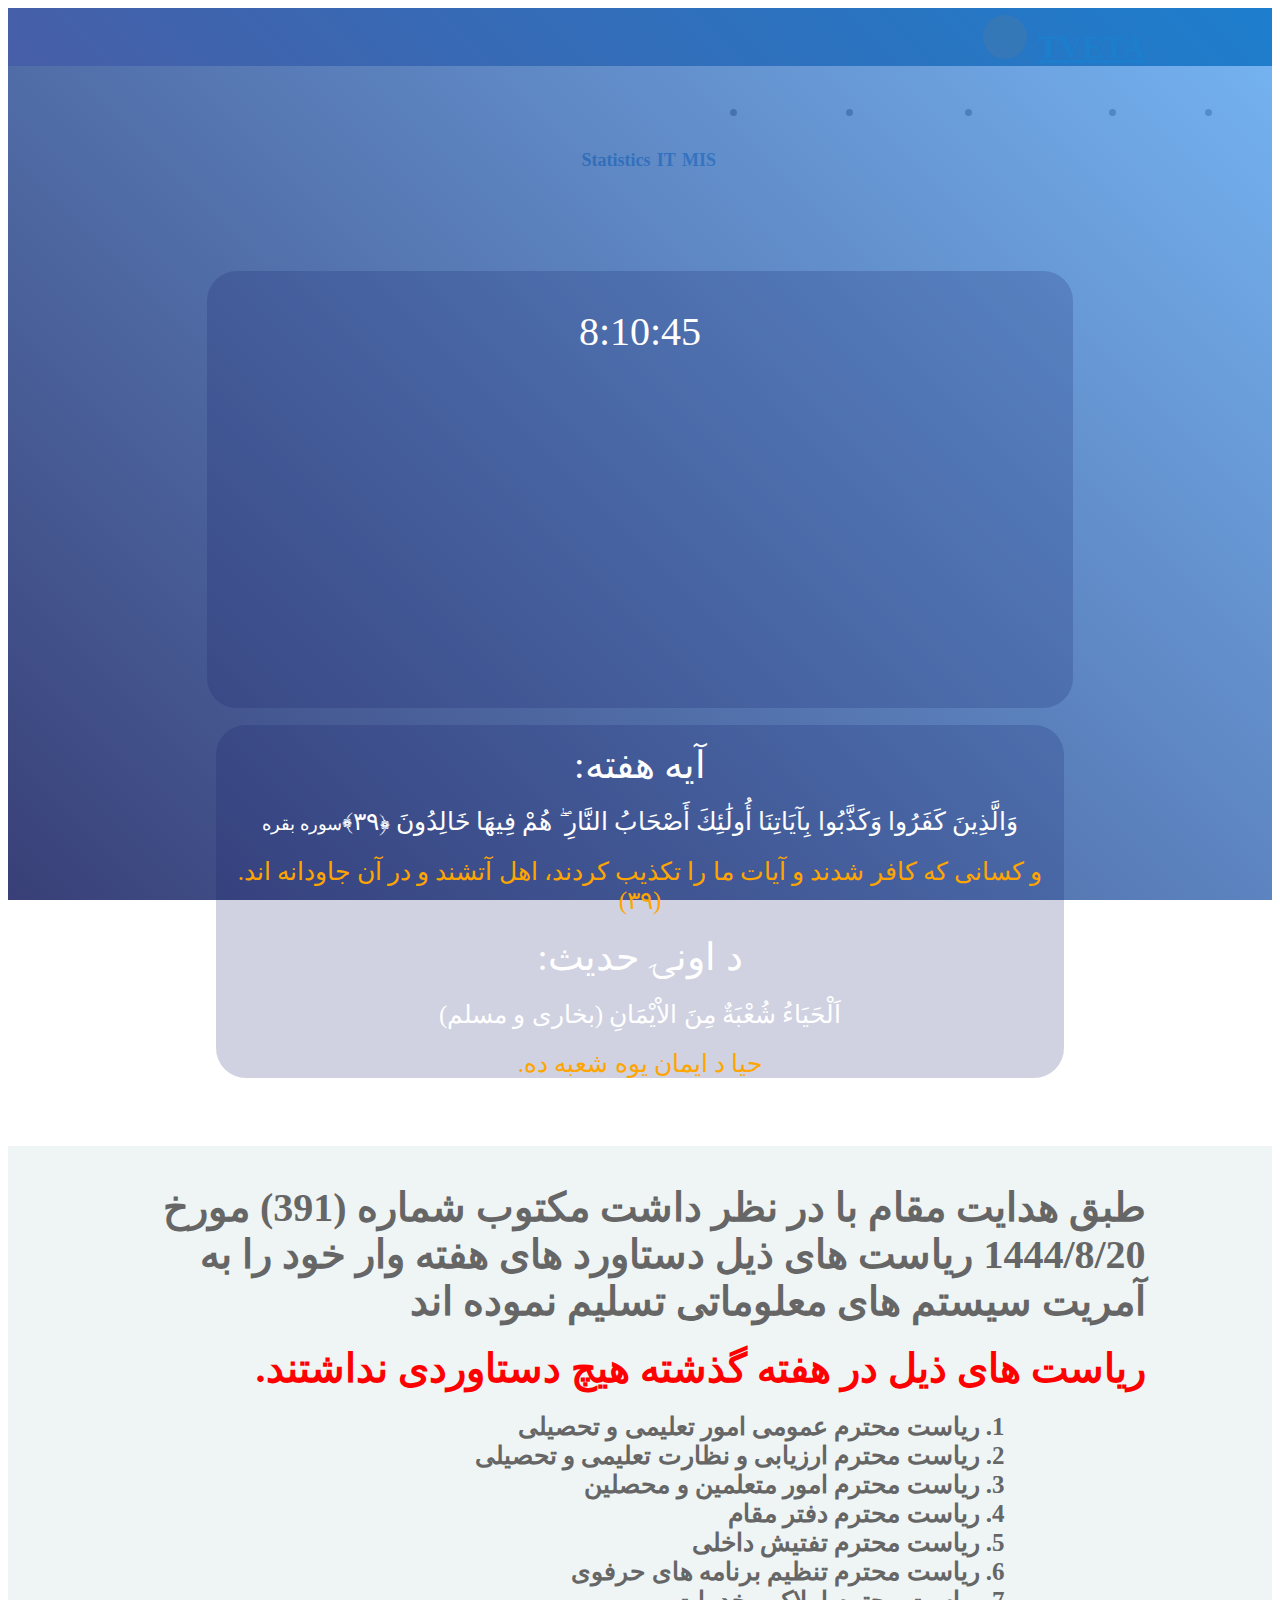
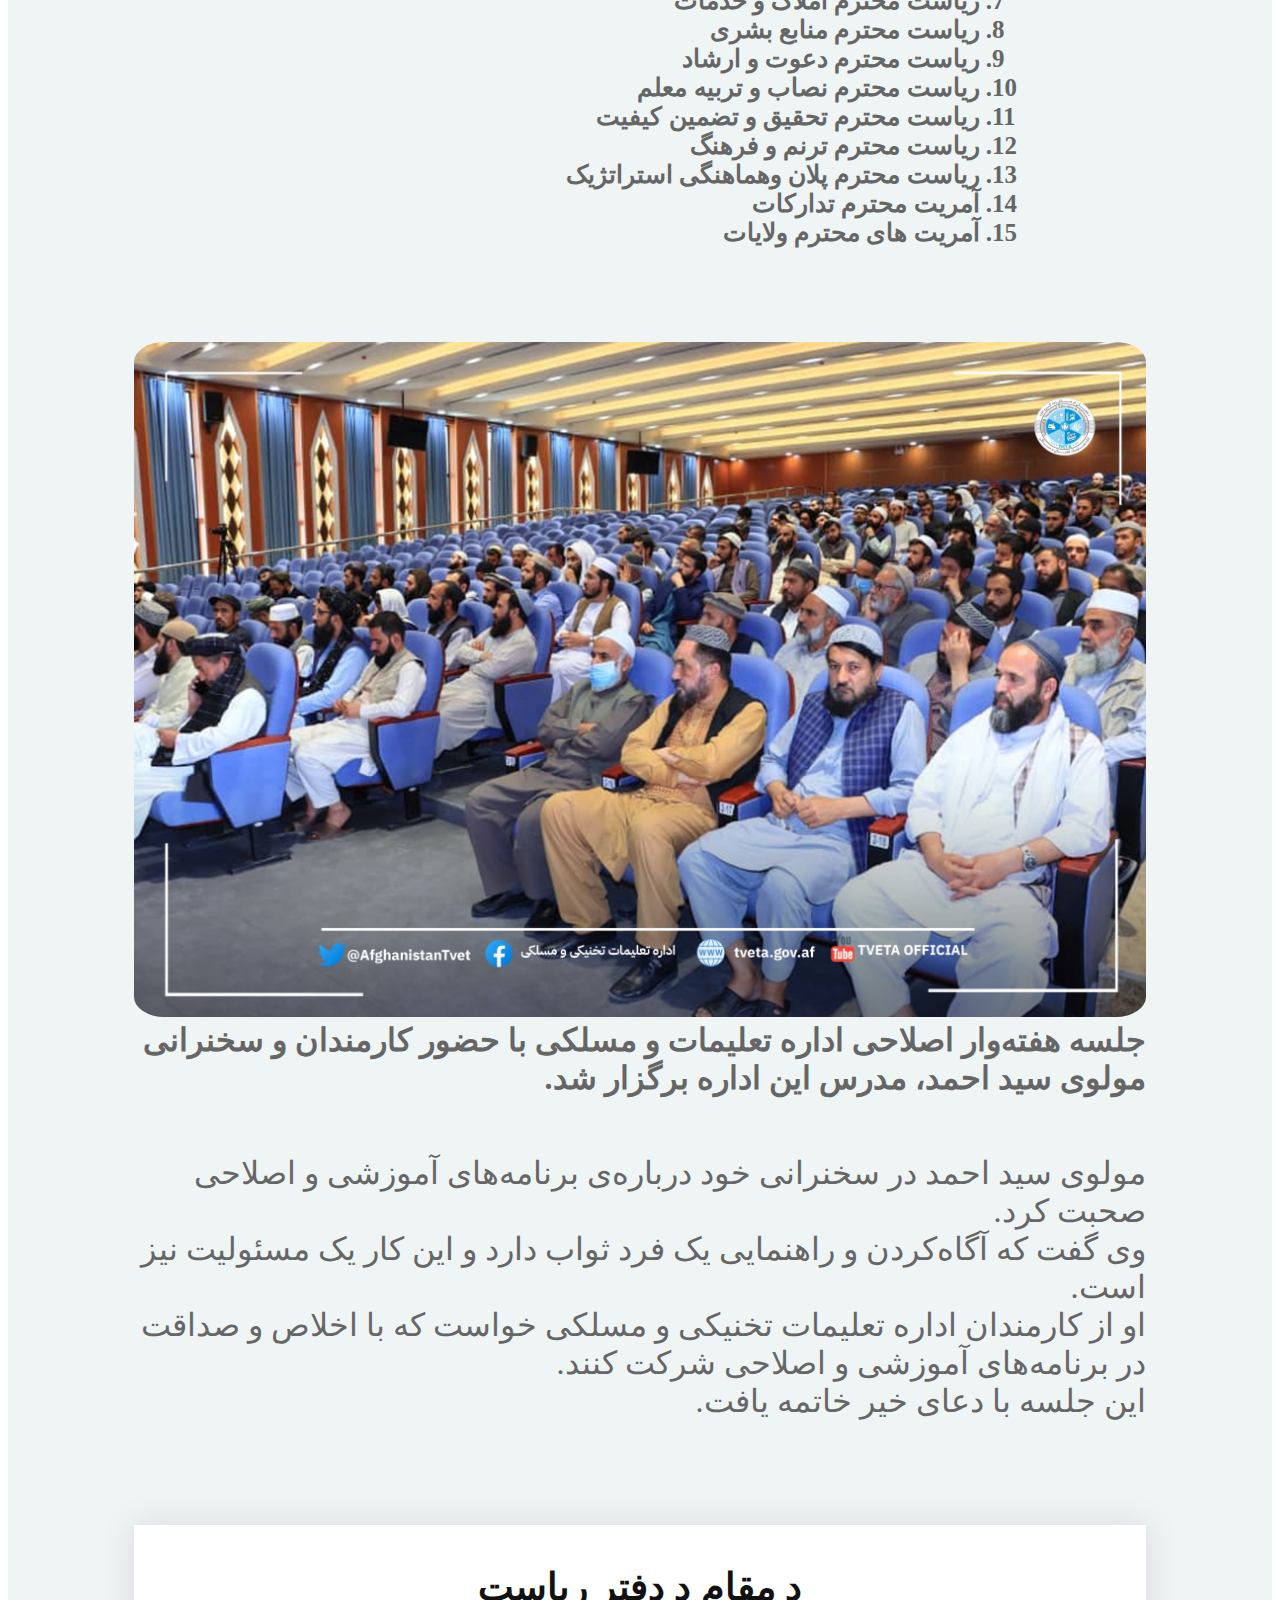
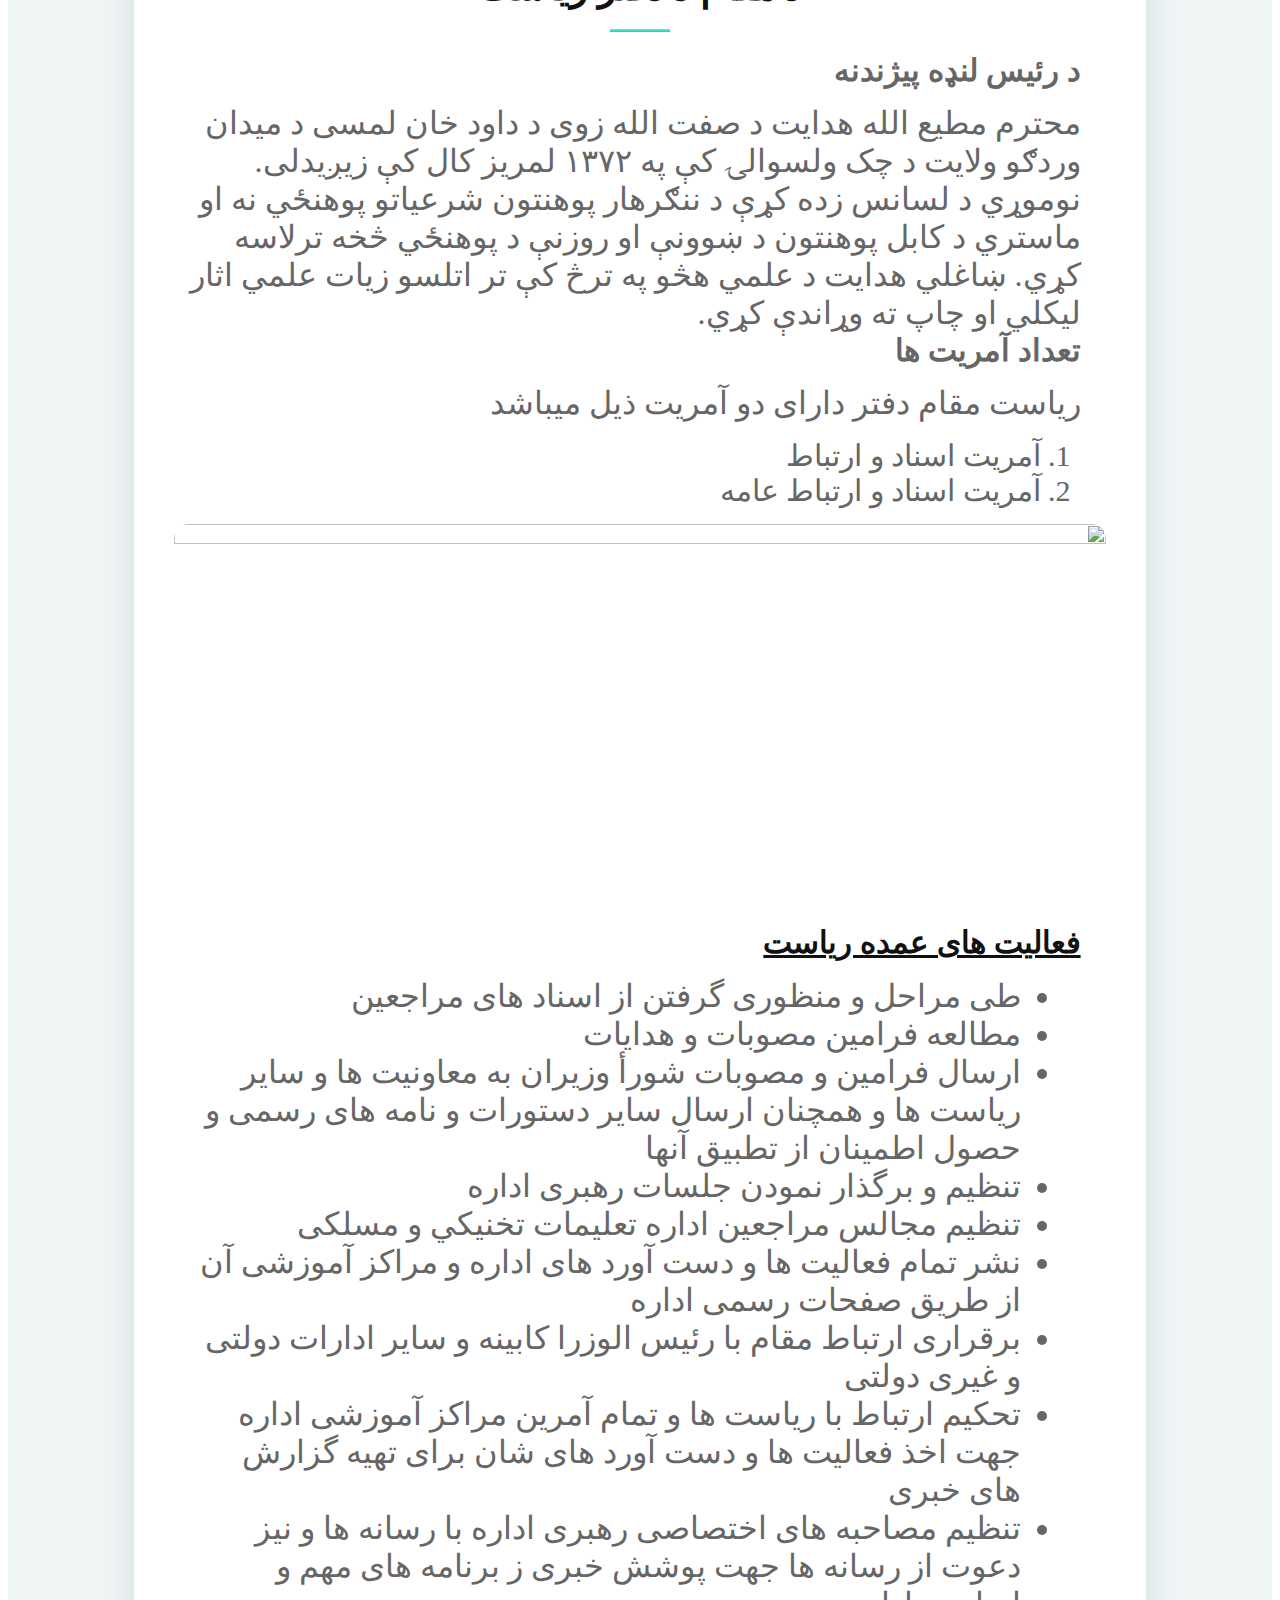
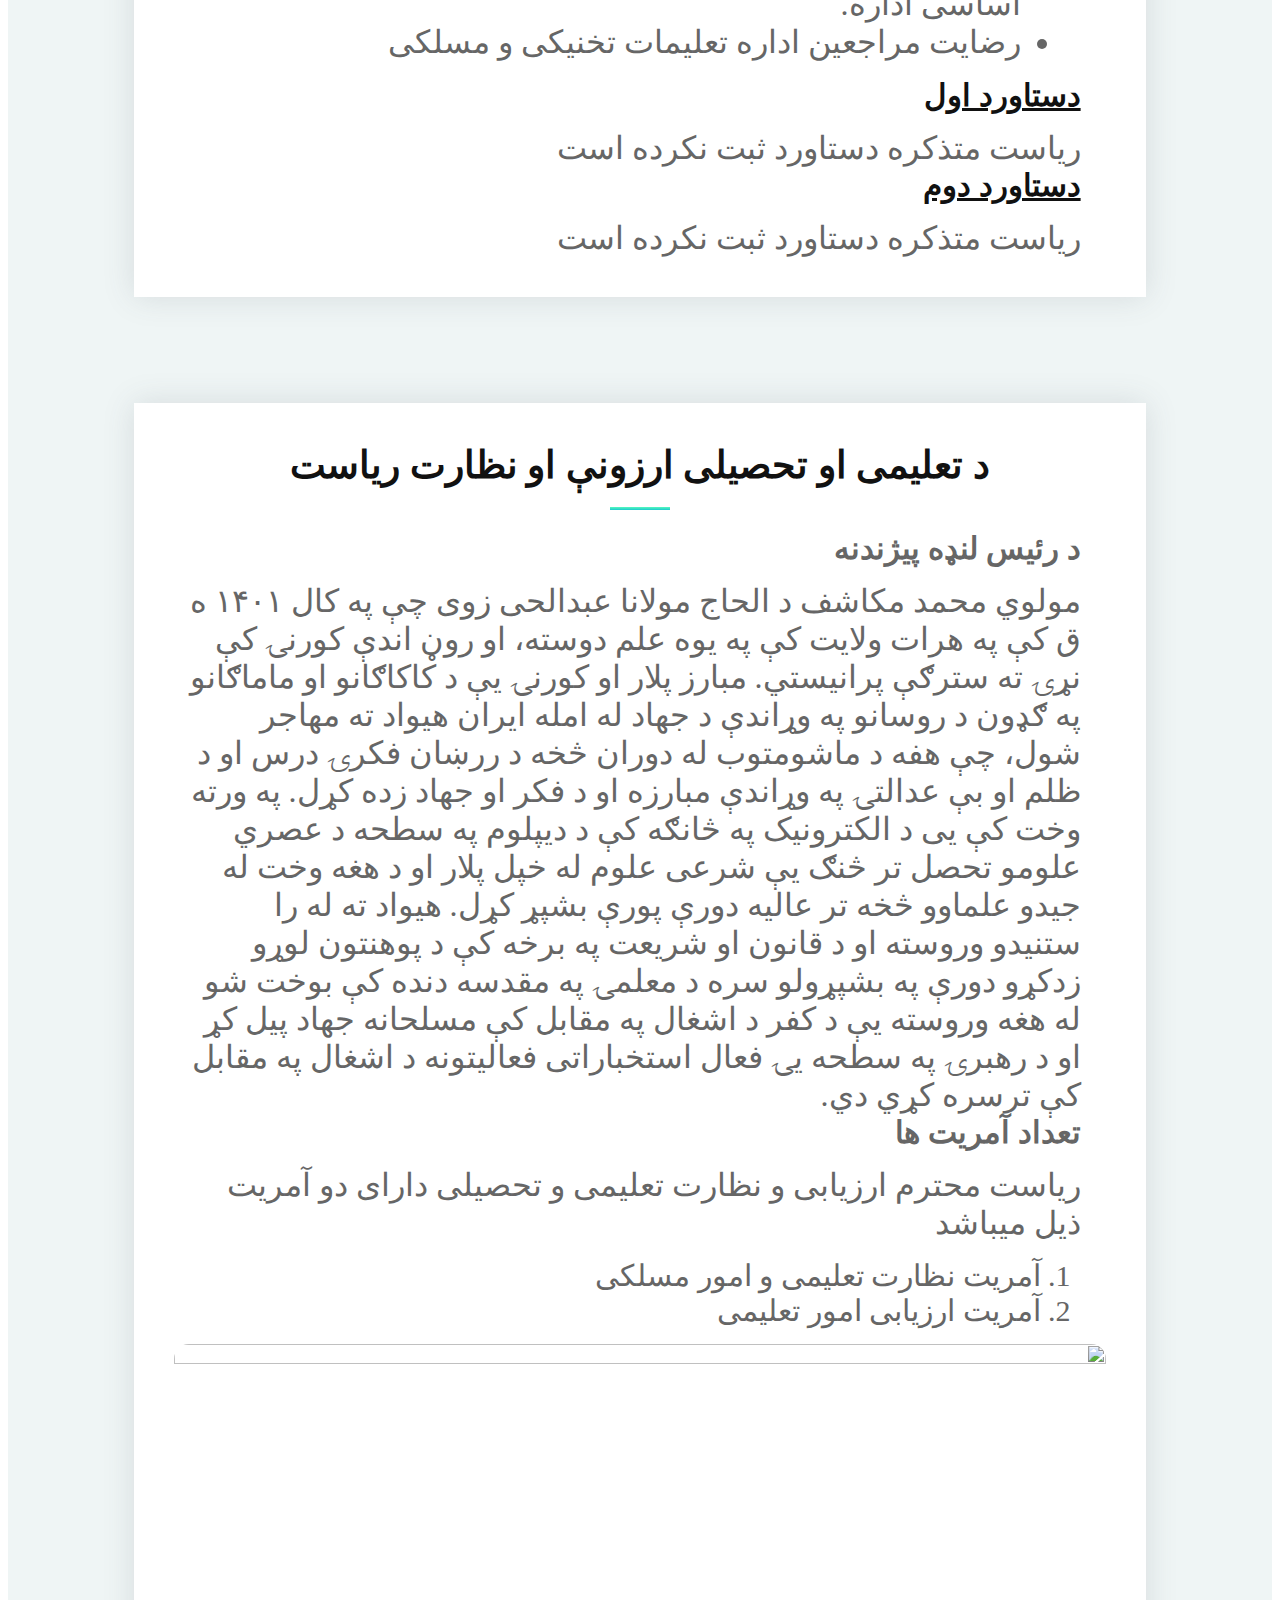
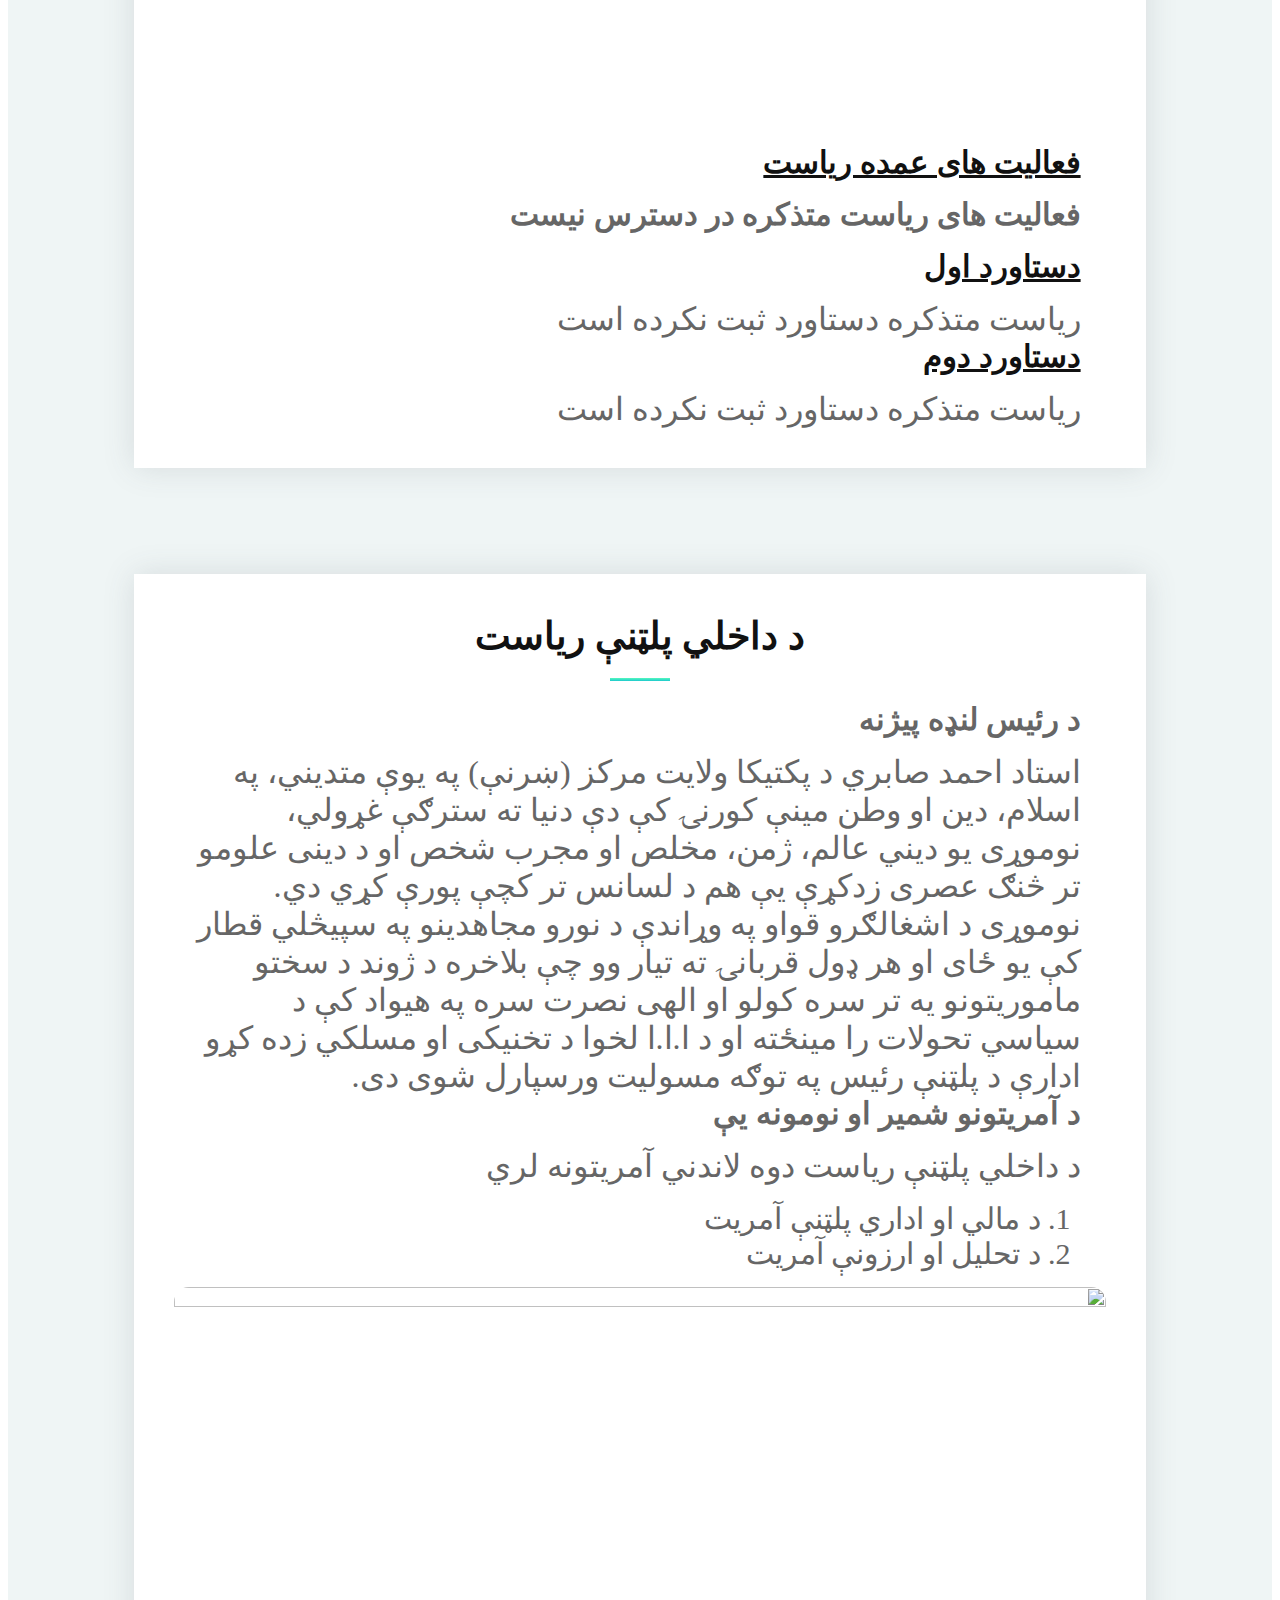
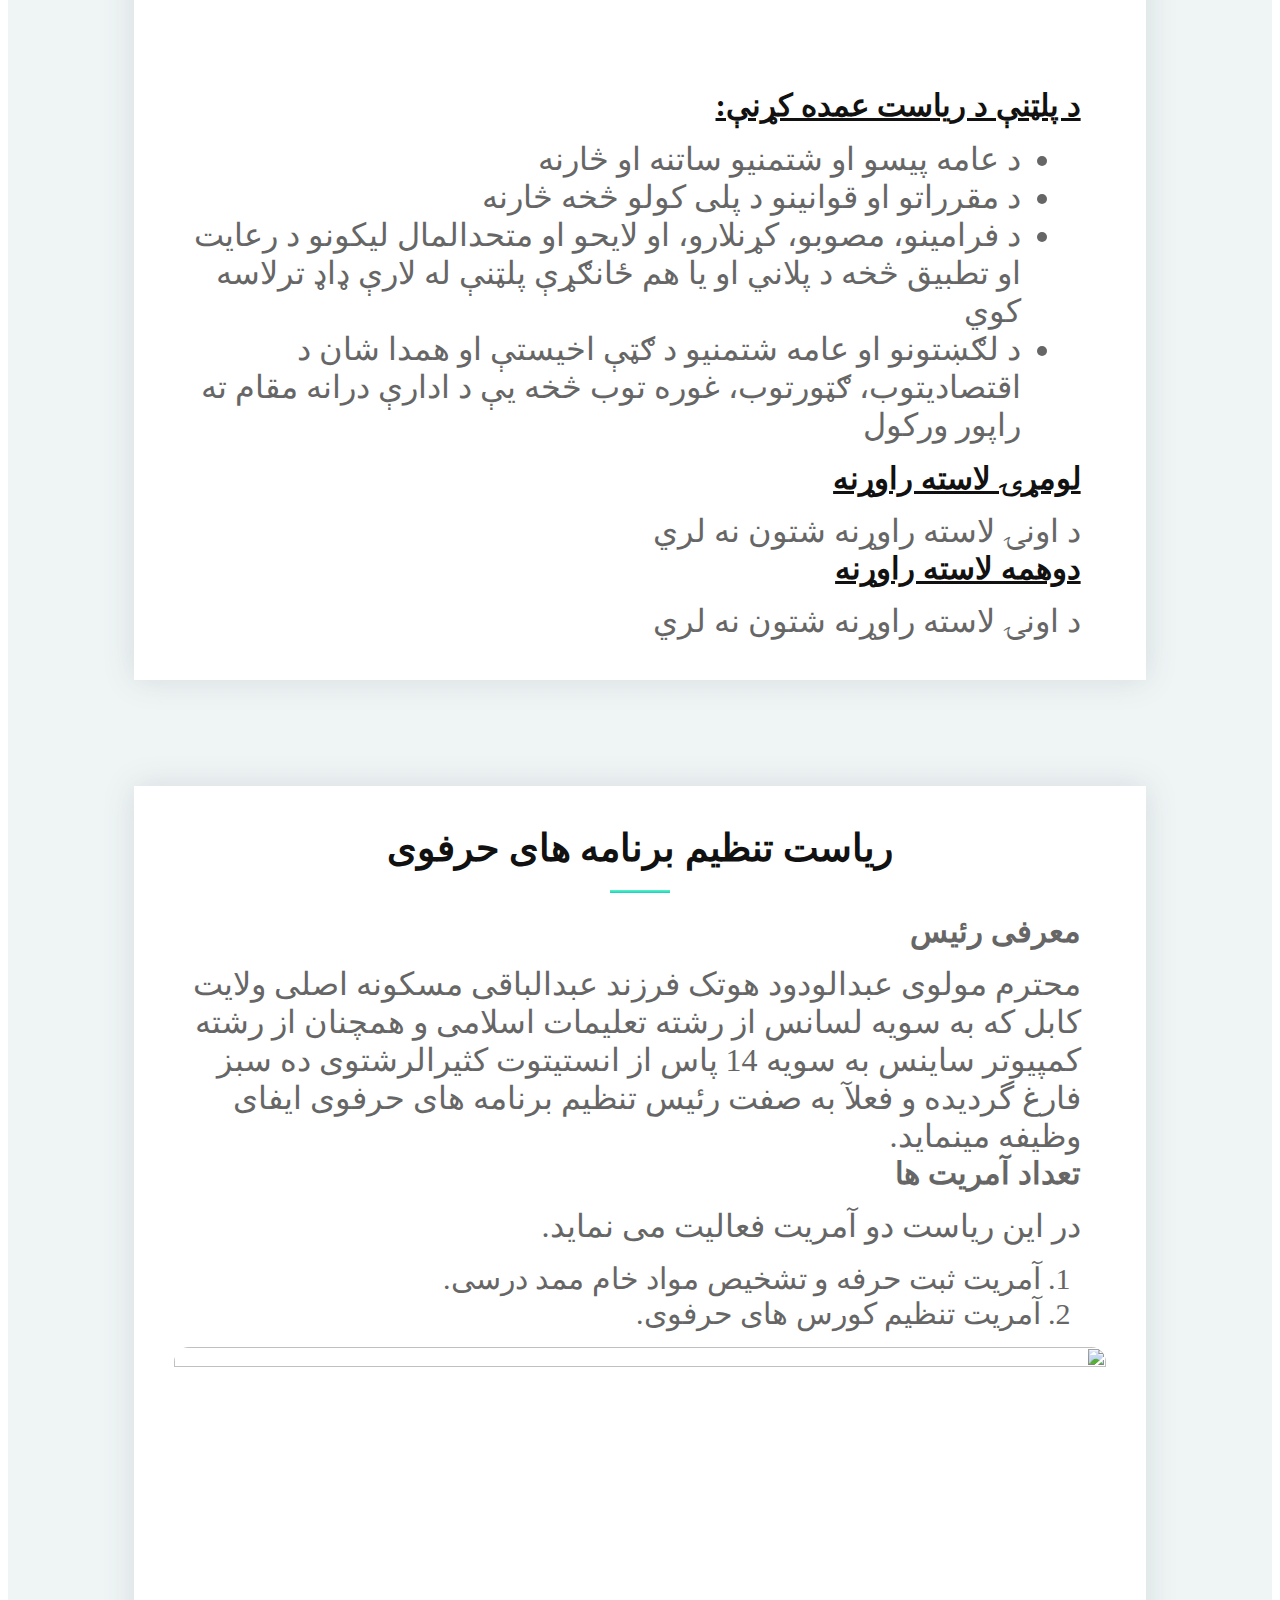
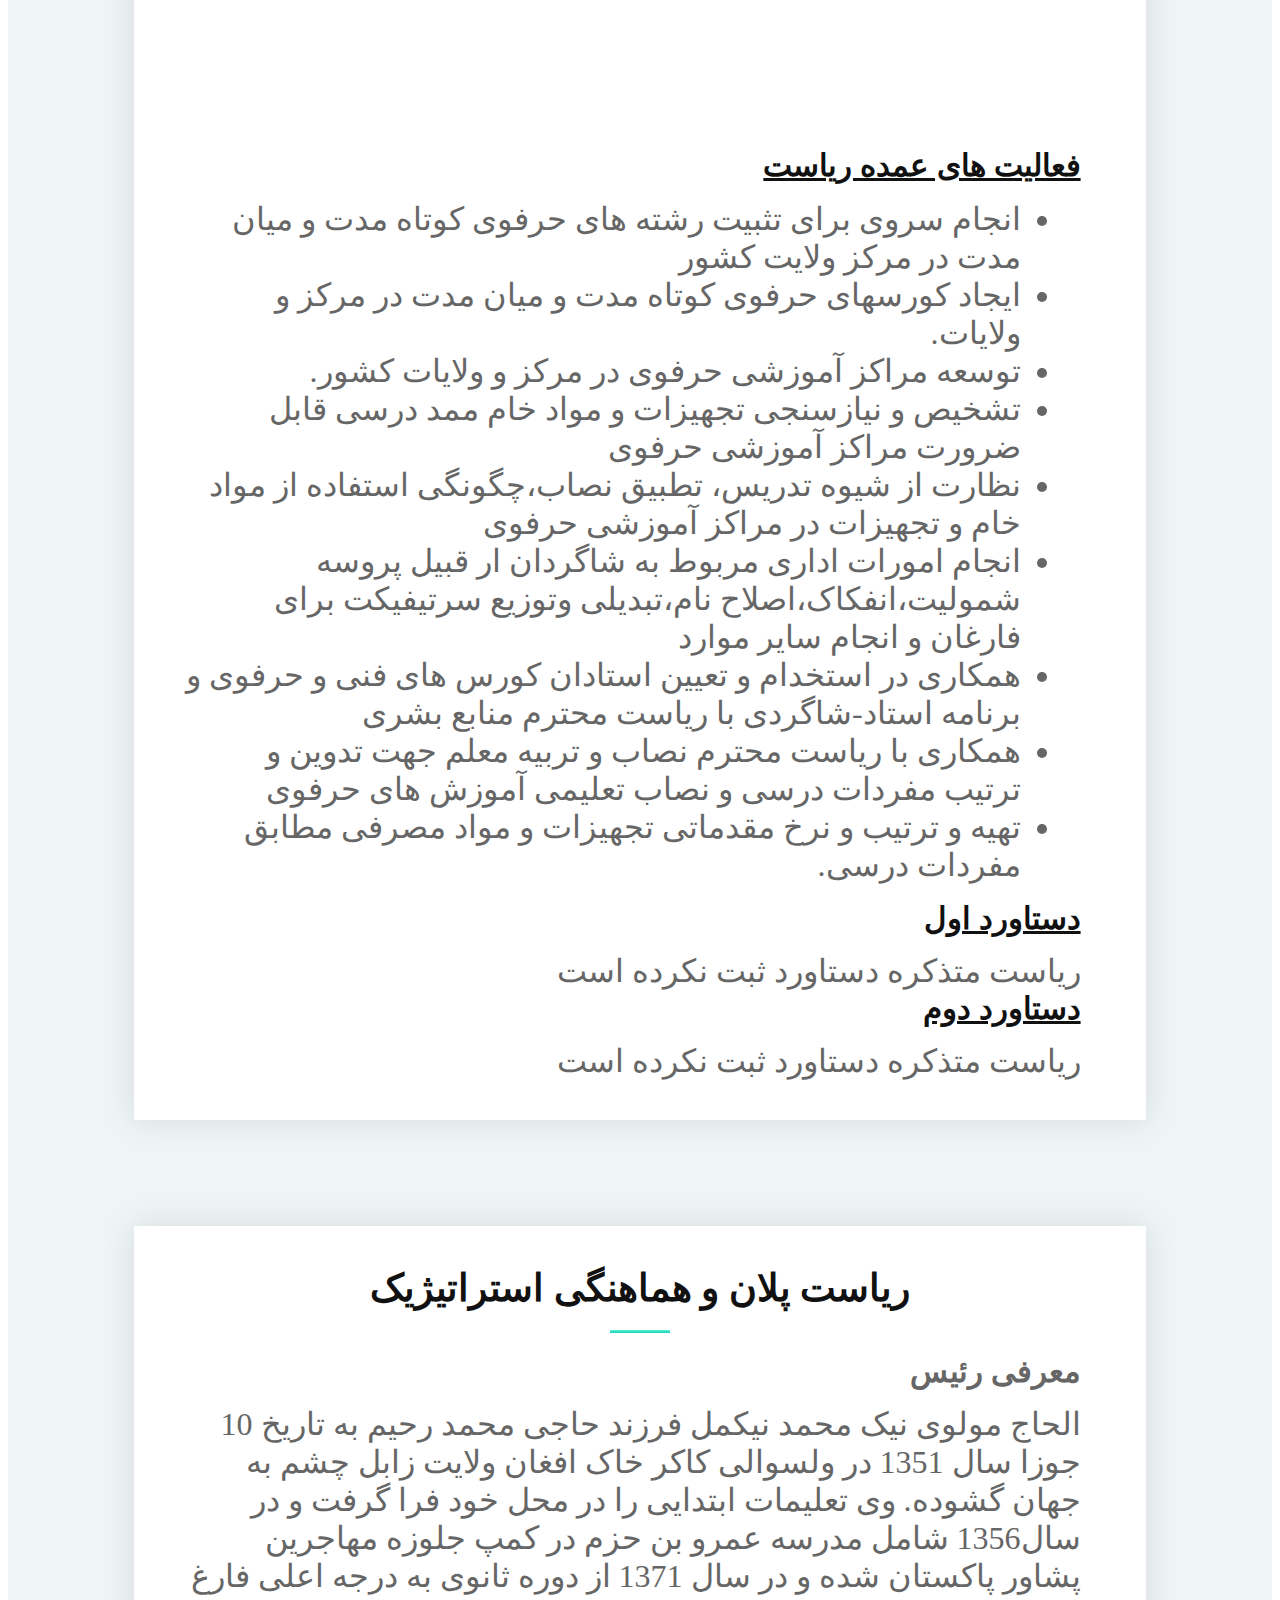
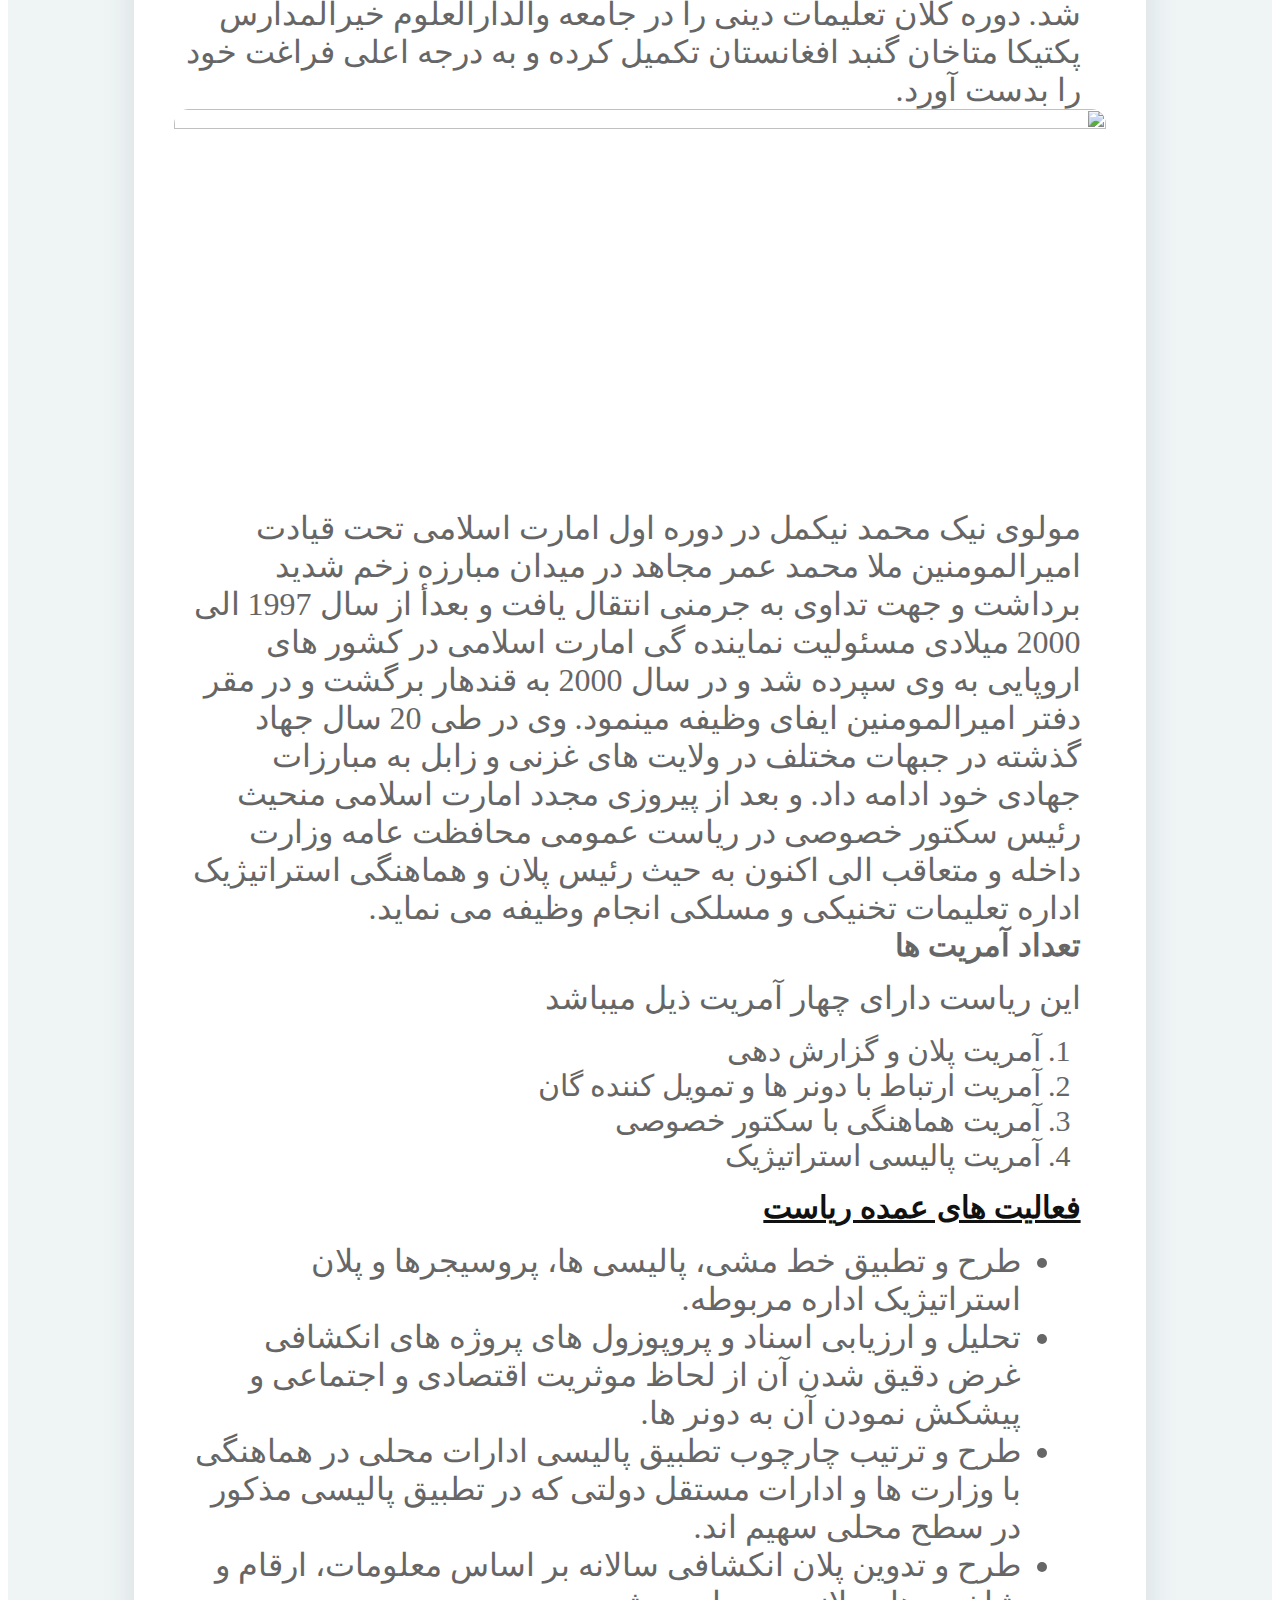
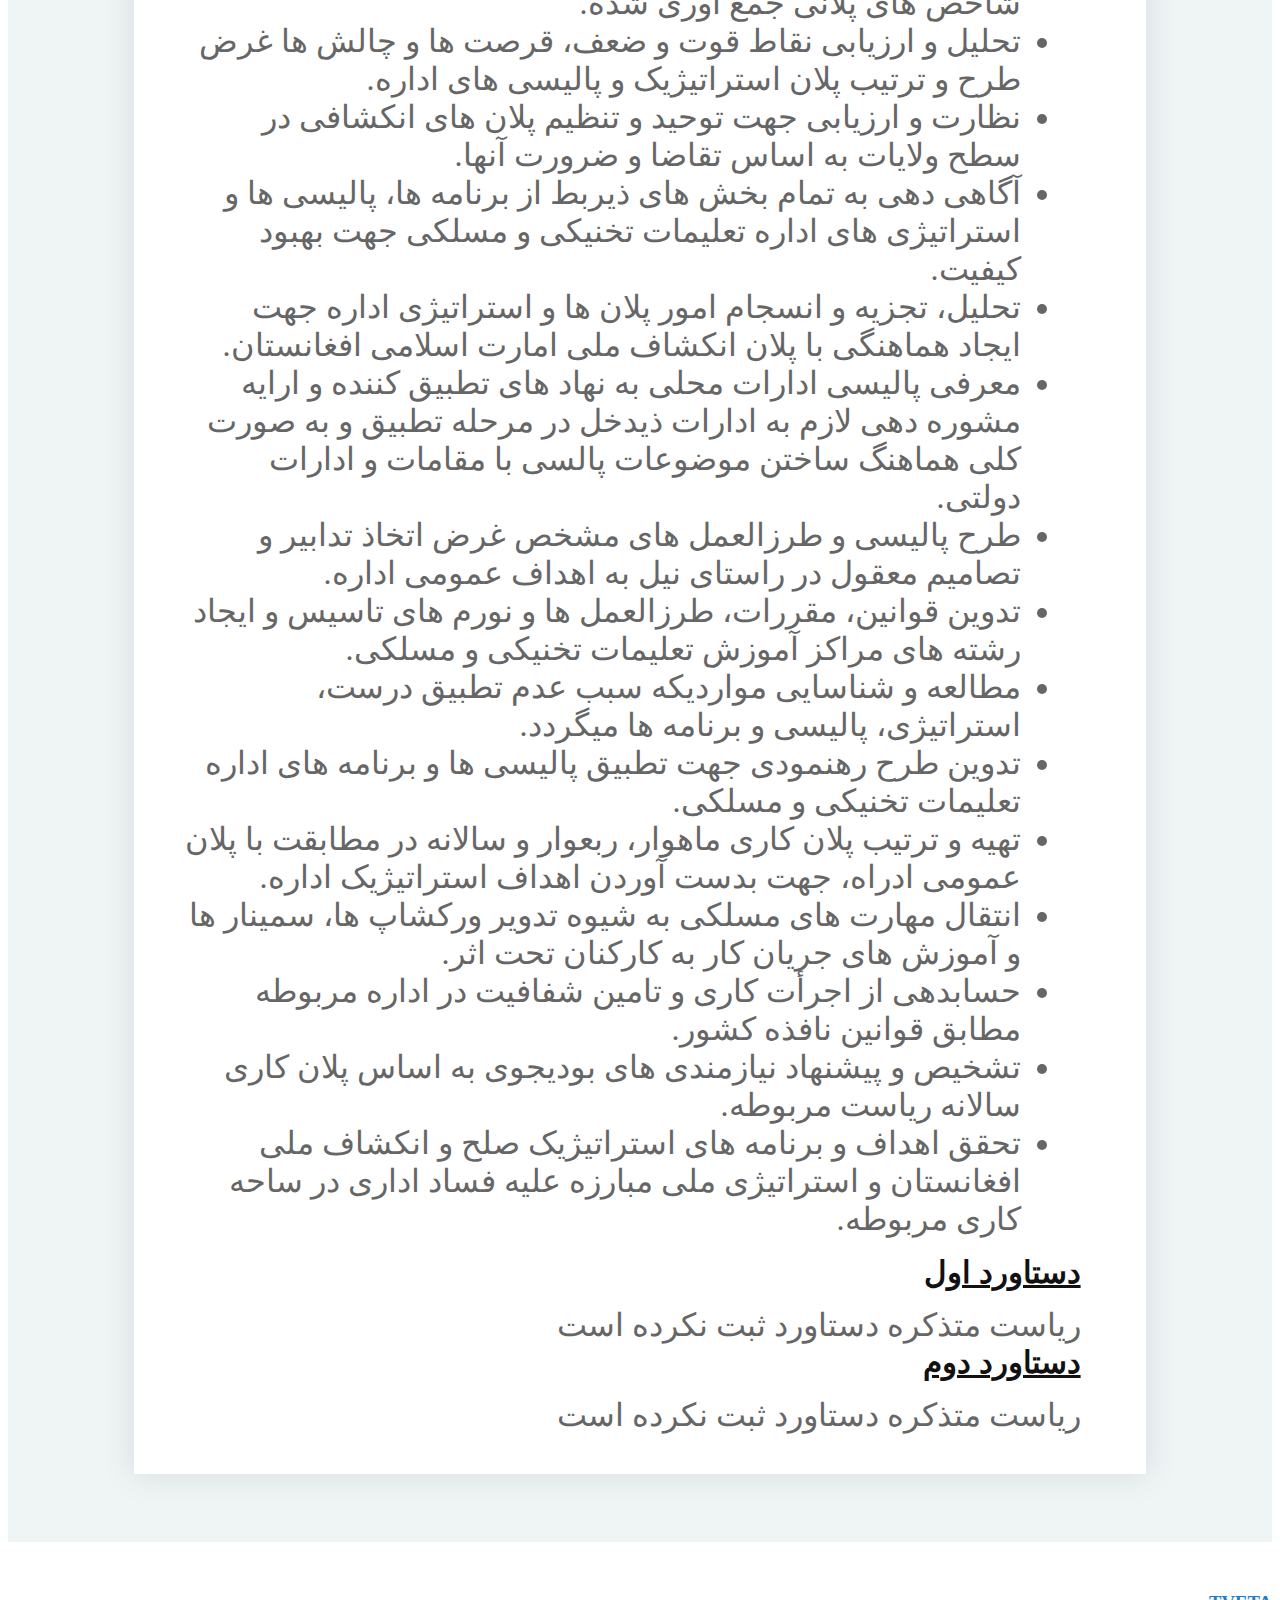
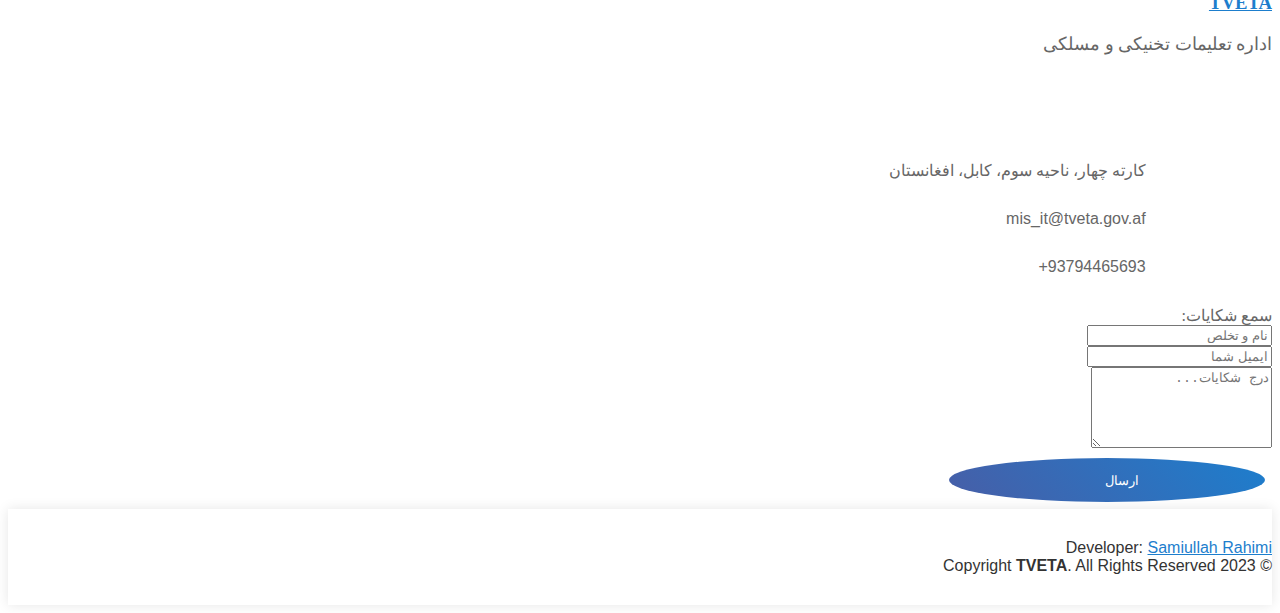
==== index.html @ a0e02340 "Order of the lists addedd and Achievements removed" ====
<!DOCTYPE html>
<html lang="en">
<head>
	<meta charset="utf-8">
	<meta http-equiv="X-UA-Compatible" content="IE=edge">
	<meta name="viewport" content="width=device-width, initial-scale=1">
	<title>د تخنیکي او مسلکی زده کړو اداره</title>

	<link href="css/bootstrap.min.css" rel="stylesheet">
	<!-- Libraries CSS Files -->
	<link href="css/animate.min.css" rel="stylesheet">
	<link href="css/font-awesome.min.css" rel="stylesheet">
	<link href="css/ionicons.min.css" rel="stylesheet">
	<link href="css/magnific-popup.css" rel="stylesheet">
	<link type="text/css" href="css/style.css" rel="stylesheet" />
</head>
<body>
	<!--==========================
	  Header
	============================-->
    <div class="container-fluid px-0">
      <nav
        class="navbar navbar-expand-lg text-white navbar-dark bg-primary pt-3"
      >
        <a class="navbar-brand" href="#">TVETA</a>
        <button
          class="navbar-toggler mr-3"
          type="button"
          data-toggle="collapse"
          data-target="#navbarNav"
          aria-controls="navbarNav"
          aria-expanded="false"
          aria-label="Toggle navigation"
        >
          <span class="navbar-toggler-icon"></span>
        </button>
        <div class="collapse navbar-collapse" id="navbarNav">
          <ul class="navbar-nav">
            <li class="nav-item">
              <a id="mepage" class="nav-link" href="#intro">اصلی</a>
            </li>
            <li class="nav-item">
              <a id="mepage" class="nav-link" href="#announcement">اطلاعیه</a>
            </li>
            <li class="nav-item">
              <a id="mepage" class="nav-link" href="#session">جلسه اصلاحی</a>
            </li>
            <li class="nav-item">
              <a id="mepage" class="nav-link" href="#more-features"
                >دستاورد ها</a
              >
            </li>
            <li class="nav-item">
              <a id="mepage" class="nav-link" href="#contact1">تماس با ما</a>
            </li>
            <li class="nav-item dropdown">
              <a
                id="mepage"
                class="nav-link dropdown-toggle"
                
                data-toggle="dropdown"
                href="#"
                >لینک تلگرام</a
              >
              <div class="dropdown-menu">
                <a
                  class="dropdown-item"
                  href="https://t.me/TVETA_MIS_Group"
                  target="_blank"
                  >MIS</a
                >
                <a
                  class="dropdown-item"
                  href="https://t.me/TVETA_IT_Group"
                  target="_blank"
                  >IT</a
                >
                <a
                  class="dropdown-item"
                  href="https://t.me/TVETA_Statistics_Group"
                  target="_blank"
                  >Statistics</a
                >
              </div>
            </li>
          </ul>
        </div>
      </nav>
    </div>
    <!-- #header -->

	<!--==========================
	  Intro Section
	============================-->
	<section id="intro">
		<div class="intro-text">
			<!-- <h2>روزنامه آمریت سیستم های معلوماتی و احصایه (IT & MIS) </h2> -->
			  <h1 class="rtla" style="color: white; font-weight:900;"> <span class="typed-words"></span></h1>
		<p ></p>
			<!-- <a  class="btn-get-started scrollto">آیت و حدیث روز</a> -->
	<div class="container-fluid p-5" >
  		<div class="row" id="containerdiv">
					<div class="col-xl-3 col-md-11  col-xxl-3 wow fadeInRight" id="clock_div" >
						<div id="clock">8:10:45</div>
						<p id="today" ></p>
						<p id="hijriQamari" "></p>
						<p id="miladiDate" style="font-size: 15px;" ></p>
					</div>

				

		
    		<div class="col-xl-6 col-md-11 col-xxl-3 wow fadeInUp"  id='hadithofDay'>
  					<h3 class="text-right pl-3 pt-2  " style="color: white; font-size: 38px;" > آیه هفته:</h3>
					  <p id="Ayya" class="text-right   " style="font-size:25px"> وَالَّذِينَ كَفَرُوا وَكَذَّبُوا بِآيَاتِنَا أُولَٰئِكَ أَصْحَابُ النَّارِ ۖ هُمْ فِيهَا خَالِدُونَ ﴿٣٩﴾<span style=" font-size:18px">سوره بقره</span></p>
    				<p id="Ayya" class="text-right   "style="color:orange; font-size:25px">و کسانی که کافر شدند و آیات ما را تکذیب کردند، اهل آتشند و در آن جاودانه اند. (۳۹)</p>
	 				 <h3 class="text-right pl-3 pt-2  "  style="color: white; font-size: 38px;" >د اونۍ حدیث:</h3>
 					 <p id="Ayya" class="text-right   " style="font-size:25px"> اَلْحَیَاءُ شُعْبَةٌ مِنَ الاْیْمَانِ (بخاری و مسلم)</p>
    				<p id="Ayya" class="text-right   "style="color:orange; font-size:25px">حیا د ایمان یوه شعبه ده.</p>
    		</div>
		


			
				<!-- <div class="col-xl-3 col-md-11 col-xxl-3 wow fadeInLeft" id="weather_div">
				  <div class="card">
    <div class="search">
      <input type="text" class="search-bar" placeholder="Search">
      <button><svg stroke="currentColor" fill="currentColor" stroke-width="0" viewBox="0 0 1024 1024" height="1.5em"
          width="1.5em" xmlns="http://www.w3.org/2000/svg">
          <path
            d="M909.6 854.5L649.9 594.8C690.2 542.7 712 479 712 412c0-80.2-31.3-155.4-87.9-212.1-56.6-56.7-132-87.9-212.1-87.9s-155.5 31.3-212.1 87.9C143.2 256.5 112 331.8 112 412c0 80.1 31.3 155.5 87.9 212.1C256.5 680.8 331.8 712 412 712c67 0 130.6-21.8 182.7-62l259.7 259.6a8.2 8.2 0 0 0 11.6 0l43.6-43.5a8.2 8.2 0 0 0 0-11.6zM570.4 570.4C528 612.7 471.8 636 412 636s-116-23.3-158.4-65.6C211.3 528 188 471.8 188 412s23.3-116.1 65.6-158.4C296 211.3 352.2 188 412 188s116.1 23.2 158.4 65.6S636 352.2 636 412s-23.3 116.1-65.6 158.4z">
          </path>
        </svg></button>
    </div>
    <div class="weather loading">
      <h2 class="city">Weather in Kabul</h2>
      <h1 class="temp">51°C</h1>
      <div class="flex">
   
        <div class="description">Cloudy</div>
      </div>
      <div class="humidity">Humidity: 60%</div>
      <div class="wind">Wind speed: 6.2 km/h</div>
    </div>
  </div>
				</div> -->
          </div>
        </div>
      </div>
    </section>

    <section class="section-bg" id="announcement">
      <div class="container-1">
        <div class="row box rounded">
          <div class="col-lg-12">
            <div class="section-header wow fadeIn ml-4g" data-wow-duration="3s">
              <h2 class="section-title1 pr-5 pl-5 pt-5">
                طبق هدایت مقام با در نظر داشت مکتوب شماره (391) مورخ 1444/8/20
                ریاست های ذیل دستاورد های هفته وار خود را به آمریت سیستم های
                معلوماتی تسلیم نموده اند
              </h2>
              <!-- <span class="section-divider"></span> -->
            </div>
          </div>

          <div class="col-lg-7 col-md-7 wow fadeInRight">
            <ol class="listOfdirectory">
              <!-- <li>
                <a
                  href="#professional"
                  data-toggle="tooltip"
                  data-placement="right"
                  title="برای بازدید کلیک کنید"
                  >ریاست محترم تنظیم برنامه های حرفوی</a
                >
              </li> -->
                <!-- <li>
                <a
                  href="#professional"
                  data-toggle="tooltip"
                  data-placement="right"
                  title="برای بازدید کلیک کنید"
                  >ریاست محترم پلان وهماهنگی استراتژیک
                  </a>
              </li> -->
            </ol>
          </div>
          <div class="col-lg-7">
            <h1 class="section-title1 pr-5 pl-5" style="color: red">
           ریاست های ذیل در هفته گذشته هیچ دستاوردی نداشتند.
            </h1>
          </div>

          <div class="col-lg-7 col-md-7 wow fadeInRight">
            <ol class="listOfdirectory pb-5">
                  <li>ریاست محترم عمومی امور تعلیمی و تحصیلی</li>
                       <li>ریاست محترم ارزیابی و نظارت تعلیمی و تحصیلی</li>
                                  <li>ریاست محترم امور متعلمین و محصلین</li>
              <li>ریاست محترم دفتر مقام</li>
         
              <li>ریاست محترم تفتیش داخلی</li>
              <li>ریاست محترم تنظیم برنامه های حرفوی</li>
              <li>ریاست محترم املاک و خدمات</li>
              <li>ریاست محترم منابع بشری</li>
              <li>ریاست محترم دعوت و ارشاد</li>
          
   
              <li>ریاست محترم نصاب و تربیه معلم</li>
              <li>ریاست محترم تحقیق و تضمین کیفیت</li>
              <li>ریاست محترم ترنم و فرهنگ</li>
              <li>ریاست محترم پلان وهماهنگی استراتژیک</li>
              <li>آمریت محترم تدارکات</li>
              <li>آمریت های محترم ولایات</li>
              
            </ol>
          </div>
        </div>
      </div>
    </section>
    <!-- #intro -->
    <main id="main">
      <section id="session" class="section-bg">
        <div class="container-1">
          <div class="row">
            <div class="col-lg-6 about-img wow fadeInRight gallery-item hovar1">
              <a class="gallery-popup">
                <img src="pics/1212.jpg" alt="" style="border-radius: 3%" />
              </a>
            </div>

            <div class="col-lg-6 content wow fadeInLeft">
              <h1>جلسه هفته‌وار اصلاحی اداره تعلیمات و مسلکی با حضور کارمندان و سخنرانی مولوی سید احمد، مدرس این اداره برگزار شد.</h1>
              <p class="technical-p">
                <br />مولوی سید احمد در سخنرانی خود درباره‌ی برنامه‌های آموزشی و اصلاحی  صحبت کرد.<br />

           وی گفت که آگاه‌کردن و راهنمایی یک فرد ثواب دارد و این کار یک مسئولیت نیز است. <br />
           او از کارمندان اداره تعلیمات تخنیکی و مسلکی خواست که با اخلاص و صداقت در برنامه‌های آموزشی و اصلاحی شرکت کنند.
           <br />
           این جلسه با دعای خیر خاتمه یافت.
              </p>
            </div>
          </div>
        </div>
      </section>
      <!-- #about -->

      <!-- ریاست دفتر مقام-->
      <section id="more-features" class="section-bg">
        <div class="container-1" id="position">
          <div class="row box rounded">
            <div class="col-lg-12">
              <div class="section-header wow fadeIn" data-wow-duration="3s">
                <h3 class="section-title">د مقام د دفتر ریاست</h3>
                <span class="section-divider"></span>
              </div>
            </div>

            <div class="col-lg-7 col-md-7">
              <div class="row section-header">
                <div class="col-lg-12 col-md wow fadeInRight">
                  <div class="wow fadeInLeft">
                    <h4 class="title">د رئیس لنډه پیژندنه</h4>
                    <p class="wow fadeInLeft" id="responsive-p">
                      محترم مطیع الله هدایت د صفت الله زوی د داود خان لمسی د
                      میدان وردګو ولایت د چک ولسوالۍ کې په ۱۳۷۲ لمریز کال کې
                      زیږیدلی. نوموړي د لسانس زده کړې د ننګرهار پوهنتون شرعیاتو
                      پوهنځي نه او ماستري د کابل پوهنتون د ښوونې او روزنې د
                      پوهنځي څخه ترلاسه کړي. ښاغلي هدایت د علمي هڅو په ترڅ کې تر
                      اتلسو زیات علمي اثار لیکلي او چاپ ته وړاندې کړي.
                    </p>
                  </div>

                  <h4 class="title mt-5">تعداد آمریت ها</h4>
                  <p class="descrition">
                    ریاست مقام دفتر دارای دو آمریت ذیل میباشد
                  </p>
                  <ol class="kinds-amer">
                    <li>آمریت اسناد و ارتباط</li>
                    <li>آمریت اسناد و ارتباط عامه</li>
                  </ol>
                </div>
              </div>
            </div>
            <div class="col-lg-5 col-md-5 features-img hovar1 wow fadeInRight">
              <img
                src="pics/nophotoo.png"
                alt=""
                style="
                  min-height: 400px;
                  max-height: 400px;
                  border-radius: 15px;
                "
              />
            </div>

            <div class="wow fadeInRight">
              <h4 class="title"><a href="">فعالیت های عمده ریاست</a></h4>
              <ul class="unOrderList" style="margin-right: 20px">
                <li>طی مراحل و منظوری گرفتن از اسناد های مراجعین</li>
                <li>مطالعه فرامین مصوبات و هدایات</li>
                <li>
                  ارسال فرامین و مصوبات شورأ وزیران به معاونیت ها و سایر ریاست
                  ها و همچنان ارسال سایر دستورات و نامه های رسمی و حصول اطمینان
                  از تطبیق آنها
                </li>
                <li>تنظیم و برگذار نمودن جلسات رهبری اداره</li>
                <li>تنظیم مجالس مراجعین اداره تعلیمات تخنیکي و مسلکی</li>
                <li>
                  نشر تمام فعالیت ها و دست آورد های اداره و مراکز آموزشی آن از
                  طریق صفحات رسمی اداره
                </li>
                <li>
                  برقراری ارتباط مقام با رئیس الوزرا کابینه و سایر ادارات دولتی
                  و غیری دولتی
                </li>
                <li>
                  تحکیم ارتباط با ریاست ها و تمام آمرین مراکز آموزشی اداره جهت
                  اخذ فعالیت ها و دست آورد های شان برای تهیه گزارش های خبری
                </li>
                <li>
                  تنظیم مصاحبه های اختصاصی رهبری اداره با رسانه ها و نیز دعوت از
                  رسانه ها جهت پوشش خبری ز برنامه های مهم و اساسی اداره.
                </li>
                <li>رضایت مراجعین اداره تعلیمات تخنیکی و مسلکی</li>
              </ul>
              <div class="col-lg-12 mt-5 col-md-12 wow fadeInLeft">
                <h4 class="title"><a href="">دستاورد اول</a></h4>
       <p class="description">ریاست متذکره دستاورد ثبت نکرده است
                </p>
              </div>
              <div class="col-lg-12 col-md-12 wow fadeInRight mt-5 mb-5">
                <h4 class="title"><a href="">دستاورد دوم</a></h4>
      <p class="description">ریاست متذکره دستاورد ثبت نکرده است
                </p>
              </div>
            </div>
          </div>
        </div>
      </section>

      <!-- ریاست ارزیابی و نظارت تعلیمی و تحصیلی-->
      <section id="more-features" class="section-bg">
        <div class="container-1">
          <div class="row box rounded">
            <div class="col-lg-12">
              <div class="section-header wow fadeIn" data-wow-duration="3s">
                <h3 class="section-title" id="supervision">
                  د تعلیمی او تحصیلی ارزونې او نظارت ریاست
                </h3>
                <span class="section-divider"></span>
              </div>
            </div>

            <div class="col-lg-7 col-md-7">
              <div class="row section-header">
                <div class="col-lg-12 col-md wow fadeInRight">
                  <div class="wow fadeInLeft">
                    <h4 class="title">د رئیس لنډه پیژندنه</h4>
                    <p class="wow fadeInLeft">
                      مولوي محمد مکاشف د الحاج مولانا عبدالحی زوی چې په کال ۱۴۰۱
                      ه ق کې په هرات ولایت کې په یوه علم دوسته، او روڼ اندې
                      کورنۍ کې نړۍ ته سترګې پرانیستي. مبارز پلار او کورنۍ یې د
                      کاکاګانو او ماماګانو په ګډون د روسانو په وړاندې د جهاد له
                      امله ایران هیواد ته مهاجر شول، چې هفه د ماشومتوب له دوران
                      څخه د ررښان فکرۍ درس او د ظلم او بې عدالتۍ په وړاندې
                      مبارزه او د فکر او جهاد زده کړل. په ورته وخت کې یی د
                      الکترونیک په څانګه کې د دیپلوم په سطحه د عصري علومو تحصل
                      تر څنګ یې شرعی علوم له خپل پلار او د هغه وخت له جیدو
                      علماوو څخه تر عالیه دورې پورې بشپړ کړل. هیواد ته له را
                      ستنیدو وروسته او د قانون او شریعت په برخه کې د پوهنتون
                      لوړو زدکړو دورې په بشپړولو سره د معلمۍ په مقدسه دنده کې
                      بوخت شو له هغه وروسته یې د کفر د اشغال په مقابل کې مسلحانه
                      جهاد پیل کړ او د رهبرۍ په سطحه یۍ فعال استخباراتی
                      فعالیتونه د اشغال په مقابل کې ترسره کړي دي.
                    </p>
                  </div>

                  <h4 class="title mt-5">تعداد آمریت ها</h4>
                  <p class="descrition">
                    ریاست محترم ارزیابی و نظارت تعلیمی و تحصیلی دارای دو آمریت
                    ذیل میباشد
                  </p>
                  <ol class="kinds-amer">
                    <li>آمریت نظارت تعلیمی و امور مسلکی</li>
                    <li>آمریت ارزیابی امور تعلیمی</li>
                  </ol>
                </div>
              </div>
            </div>
            <div class="col-lg-5 col-md-5 features-img hovar1 wow fadeInRight">
              <img
                src="pics/nophotoo.png"
                alt=""
                style="
                  min-height: 400px;
                  max-height: 400px;
                  border-radius: 15px;
                "
              />
            </div>

            <div class="wow fadeInRight">
              <h4 class="title"><a href="">فعالیت های عمده ریاست</a></h4>
              <h4>فعالیت های ریاست متذکره در دسترس نیست</h4>
              <!-- <ul style="margin-right: 20px;">
                            <li>همکاری در ترتیب و تکثیر فارمت های معاینه، پلان نظارتي ماهوار، سالانه به مراکز و مدیرتهای مرکز و ولایات</li>
                            <li>تبرتیب و تکثیر  فارمت زمره بندی منسوبین و استاتید، جدول احصایوی به سطح تمام مراکز آموزشی مرکز و ولایات</li>
                            <li></li>
                            <li>تنظیم و برگذار نمودن جلسات رهبری اداره</li>
                            <li>تنظیم مجالس مراجعین اداره تعلیمات تخنیکي و مسلکی</li>
                            <li>نشر تمام فعالیت ها و دست آورد های اداره و مراکز آموزشی آن از طریق صفحات رسمی اداره</li>
                            <li>برقراری ارتباط مقام با رئیس الوزرا کابینه و سایر ادارات دولتی و غیری دولتی</li>
                            <li>تحکیم ارتباط  با ریاست ها و تمام آمرین مراکز آموزشی اداره جهت اخذ فعالیت ها و دست آورد های شان برای تهیه گزارش های خبری</li>
                            <li>تنظیم مصاحبه های اختصاصی رهبری اداره با رسانه ها و نیز دعوت از رسانه ها جهت پوشش خبری ز برنامه های مهم و اساسی اداره.</li>
                            <li>رضایت مراجعین اداره تعلیمات تخنیکی و مسلکی</li>
                        </ul> -->
              <div class="col-lg-12 mt-5 col-md-12 wow fadeInLeft">
                <h4 class="title"><a href="">دستاورد اول</a></h4>
              <p class="description">ریاست متذکره دستاورد ثبت نکرده است
                </p>
              </div>
              <div class="col-lg-12 col-md-12 wow fadeInRight mt-5 mb-5">
                <h4 class="title"><a href="">دستاورد دوم</a></h4>
                <p class="description">ریاست متذکره دستاورد ثبت نکرده است
                </p>
              </div>
            </div>
          </div>
        </div>
      </section>

      <!--ریاست تفتیش داخلی -->
      <section id="more-features" class="section-bg">
        <div class="container-1">
          <div class="row box rounded">
            <div class="col-lg-12">
              <div class="section-header wow fadeIn" data-wow-duration="3s">
                <h3 class="section-title" id="inspection">
                  د داخلي پلټنې ریاست
                </h3>
                <span class="section-divider"></span>
              </div>
            </div>

            <div class="col-lg-7 col-md-7">
              <div class="row section-header">
                <div class="col-lg-12 col-md wow fadeInRight">
                  <div class="wow fadeInLeft">
                    <h4 class="title">د رئیس لنډه پیژنه</h4>
                    <p class="wow fadeInLeft">
                      استاد احمد صابري د پکتیکا ولایت مرکز (ښرنې) په یوې متدیني،
                      په اسلام، دین او وطن مینې کورنۍ کې دې دنیا ته سترګې غړولي،
                      نوموړی یو دیني عالم، ژمن، مخلص او مجرب شخص او د دینی علومو
                      تر څنګ عصری زدکړې یې هم د لسانس تر کچې پورې کړي دي. نوموړی
                      د اشغالګرو قواو په وړاندې د نورو مجاهدینو په سپیڅلي قطار
                      کې یو ځای او هر ډول قربانۍ ته تیار وو چې بلاخره د ژوند د
                      سختو ماموریتونو يه تر سره کولو او الهی نصرت سره په هیواد
                      کې د سیاسي تحولات را مینځته او د ا.ا.ا لخوا د تخنیکی او
                      مسلکي زده کړو ادارې د پلټنې رئیس په توګه مسولیت ورسپارل
                      شوی دی.
                    </p>
                  </div>

                  <h4 class="title mt-5">د آمریتونو شمیر او نومونه یې</h4>
                  <p class="descrition">
                    د داخلي پلټنې ریاست دوه لاندني آمریتونه لري
                  </p>
                  <ol class="kinds-amer">
                    <li>د مالي او اداري پلټنې آمریت</li>
                    <li>د تحلیل او ارزونې آمریت</li>
                  </ol>
                </div>
              </div>
            </div>
            <div class="col-lg-5 col-md-5 features-img hovar1 wow fadeInRight">
              <img
                src="pics/nophotoo.png"
                alt=""
                style="
                  min-height: 400px;
                  max-height: 400px;
                  border-radius: 15px;
                "
              />
            </div>

            <div class="wow fadeInRight">
              <h4 class="title"><a href="">د پلټنې د ریاست عمده کړنې:</a></h4>
              <ul class="unOrderList" style="margin-right: 20px">
                <li>د عامه پیسو او شتمنیو ساتنه او څارنه</li>
                <li>د مقرراتو او قوانینو د پلی کولو څخه څارنه</li>
                <li>
                  د فرامینو، مصوبو، کړنلارو، او لایحو او متحدالمال لیکونو د
                  رعایت او تطبیق څخه د پلاني او یا هم ځانګړې پلټنې له لارې ډاډ
                  ترلاسه کوي
                </li>
                <li>
                  د لګښتونو او عامه شتمنیو د ګټې اخیستې او همدا شان د
                  اقتصادیتوب، ګټورتوب، غوره توب څخه یې د ادارې درانه مقام ته
                  راپور ورکول
                </li>
              </ul>
              <div class="col-lg-12 mt-5 col-md-12 wow fadeInLeft">
                <h4 class="title"><a href="">لومړۍ لاسته راوړنه</a></h4>
                <p class="description">د اونۍ لاسته راوړنه شتون نه لري</p>
              </div>
              <div class="col-lg-12 col-md-12 wow fadeInRight mt-5 mb-5">
                <h4 class="title"><a href="">دوهمه لاسته راوړنه</a></h4>
                <p class="description">د اونۍ لاسته راوړنه شتون نه لري</p>
              </div>
            </div>
          </div>
        </div>
      </section>
           <!-- ریاست تنظیم برنامه های حرفوی-->
      <section id="more-features" class="section-bg">
        <div class="container-1" id="professional">
          <div class="row box rounded">
            <div class="col-lg-12">
              <div class="section-header wow fadeIn" data-wow-duration="3s">
                <h3 class="section-title">ریاست تنظیم برنامه های حرفوی</h3>
                <span class="section-divider"></span>
              </div>
            </div>

            <div class="col-lg-7 col-md-7">
              <div class="row section-header">
                <div class="col-lg-12 col-md wow fadeInRight">
                  <div class="wow fadeInLeft">
                    <h4 class="title">معرفی رئیس</h4>
                    <p class="wow fadeInLeft">
                      محترم مولوی عبدالودود هوتک فرزند عبدالباقی مسکونه اصلی
                      ولایت کابل که به سویه لسانس از رشته تعلیمات اسلامی و
                      همچنان از رشته کمپیوتر ساینس به سویه 14 پاس از انستیتوت
                      کثیرالرشتوی ده سبز فارغ گردیده و فعلآ به صفت رئیس تنظیم
                      برنامه های حرفوی ایفای وظیفه مینماید.
                    </p>
                  </div>

                  <h4 class="title mt-5">تعداد آمریت ها</h4>
                  <p class="descrition">
                    در این ریاست دو آمریت فعالیت می نماید.
                  </p>
                  <ol class="kinds-amer">
                    <li>آمریت ثبت حرفه و تشخیص مواد خام ممد درسی.</li>
                    <li>آمریت تنظیم کورس های حرفوی.</li>
                  </ol>
                </div>
              </div>
            </div>
            <div class="col-lg-5 col-md-5 features-img hovar1 wow fadeInRight">
              <img
                src="pics/nophotoo.png"
                alt=""
                style="
                  min-height: 400px;
                  max-height: 400px;
                  border-radius: 15px;
                "
              />
            </div>

            <div class="wow fadeInRight">
              <h4 class="title"><a href="">فعالیت های عمده ریاست</a></h4>

              <ul class="unOrderList" style="margin-right: 20px">
                <li>
                  انجام سروی برای تثبیت رشته های حرفوی کوتاه مدت و میان مدت در
                  مرکز ولایت کشور
                </li>
                <li>
                  ایجاد کورسهای حرفوی کوتاه مدت و میان مدت در مرکز و ولایات.
                </li>
                <li>توسعه مراکز آموزشی حرفوی در مرکز و ولایات کشور.</li>
                <li>
                  تشخیص و نیازسنجی تجهیزات و مواد خام ممد درسی قابل ضرورت مراکز
                  آموزشی حرفوی
                </li>
                <li>
                  نظارت از شیوه تدریس، تطبیق نصاب،چگونگی استفاده از مواد خام و
                  تجهیزات در مراکز آموزشی حرفوی
                </li>
                <li>
                  انجام امورات اداری مربوط به شاگردان ار قبیل پروسه
                  شمولیت،انفکاک،اصلاح نام،تبدیلی وتوزیع سرتیفیکت برای فارغان و
                  انجام سایر موارد
                </li>
                <li>
                  همکاری در استخدام و تعیین استادان کورس های فنی و حرفوی و
                  برنامه استاد-شاگردی با ریاست محترم منابع بشری
                </li>
                <li>
                  همکاری با ریاست محترم نصاب و تربیه معلم جهت تدوین و ترتیب
                  مفردات درسی و نصاب تعلیمی آموزش های حرفوی
                </li>
                <li>
                  تهیه و ترتیب و نرخ مقدماتی تجهیزات و مواد مصرفی مطابق مفردات
                  درسی.
                </li>
              </ul>
              <div class="col-lg-12 mt-5 col-md-12 wow fadeInLeft">
                <h4 class="title"><a href="">دستاورد اول</a></h4>
                                    <p class="description">ریاست متذکره دستاورد ثبت نکرده است
                </p>
              </div>
              <div class="col-lg-12 col-md-12 wow fadeInRight mt-5 mb-5">
                <h4 class="title"><a href="">دستاورد دوم</a></h4>
                 <p class="description">ریاست متذکره دستاورد ثبت نکرده است
                  
                </p>
              </div>
            </div>
          </div>
        </div>
      </section>


      <!-- ریاست پلان -->
      <section id="more-features" class="section-bg">
        <div class="container-1" id="professional">
          <div class="row box rounded">
            <div class="col-lg-12">
              <div class="section-header wow fadeIn" data-wow-duration="3s">
                <h3 class="section-title">ریاست پلان و هماهنگی استراتیژیک</h3>
                <span class="section-divider"></span>
              </div>
            </div>

            <div class="col-lg-7 col-md-7">
              <div class="row section-header">
                <div class="col-lg-12 col-md wow fadeInRight">
                  <div class="wow fadeInLeft">
                    <h4 class="title">معرفی رئیس</h4>
                    <p class="wow fadeInLeft">الحاج مولوی نیک محمد نیکمل فرزند حاجی محمد رحیم به تاریخ 10 جوزا سال 1351 در ولسوالی کاکر خاک افغان ولایت
                       زابل چشم به جهان گشوده.
                       وی تعلیمات ابتدایی را در محل خود فرا گرفت و در سال1356 شامل مدرسه عمرو 
                       بن حزم در کمپ جلوزه مهاجرین پشاور پاکستان شده و در سال
                        1371 از دوره ثانوی به درجه اعلی فارغ شد. دوره کلان تعلیمات دینی را در جامعه والدارالعلوم 
                      خیرالمدارس پکتیکا متاخان گنبد افغانستان تکمیل کرده و به درجه اعلی فراغت خود را بدست آورد. 
                 <br/> 
                       </p>
                  </div>
                </div>
              </div>
            </div>
              <div class="col-lg-5 col-md-5 features-img hovar1 wow fadeInRight">
              <img
                src="pics/nophotoo.png"
                alt=""
                style="
                  min-height: 400px;
                  max-height: 400px;
                  border-radius: 15px;
                "
              />
            </div>
                <div class="col-lg-12 col-md-12">
              <div class="row section-header">
                <div class="col-lg-12 col-md wow fadeInRight">
                  <div class="wow fadeInLeft">
                    <p class="wow fadeInLeft">
                 مولوی نیک محمد نیکمل در دوره اول امارت اسلامی تحت قیادت امیرالمومنین ملا محمد عمر مجاهد در میدان مبارزه زخم شدید 
                 برداشت و جهت تداوی به جرمنی انتقال یافت و بعدأ از سال 1997 الی 2000 میلادی مسئولیت نماینده گی امارت اسلامی در کشور
                  های اروپایی به وی سپرده شد و در سال 2000 به قندهار برگشت و در مقر دفتر امیرالمومنین ایفای وظیفه مینمود. 
                  وی در طی 20 سال جهاد گذشته در جبهات مختلف در ولایت های غزنی و زابل به مبارزات جهادی خود ادامه داد. و بعد از پیروزی مجدد 
                  امارت اسلامی منحیث رئیس سکتور خصوصی در ریاست عمومی محافظت عامه وزارت داخله و متعاقب الی اکنون به 
                  حیث رئیس پلان و هماهنگی استراتیژیک اداره تعلیمات تخنیکی و مسلکی انجام وظیفه می نماید. 
                       </p>
                  </div>

                  <h4 class="title mt-5">تعداد آمریت ها</h4>
                  <p class="descrition">
                    این ریاست دارای چهار آمریت ذیل میباشد
                  </p>
                  <ol class="kinds-amer">
                    <li>آمریت پلان و گزارش دهی</li>
                    <li>آمریت ارتباط با دونر ها و تمویل کننده گان</li>
                    <li>آمریت هماهنگی با سکتور خصوصی</li>
                    <li>آمریت پالیسی استراتیژیک</li>
                  </ol>
                </div>
              </div>
            </div>
          

            <div class="wow fadeInRight">
              <h4 class="title"><a href="">فعالیت های عمده ریاست</a></h4>
              
              <ul class="unOrderList" style="margin-right: 20px">
                <li>
                طرح و تطبیق خط مشی، پالیسی ها، پروسیجرها و پلان استراتیژیک اداره مربوطه.
                </li>
                <li>
                 تحلیل و ارزیابی اسناد و پروپوزول های پروژه های انکشافی غرض دقیق شدن آن از لحاظ موثریت اقتصادی و اجتماعی و پیشکش نمودن آن به دونر ها.
                </li>
                <li>طرح و ترتیب چارچوب تطبیق پالیسی ادارات محلی در هماهنگی با وزارت ها و 
                  ادارات مستقل دولتی که در تطبیق پالیسی مذکور در سطح محلی سهیم اند.</li>
                <li>
                  طرح و تدوین پلان انکشافی سالانه بر اساس معلومات، ارقام و شاخص های پلانی جمع اوری شده.
                </li>
                <li>
تحلیل و ارزیابی نقاط قوت و ضعف، قرصت ها و چالش ها غرض طرح و ترتیب پلان استراتیژیک و پالیسی های اداره.
                </li>
                <li>
                  نظارت و ارزیابی جهت توحید و تنظیم پلان های انکشافی در سطح ولایات به اساس تقاضا و ضرورت آنها.
                </li>
                <li>
                  آگاهی دهی به تمام بخش های ذیربط از برنامه ها، پالیسی ها و استراتیژی های اداره تعلیمات تخنیکی و مسلکی جهت بهبود کیفیت.
                </li>
                <li>
                  تحلیل، تجزیه و انسجام امور پلان ها و استراتیژی اداره جهت ایجاد هماهنگی با پلان انکشاف ملی امارت اسلامی افغانستان.
                </li>
                <li>
               معرفی پالیسی ادارات محلی به نهاد های تطبیق کننده و ارایه مشوره دهی لازم به ادارات ذیدخل در مرحله
                تطبیق و به صورت کلی هماهنگ ساختن موضوعات پالسی با مقامات و ادارات دولتی.
                </li>
                   <li>
                 طرح پالیسی و طرزالعمل های مشخص غرض اتخاذ تدابیر و تصامیم معقول در راستای نیل به اهداف عمومی اداره.
                </li>
                     <li>
        تدوین قوانین، مقررات، طرزالعمل ها و نورم های تاسیس و ایجاد رشته های مراکز آموزش تعلیمات تخنیکی و مسلکی.
                </li>
                   <li>
                    مطالعه و شناسایی مواردیکه سبب عدم تطبیق درست، استراتیژی، پالیسی و برنامه ها میگردد.
                </li>
                  <li>
              تدوین طرح رهنمودی جهت تطبیق پالیسی ها و برنامه های اداره تعلیمات تخنیکی و مسلکی.
                </li>
                   <li>
                    تهیه و ترتیب پلان کاری ماهوار، ربعوار و سالانه در مطابقت با پلان عمومی ادراه، جهت بدست آوردن اهداف استراتیژیک اداره.
                </li>
                    <li>
                    انتقال مهارت های مسلکی به شیوه تدویر ورکشاپ ها، سمینار ها و آموزش های جریان کار به کارکنان تحت اثر.
                </li>
                  <li>
                    حسابدهی از اجرأت کاری و تامین شفافیت در اداره مربوطه مطابق قوانین نافذه کشور.
                </li>
                       <li>
                        تشخیص و پیشنهاد نیازمندی های بودیجوی به اساس پلان کاری سالانه ریاست مربوطه.
                </li>
                     <li>
                      تحقق اهداف و برنامه های استراتیژیک صلح و انکشاف ملی افغانستان و استراتیژی ملی مبارزه علیه فساد اداری در ساحه کاری مربوطه.
                </li>
              </ul>
              <div class="col-lg-12 mt-5 col-md-12 wow fadeInLeft">
                <h4 class="title"><a href="">دستاورد اول</a></h4>
                     <p class="description">ریاست متذکره دستاورد ثبت نکرده است
                  
                </p>
              </div>
              <div class="col-lg-12 col-md-12 wow fadeInRight mt-5 mb-5">
                <h4 class="title"><a href="">دستاورد دوم</a></h4>
                 <p class="description">ریاست متذکره دستاورد ثبت نکرده است
                </p>
              </div>
            </div>
          </div>
        </div>
      </section>
      <!--==========================
		  Contact Section
		============================-->
		<section id="contact1">
			<div class="container pt-5 pb-4">
				<div class="row wow fadeInUp">
					<div class="col-lg-4 col-md-4">
						<div class="contact-about">
							<h3> <a href="#" style="font-weight: bold;">TVETA</a> </h3>
						<p style="font-size: 110%; font-family: new-font;">اداره تعلیمات تخنیکی و مسلکی</p>
						 <div class="social-links">
                  <a
                    href="https://twitter.com/AfghanistanTvet"
                    class="twitter"
					target="_blank"
                    style="
                      margin-inline: 10px;
                      font-size: 22px;
                      font-family: new-font;
                    "
                    ><i class="fa fa-twitter"></i
                  ></a>
                  <a
                    href="https://tinyurl.com/2p8w8m7s"
                    class="facebook"
					target="_blank"
                    style="margin-inline: 10px; font-size: 22px"
                    ><i class="fa fa-facebook"></i
                  ></a>
                  <a
                    href=""
                    class="instagram"
					target="_blank"
                    style="margin-inline: 10px; font-size: 22px"
                    ><i class="fa fa-instagram"></i
                  ></a>
                  <a
                    href="https://www.youtube.com/@AfghanistanTvet"
                    class="youtube"
					target="_blank"
                    style="margin-inline: 10px; font-size: 22px"
                    ><i class="fa fa-youtube"></i
                  ></a>
                </div>
						</div>
					</div>
					<div class="col-lg-3 col-md-4">
						<div class="info" >
							<div class="contact-item">
								<i class="ion-ios-location-outline"></i>
								<p style="font-family: new-font;"> کارته چهار، ناحیه سوم، کابل، افغانستان </p>
							</div>
							<div class="contact-item">
								<i class="ion-ios-email-outline"></i>
							<p style="font-family:'Franklin Gothic Medium', 'Arial Narrow', Arial, sans-serif"> mis_it@tveta.gov.af </p>
							</div>
							<div class="contact-item">
								<i class="ion-ios-telephone-outline"></i>
							<p style="font-family:'Franklin Gothic Medium', 'Arial Narrow', Arial, sans-serif">  93794465693<span>+</span> </p>
							</div>
						</div>
					</div>
					<div class="col-lg-5 col-md-8">
						<div class="form" >
							<!-- <div id="sendmessage" name="_next">پیام شما ارسال خواهد شد با تشکر!</div> -->
							<!-- <div id="errormessage"></div> -->
   <form
              action="https://formsubmit.co/complaints@tveta.gov.af"
              class="form-contact contact_form"
              method="POST"
            >
								<input type="hidden" name="_captcha" value="false">
								<div class="form-row">
									<div class="form-group col-lg-6" style="font-family: new-font;">
										 سمع شکایات:
										<div class="validation"></div>
									</div>
									<div class="form-group col-lg-6">
									
									</div>
								</div>
								<div class="form-group">
									<input type="name" class="form-control" name="Name" id="Name" placeholder="نام و تخلص"  required />
								</div>
								<div class="form-group">
									<input type="email" class="form-control" name="email" id="email" placeholder="ایمیل شما" data-rule="email" data-msg="ایمیل معتبر وارد کنید" required />
								</div>
								<div class="form-group">
									<textarea class="form-control" name="message" rows="5" data-rule="required" data-msg="لطفا برای ما پیغام بگذارید" placeholder="درج شکایات..." required></textarea>
								</div>
								<input type="hidden" name="_next" value="http://172.16.105.244/newspaper/thank.html">
								
					<!-- <li><a href="#contact1">تماس با ما</a></li> -->
								<input type="hidden" name="_subject" value="ایمیل ارسال شده از بخش سهم شکایات مجله الکترونیکی">
								<input type="hidden" name="_autoresponse" value="your custom message">
								<button  title="ارسال پیام"  type="submit" class="btn btn-success" style="padding-inline:  10% 15%; " id="submit-btn">ارسال</button>
							
							</form>
						</div>
					</div>
				</section>

    <!--==========================
	  Footer
	============================-->
    <footer id="footer">
      <div class="container">
        <div class="row d-flex justify-content-around">
          <div
            class="col-lg-6 text-center"
            style="
              font-family: 'Franklin Gothic Medium', 'Arial Narrow', Arial,
                sans-serif;
            "
          >
            Developer:
            <a
              target="_blank"
              href="https://samiullah-rahimi-portfolio.netlify.app/"
              >Samiullah Rahimi</a
            >
          </div>
          <div
            class="copyright col-lg-6 text-center"
            style="
              font-family: 'Franklin Gothic Medium', 'Arial Narrow', Arial,
                sans-serif;
            "
          >
            &copy; Copyright <strong>TVETA</strong>. All Rights Reserved 2023
          </div>
        </div>
      </div>
    </footer>
    <!-- #footer -->

    <a href="#" class="back-to-top"><i class="fa fa-chevron-up"></i></a>

    <!-- JavaScript Libraries -->
    <script src="js/jquery.min.js"></script>
    <script src="js/jquery-migrate.min.js"></script>
    <script src="js/bootstrap.bundle.min.js"></script>
    <script src="js/easing.min.js"></script>
    <script src="js/wow.min.js"></script>
    <script src="js/hoverIntent.js"></script>
    <script src="js/superfish.min.js"></script>
    <script src="js/magnific-popup.min.js"></script>

    <!-- Contact Form JavaScript File -->
    <script src="js/contactform.js"></script>

    <!-- Template Main Javascript File -->
    <script src="js/scripts.js"></script>
    <script src="js/typed.js"></script>
    <script>
      var typed = new Typed(".typed-words", {
		strings: [ " مجله الکترونیکی آمریت سیستم های تکنالوژی معلوماتی و احصائیه","د احصائیه او معلوماتي تکنالوژي سیسټمونو الکترونیکي مجله "],


        typeSpeed: 80,
        backSpeed: 80,
        backDelay: 4000,
        startDelay: 1000,
        loop: true,
        showCursor: true,
      });
    </script>
    <script>
      document
        .getElementById("my-form")
        .addEventListener("submit", function () {
          document.getElementById("submit-btn").disabled = true;
        });
    </script>

    <script>
      $(function () {
        $('[data-toggle="tooltip"]').tooltip();
        $(".pmd-tooltip").on("inserted.bs.tooltip", function () {
          $(".tooltip").addClass("pmd-tooltip");
        });
      });
    </script>
    <!--navbarScript -->
    <script>
      $(function () {
        $(".navbar").addClass("bg-transparent");
        var header = $(".navbar");
        $(window).scroll(function () {
          var scroll = $(window).scrollTop();

          if (scroll >= 500) {
            header.removeClass("bg-transparent").addClass("bg-primary ");
            header.addClass("fixed-top");
          } else if (scroll <= 100) {
            header.removeClass("bg-primary").addClass("bg-transparent ");
            header.addClass("fixed-top");
          } else {
            header.removeClass("bg-primary ").addClass("bg-transparent");
            header.addClass("transition");
          }
        });
      });
    </script>
    <!--navbarScript -->
  </body>
  <!-- This template has been downloaded from Webrubik.com -->
</html>
---- css/style.css ----
/* CSS Document */
@charset "UTF-8";

/* @font-face {
  font-family: "Vazir";
  src: url("../fonts/Vazir.eot");
  src: local("../fonts/Vazir"), url("../fonts/Vazir.woff") format("woff"),
    url("../fonts/Vazir.ttf") format("truetype"),
    url("../fonts/Vazir.svg") format("svg");
} */

@font-face {
  font-family: "new-font";
  src: url("../fonts/bahij_zar/Bahij_Zar/Bahij_Zar/Bahij_Zar-Bold.ttf")
    format("truetype");
}

@font-face {
  font-family: "new-font-regular";
  src: url("../fonts/bahij_zar/Bahij_Zar/Bahij_Zar-Regular.ttf")
    format("truetype");
}

/*--------------------------------------------------------------
# General
--------------------------------------------------------------*/

body {
  background: #fff;
  color: #666666;
  font-family: "new-font-regular";
  direction: rtl;
  overflow-x: hidden;
}

a {
  color: #1dc8cd;
  transition: 0.5s;
}

a:hover,
a:active,
a:focus {
  color: #1dc9ce;
  outline: none;
  text-decoration: none;
}

p {
  padding: 0;
  margin: 0 0 30px 0;
}

h1,
h2,
h3,
h4,
h5,
h6 {
  font-weight: 400;
  margin: 0 0 20px 0;
  padding: 0;
}

/* Back to top button */

.back-to-top {
  position: fixed;
  display: none;
  background: linear-gradient(45deg, #475ea7, #1d7ecd);
  color: #fff;
  padding: 2px 20px 8px 20px;
  font-size: 16px;
  border-radius: 4px 4px 0 0;
  left: 15px;
  bottom: 0;
  transition: none;
}

.back-to-top:focus {
  background: linear-gradient(45deg, #475ea7, #1d7ecd);
  color: #fff;
  outline: none;
}

.back-to-top:hover {
  background: #1d3dcd;
  color: #fff;
}

/*--------------------------------------------------------------
# Header
--------------------------------------------------------------*/

/* #header {
  padding: 30px 0;
  height: 92px;
  position: fixed;
  right: 0;
  top: 0;
  left: 0;
  transition: all 0.5s;
  z-index: 997;
}

#header #logo {
  float: right;
}

#header #logo h1 {
  font-size: 36px;
  margin: -4px 0 0 0;
  padding: 0;
  line-height: 1;
  display: inline-block;
  \font-weight: 300; 
  font-weight: bold;

  letter-spacing: 3px;
  text-transform: uppercase;
}


#header #logo h1 a,
#header #logo h1 a:hover {
  color: #fff;
}

#header #logo img {
  padding: 0;
  margin: 0;
} */

#header.header-fixed {
  background: linear-gradient(45deg, #475ea7, #1d7ecd);
  padding: 20px 0;
  height: 72px;
  transition: all 0.5s;
}

#submit-btn {
  background: linear-gradient(45deg, #475ea7, #1d7ecd);
}

/*--------------------------------------------------------------
# Intro Section
--------------------------------------------------------------*/

#intro {
  width: 100%;
  height: 120vh;
  background: linear-gradient(
      45deg,
      rgba(7, 15, 85, 0.8),
      rgba(84, 163, 241, 0.8)
    ),
    url("../pics/14.png") center top no-repeat;
  background-size: cover;
  position: relative;
}

#intro .intro-text {
  position: absolute;
  right: 0;
  top: 350px;
  left: 0;

  height: calc(50% - 60px);
  display: -webkit-box;
  display: -webkit-flex;
  display: -ms-flexbox;
  display: flex;
  -webkit-box-align: center;
  -webkit-align-items: center;
  -ms-flex-align: center;
  align-items: center;
  -webkit-box-pack: center;
  -webkit-justify-content: center;
  -ms-flex-pack: center;
  justify-content: center;
  text-align: center;
  -webkit-box-orient: vertical;
  -webkit-box-direction: normal;
  -webkit-flex-direction: column;
  -ms-flex-direction: column;
  flex-direction: column;
}

#intro h2 {
  margin: 30px 0 10px 0;
  padding: 0 15px;
  font-size: 48px;
  font-weight: 400;
  line-height: 56px;
  color: #fff;
}

#intro p {
  color: #fff;
  margin-bottom: 20px;
  padding: 0 15px;
  font-size: 24px;
}

#intro .btn-get-started {
  font-weight: 400;
  font-size: 16px;
  letter-spacing: 1px;
  display: inline-block;
  padding: 8px 28px;
  border-radius: 50px;
  transition: 0.5s;
  margin: 10px;
  border: 2px solid #fff;
  color: #fff;
}

#intro .btn-get-started:hover {
  color: #1dc8cd;
  background: #fff;
}

#intro .product-screens {
  position: absolute;
  right: 0;
  left: 0;
  bottom: 0;
  overflow: hidden;
  text-align: center;
  width: 100%;
  height: 50%;
}

#intro .product-screens img {
  box-shadow: 0px -2px 19px 4px rgba(0, 0, 0, 0.29);
}

#intro .product-screens .product-screen-1 {
  position: absolute;
  z-index: 30;
  right: calc(50% + 54px);
  bottom: 0;
  top: 30px;
}

#intro .product-screens .product-screen-2 {
  position: absolute;
  z-index: 20;
  right: calc(50% - 154px);
  bottom: 0;
  top: 90px;
}

#intro .product-screens .product-screen-3 {
  position: absolute;
  z-index: 10;
  right: calc(50% - 374px);
  bottom: 0;
  top: 150px;
}

/*--------------------------------------------------------------
# Navigation Menu
--------------------------------------------------------------*/

/* Nav Menu Essentials */
/* 
.nav-menu,
.nav-menu * {
  margin: 0;
  padding: 0;
  list-style: none;
}

.nav-menu ul {
  position: absolute;
  display: none;
  top: 100%;
  right: 0;
  z-index: 99;
}

.nav-menu li {
  position: relative;
  white-space: nowrap;
}

.nav-menu > li {
  float: right;
}

.nav-menu li:hover > ul,
.nav-menu li.sfHover > ul {
  display: block;
}

.nav-menu ul ul {
  top: 0;
  right: 100%;
}

.nav-menu ul li {
  min-width: 180px;
} */

/* Nav Menu Arrows */

.sf-arrows .sf-with-ul {
  padding-left: 30px;
}

.sf-arrows .sf-with-ul:after {
  content: "\f107";
  position: absolute;
  left: 15px;
  font-family: FontAwesome;
  font-style: normal;
  font-weight: normal;
}

.sf-arrows ul .sf-with-ul:after {
  content: "\f105";
}

/* Nav Meu Container */

/* #nav-menu-container {
  float: left;
  margin: 0;
} */

/* Nav Meu Styling */
/* 
.nav-menu a {
  padding: 0 8px 10px 8px;
  text-decoration: none;
  display: inline-block;
  color: #fff;
  font-weight: 400;
  font-size: 18px;
  font-weight: bold;
  outline: none;
}

.nav-menu > li {
  margin-right: 10px;
}

.nav-menu ul {
  margin: 4px 0 0 0;
  padding: 10px;
  box-shadow: 0px 0px 30px rgba(127, 137, 161, 0.25);
  background: #fff;
}

.nav-menu ul li {
  transition: 0.3s;
}

.nav-menu ul li a {
  padding: 10px;
  color: #333;
  transition: 0.3s;
  display: block;
  font-size: 15px;
  text-transform: none;
}

.nav-menu ul li:hover > a {
  color: #1dc8cd;
}

.nav-menu ul ul {
  margin: 0;
} */

/* Mobile Nav Toggle */

.navbar-brand {
  padding-right: 10%;
  font-size: 32px;
  font-weight: bold;
}
.bg-primary {
  background: linear-gradient(45deg, #475ea7, #1d7ecd);
}
.navbar-nav {
  width: 100%;
  font-weight: bold;
}

.nav-item {
  float: right;
  padding: 0px;
  margin-right: 0px;
  margin-left: 0px;
  text-align: center;
}

.nav-link {
  padding-bottom: 10px;
}

.v-line {
  background-color: gray;
  width: 1px;
  height: 20px;
}

.navbar-collapse.collapse.in {
  display: block !important;
}

@media (max-width: 576px) {
  .navbar-nav {
    direction: rtl;
    float: right;
  }
  .bg-transparent {
    background: linear-gradient(45deg, #475ea7, #1d7ecd);
  }
  .nav-item {
    width: 100%;
    text-align: right;
    padding-right: 30px;
    padding-left: 30px;
  }

  .v-line {
    display: none;
  }
}
@media only screen and (max-width: 992px) and (min-width: 576px) {
  .navbar-nav {
    direction: rtl;
    float: right;
  }
  .bg-transparent {
    background: linear-gradient(45deg, #475ea7, #1d7ecd);
  }
  .nav-item {
    width: 100%;
    text-align: right;
    /* padding-right: 30px;
    padding-left: 30px; */
    margin-inline: 20px !important;
  }

  .v-line {
    display: none;
  }
}
@media only screen and (max-width: 1920px) and (min-width: 1666px) {
  .navbar-nav {
    width: 100%;
    direction: rtl !important;
    float: left !important;
    /* padding-left: 200px; */
    padding-right: 500px;
  }
}
@media only screen and (max-width: 1666px) and (min-width: 1400px) {
  .navbar-nav {
    width: 100%;
    direction: rtl !important;
    float: left !important;
    /* padding-left: 100px; */
    padding-right: 500px;
  }
}
@media only screen and (max-width: 1400px) and (min-width: 1168px) {
  .navbar-nav {
    width: 100%;
    direction: rtl !important;
    float: left !important;
    /* padding-left: 100px; */
    padding-right: 300px;
  }
}
@media only screen and (max-width: 1168px) and (min-width: 992px) {
  .navbar-nav {
    width: 100%;
    direction: rtl !important;
    float: left !important;
    /* padding-left: 100px; */
    padding-right: 150px;
  }
}
.navbar-nav a {
  text-decoration: none;
  display: inline-block;
  font-weight: 400;
  font-size: 18px;
  font-weight: bold;
  outline: none;
}
#mepage {
  color: #fff;
  padding: 20px;
}
.dropdown-menu a:hover {
  background-color: #344b96;
}

.dropdown-menu {
  background-color: white;

}

#mobile-nav-toggle {
  position: fixed;
  left: 0;
  top: 0;
  z-index: 999;
  margin: 20px 20px 0 0;
  border: 0;
  background: none;
  font-size: 24px;
  display: none;
  transition: all 0.4s;
  outline: none;
  cursor: pointer;
}

#mobile-nav-toggle i {
  color: #fff;
}

/* Mobile Nav Styling */

#mobile-nav {
  position: fixed;
  top: 0;
  padding-top: 18px;
  bottom: 0;
  z-index: 998;
  background: rgba(52, 59, 64, 0.9);
  right: -260px;
  width: 260px;
  overflow-y: auto;
  transition: 0.4s;
}

#mobile-nav ul {
  padding: 0;
  margin: 0;
  list-style: none;
}

#mobile-nav ul li {
  position: relative;
}

#mobile-nav ul li a {
  color: #fff;
  font-size: 16px;
  overflow: hidden;
  padding: 10px 22px 10px 15px;
  position: relative;
  text-decoration: none;
  width: 100%;
  display: block;
  outline: none;
}

#mobile-nav ul li a:hover {
  color: #fff;
}

#mobile-nav ul li li {
  padding-right: 30px;
}
#clock_div {
  background: rgba(20, 30, 105, 0.2); /*  40% opaque green */
  margin-inline: 1%;
  border-radius: 30px;
  padding-top: 3%;
  margin-top: 2%;
  height: 410px;
}

#mobile-nav ul .menu-has-children i {
  position: absolute;
  left: 0;
  z-index: 99;
  padding: 15px;
  cursor: pointer;
  color: #fff;
}

#mobile-nav ul .menu-has-children i.fa-chevron-up {
  color: #1dc8cd;
}

#mobile-nav ul .menu-item-active {
  color: #1dc8cd;
}

#mobile-body-overly {
  width: 100%;
  height: 100%;
  z-index: 997;
  top: 0;
  right: 0;
  position: fixed;
  background: rgba(52, 59, 64, 0.9);
  display: none;
}

/* Mobile Nav body classes */

body.mobile-nav-active {
  overflow: hidden;
}

body.mobile-nav-active #mobile-nav {
  right: 0;
}

body.mobile-nav-active #mobile-nav-toggle {
  color: #fff;
}

/*--------------------------------------------------------------
# Sections
--------------------------------------------------------------*/

/* Sections Header
--------------------------------*/

.section-header .section-title {
  font-size: 38px;
  color: #111;
  text-align: center;
  font-weight: 400;
  font-weight: bold;
}
@media only screen and (max-width: 1200px) {
  .section-header .section-title {
    font-size: 38px;
    color: #111;
    text-align: center !important;
    font-weight: 400;
    font-weight: bold;
  }
}
@media only screen and (max-width: 768px) {
  .section-header .section-title {
    font-size: 32px;
    color: #111;
    text-align: center;
    font-weight: 400;
    font-weight: bold;
  }
}
@media only screen and (max-width: 450px) {
  .section-header .section-title {
    font-size: 26px;
    color: #111;
    text-align: center;
    font-weight: 400;
    font-weight: bold;
  }
}

.section-title1 {
  font-size: 40px;
  /* color: #111; */
  font-weight: bold;
  /* text-align: center; */
}

.section-header .section-description {
  text-align: center;
  padding-bottom: 40px;
  color: #777;
  font-style: italic;
}

.section-header .section-divider {
  display: block;
  width: 60px;
  height: 3px;
  background: #1dc8cd;
  background: linear-gradient(0deg, #1dc8cd 0%, #55fabe 100%);
  margin: 0 auto;
  margin-bottom: 20px;
}

/* Section with background
--------------------------------*/

.section-bg {
  background: #eff5f5;
}

/* About Us Section
--------------------------------*/

#about {
  padding: 60px 0;
  overflow: hidden;
}

#about .about-img {
  height: 510px;
  overflow: hidden;
}

#about .about-img img {
  margin-right: -15px;
  max-width: 100%;
}

#about .content .h2 {
  color: #333;
  font-weight: 300;
  font-size: 24px;
}
#session .content h1 {
  font-size: 32px;
  font-weight: 400;
  font-weight: bold;
}
@media screen and (max-width: 1200px) {
  #session .content h1 {
    padding-top: 20px;
    font-size: 32px !important;
    font-weight: 400;
    font-weight: bold;
  }
}
@media screen and (max-width: 768px) {
  #session .content h1 {
    font-size: 22px !important;
    font-weight: 400;
    font-weight: bold;
  }
}
@media screen and (max-width: 450px) {
  #session .content h1 {
    font-size: 12px !important;
    font-weight: 400;
    font-weight: bold;
  }
}
@media screen and (max-width: 450px) {
  #session .content h1 {
    font-size: 20px;
    font-weight: 300;
  }
}

#about .content h3 {
  color: #777;
  font-weight: 300;
  font-size: 18px;
  line-height: 26px;
  font-style: italic;
}

#about .content p {
  line-height: 26px;
}

#about .content p:last-child {
  margin-bottom: 0;
}

#about .content i {
  font-size: 20px;
  padding-left: 4px;
  color: #1dc8cd;
}

#about .content ul {
  list-style: none;
  padding: 0;
}

#about .content ul li {
  padding-bottom: 10px;
}

/* Product Featuress Section
--------------------------------*/

.features {
  background: #fff;
  padding: 0 0 0 0;
  overflow: hidden;
}

.features .features-img {
  text-align: center;
  padding-top: 20px;
}

.features .features-img img {
  max-width: 100%;
}

.features .box {
  margin-bottom: 15px;
  text-align: center;
}

.features .icon {
  margin-bottom: 10px;
}

.features .icon i {
  color: #666666;
  font-size: 40px;
  transition: 0.5s;
}

.features .icon i:before {
  background: #1dc8cd;
  background: linear-gradient(45deg, #1dc8cd 0%, #55fabe 100%);
  background-clip: border-box;
  -webkit-background-clip: text;
  -webkit-text-fill-color: transparent;
}

.features .title {
  font-weight: 300;
  margin-bottom: 15px;
  font-size: 22px;
}

.features .title a {
  color: #111;
}

.features .description {
  font-size: 18px;
  line-height: 24px;
  margin-bottom: 10px;
}

.features .section-description {
  padding-bottom: 10px;
}

/* Product Advanced Featuress Section
--------------------------------*/

#advanced-features {
  overflow: hidden;
}

#advanced-features .features-row {
  padding: 60px 0 30px 0;
}

#advanced-features h2 {
  font-size: 26px;
  font-weight: 700;
  color: #000;
}

#advanced-features h3 {
  font-size: 16px;
  line-height: 24px;
  font-weight: 400;
  font-style: italic;
  color: #999;
}

#advanced-features p {
  line-height: 24px;
  color: #777;
  margin-bottom: 30px;
}

#advanced-features i {
  color: #666666;
  font-size: 64px;
  transition: 0.5s;
  float: right;
  padding: 0 0 0 15px;
  line-height: 1;
}

#advanced-features i:before {
  background: #1dc8cd;
  background: linear-gradient(45deg, #1dc8cd 0%, #55fabe 100%);
  background-clip: border-box;
  -webkit-background-clip: text;
  -webkit-text-fill-color: transparent;
}

#advanced-features .advanced-feature-img-left {
  max-width: 100%;
  float: left;
  padding: 0 30px 30px 0;
}

#advanced-features .advanced-feature-img-right {
  max-width: 100%;
  float: right;
  padding: 0 0 30px 30px;
}

/* Call To Action Section
--------------------------------*/

#call-to-action {
  overflow: hidden;
  background: linear-gradient(rgba(29, 200, 205, 0.65), rgba(29, 205, 89, 0.2)),
    url(../img/call-to-action-bg.jpg) fixed center center;
  background-size: cover;
  padding: 80px 0;
}

#call-to-action .cta-title {
  color: #fff;
  font-size: 28px;
  font-weight: 700;
}

#call-to-action .cta-text {
  color: #fff;
}

#call-to-action .cta-btn {
  font-weight: 500;
  font-size: 16px;
  letter-spacing: 1px;
  display: inline-block;
  padding: 8px 30px;
  border-radius: 25px;
  transition: background 0.5s;
  margin: 10px;
  border: 2px solid #fff;
  color: #fff;
}

#call-to-action .cta-btn:hover {
  background: #1dc8cd;
  border: 2px solid #1dc8cd;
}
#achievements .box {
  box-shadow: 0px 0px 30px rgba(73, 78, 92, 0.15);
  background: #fff;
  transition: 0.4s;
}
/* More Features Section
--------------------------------*/

#more-features {
  padding: 0px 0 0px 0;
  overflow: hidden;
}

#more-features .box {
  padding: 40px;
  margin-bottom: 30px;
  box-shadow: 0px 0px 30px rgba(73, 78, 92, 0.15);
  background: #fff;
  transition: 0.4s;
}

#more-features .icon {
  float: right;
}

#more-features .icon i {
  color: #666666;
  font-size: 80px;
  transition: 0.5s;
  line-height: 0;
}

#more-features .icon i:before {
  background: #1dc8cd;
  background: linear-gradient(45deg, #1dc8cd 0%, #55fabe 100%);
  background-clip: border-box;
  -webkit-background-clip: text;
  -webkit-text-fill-color: transparent;
}

#more-features h4 {
  margin-right: 25px;
  font-weight: 700;
  margin-bottom: 15px;
  font-size: 31px;
}
@media screen and (max-width: 1200px) {
  #more-features h4 {
    font-size: 31px;
  }
}
@media screen and (max-width: 768px) {
  #more-features h4 {
    font-size: 21px;
  }
}
@media screen and (max-width: 450px) {
  #more-features h4 {
    font-size: 16px;
  }
}

#more-features h4 a {
  color: #111;
}
.listOfdirectory li a {
  color: #666666;
}
.listOfdirectory li a:hover {
  color: #1d7ecd;
}

#more-features p,
li {
  font-size: 25px;
  margin: 0px 25px 25px 10px;

  margin-bottom: 0;
}
#more-features li {
  font-size: 32;
}
@media screen and (max-width: 1200px) {
  #more-features li {
    font-size: 28px;
  }
}
@media screen and (max-width: 768px) {
  #more-features li {
    font-size: 24px;
  }
}
@media screen and (max-width: 450px) {
  #more-features li {
    font-size: 18px;
  }
}
#more-features p {
  font-size: 32px;
}
@media screen and (max-width: 1200px) {
  #more-features p {
    font-size: 28px;
  }
}
@media screen and (max-width: 768px) {
  #more-features p {
    font-size: 24px;
  }
}
@media screen and (max-width: 450px) {
  #more-features p {
    font-size: 18px;
  }
}

/* Clients Section
--------------------------------*/

#clients {
  padding: 30px 0;
  background: #fff;
  overflow: hidden;
}

#clients img {
  max-width: 100%;
  opacity: 0.5;
  transition: 0.3s;
  padding: 15px 0;
}

#clients img:hover {
  opacity: 1;
}

/* Pricing Section
--------------------------------*/

#pricing {
  padding: 60px 0 60px 0;
  overflow: hidden;
}

#pricing .box {
  padding: 40px;
  margin-bottom: 30px;
  box-shadow: 0px 0px 30px rgba(73, 78, 92, 0.15);
  background: #fff;
  text-align: center;
}

#pricing h3 {
  font-weight: 400;
  margin-bottom: 15px;
  font-size: 28px;
}

#pricing h4 {
  font-size: 46px;
  color: #1dc8cd;
  font-weight: 300;
}

#pricing h4 sup {
  font-size: 20px;
  top: -20px;
}

#pricing h4 span {
  color: #bababa;
  font-size: 20px;
}

#pricing ul {
  padding: 0;
  list-style: none;
  color: #999;
  text-align: right;
  line-height: 20px;
}

#pricing ul li {
  padding-bottom: 12px;
}

#pricing ul i {
  color: #1dc8cd;
  font-size: 18px;
  padding-left: 4px;
}

#pricing .get-started-btn {
  background: #515e61;
  display: inline-block;
  padding: 6px 30px;
  border-radius: 20px;
  color: #fff;
  transition: none;
  font-size: 14px;
  font-weight: 400;
}

#pricing .featured {
  border: 2px solid #1dc8cd;
}

#pricing .featured .get-started-btn {
  background: linear-gradient(45deg, #1de099, #1dc8cd);
}

/* Frequently Asked Questions Section
--------------------------------*/

#faq {
  padding: 60px 0;
  overflow: hidden;
}

#faq #faq-list {
  padding: 0;
  list-style: none;
}

#faq #faq-list li {
  border-bottom: 1px solid #ddd;
}

#faq #faq-list a {
  padding: 18px 0;
  display: block;
  position: relative;

  font-size: 22px;
  line-height: 1;
  font-weight: 300;
  padding-left: 20px;
}

#faq #faq-list i {
  font-size: 24px;
  position: absolute;
  left: 0;
  top: 16px;
}

#faq #faq-list p {
  margin-bottom: 20px;
}

#faq #faq-list a.collapse {
  color: #1dc8cd;
}

#faq #faq-list a.collapsed {
  color: #000;
}

#faq #faq-list a.collapsed i::before {
  content: "\f2c7" !important;
}

/* Our Team Section
--------------------------------*/

#team {
  padding: 60px 0;
  overflow: hidden;
}

#team .member {
  text-align: center;
  margin-bottom: 20px;
}

#team .member .pic {
  margin-bottom: 15px;
  overflow: hidden;
  height: 260px;
}

#team .member .pic img {
  max-width: 100%;
}

#team .member h4 {
  font-weight: 700;
  margin-bottom: 2px;
  font-size: 18px;
}

#team .member span {
  font-style: italic;
  display: block;
  font-size: 13px;
}

#team .member .social {
  margin-top: 15px;
}

#team .member .social a {
  color: #b3b3b3;
}

#team .member .social a:hover {
  color: #1dc8cd;
}

#team .member .social i {
  font-size: 18px;
  margin: 0 2px;
}

/* Gallery Section
--------------------------------*/

#gallery {
  background: #fff;
  padding: 60px 0 0 0;
  overflow: hidden;
}

#gallery .container-fluid {
  padding: 0px;
}

#gallery .gallery-overlay {
  position: absolute;
  top: 0;
  left: 0;
  bottom: 0;
  right: 0;
  width: 100%;
  height: 100%;
  opacity: 1;
  transition: all ease-in-out 0.4s;
}

#gallery .gallery-item {
  overflow: hidden;
  position: relative;
  padding: 0;
  vertical-align: middle;
  text-align: center;
}

#gallery .gallery-item img {
  transition: all ease-in-out 0.4s;
  width: 100%;
}

#gallery .gallery-item:hover img {
  -webkit-transform: scale(1.1);
  transform: scale(1.1);
}

#gallery .gallery-item:hover .gallery-overlay {
  opacity: 1;
  background: rgba(0, 0, 0, 0.7);
}

/* Contact Section
--------------------------------*/

#contact {
  box-shadow: 0px 0px 12px 0px rgba(0, 0, 0, 0.1);
  padding: 60px 0;
  overflow: hidden;
}
.contact-about {
  margin-top: 50px;
}
#contact .contact-about h3 {
  font-size: 36px;
  margin: 0 0 10px 0;
  padding: 0;
  line-height: 1;
  font-weight: 300;
  letter-spacing: 3px;
  text-transform: uppercase;
  color: #1dc8cd;
}

#contact .contact-about p {
  font-size: 14px;
  line-height: 24px;
  color: #888;
}

#contact .social-links,
a {
  color: #1d7ecd;
}

#contact .social-links,
a {
  color: #1d7ecd;
}

.info {
  margin-top: 50px;
}
.info i,
a {
  color: #1d7ecd;
}

.contact-item {
  display: flex;
  flex-direction: row;
}
.contact-item i {
  margin-inline: 5%;
  padding-top: 2%;
}

/* #contact .social-links a {
  font-size: 18px;
  display: inline-block;
  background: #fff;
  color: #1dc8cd;
  line-height: 1;
  padding: 8px 0;
  margin-left: 4px;
  border-radius: 50%;
  text-align: center;
  width: 36px;
  height: 36px;
  transition: 0.3s;
  border: 1px solid #1dc8cd;
} */

#contact .info {
  color: #333333;
}

#contact .info i {
  font-size: 32px;
  color: #1dc8cd;
  float: right;
  line-height: 1;
}

#contact .info p {
  padding: 0 42px 10px 0;
  line-height: 28px;
  font-size: 14px;
}

#contact .form #sendmessage {
  color: #1dc8cd;
  border: 1px solid #1dc8cd;
  display: none;
  text-align: center;
  padding: 15px;
  font-weight: 600;
  margin-bottom: 15px;
}

#contact .form #errormessage {
  color: red;
  display: none;
  border: 1px solid red;
  text-align: center;
  padding: 15px;
  font-weight: 600;
  margin-bottom: 15px;
}

#contact .form #sendmessage.show,
#contact .form #errormessage.show,
#contact .form .show {
  display: block;
}

#contact .form .validation {
  color: red;
  display: none;
  margin: 0 0 20px;
  font-weight: 400;
  font-size: 13px;
}

#contact .form input,
#contact .form textarea {
  border-radius: 0;
  box-shadow: none;
  font-size: 14px;
}

#contact .form button[type="submit"] {
  background: linear-gradient(45deg, #1de099, #1dc8cd);
  border: 0;
  border-radius: 20px;
  padding: 8px 30px;
  color: #fff;
}

#contact .form button[type="submit"]:hover {
  cursor: pointer;
}

/*--------------------------------------------------------------
# Footer
--------------------------------------------------------------*/

#footer {
  background: #fff;
  box-shadow: 0px 0px 12px 0px rgba(0, 0, 0, 0.1);
  padding: 30px 0;
  color: #333;
  font-size: 16px;
}

#footer .credits {
  font-size: 13px;
  color: #888;
}

#footer .footer-links a {
  color: #666;
  padding-right: 15px;
}

#footer .footer-links a:first-child {
  padding-right: 0;
}

#footer .footer-links a:hover {
  color: #1dc8cd;
}

@media (min-width: 769px) {
  .features .features-img {
    padding-top: 120px;
    margin-top: -200px;
  }

  #call-to-action .cta-btn-container {
    display: -webkit-box;
    display: -webkit-flex;
    display: -ms-flexbox;
    display: flex;
    -webkit-box-align: center;
    -webkit-align-items: center;
    -ms-flex-align: center;
    align-items: center;
    -webkit-box-pack: end;
    -webkit-justify-content: flex-end;
    -ms-flex-pack: end;
    justify-content: flex-end;
  }
}

@media (min-width: 1025px) {
  #intro {
    background-attachment: fixed;
  }
}

@media (max-width: 768px) {
  #header #logo h1 {
    font-size: 28px;
    margin-top: 0;
  }

  #header #logo img {
    max-height: 40px;
  }

  #intro h2 {
    font-size: 28px;
    line-height: 36px;
  }

  #intro p {
    font-size: 18px;
    line-height: 24px;
    margin-bottom: 20px;
  }

  #nav-menu-container {
    display: none;
  }

  #mobile-nav-toggle {
    display: inline;
  }

  #about .about-img {
    height: auto;
  }

  #about .about-img img {
    margin-right: 0;
    padding-bottom: 30px;
  }

  #advanced-features .advanced-feature-img-left,
  #advanced-features .advanced-feature-img-right {
    max-width: 50%;
  }

  #faq #faq-list a {
    font-size: 18px;
  }

  #faq #faq-list i {
    top: 13px;
  }
}

@media (max-width: 767px) {
  #intro .product-screens .product-screen-1 {
    position: static;
    padding-top: 30px;
  }

  #intro .product-screens .product-screen-2,
  #intro .product-screens .product-screen-3 {
    display: none;
  }

  #advanced-features .advanced-feature-img-left,
  #advanced-features .advanced-feature-img-right {
    max-width: 100%;
    float: none;
    padding: 0 0 30px 0;
  }

  #more-features .box {
    margin-bottom: 20px;
  }

  #more-features .icon {
    float: none;
    text-align: center;
    padding-bottom: 15px;
  }

  #more-features h4,
  #more-features p {
    margin-right: 0;
    text-align: center;
  }
}

#clock {
  font-size: 250%;
  margin: 10px;
  color: #ffffff;
}

#demo {
  direction: rtl;
  margin: 2em 0;
}

#hadithofDay {
  background: rgba(20, 30, 105, 0.2); /*  40% opaque green */
  border-radius: 30px;
  margin: 2%;
  padding-top: 2%;
}

.container-1 {
  padding-inline: 10%;
  padding-top: 3%;
  padding-bottom: 3%;
}

/* img:hover,
img:focus {
  transform: scale(1.1);
} */

div.hovar1 img {
  width: 100%;
  height: 100%;
  transition: width 2s, height 1s;
}
/* div.hovar1 img:hover {
  width: 110%;
  opacity: 0.9;
} */

/* Weather css code ************************************************************************************/
.card {
  background: rgba(20, 30, 105, 0.2);
  color: white;
  padding: 2em;
  border-radius: 30px;
  width: 100%;
  max-width: 420px;
  margin: 1em;
  margin-top: 11%;
}

.search {
  display: flex;
  align-items: center;
  justify-content: center;
}

button {
  margin: 0.5em;
  border-radius: 50%;
  border: none;
  height: 44px;
  width: 44px;
  outline: none;
  background: #7c7c7c2b;
  color: white;
  cursor: pointer;
  transition: 0.2s ease-in-out;
}

input.search-bar {
  border: none;
  outline: none;
  padding: 0.4em 1em;
  border-radius: 24px;
  background: #7c7c7c2b;
  color: white;
  font-family: inherit;
  font-size: 105%;
  width: calc(100% - 100px);
}

button:hover {
  background: #7c7c7c6b;
}

h1.temp {
  margin: 0;
  margin-bottom: 0.4em;
}

.flex {
  display: flex;
  align-items: center;
}

.description {
  text-transform: capitalize;
  margin-left: 8px;
}

.weather.loading {
  visibility: hidden;
  max-height: 20px;
  position: relative;
}

.weather.loading:after {
  visibility: visible;
  content: "Loading...";
  color: white;
  position: absolute;
  top: 0;
  left: 20px;
}

@media (max-width: 1200px) {
  #weather_div {
    display: none;
  }
  #clock_div {
    height: 250px;
    margin-inline: 5%;
  }
  #intro .intro-text {
    margin-top: 6%;
  }
  #hadithofDay {
    margin-inline: 5%;
  }
  #intro .intro-text .typed-words {
    margin-top: 6%;
    font-size: 90%;
  }
  #clock {
    font-size: 200%;
  }
}
@media (max-width: 678px) {
  #weather_div {
    display: none;
  }
  #clock_div {
    height: 250px;
    margin-inline: 5%;
  }
  #intro .intro-text {
    margin-top: 6%;
  }
  #hadithofDay {
    margin-inline: 5%;
  }
  #intro .intro-text .typed-words {
    margin-top: 6%;
    font-size: 70%;
  }
  #clock {
    font-size: 180%;
  }
}

.listOfdirectory {
  font-size: 20px;
  font-weight: bold;
  margin-right: 10%;
}
@media only screen and (max-width: 1200px) {
  .section-title1 {
    font-size: 35px;
  }
  .listOfdirectory {
    font-size: 20px;
  }
}
@media only screen and (max-width: 768px) {
  .section-title1 {
    font-size: 30px;
  }
  .listOfdirectory {
    font-size: 15px;
  }
}
@media only screen and (max-width: 450px) {
  .section-title1 {
    font-size: 25px;
  }
  .listOfdirectory {
    font-size: 13px;
    font-weight: normal;
  }
}

@media only screen and (max-width: 500px) {
  .section-title1 {
    font-size: 20px;
  }
  .listOfdirectory {
    font-size: 12px;
    font-weight: normal;
  }
}

/* introduction boss */

.technical-p {
  font-size: 32px;
}
@media only screen and (max-width: 1200px) {
  .technical-p {
    font-size: 28px;
  }
}
@media only screen and (max-width: 768px) {
  .technical-p {
    font-size: 24px;
  }
}
@media only screen and (max-width: 500px) {
  .technical-p {
    font-size: 18px;
  }
}

.unOrderList li {
  font-size: 32px;
}
@media screen and(max-width: 1200px) {
  .unOrderList li {
    font-size: 28px;
  }
}
@media screen and(max-width: 768px) {
  .unOrderList li {
    font-size: 24px;
  }
}
@media screen and(max-width: 450px) {
  .unOrderList li {
    font-size: 18px;
  }
}
.kinds-amer li {
  font-size: 30px;
}

/* message sent justifying message */

.confirmation-card {
  padding-top: 10px;
  position: fixed;
  top: 50%;
  left: 50%;
  width: 25%;
  height: 23%;
  text-align: center;
  transform: translate(-50%, -50%);
  background-color: #fff;
  padding: 20px;
  box-shadow: 0 0 10px rgba(0, 0, 0, 0.2);
  display: block;
  border-radius: 5%;
  z-index: 5;
}

/* 
.confirmation-card button {

} */

.confirmation-card h2 {
  margin-top: 0;
}

.confirmation-actions {
  margin-top: 20px;
  text-align: center;
}

.greating-message {
  font-weight: bold;
}

.confirm-button,
.cancel-button {
  padding: 10px 40px 10px 60px;
  border-radius: 10px;
  border: none;
  cursor: pointer;
}

#okbutton :hover {
  background: linear-gradient(45deg, #2647b3, #034f8d);
}

.confirm-button {
  background: linear-gradient(45deg, #475ea7, #1d7ecd);
  color: #fff;
}

.flash-message {
  position: fixed;
  top: 20px;
  left: 50%;
  transform: translateX(-50%);
  background-color: #fff;
  padding: 10px 20px;
  border-radius: 5px;
  box-shadow: 0 0 10px rgba(0, 0, 0, 0.2);
  display: none;
}

.flash-message.show {
  display: block;
  animation: fadeOut 2s ease-in-out forwards;
}

@keyframes fadeOut {
  0% {
    opacity: 1;
  }
  80% {
    opacity: 1;
  }
  100% {
    opacity: 0;
    display: none;
  }
}

@media screen and (max-width: 1200px) {
  .confirmation-card {
    width: 300px;
    height: 230px;
  }
}
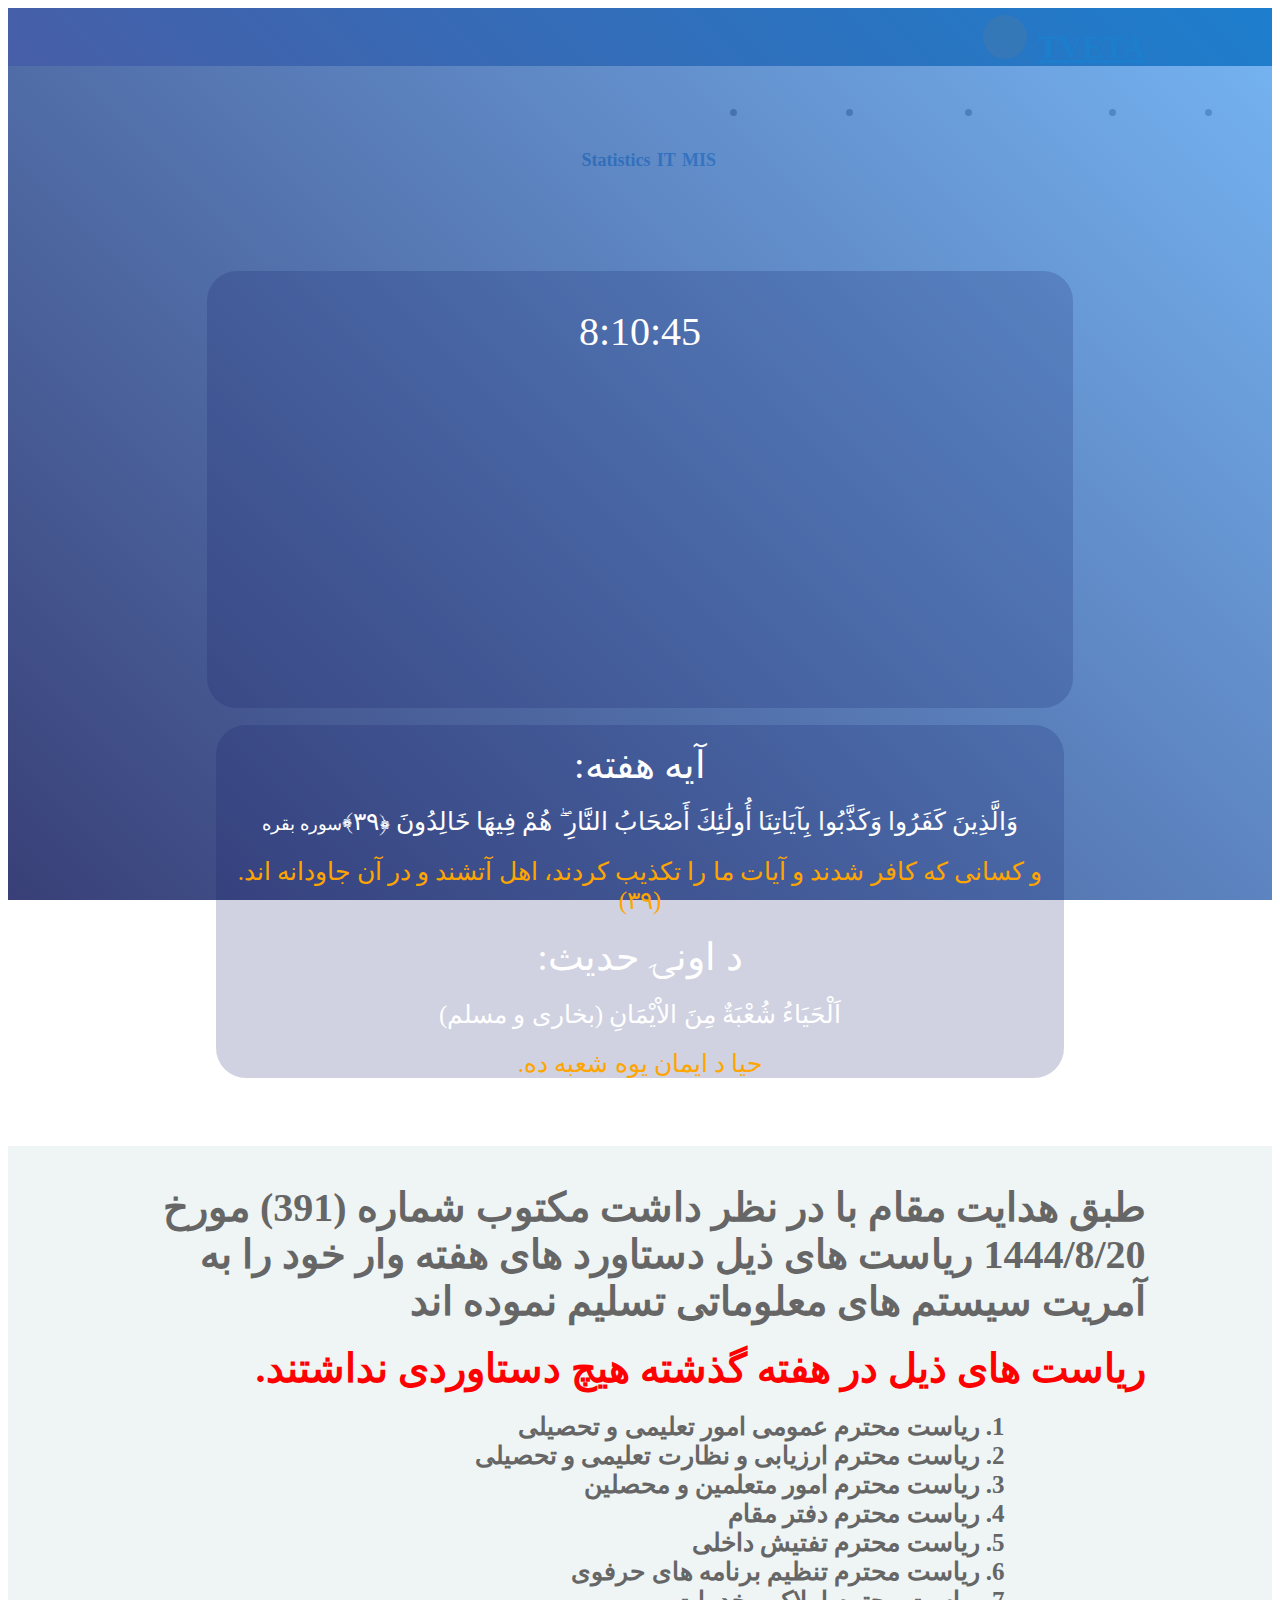
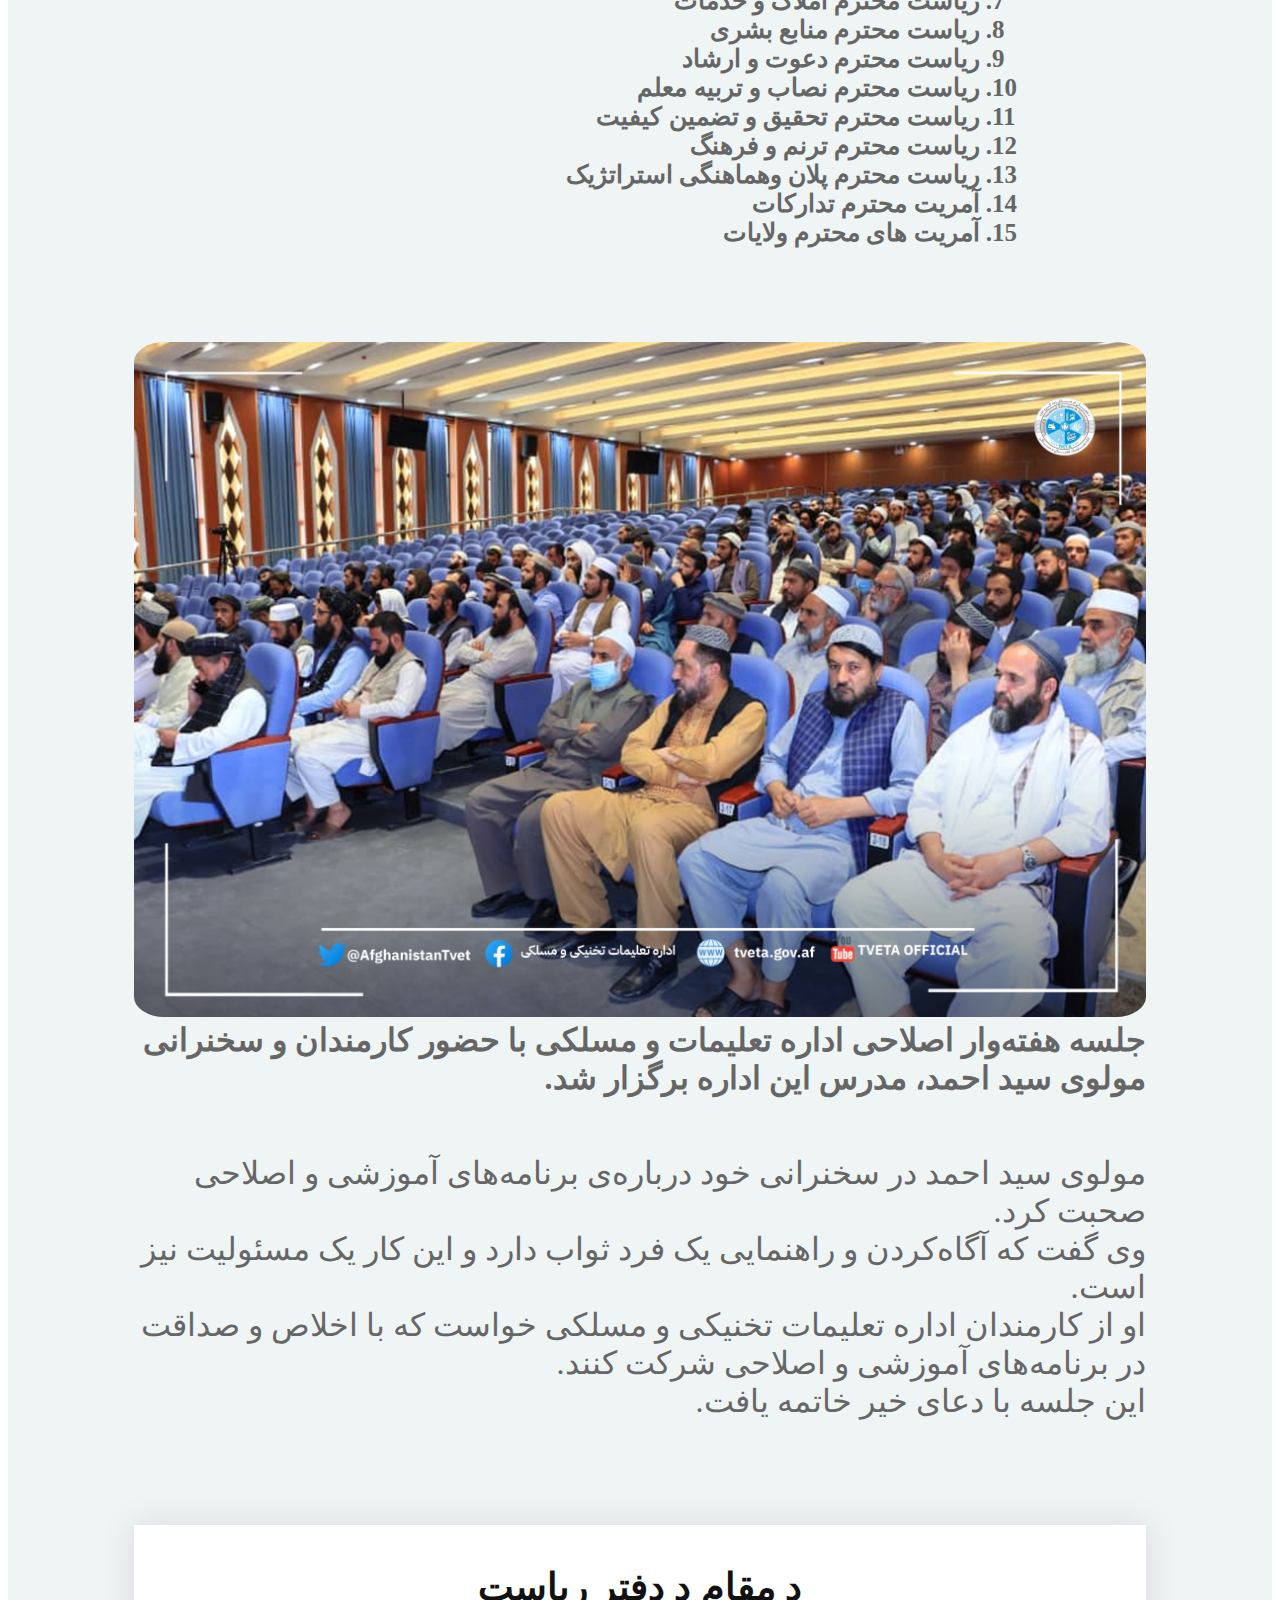
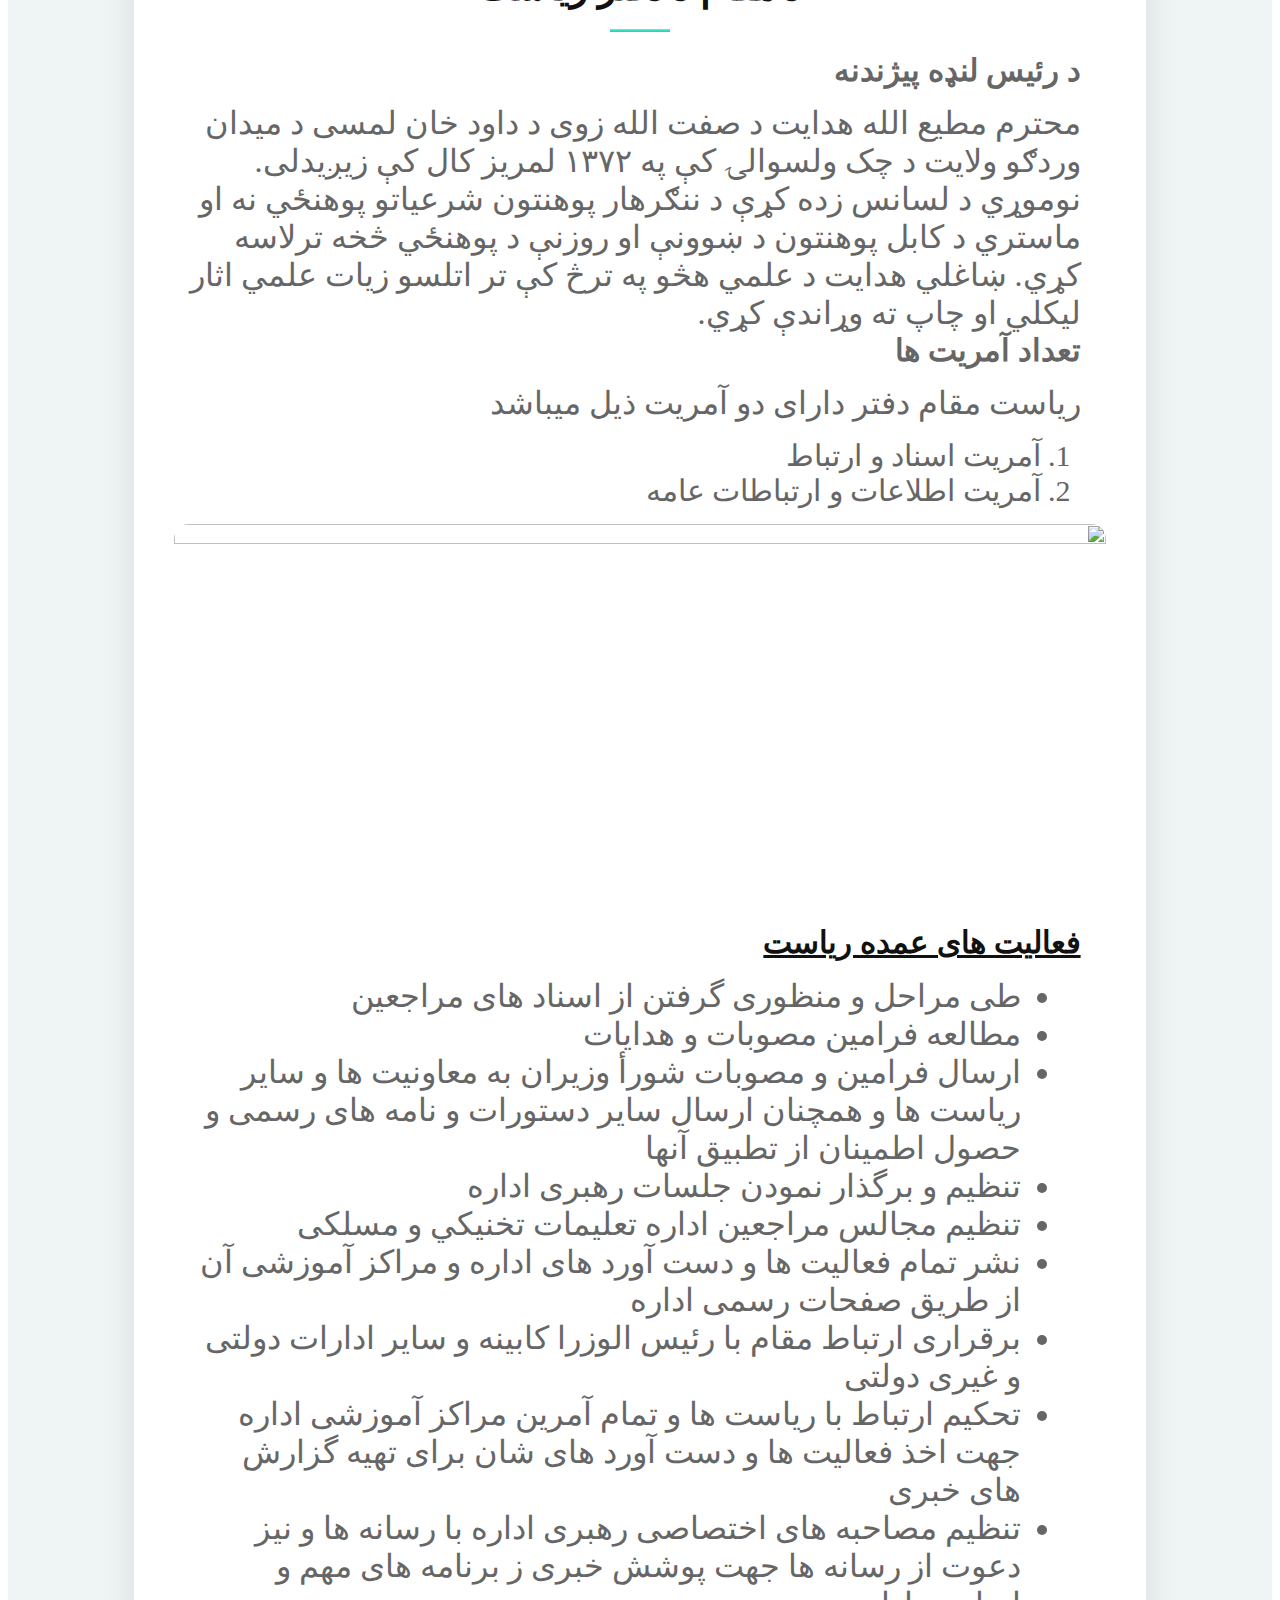
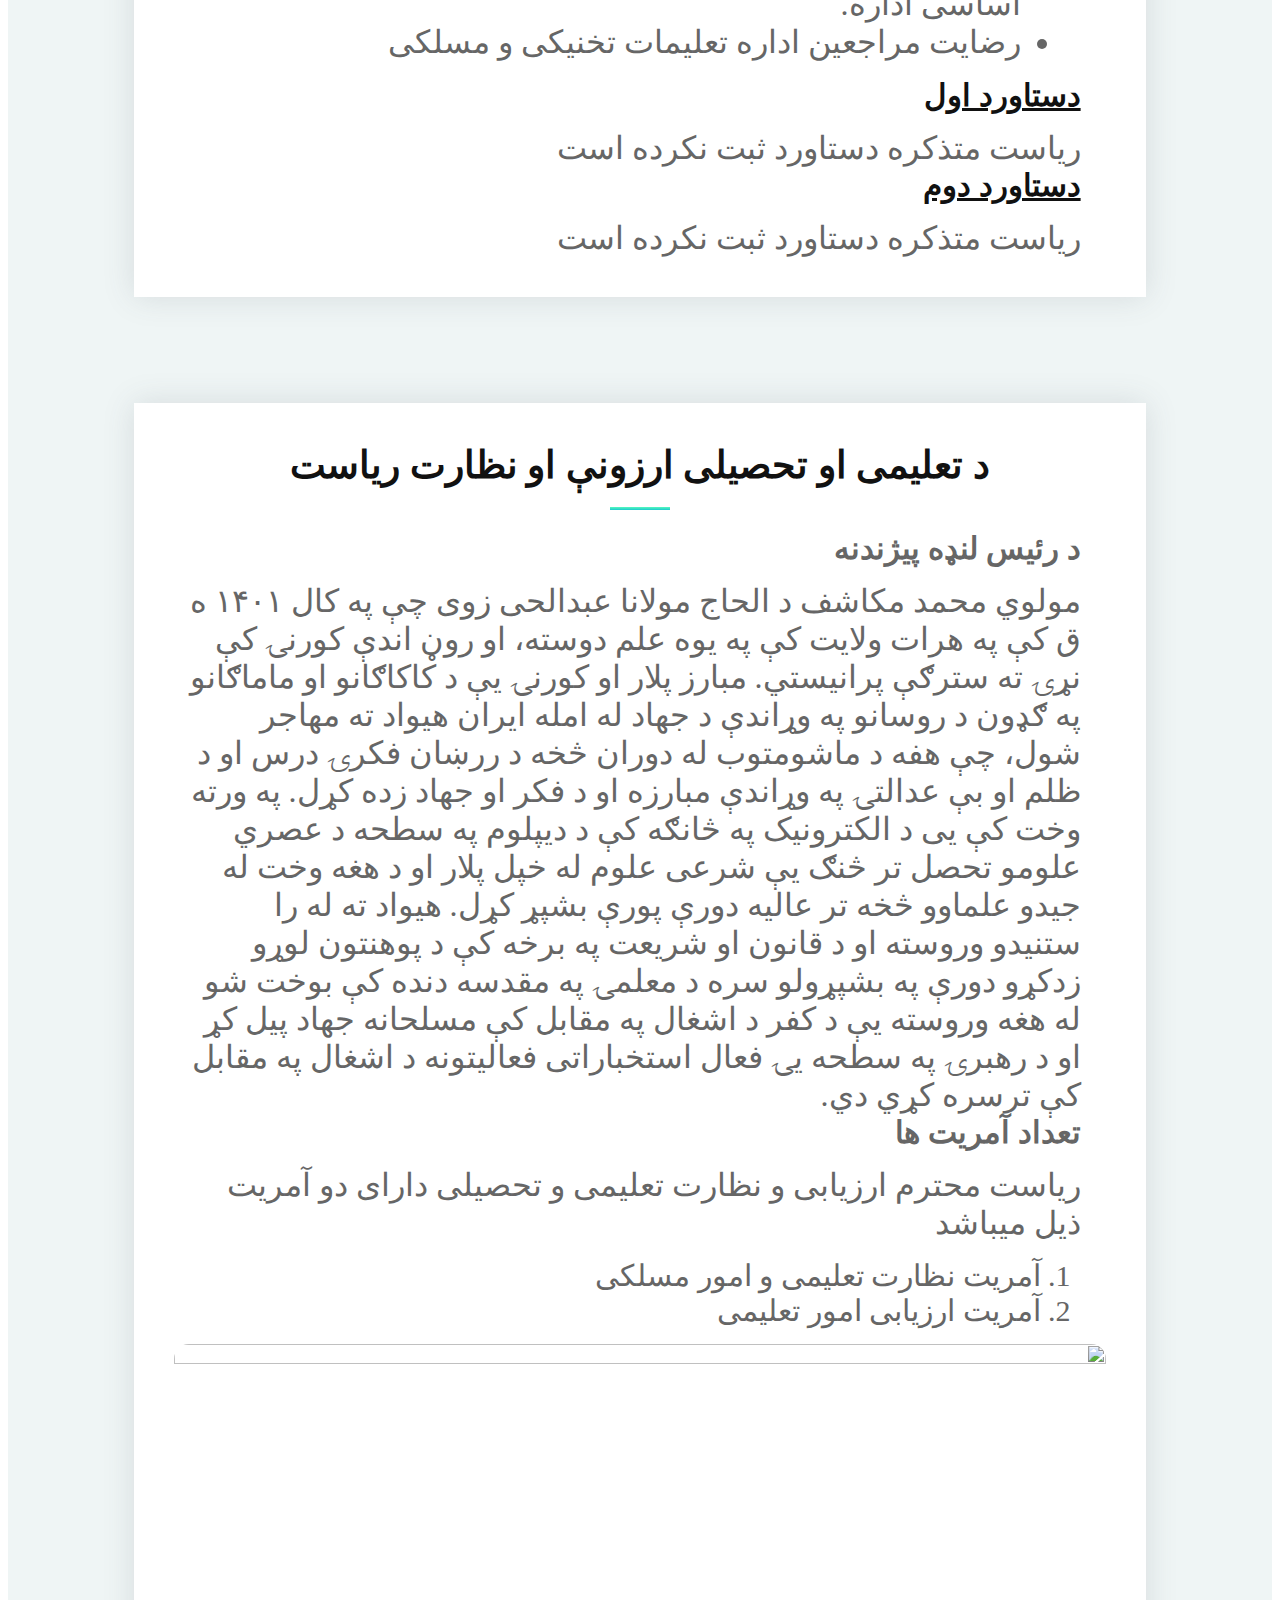
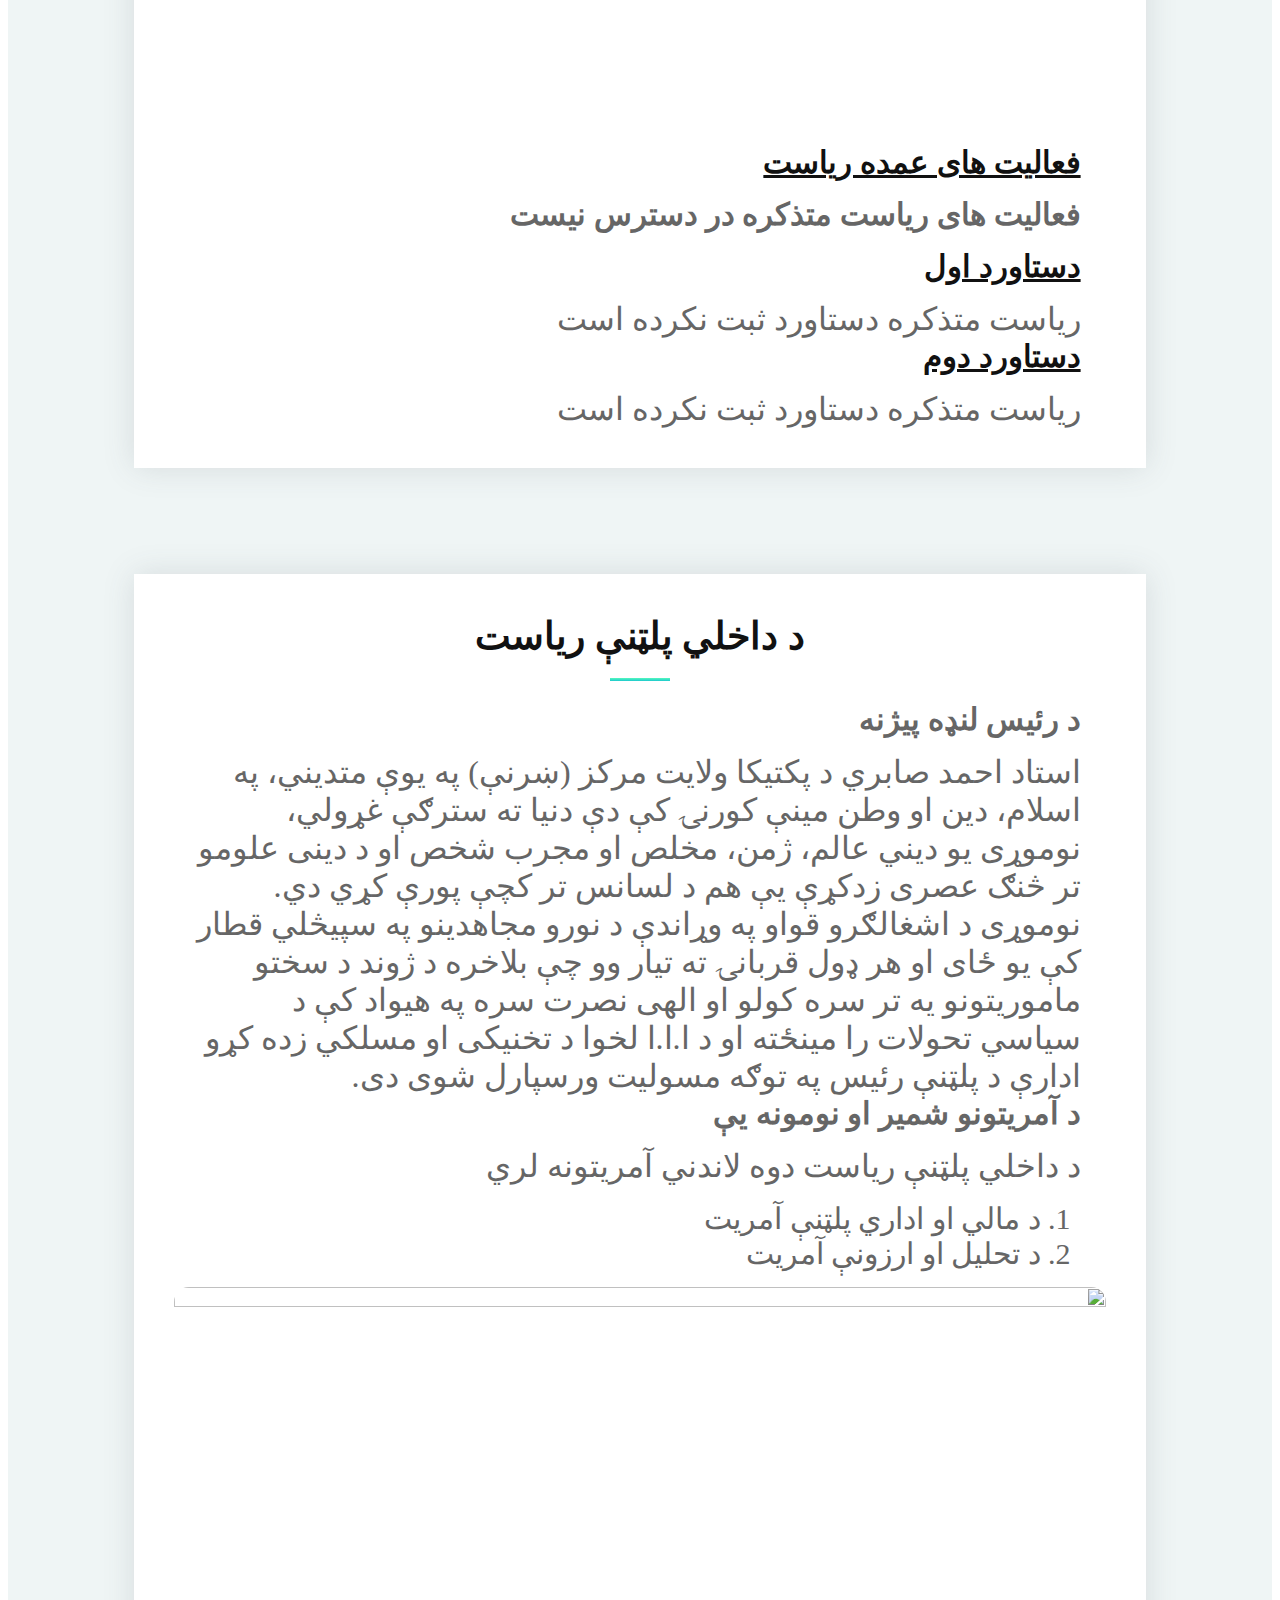
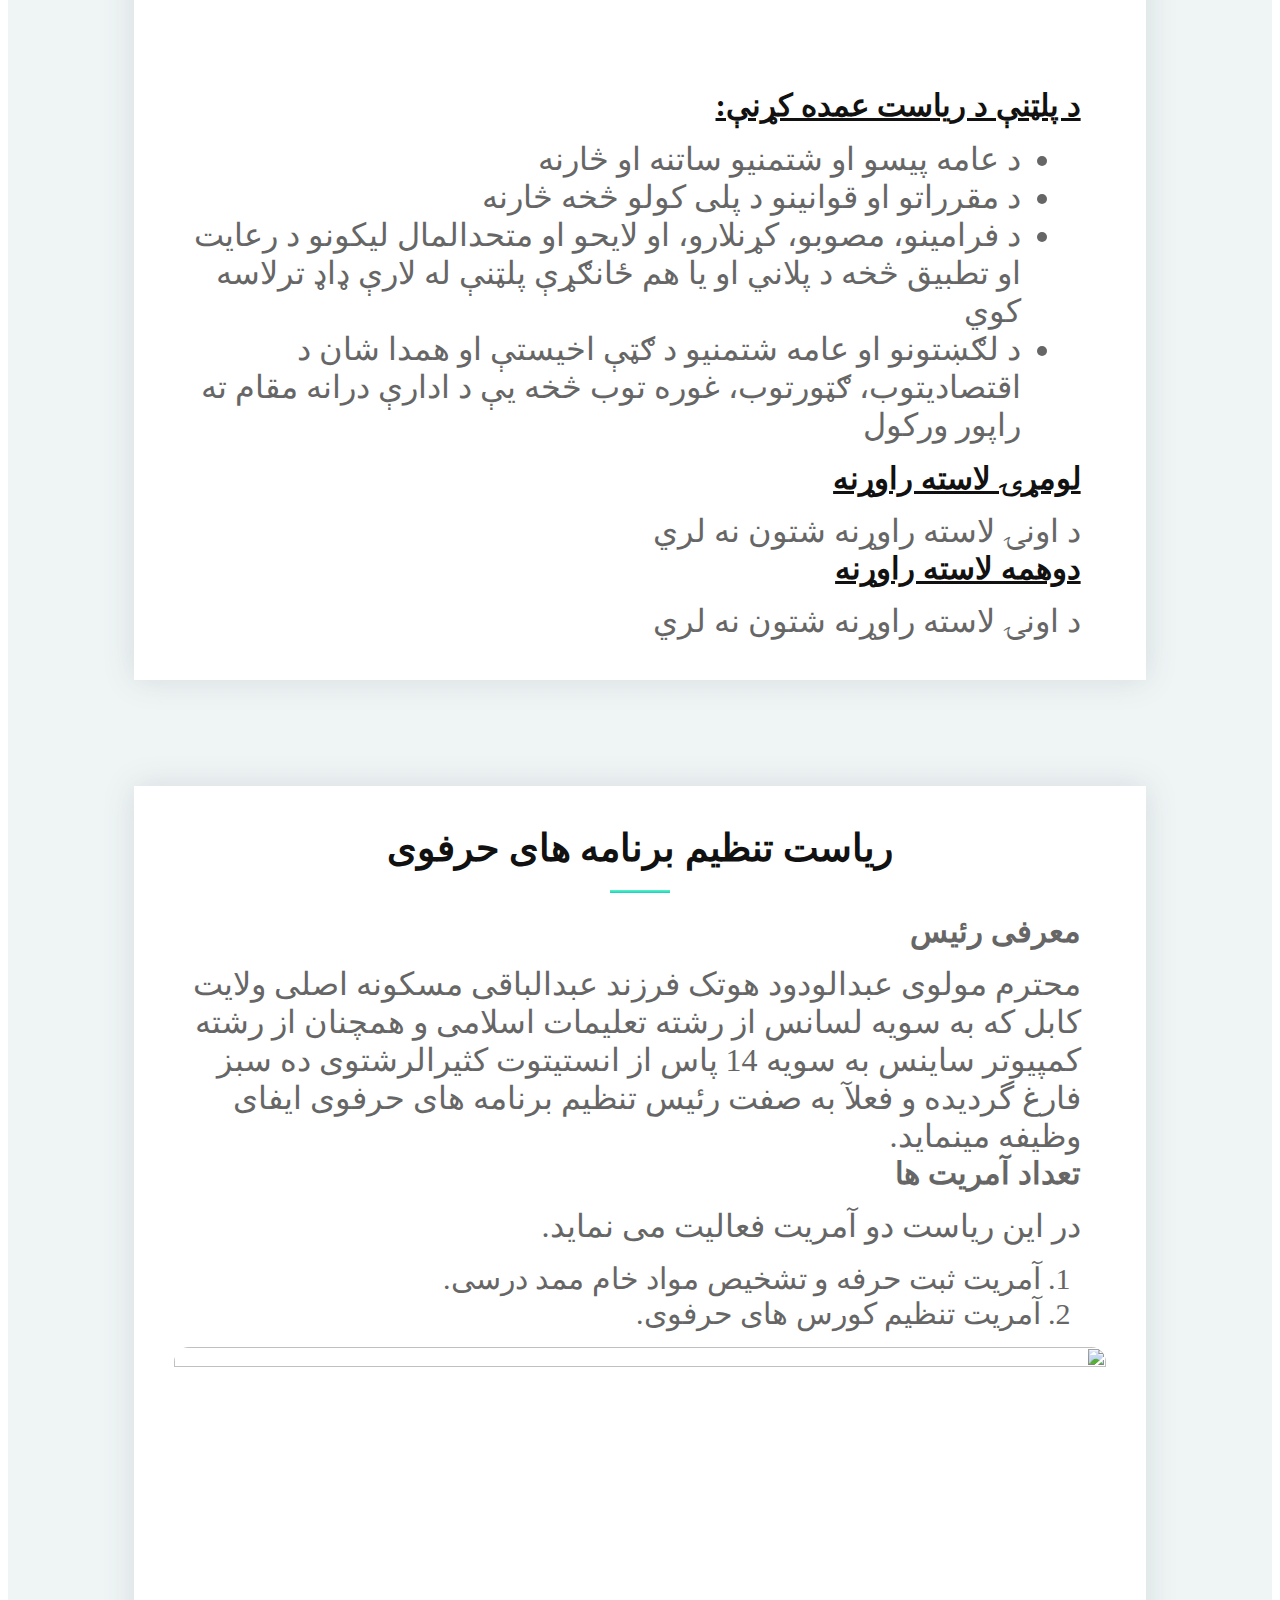
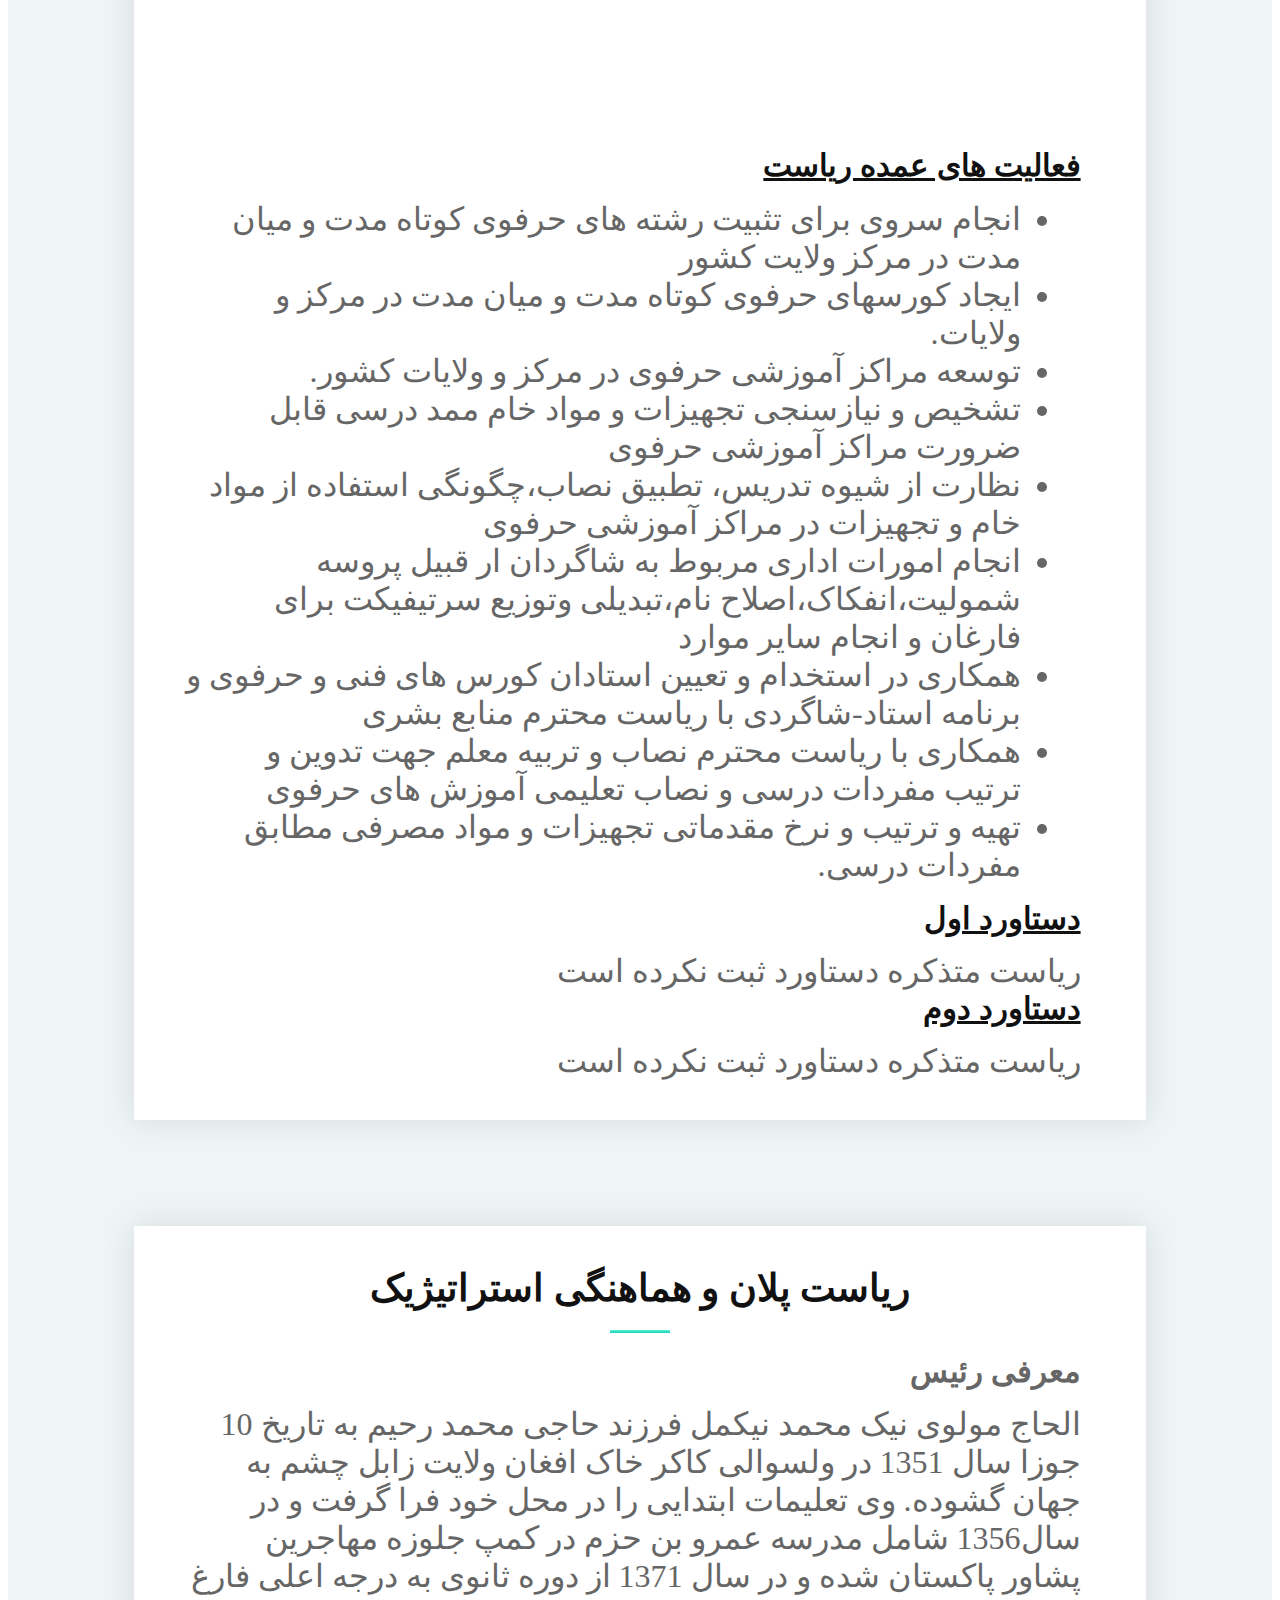
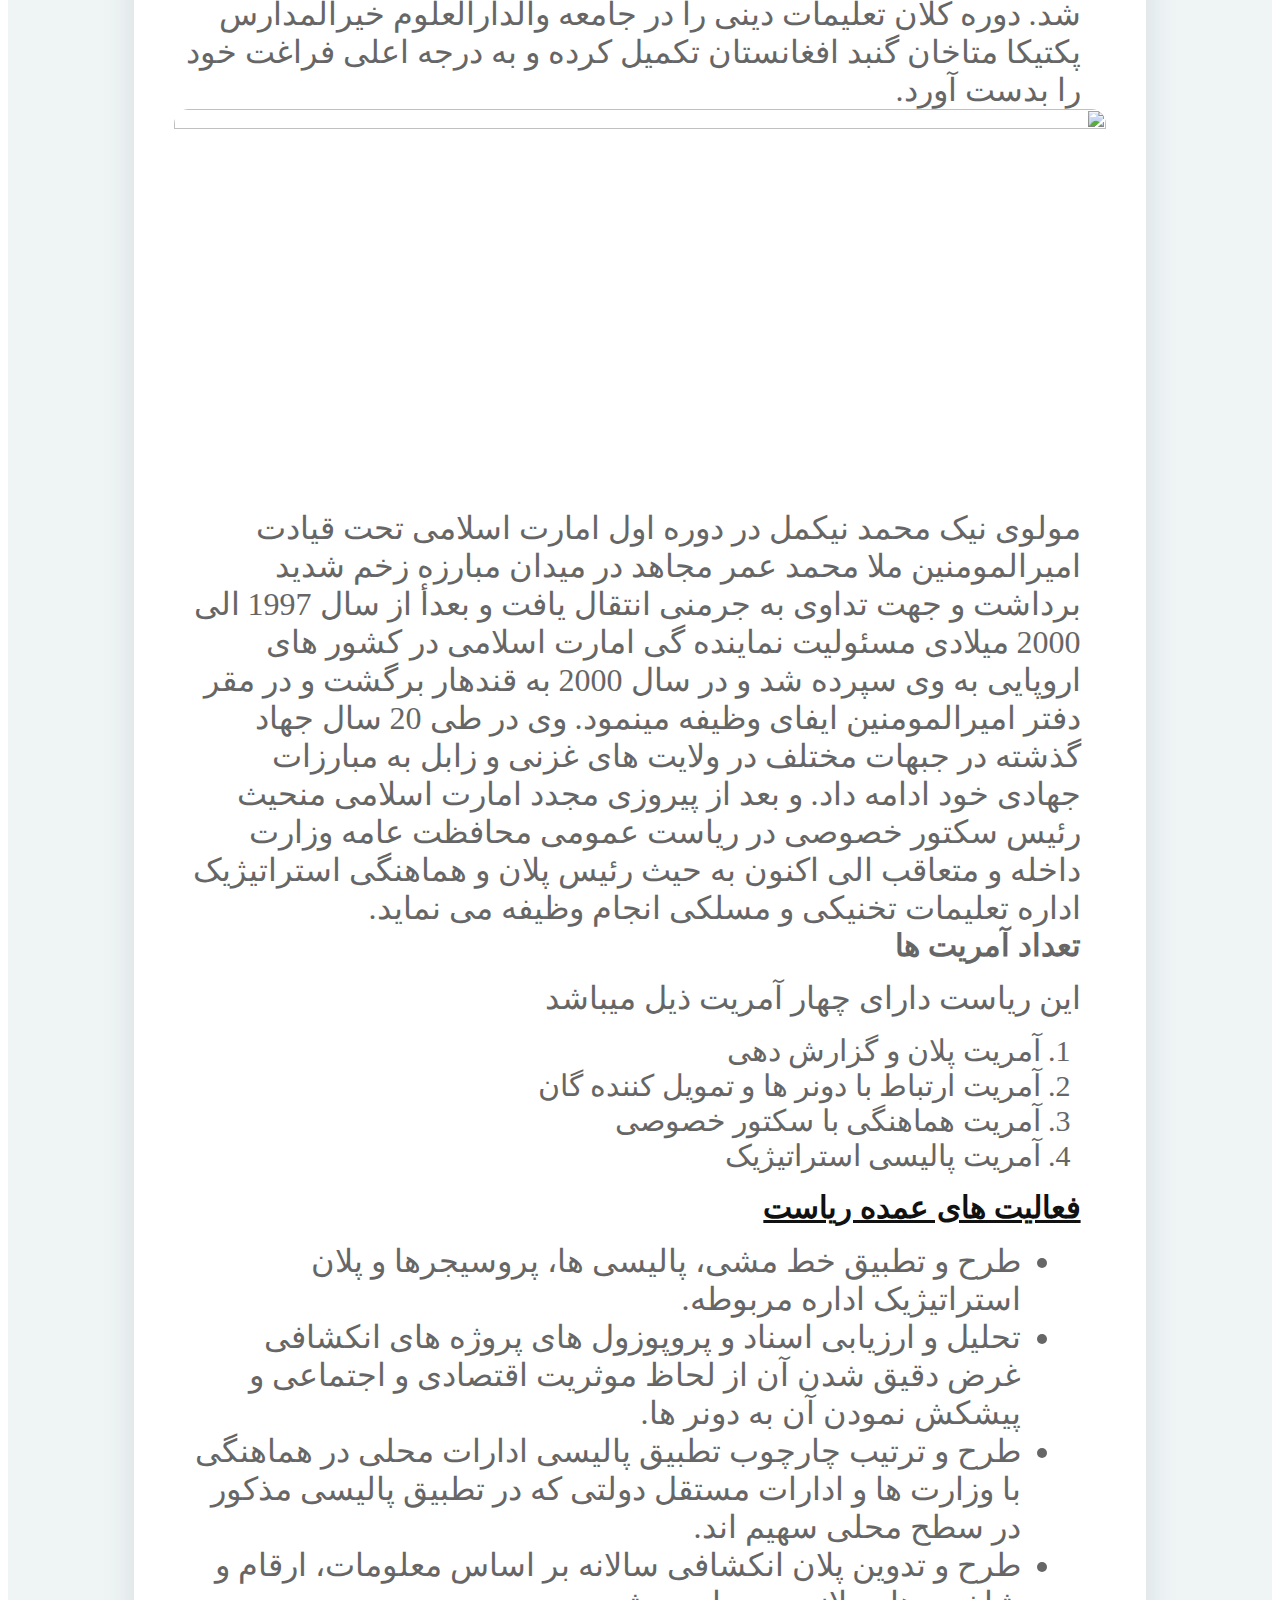
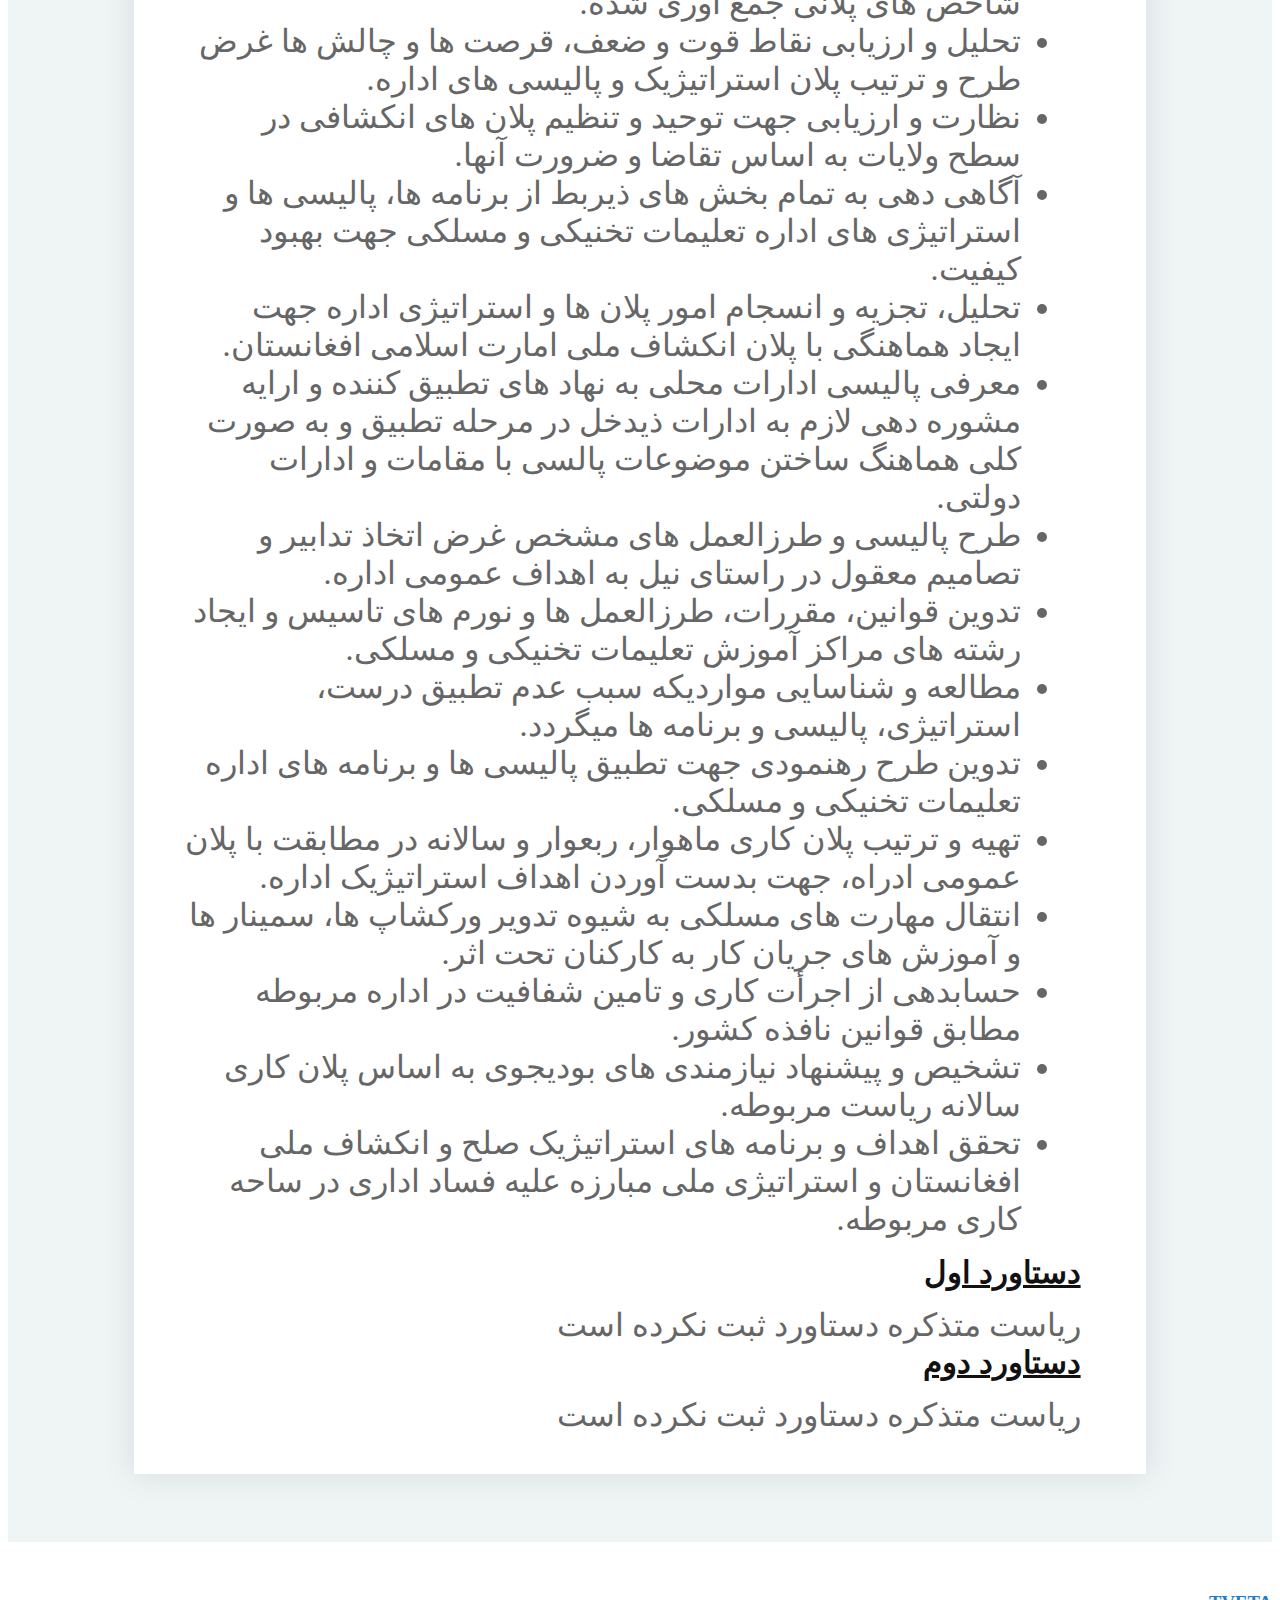
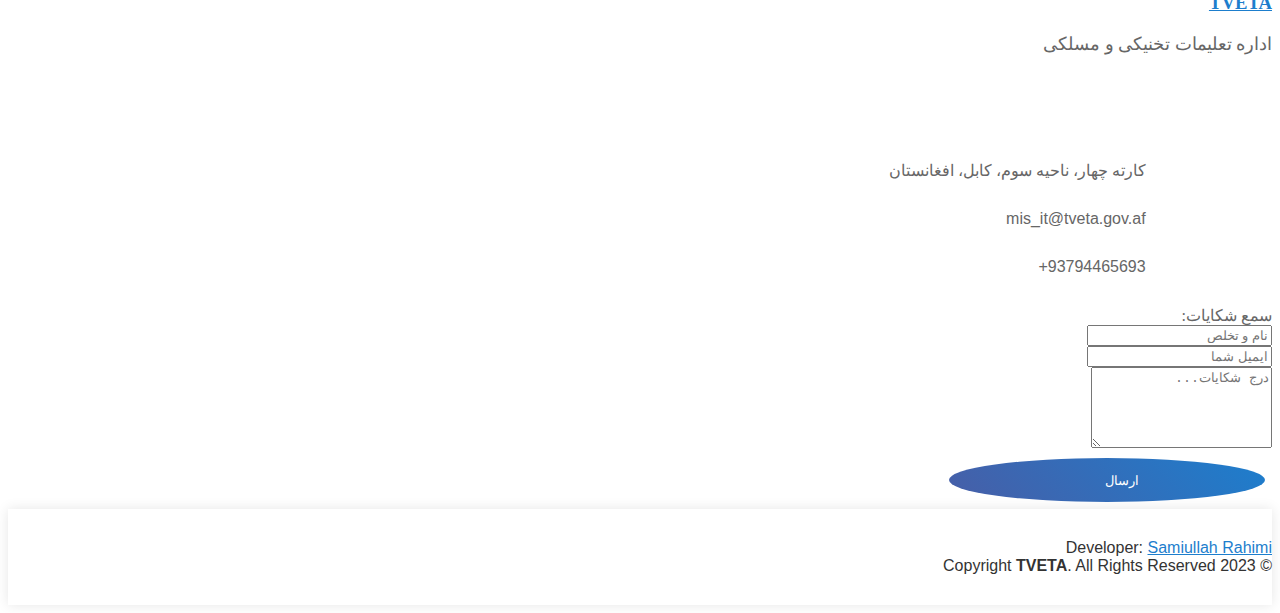
==== commit ba30c6a1: "Amiryat asnaad wa irtibatat edited" ====
--- a/index.html
+++ b/index.html
@@ -277,7 +277,7 @@
                   </p>
                   <ol class="kinds-amer">
                     <li>آمریت اسناد و ارتباط</li>
-                    <li>آمریت اسناد و ارتباط عامه</li>
+                    <li>آمریت اطلاعات و ارتباطات عامه</li>
                   </ol>
                 </div>
               </div>
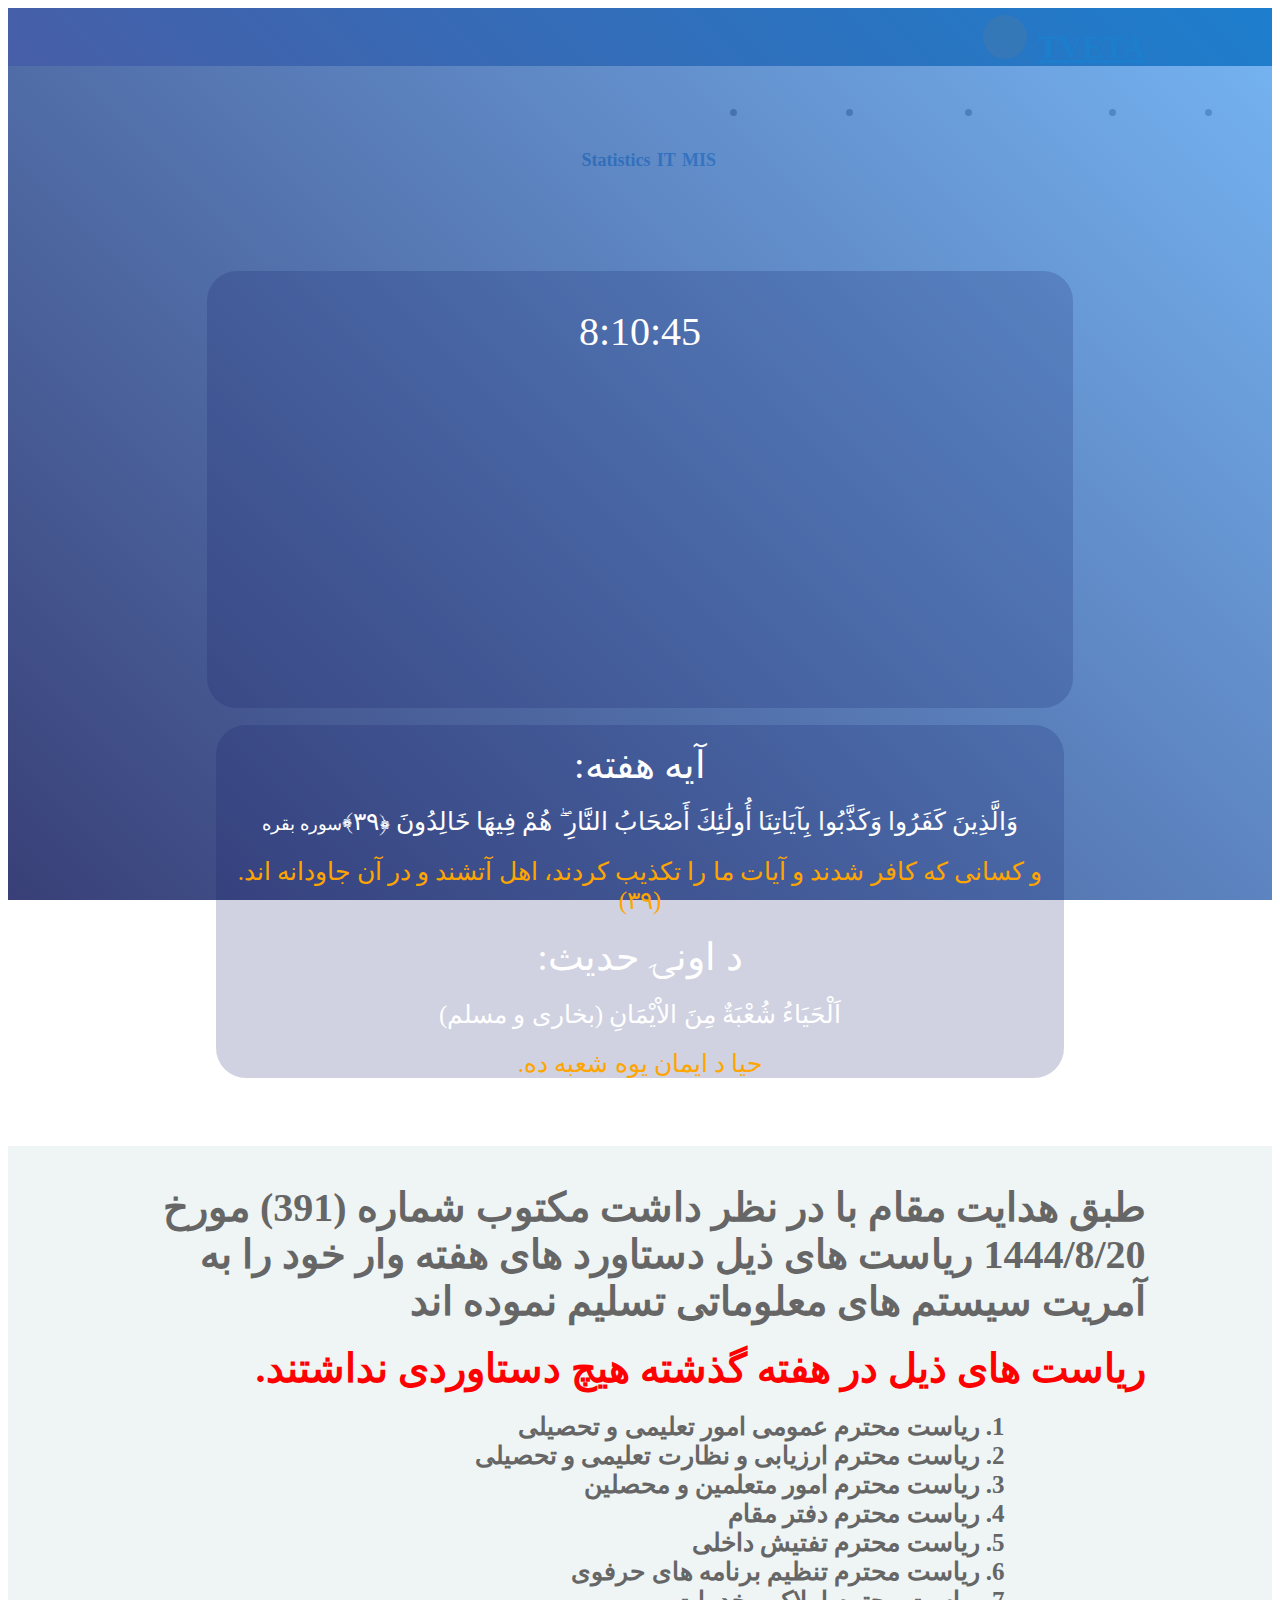
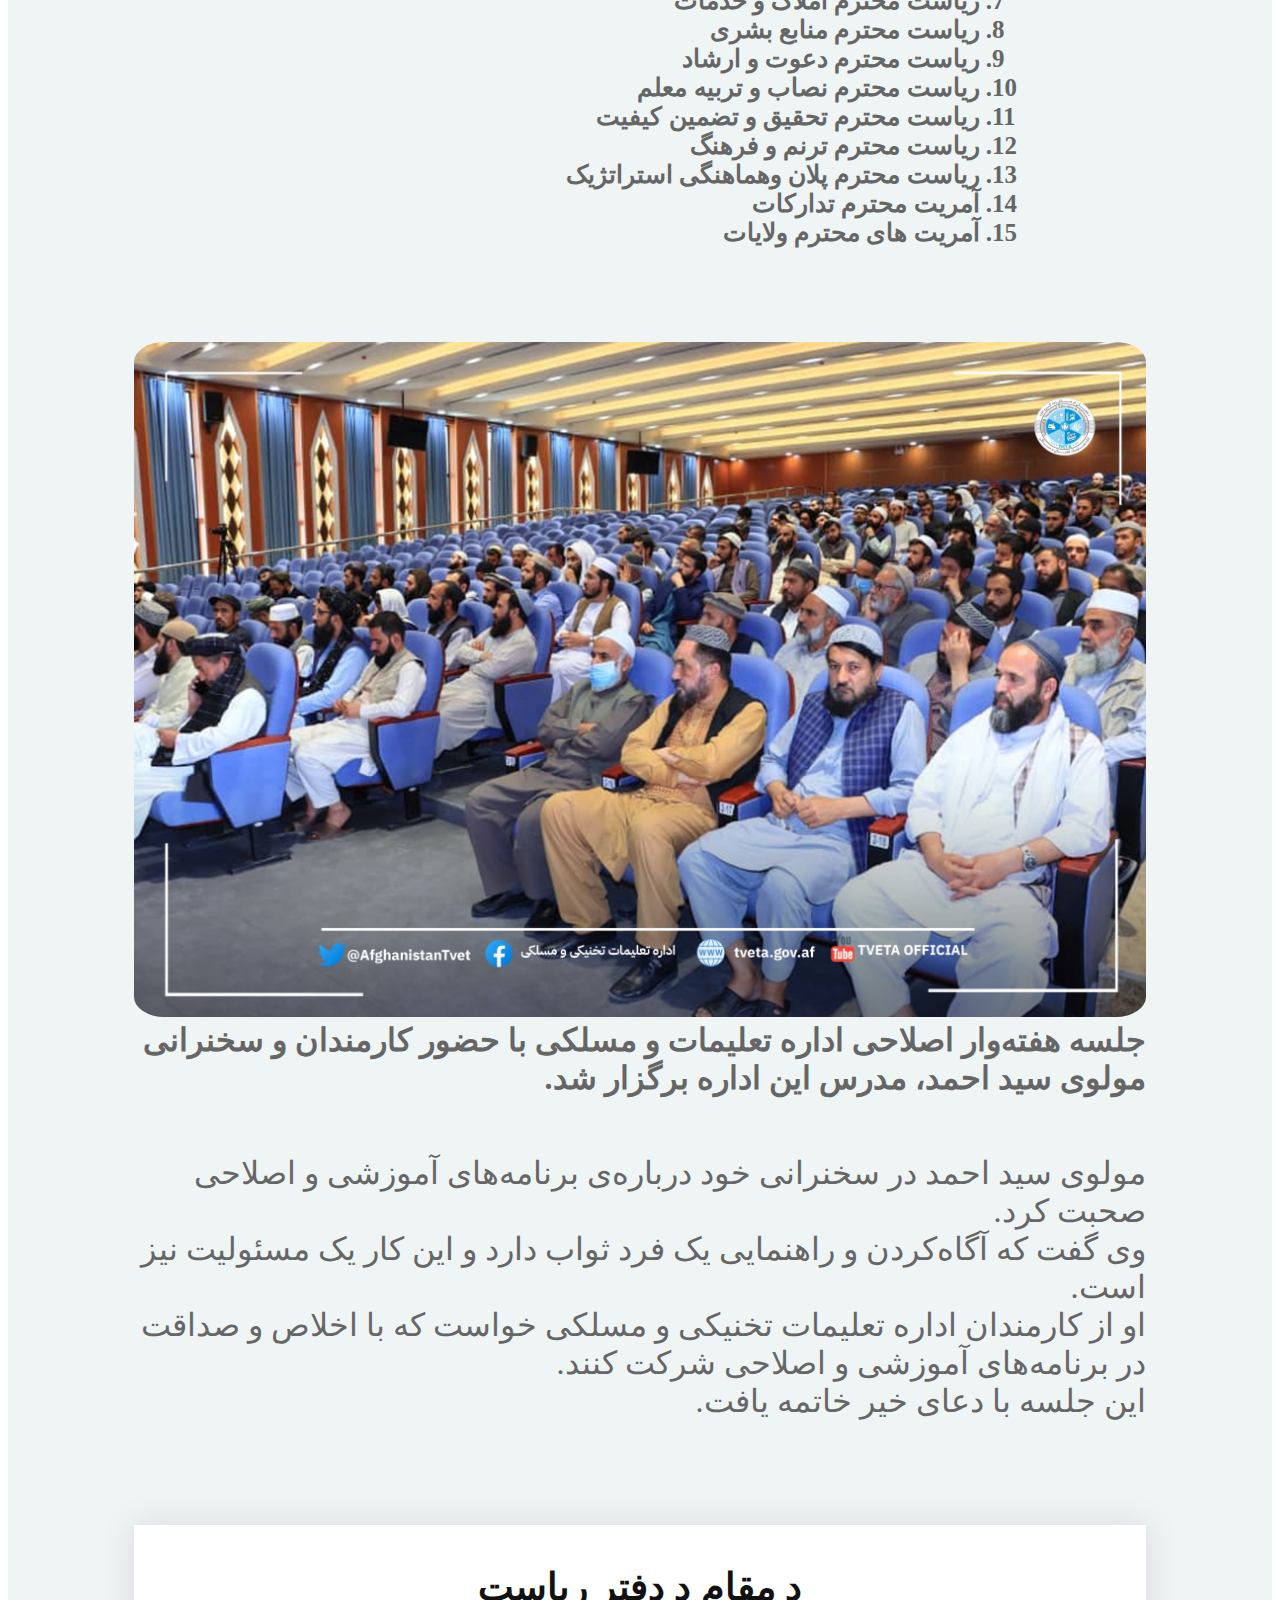
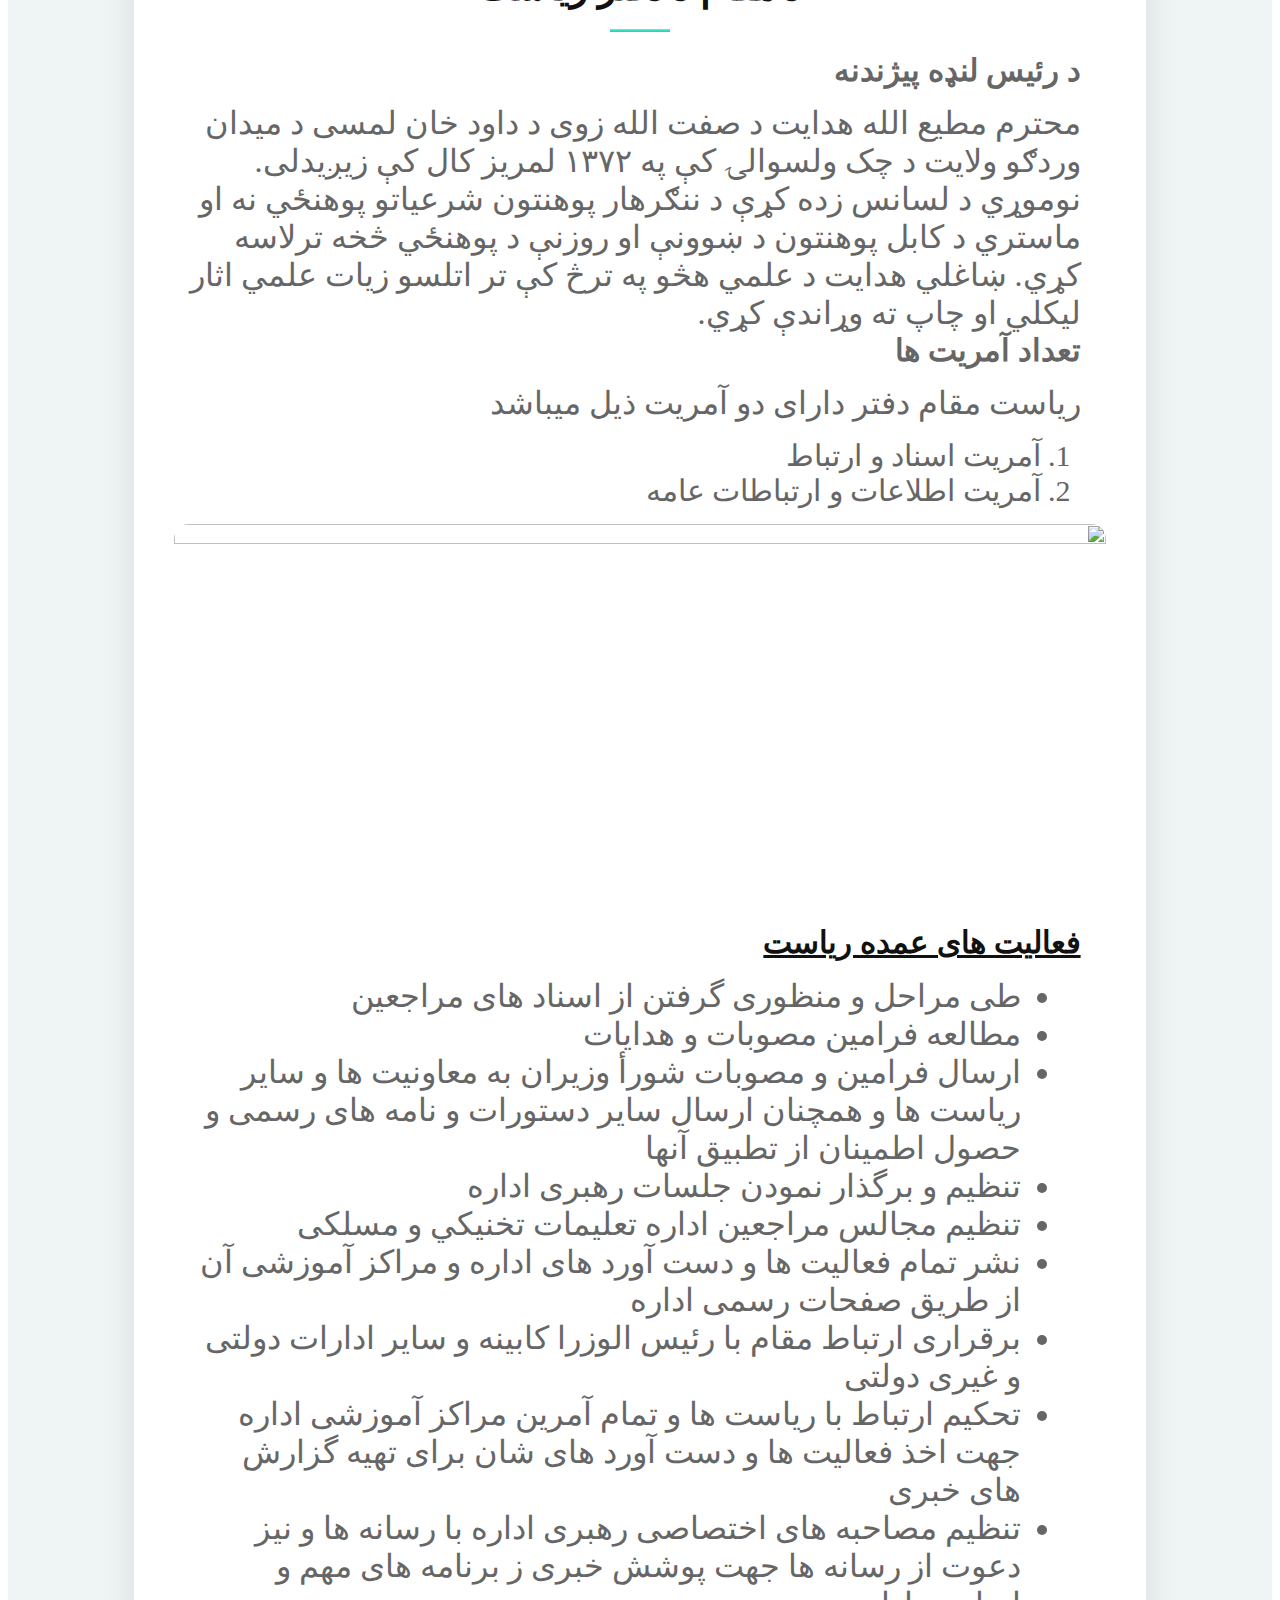
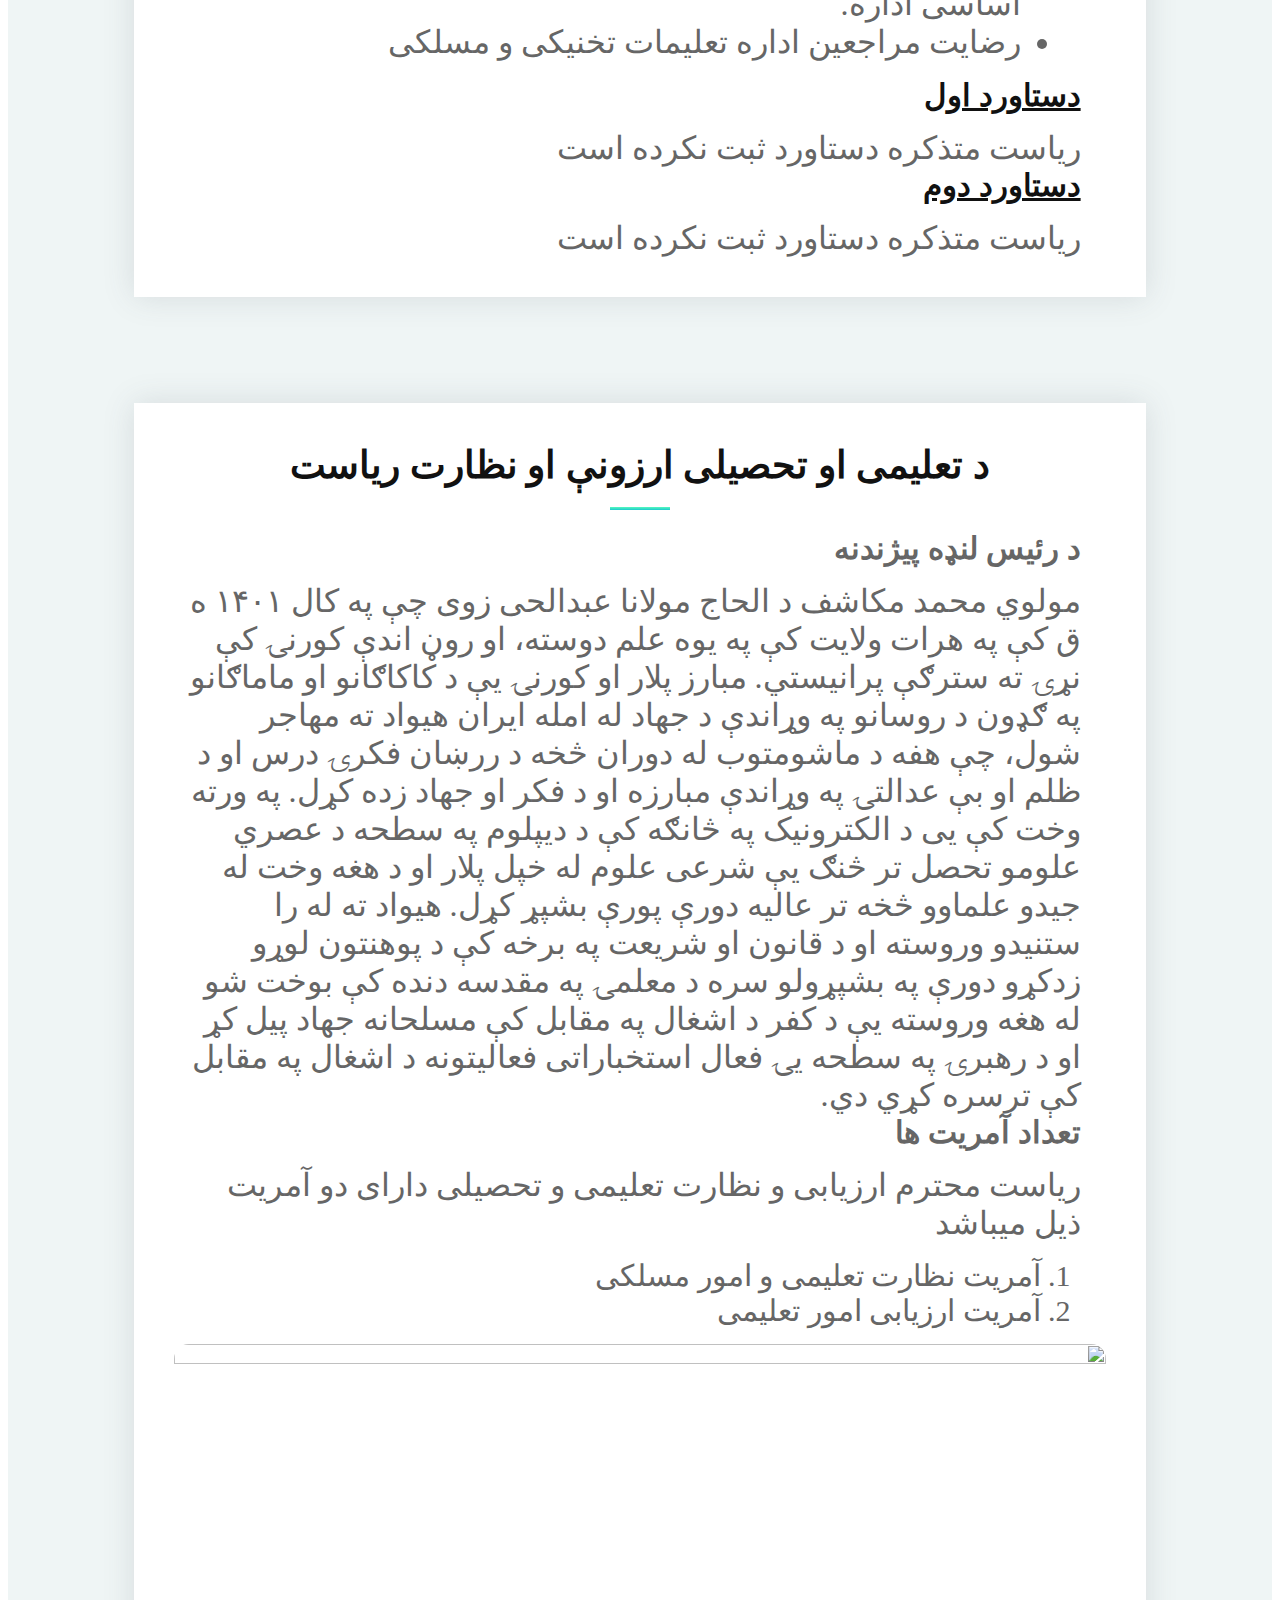
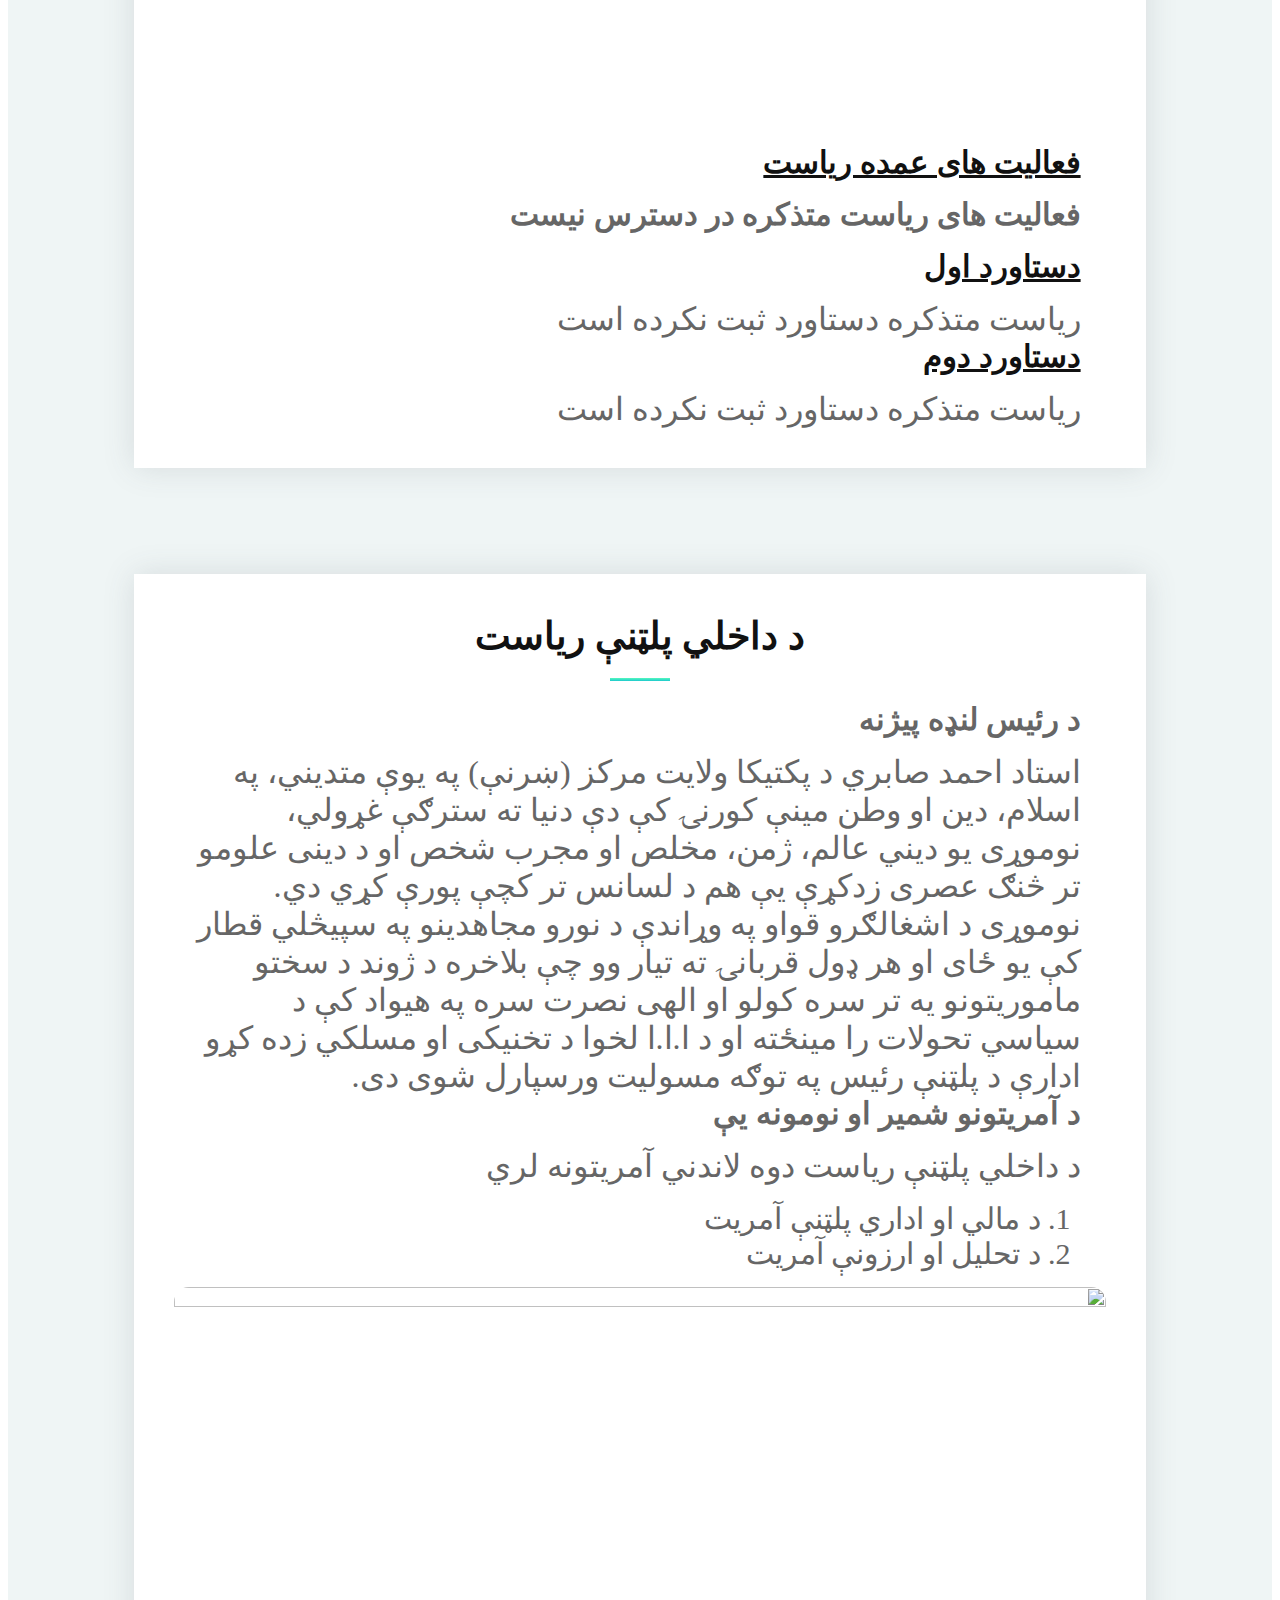
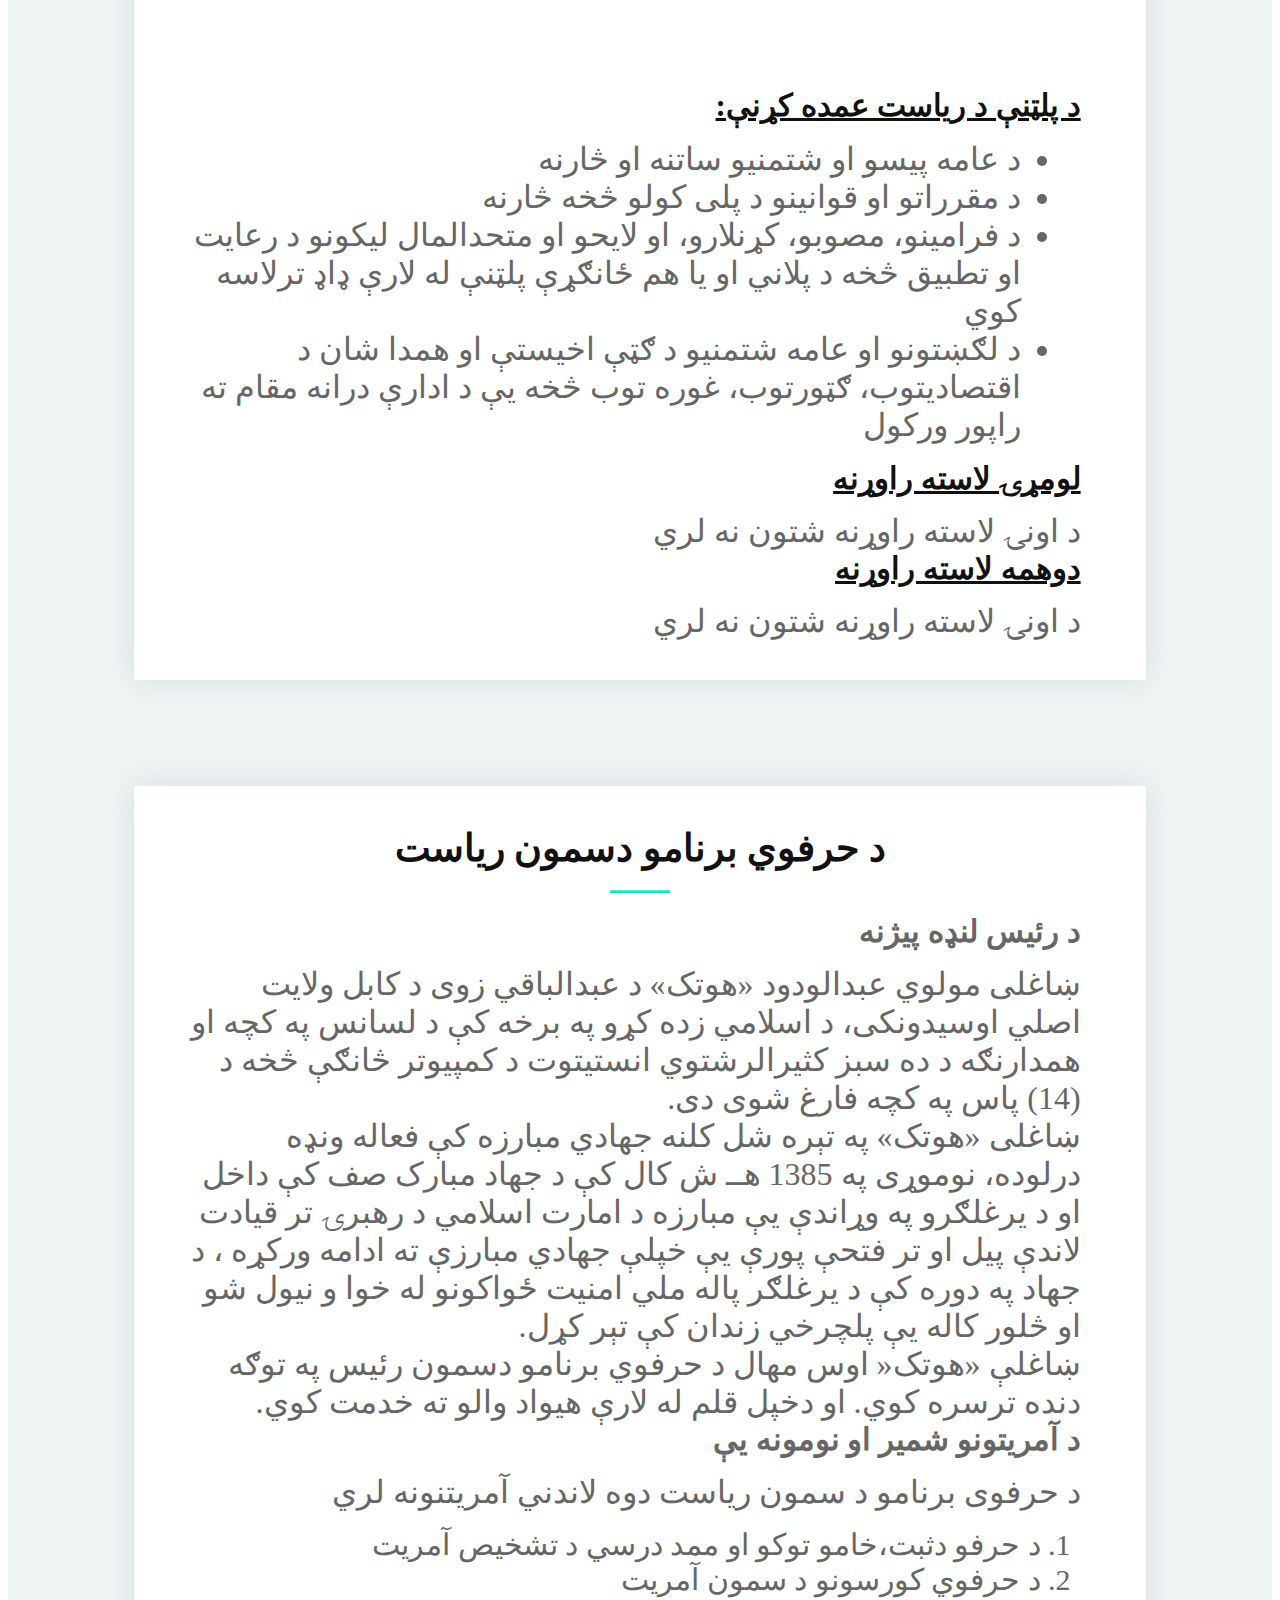
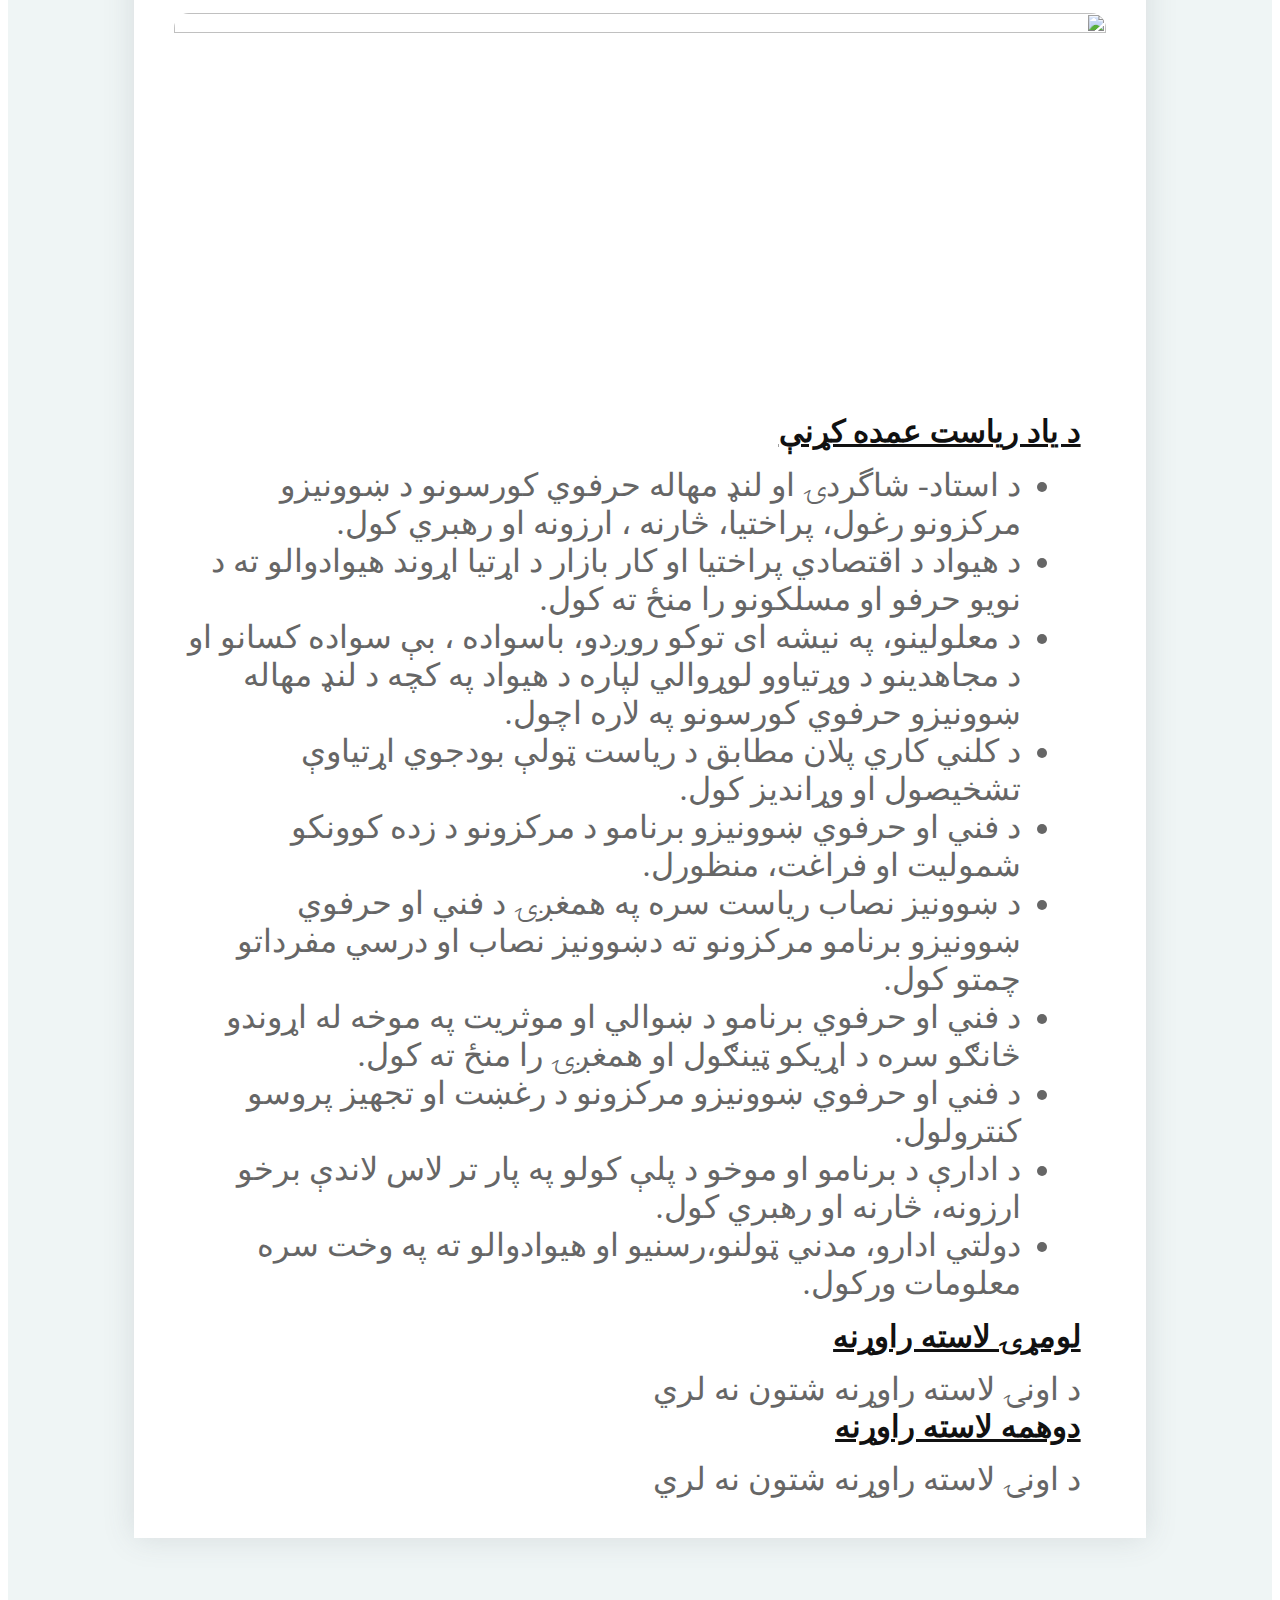
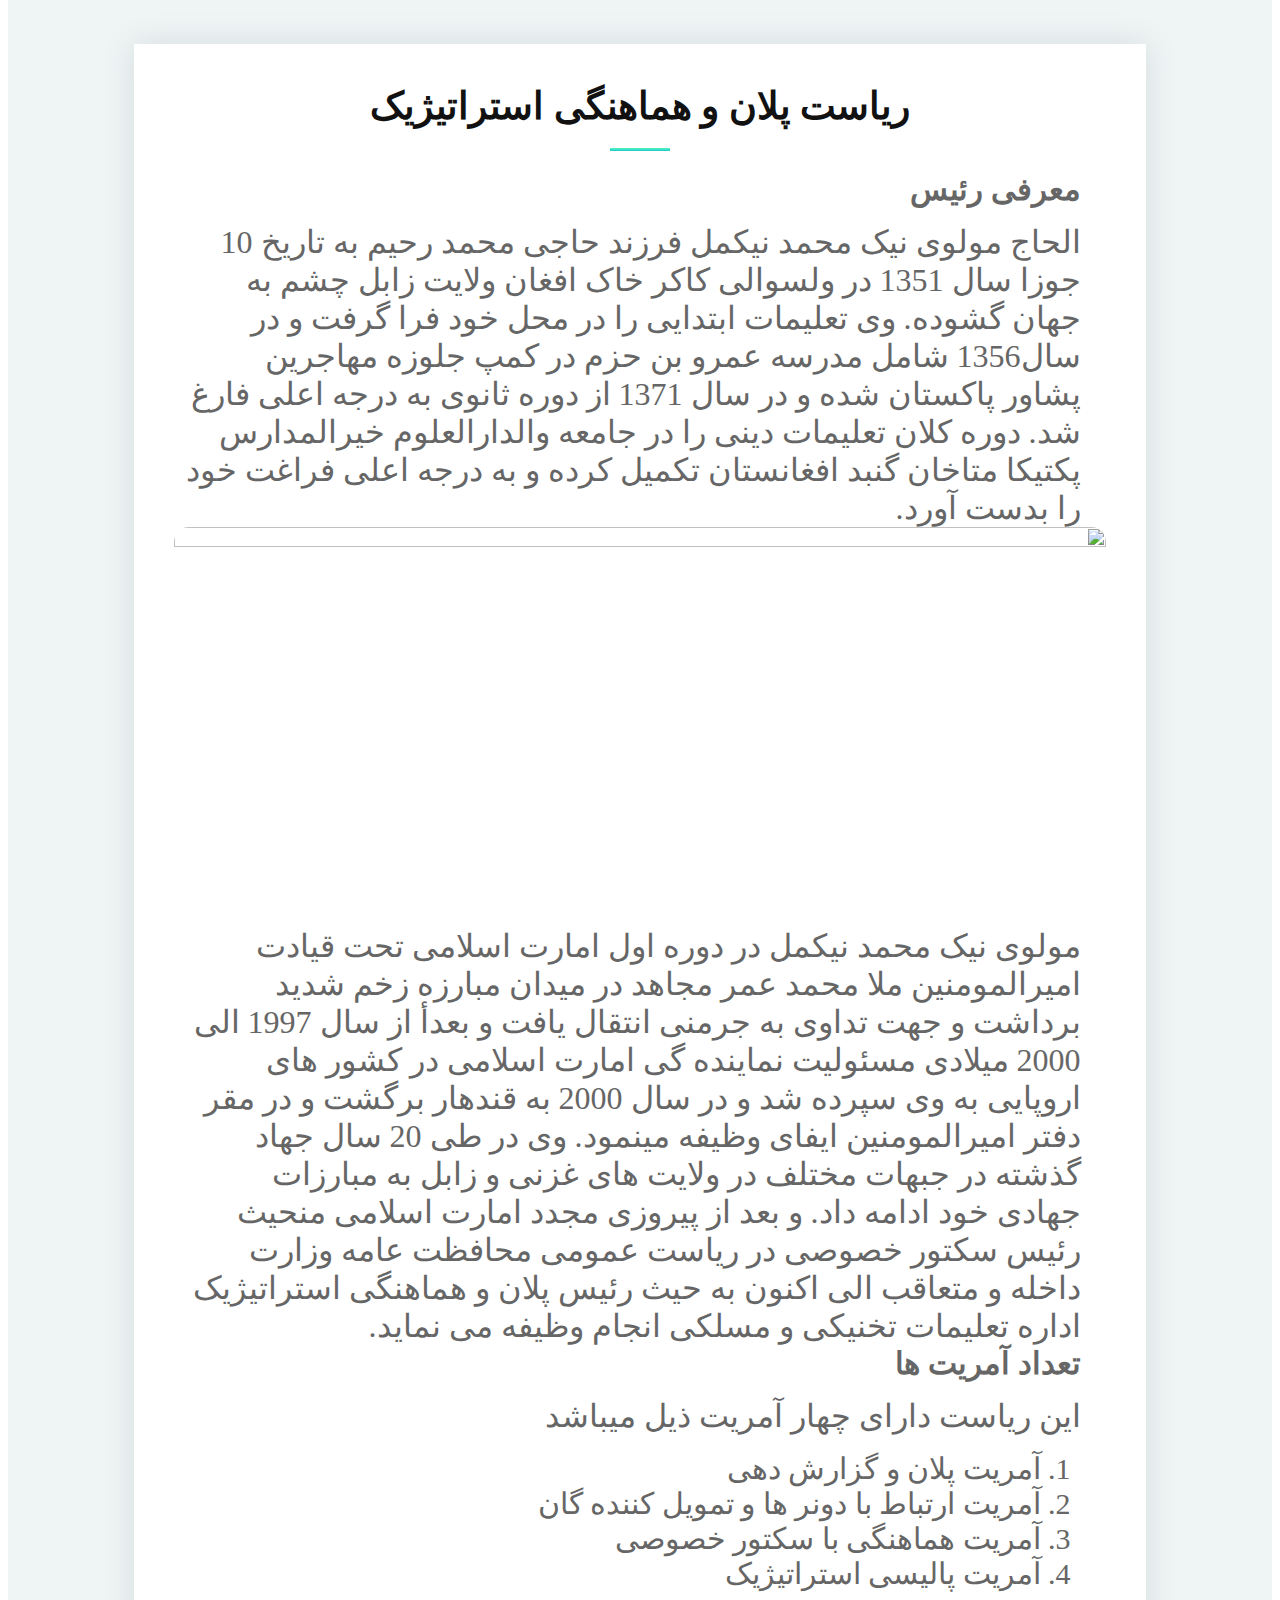
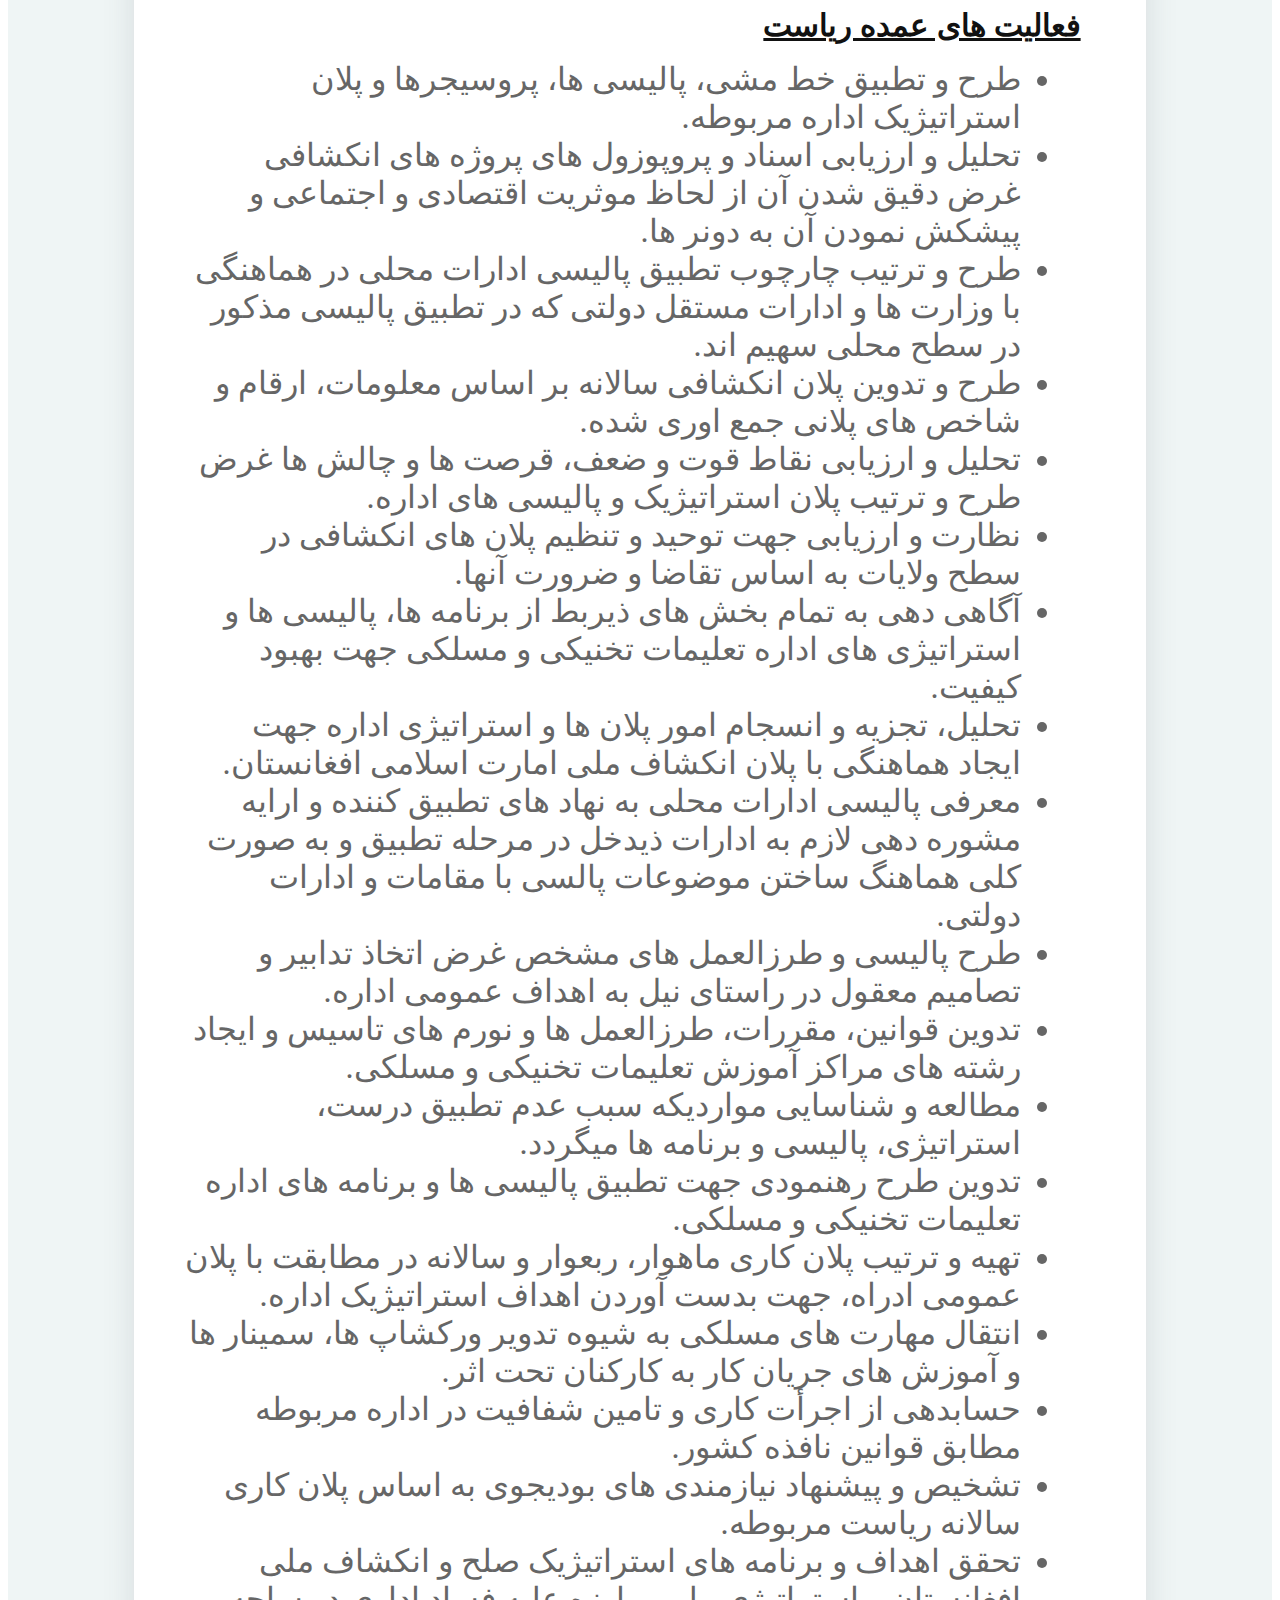
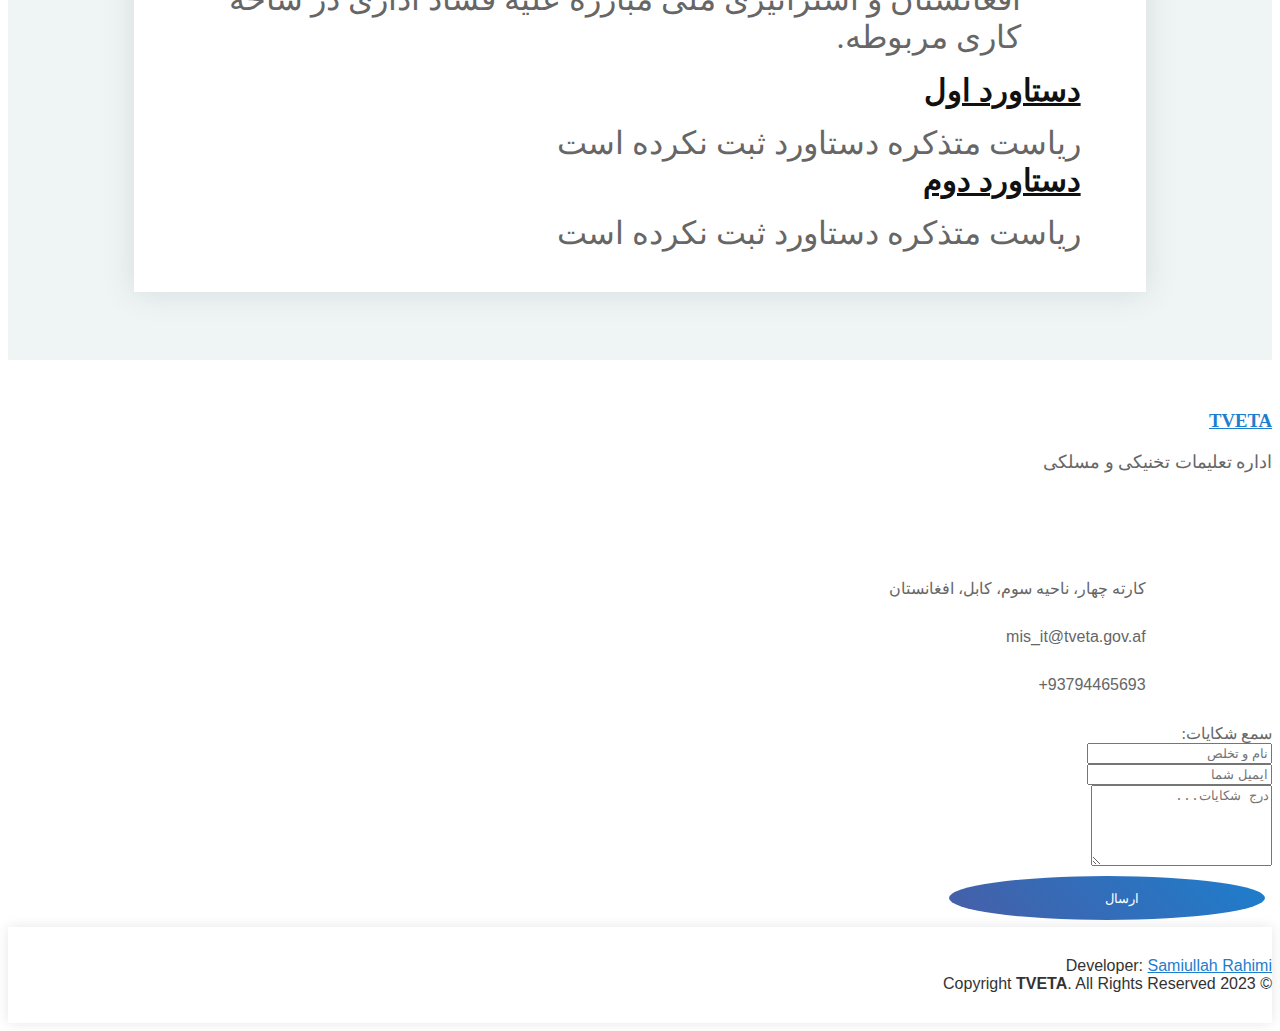
==== commit 245a33e2: "Hirfawi Information updated" ====
--- a/index.html
+++ b/index.html
@@ -519,7 +519,7 @@
           <div class="row box rounded">
             <div class="col-lg-12">
               <div class="section-header wow fadeIn" data-wow-duration="3s">
-                <h3 class="section-title">ریاست تنظیم برنامه های حرفوی</h3>
+                <h3 class="section-title">د حرفوي برنامو دسمون ریاست</h3>
                 <span class="section-divider"></span>
               </div>
             </div>
@@ -528,23 +528,26 @@
               <div class="row section-header">
                 <div class="col-lg-12 col-md wow fadeInRight">
                   <div class="wow fadeInLeft">
-                    <h4 class="title">معرفی رئیس</h4>
-                    <p class="wow fadeInLeft">
-                      محترم مولوی عبدالودود هوتک فرزند عبدالباقی مسکونه اصلی
-                      ولایت کابل که به سویه لسانس از رشته تعلیمات اسلامی و
-                      همچنان از رشته کمپیوتر ساینس به سویه 14 پاس از انستیتوت
-                      کثیرالرشتوی ده سبز فارغ گردیده و فعلآ به صفت رئیس تنظیم
-                      برنامه های حرفوی ایفای وظیفه مینماید.
+                                 <h4 class="title">د رئیس لنډه پیژنه</h4>
+                    <p class="wow fadeInLeft">ښاغلی مولوي عبدالودود «هوتک» د
+                       عبدالباقي زوی د کابل ولایت اصلي اوسیدونکی، د اسلامي زده کړو په برخه کې د لسانس په کچه او همدارنګه د ده سبز کثیرالرشتوي
+                       انستیتوت د کمپیوتر څانګې څخه د (14) پاس په کچه فارغ شوی دی.
+                       <br/>
+                       ښاغلی «هوتک» په تېره شل کلنه جهادي مبارزه کې فعاله ونډه درلوده، نوموړی په 1385 هــ ش کال کې د جهاد مبارک صف کې داخل او د یرغلګرو په وړاندې یې مبارزه
+                         د امارت اسلامي د رهبرۍ تر قیادت لاندې پیل او تر فتحې پورې یې خپلې جهادي مبارزې ته 
+                         ادامه ورکړه ، د جهاد په دوره کې د یرغلګر پاله ملي امنیت ځواکونو له خوا و نیول شو او څلور کاله يې پلچرخي زندان کې تېر کړل.
+                         <br />
+                         ښاغلې  «هوتک« اوس مهال د حرفوي برنامو دسمون رئیس په توګه دنده ترسره کوي. او دخپل قلم له لارې هیواد والو ته خدمت کوي.
                     </p>
                   </div>
 
-                  <h4 class="title mt-5">تعداد آمریت ها</h4>
+                  <h4 class="title mt-5">د آمریتونو شمیر او نومونه یې</h4>
                   <p class="descrition">
-                    در این ریاست دو آمریت فعالیت می نماید.
+          د حرفوی برنامو د سمون ریاست دوه لاندني آمریتنونه لري
                   </p>
                   <ol class="kinds-amer">
-                    <li>آمریت ثبت حرفه و تشخیص مواد خام ممد درسی.</li>
-                    <li>آمریت تنظیم کورس های حرفوی.</li>
+                    <li>د حرفو دثبت،خامو توکو او ممد درسي د تشخیص آمریت</li>
+                    <li>د حرفوي کورسونو د سمون آمریت</li>
                   </ol>
                 </div>
               </div>
@@ -562,53 +565,47 @@
             </div>
 
             <div class="wow fadeInRight">
-              <h4 class="title"><a href="">فعالیت های عمده ریاست</a></h4>
+              <h4 class="title"><a href="">د یاد ریاست عمده کړنې</a></h4>
 
               <ul class="unOrderList" style="margin-right: 20px">
                 <li>
-                  انجام سروی برای تثبیت رشته های حرفوی کوتاه مدت و میان مدت در
-                  مرکز ولایت کشور
-                </li>
-                <li>
-                  ایجاد کورسهای حرفوی کوتاه مدت و میان مدت در مرکز و ولایات.
-                </li>
-                <li>توسعه مراکز آموزشی حرفوی در مرکز و ولایات کشور.</li>
-                <li>
-                  تشخیص و نیازسنجی تجهیزات و مواد خام ممد درسی قابل ضرورت مراکز
-                  آموزشی حرفوی
-                </li>
-                <li>
-                  نظارت از شیوه تدریس، تطبیق نصاب،چگونگی استفاده از مواد خام و
-                  تجهیزات در مراکز آموزشی حرفوی
-                </li>
-                <li>
-                  انجام امورات اداری مربوط به شاگردان ار قبیل پروسه
-                  شمولیت،انفکاک،اصلاح نام،تبدیلی وتوزیع سرتیفیکت برای فارغان و
-                  انجام سایر موارد
-                </li>
-                <li>
-                  همکاری در استخدام و تعیین استادان کورس های فنی و حرفوی و
-                  برنامه استاد-شاگردی با ریاست محترم منابع بشری
-                </li>
-                <li>
-                  همکاری با ریاست محترم نصاب و تربیه معلم جهت تدوین و ترتیب
-                  مفردات درسی و نصاب تعلیمی آموزش های حرفوی
-                </li>
-                <li>
-                  تهیه و ترتیب و نرخ مقدماتی تجهیزات و مواد مصرفی مطابق مفردات
-                  درسی.
+          	 د استاد- شاگردۍ او لنډ مهاله حرفوي کورسونو د ښوونیزو مرکزونو رغول، پراختیا، څارنه ، ارزونه او رهبري کول.
+                </li>
+                <li>
+              	د هیواد د اقتصادي پراختیا او کار بازار د اړتیا اړوند هیوادوالو ته د نویو حرفو او مسلکونو را منځ ته کول.
+                </li>
+                <li> 
+       د معلولینو،  په نیشه ای توکو روږدو، باسواده ، بې سواده کسانو او د مجاهدینو د وړتیاوو لوړوالي لپاره د هیواد په کچه د لنډ مهاله  ښوونیزو حرفوي کورسونو په لاره اچول.
+
+                </li>
+                <li>
+              	د کلني کاري پلان مطابق د ریاست ټولې بودجوي اړتیاوې تشخیصول او وړاندیز کول.
+                </li>
+                <li>
+       	 د  فني او حرفوي ښوونیزو برنامو د مرکزونو د زده کوونکو شمولیت او فراغت، منظورل.
+                </li>
+                <li>
+                 د ښوونیز نصاب ریاست سره په همغږۍ د فني او حرفوي ښوونیزو برنامو مرکزونو ته دښوونیز نصاب او درسي مفرداتو چمتو کول.
+                </li>
+                <li>
+            	د فني او حرفوي برنامو د ښوالي او موثریت په موخه له اړوندو څانګو سره د اړیکو ټینګول او همغږۍ را منځ ته کول.
+                </li>
+                <li>
+د فني او حرفوي ښوونیزو مرکزونو د رغښت او تجهیز پروسو کنترولول.
+                </li>
+                <li>
+              د ادارې د برنامو او موخو د پلې کولو په پار تر لاس لاندې برخو ارزونه، څارنه او رهبري کول.
+                </li>
+                <li>دولتي ادارو، مدني ټولنو،رسنیو او هیوادوالو ته په وخت سره معلومات ورکول.
                 </li>
               </ul>
               <div class="col-lg-12 mt-5 col-md-12 wow fadeInLeft">
-                <h4 class="title"><a href="">دستاورد اول</a></h4>
-                                    <p class="description">ریاست متذکره دستاورد ثبت نکرده است
-                </p>
+                <h4 class="title"><a href="">لومړۍ لاسته راوړنه</a></h4>
+                <p class="description">د اونۍ لاسته راوړنه شتون نه لري</p>
               </div>
               <div class="col-lg-12 col-md-12 wow fadeInRight mt-5 mb-5">
-                <h4 class="title"><a href="">دستاورد دوم</a></h4>
-                 <p class="description">ریاست متذکره دستاورد ثبت نکرده است
-                  
-                </p>
+                <h4 class="title"><a href="">دوهمه لاسته راوړنه</a></h4>
+                <p class="description">د اونۍ لاسته راوړنه شتون نه لري</p>
               </div>
             </div>
           </div>
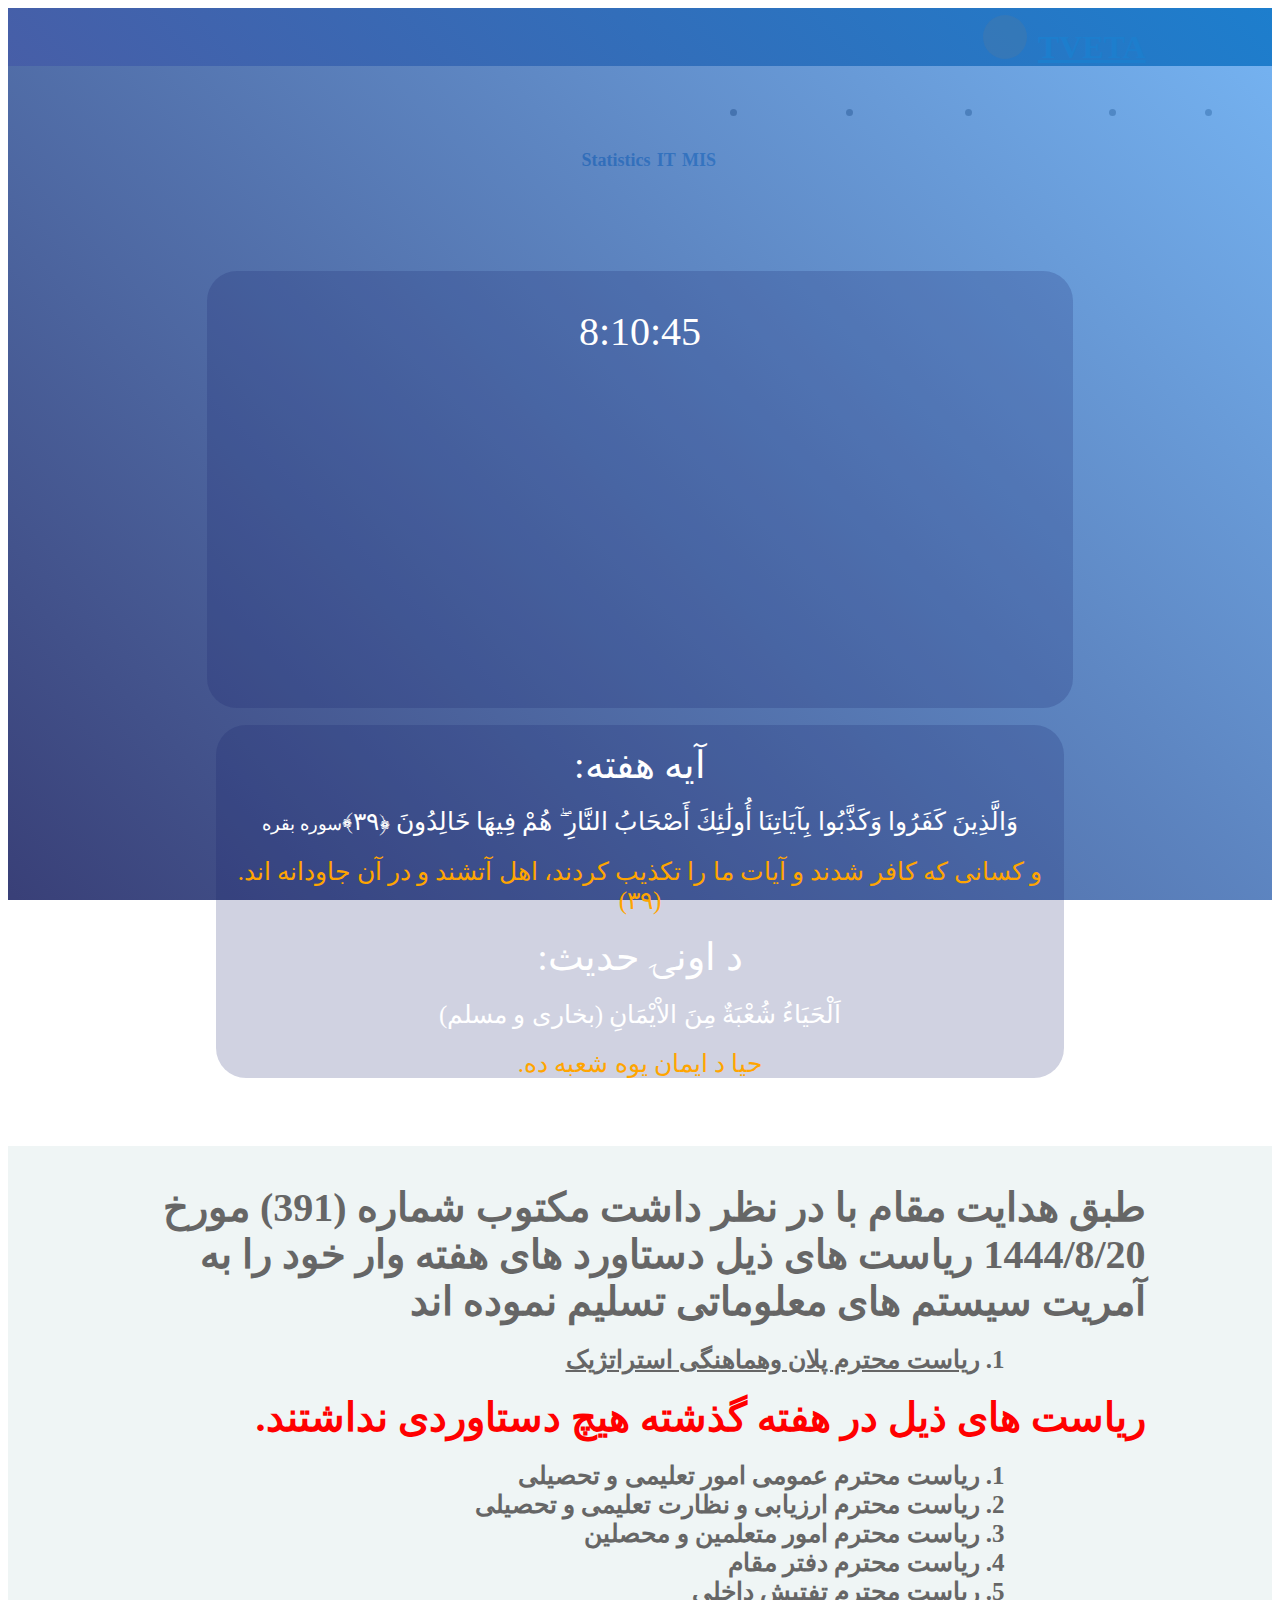
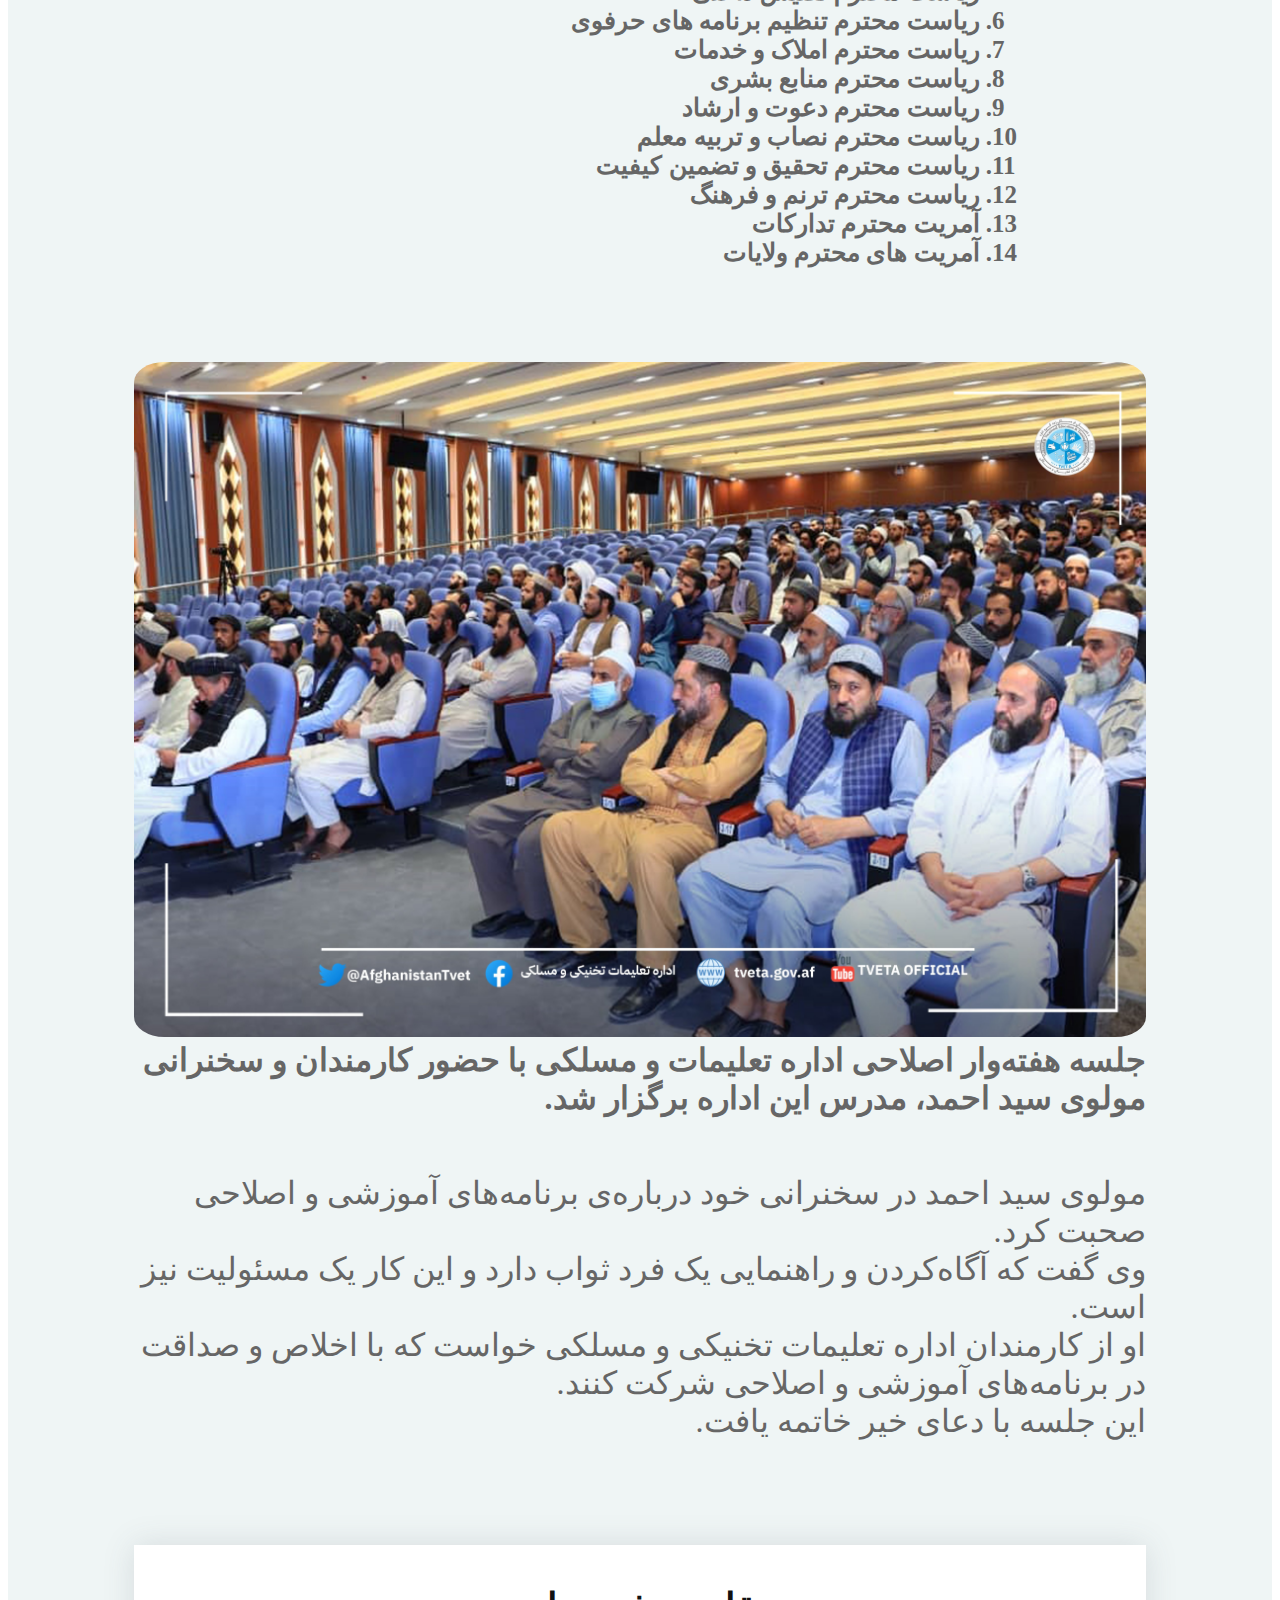
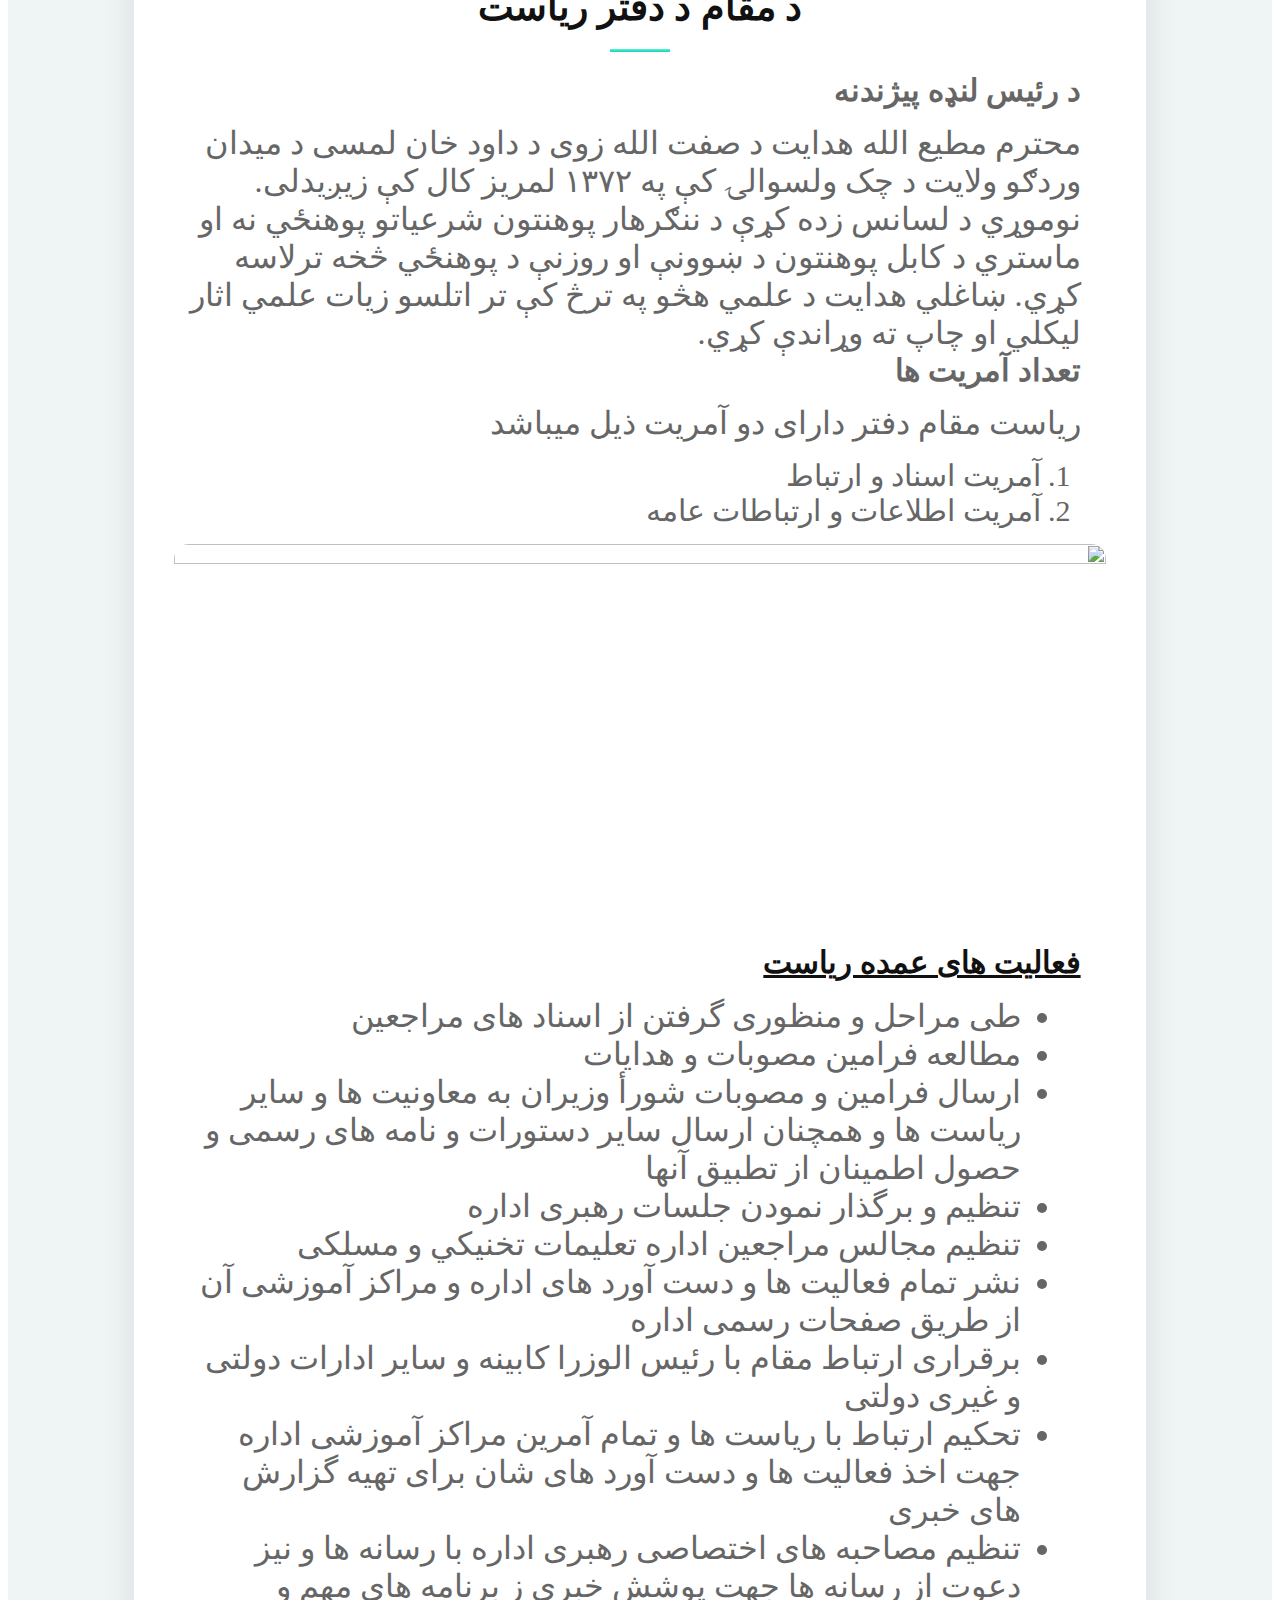
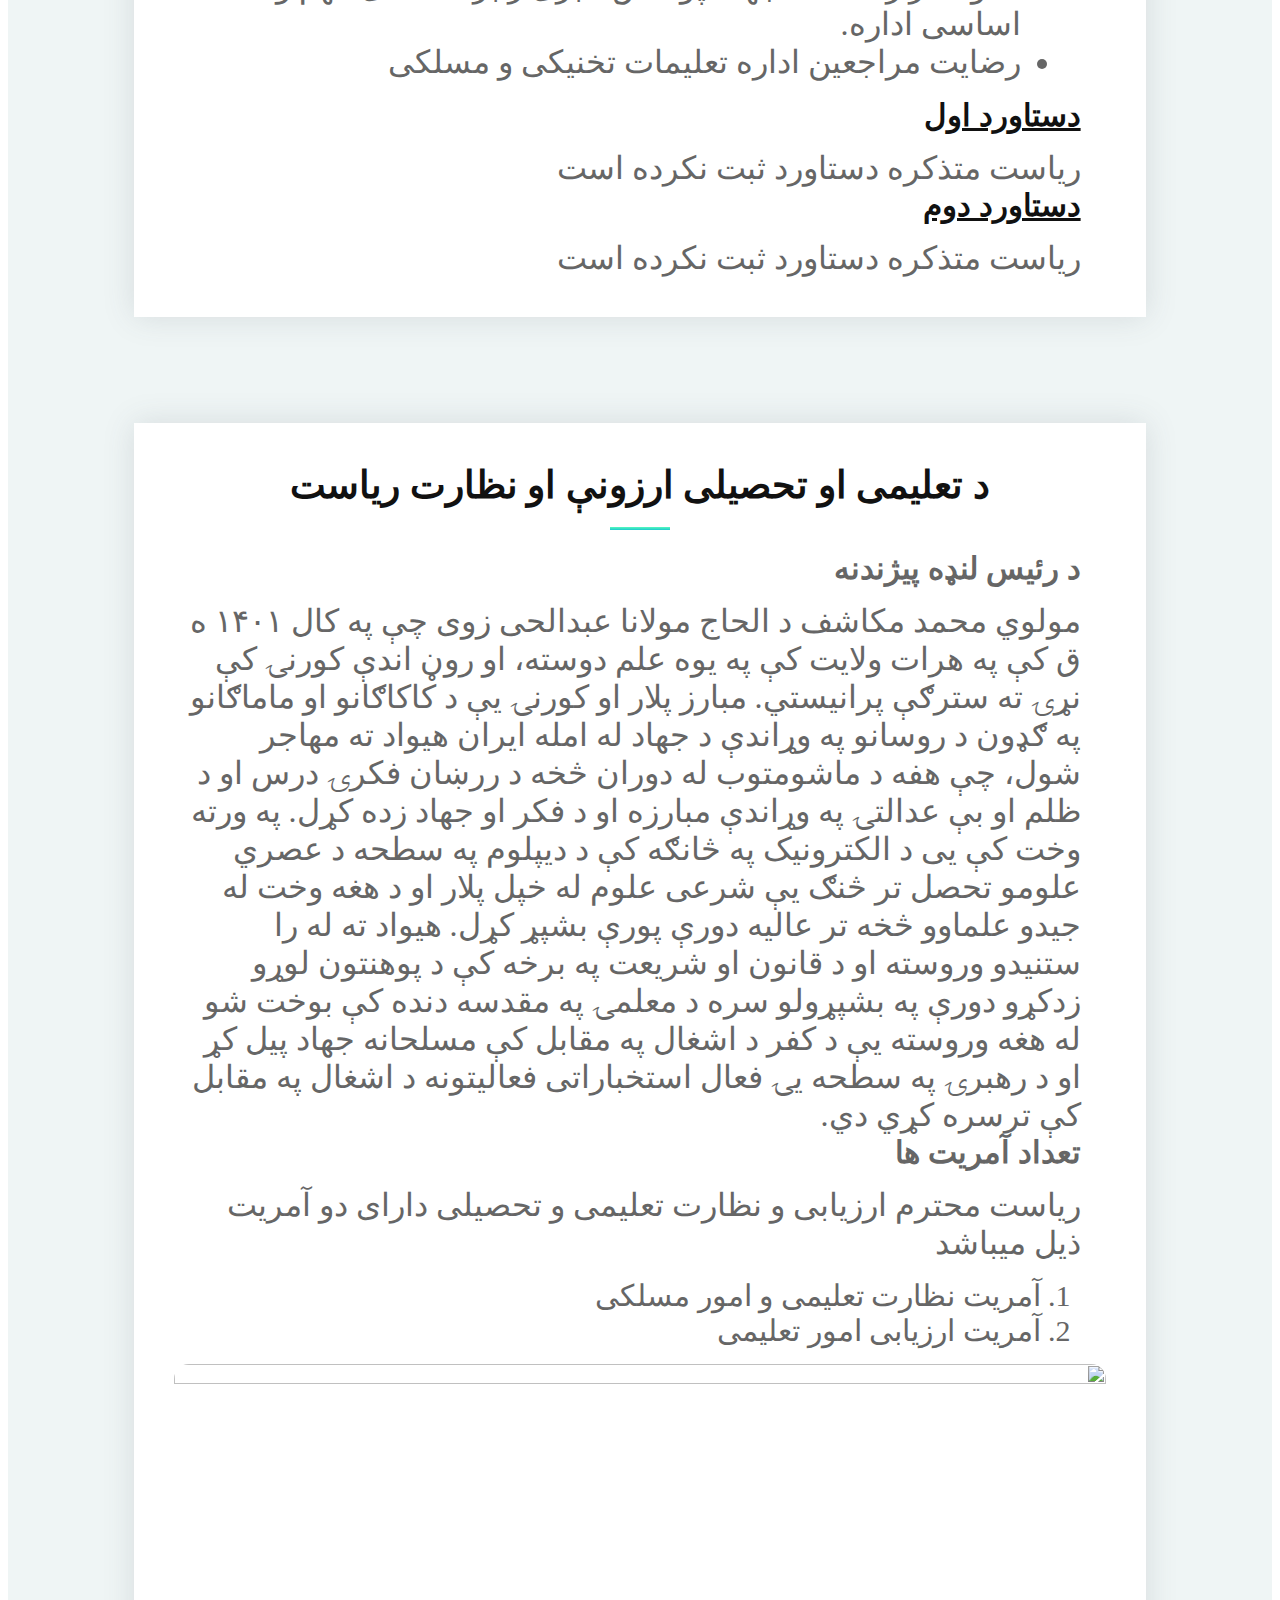
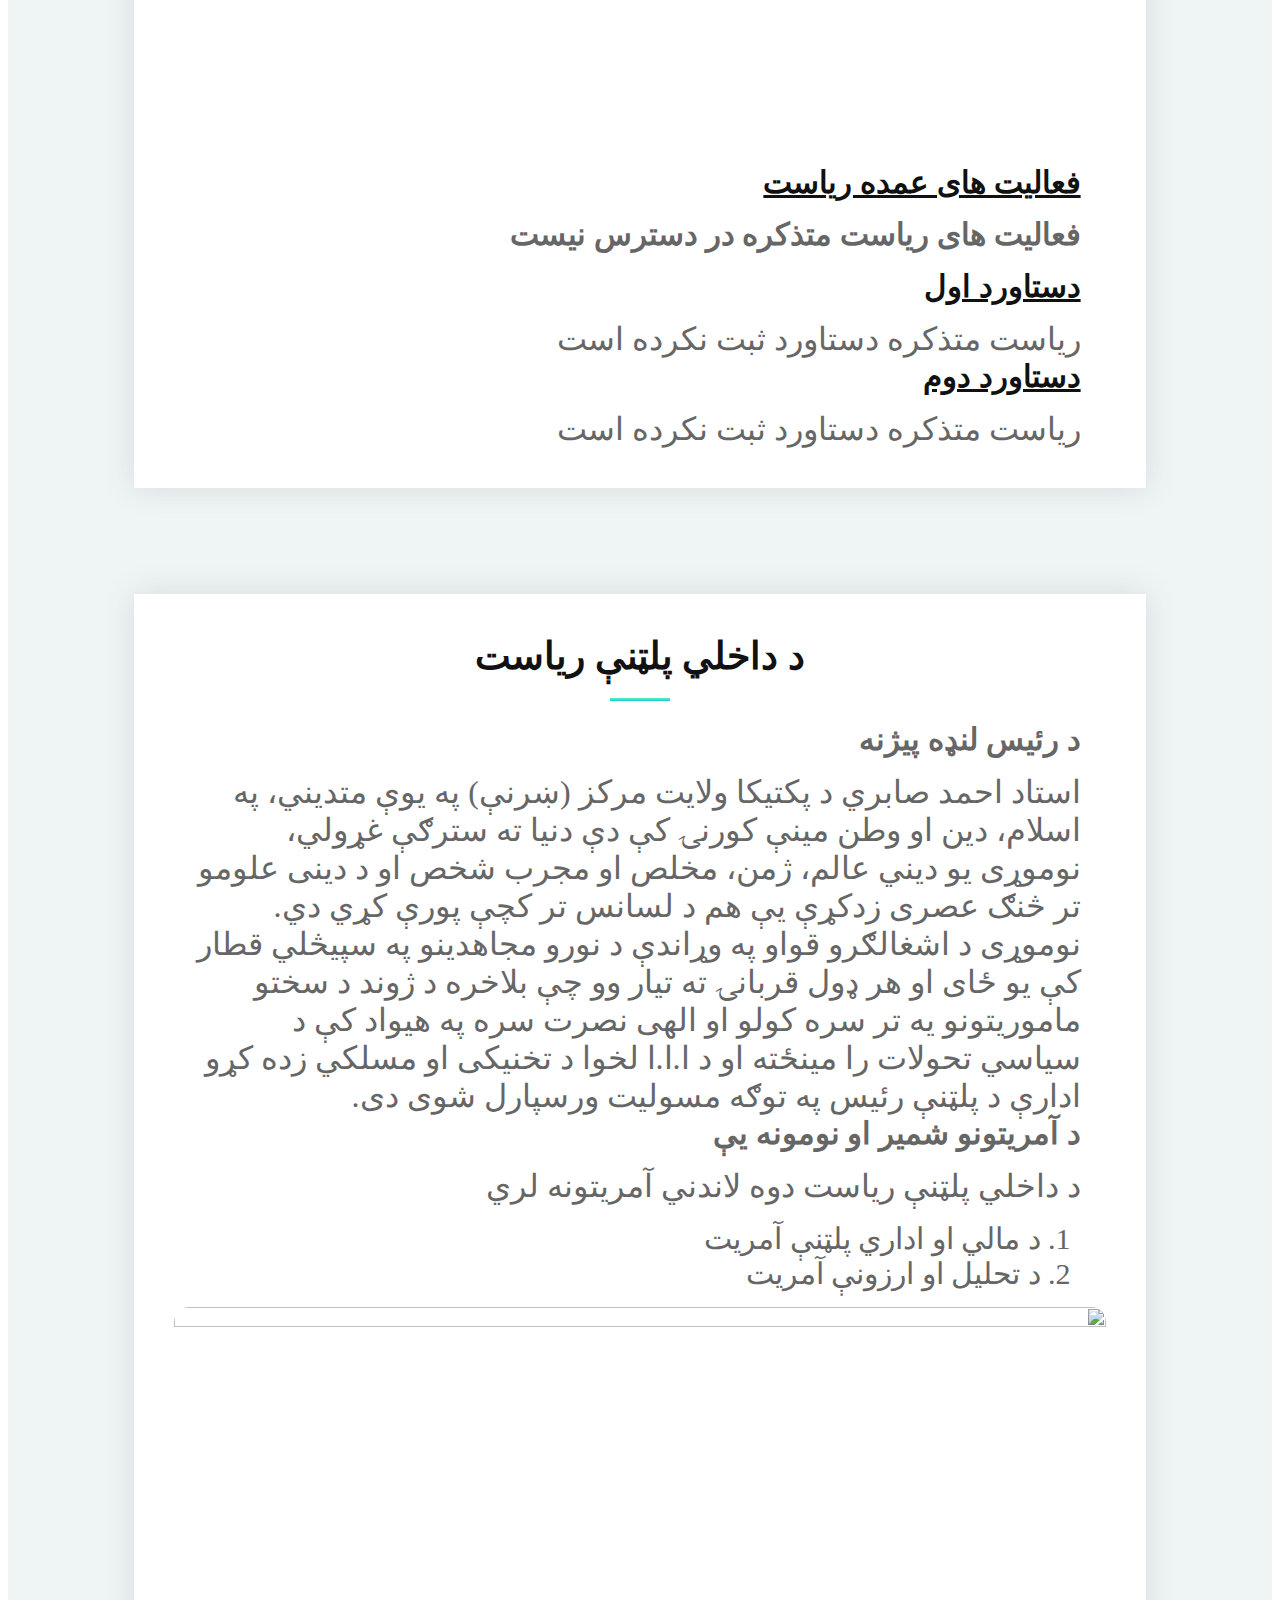
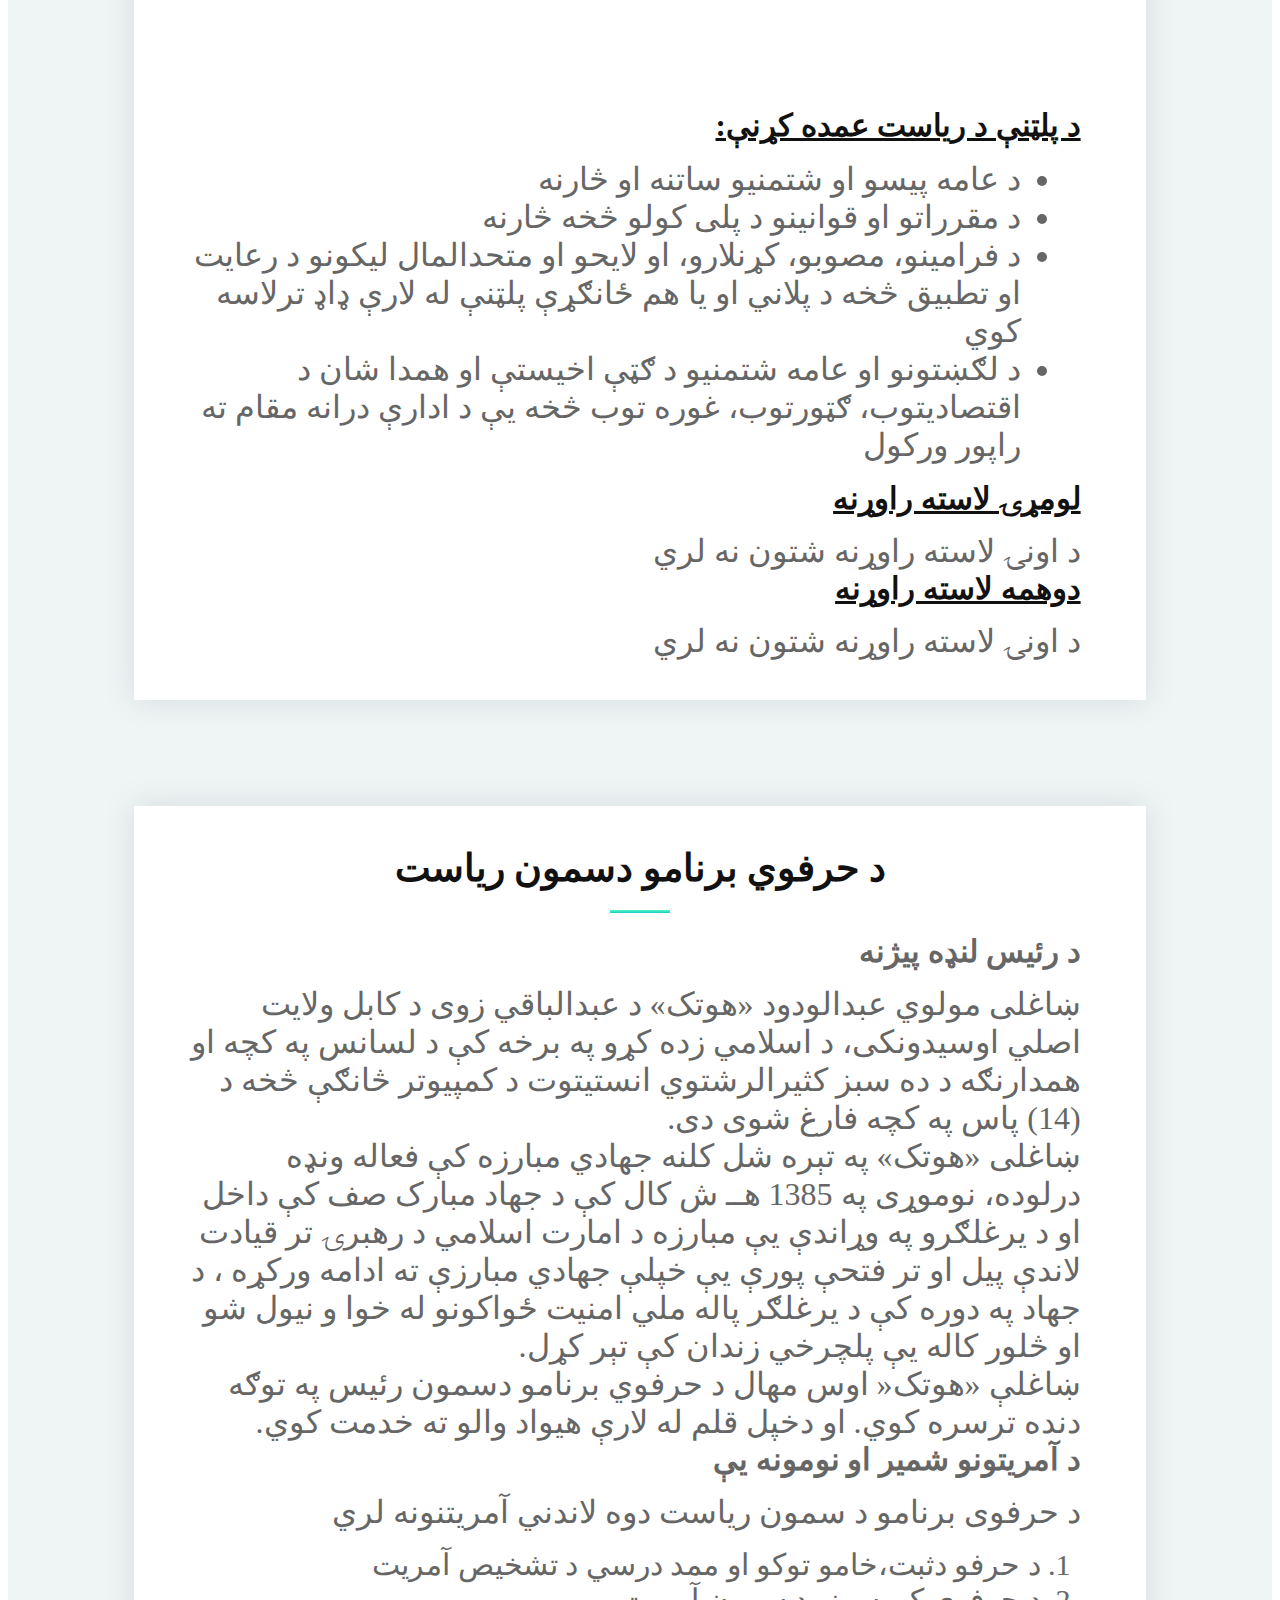
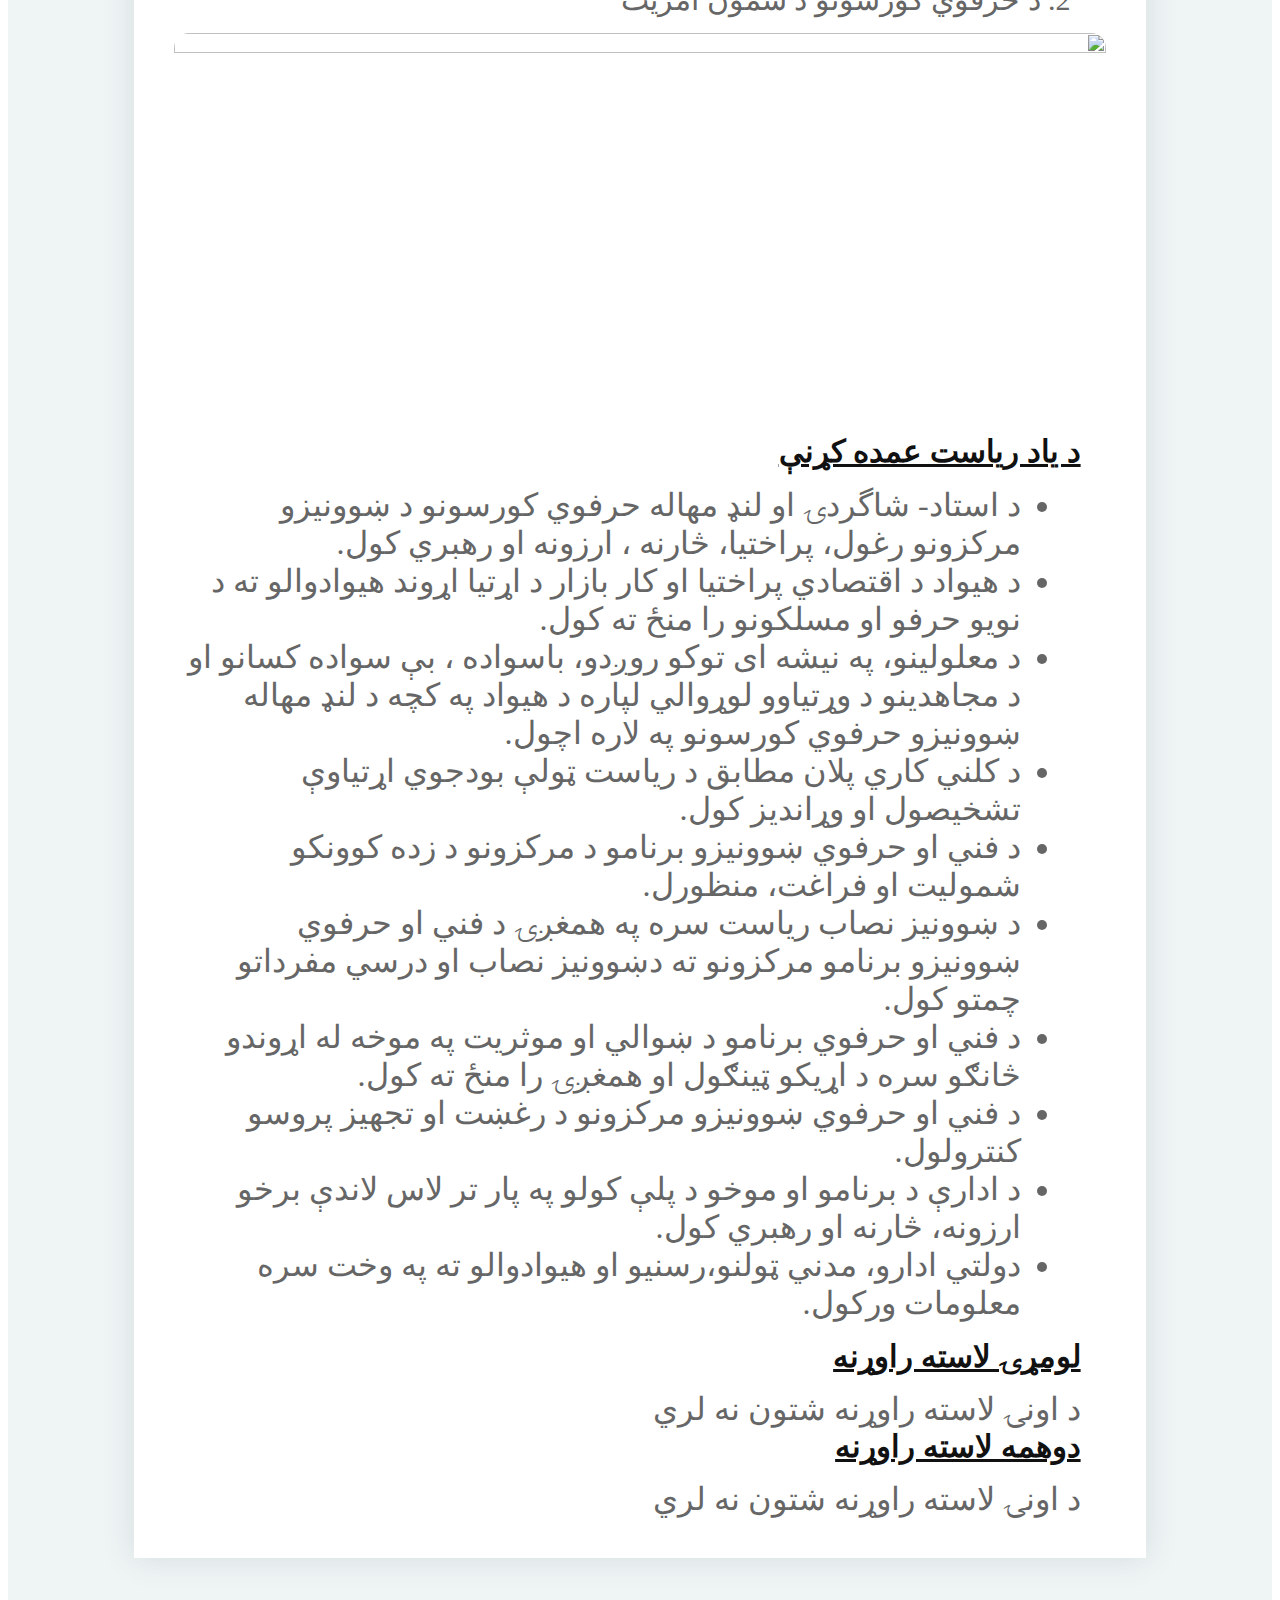
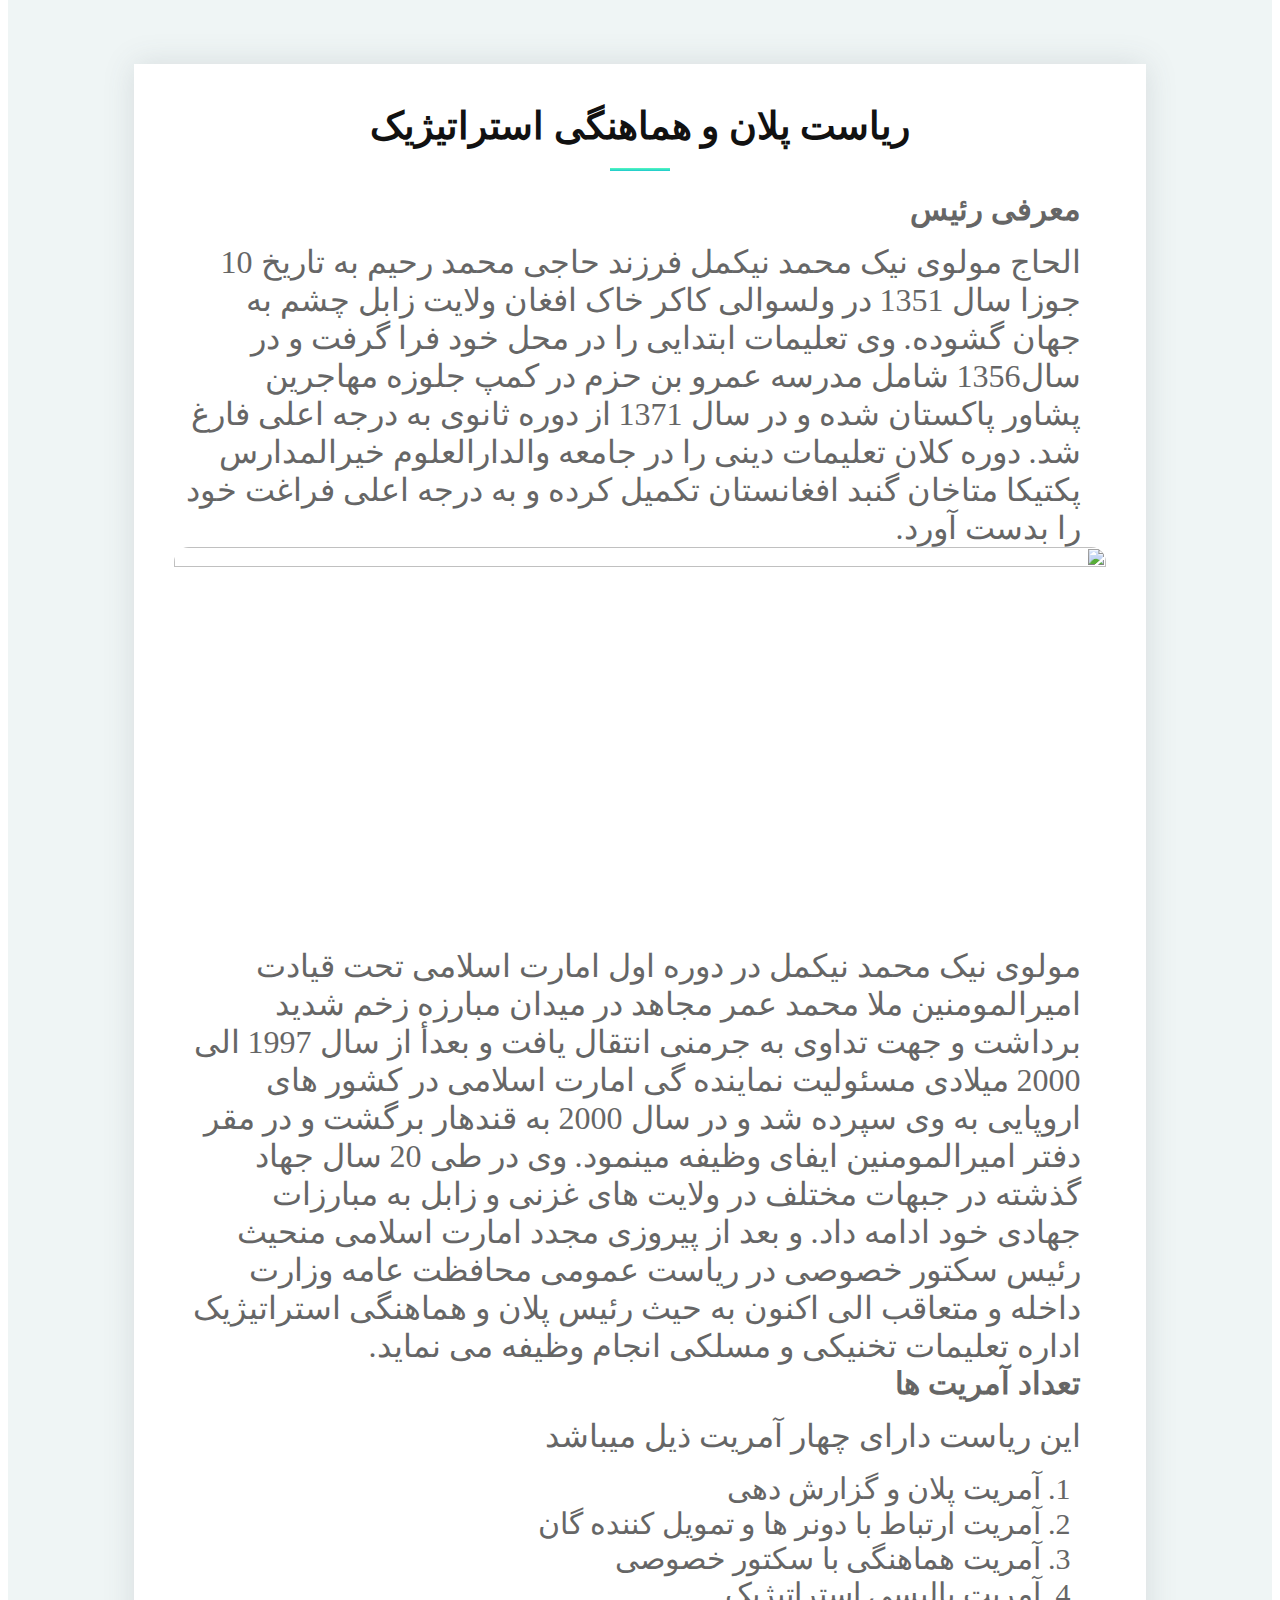
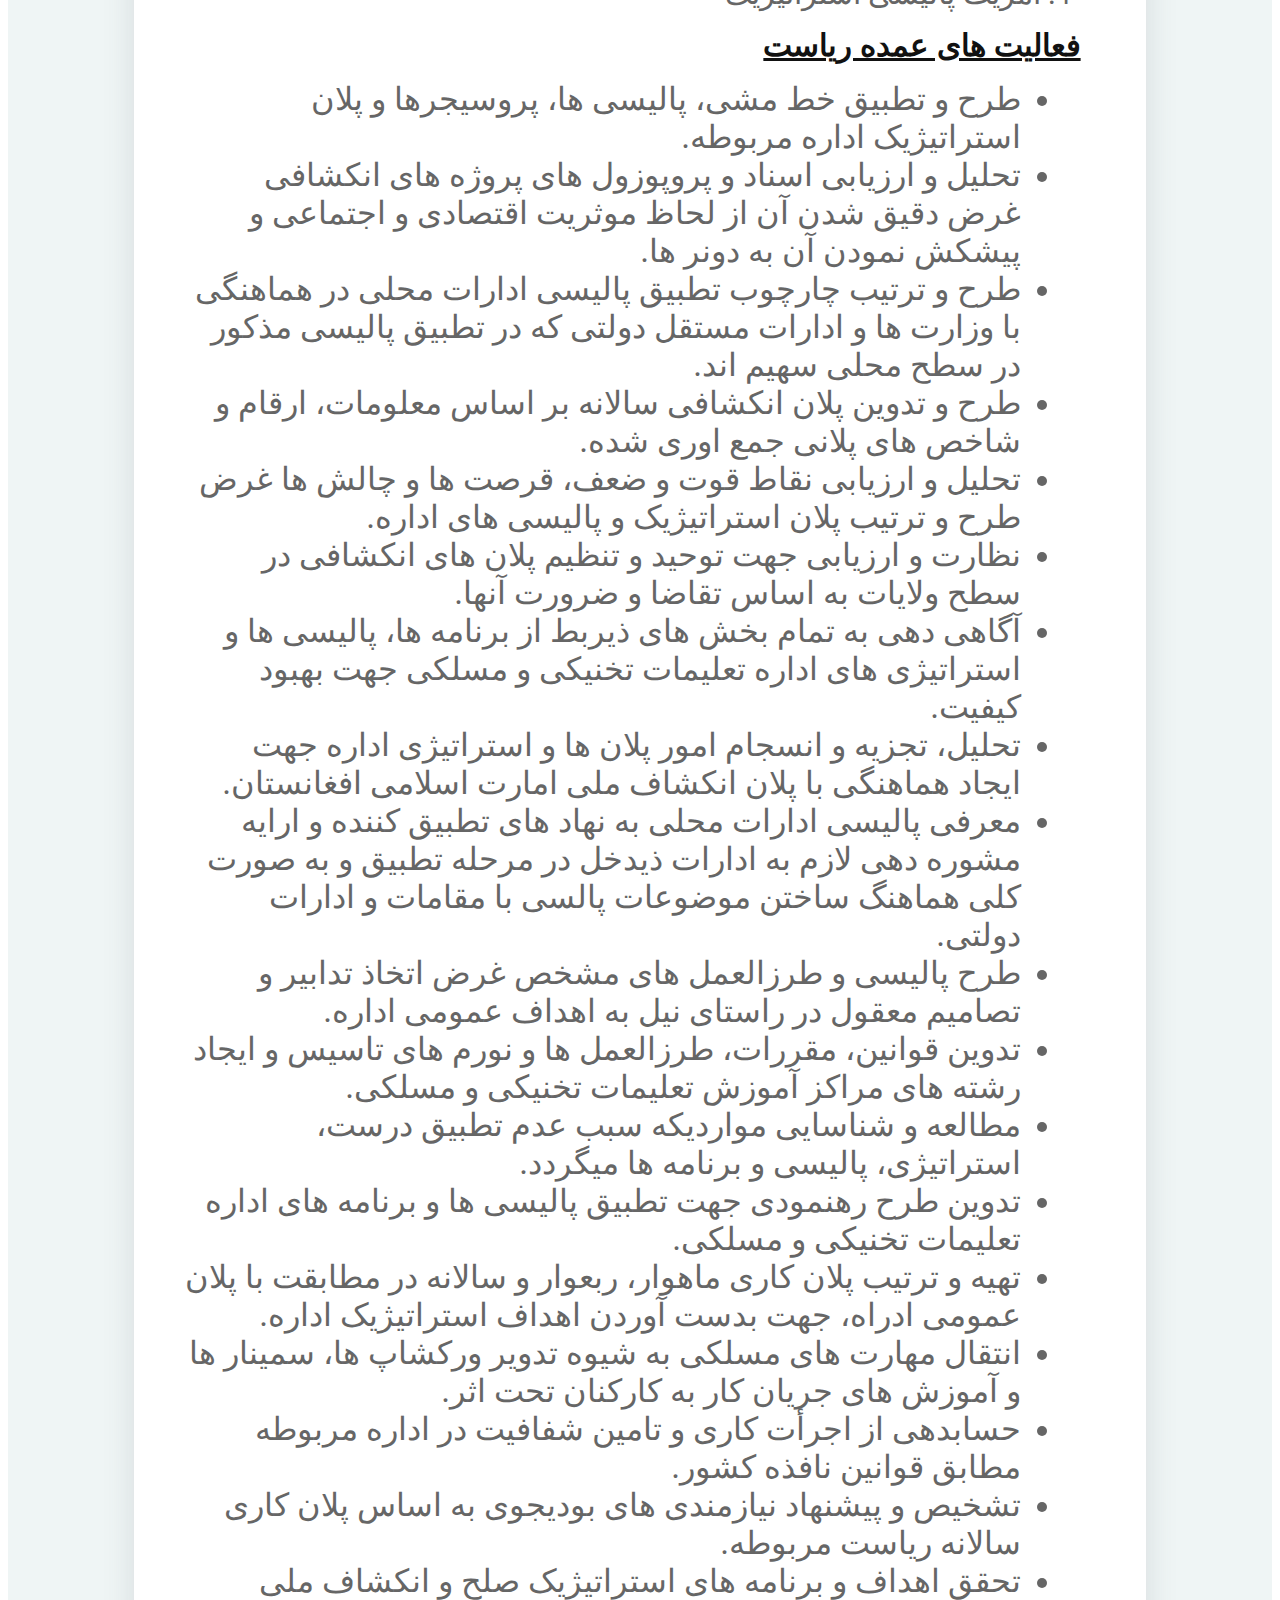
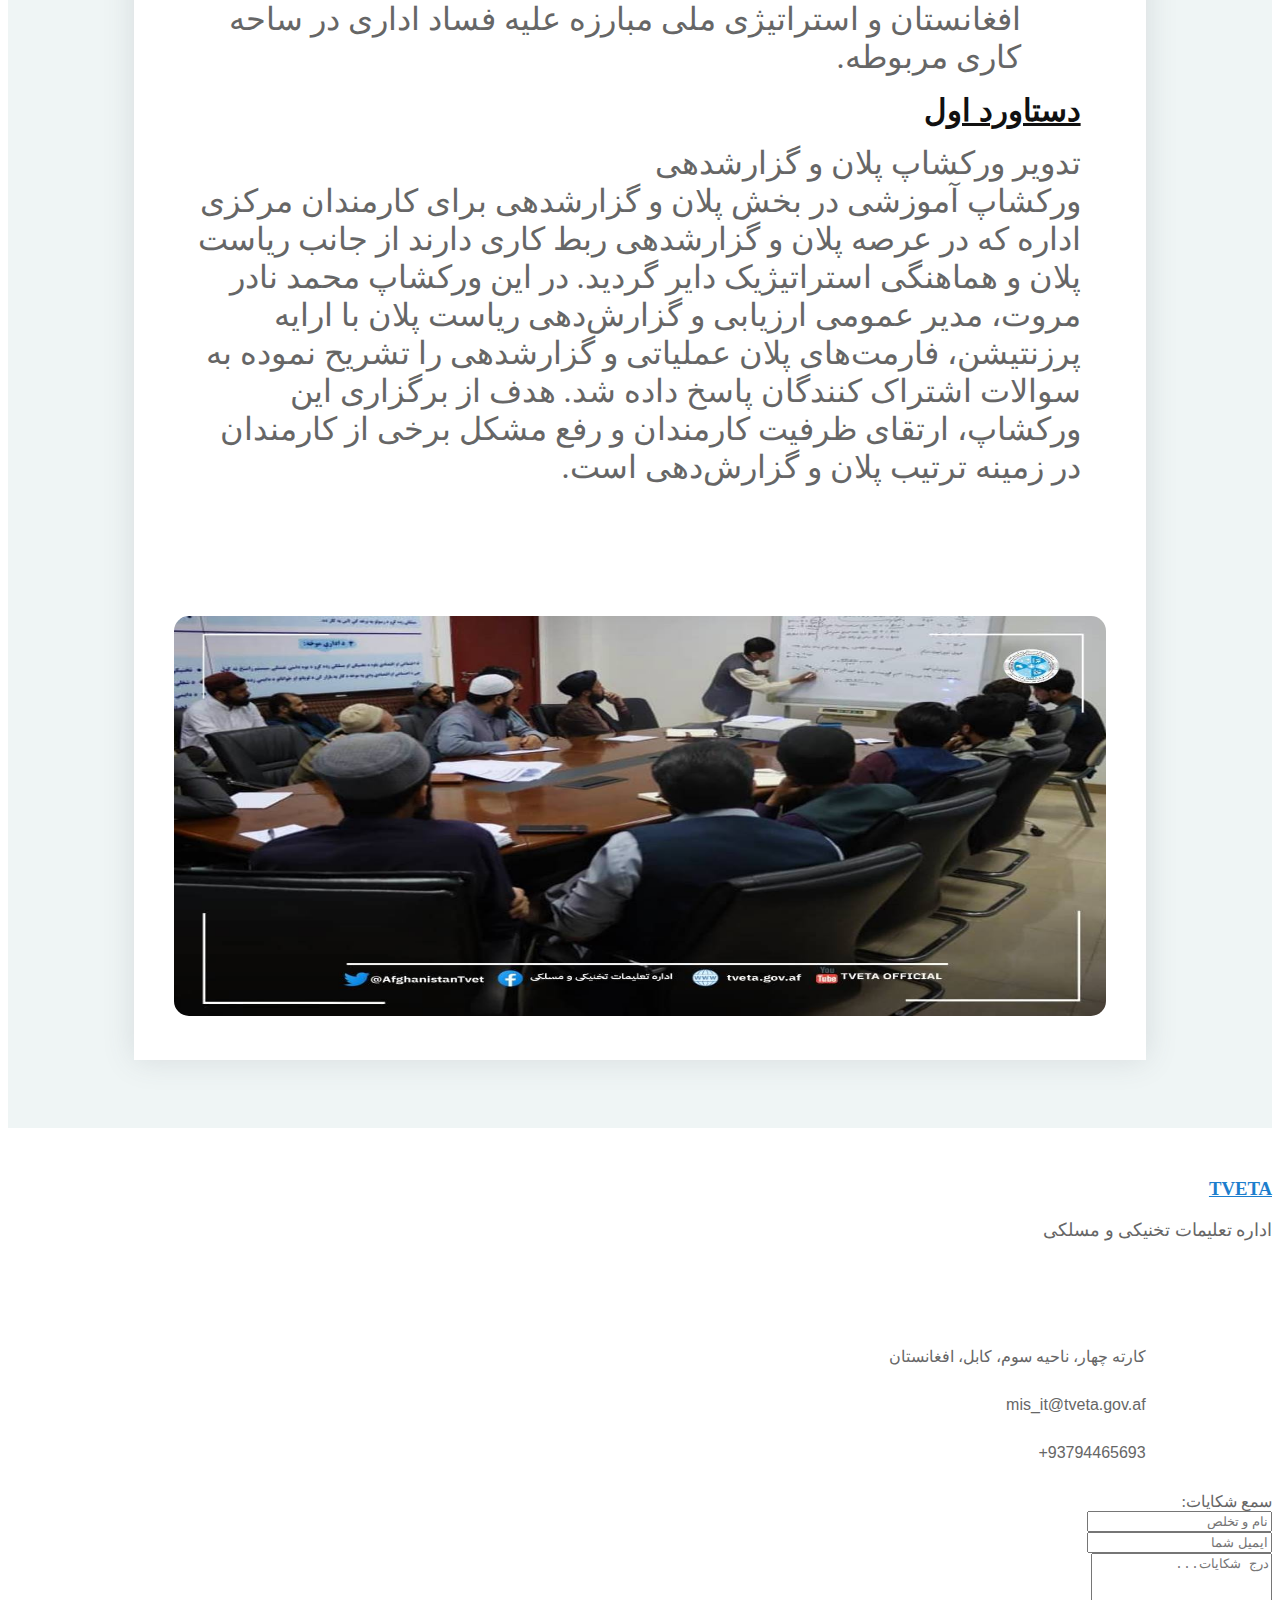
==== commit ba9b415e: "Plan Achievment Added" ====
--- a/index.html
+++ b/index.html
@@ -175,7 +175,7 @@
                   >ریاست محترم تنظیم برنامه های حرفوی</a
                 >
               </li> -->
-                <!-- <li>
+                <li>
                 <a
                   href="#professional"
                   data-toggle="tooltip"
@@ -183,7 +183,7 @@
                   title="برای بازدید کلیک کنید"
                   >ریاست محترم پلان وهماهنگی استراتژیک
                   </a>
-              </li> -->
+              </li>
             </ol>
           </div>
           <div class="col-lg-7">
@@ -209,7 +209,7 @@
               <li>ریاست محترم نصاب و تربیه معلم</li>
               <li>ریاست محترم تحقیق و تضمین کیفیت</li>
               <li>ریاست محترم ترنم و فرهنگ</li>
-              <li>ریاست محترم پلان وهماهنگی استراتژیک</li>
+              <!-- <li>ریاست محترم پلان وهماهنگی استراتژیک</li> -->
               <li>آمریت محترم تدارکات</li>
               <li>آمریت های محترم ولایات</li>
               
@@ -740,17 +740,34 @@
                       تحقق اهداف و برنامه های استراتیژیک صلح و انکشاف ملی افغانستان و استراتیژی ملی مبارزه علیه فساد اداری در ساحه کاری مربوطه.
                 </li>
               </ul>
-              <div class="col-lg-12 mt-5 col-md-12 wow fadeInLeft">
-                <h4 class="title"><a href="">دستاورد اول</a></h4>
-                     <p class="description">ریاست متذکره دستاورد ثبت نکرده است
-                  
-                </p>
-              </div>
-              <div class="col-lg-12 col-md-12 wow fadeInRight mt-5 mb-5">
+        
+              <!-- <div class="col-lg-12 col-md-12 wow fadeInRight mt-5 mb-5">
                 <h4 class="title"><a href="">دستاورد دوم</a></h4>
                  <p class="description">ریاست متذکره دستاورد ثبت نکرده است
                 </p>
-              </div>
+              </div> -->
+            </div>
+                  <div class="col-lg-6 mt-5 col-md-12 wow fadeInLeft">
+                <h4 class="title"><a href="">دستاورد اول</a></h4>
+                     <p class="description">تدویر ورکشاپ پلان و گزارشدهی
+                      <br/> 
+ورکشاپ آموزشی در بخش پلان و گزارشدهی برای کارمندان مرکزی اداره که در عرصه پلان و گزارشدهی ربط کاری  دارند از جانب ریاست پلان و هماهنگی استراتیژیک دایر گردید.
+در این ورکشاپ محمد نادر مروت، مدیر عمومی ارزیابی و گزارش‌دهی ریاست پلان با ارایه پرزنتیشن، فارمت‌های پلان عملیاتی و گزارشدهی را تشریح نموده به سوالات اشتراک کنندگان پاسخ داده شد.
+هدف از برگزاری این ورکشاپ، ارتقای ظرفیت کارمندان و رفع مشکل برخی از کارمندان در زمینه ترتیب پلان و گزارش‌دهی است.
+                  
+                </p>
+              </div>
+                    <div class="col-lg-5 col-md-12 features-img hovar1 wow fadeInRight mt-5" style="margin-top: 50px;">
+              <img
+                src="pics/121212.jpg"
+                alt=""
+                style="
+                  min-height: 400px;
+                  max-height: 400px;
+                  border-radius: 15px;
+                  margin-top: 80px;
+                "
+              />
             </div>
           </div>
         </div>
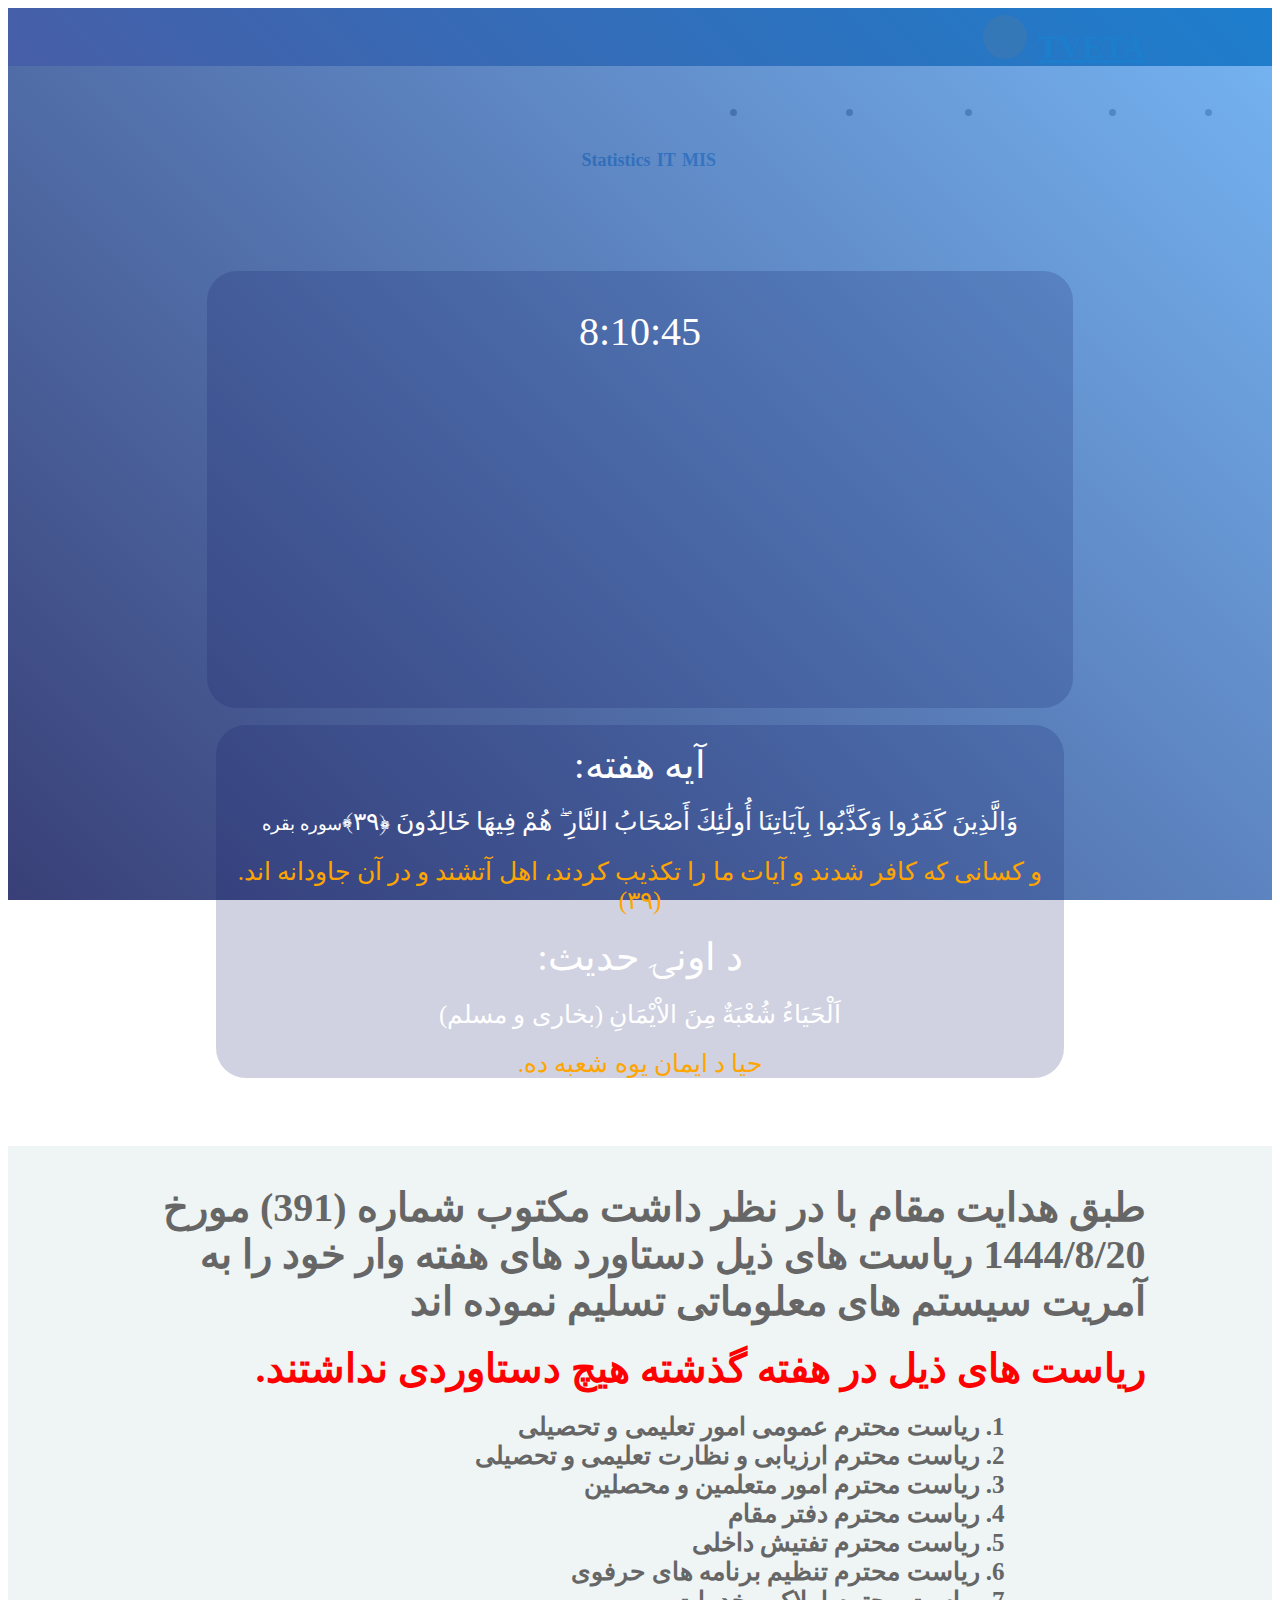
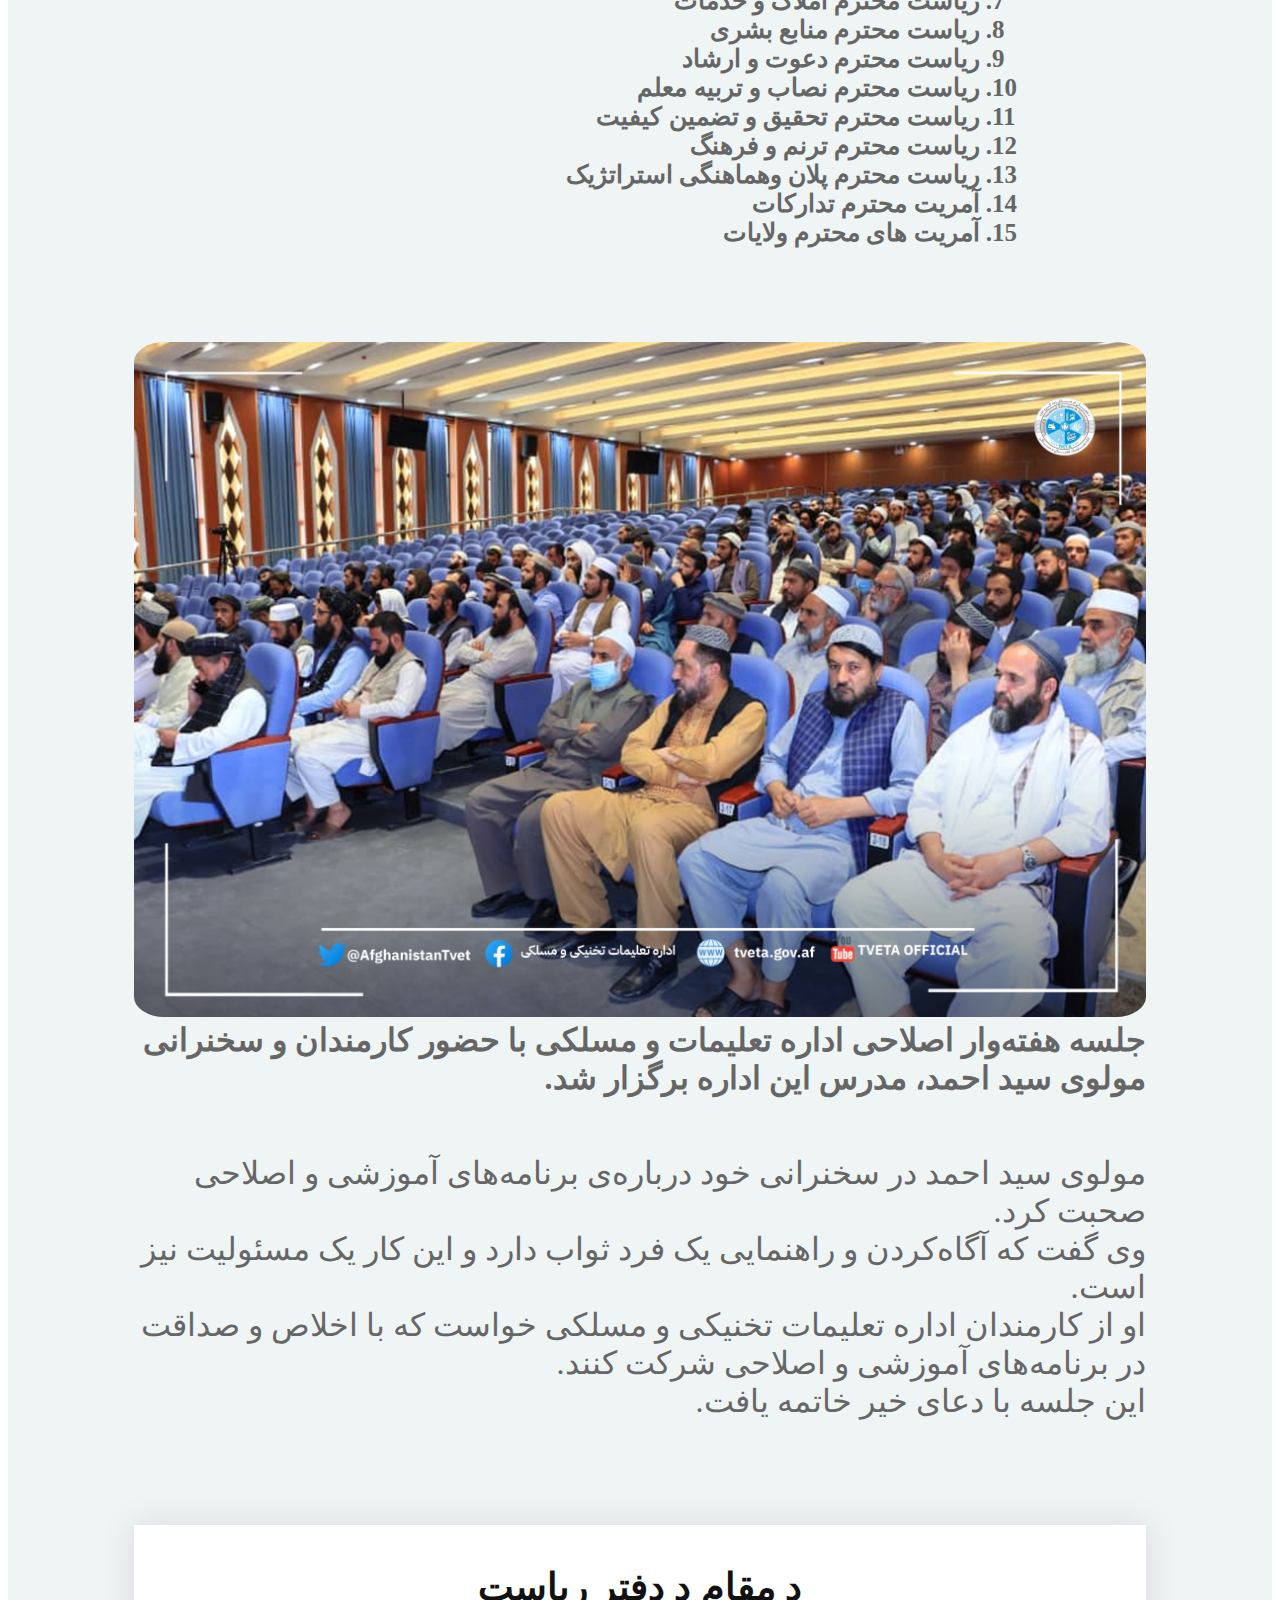
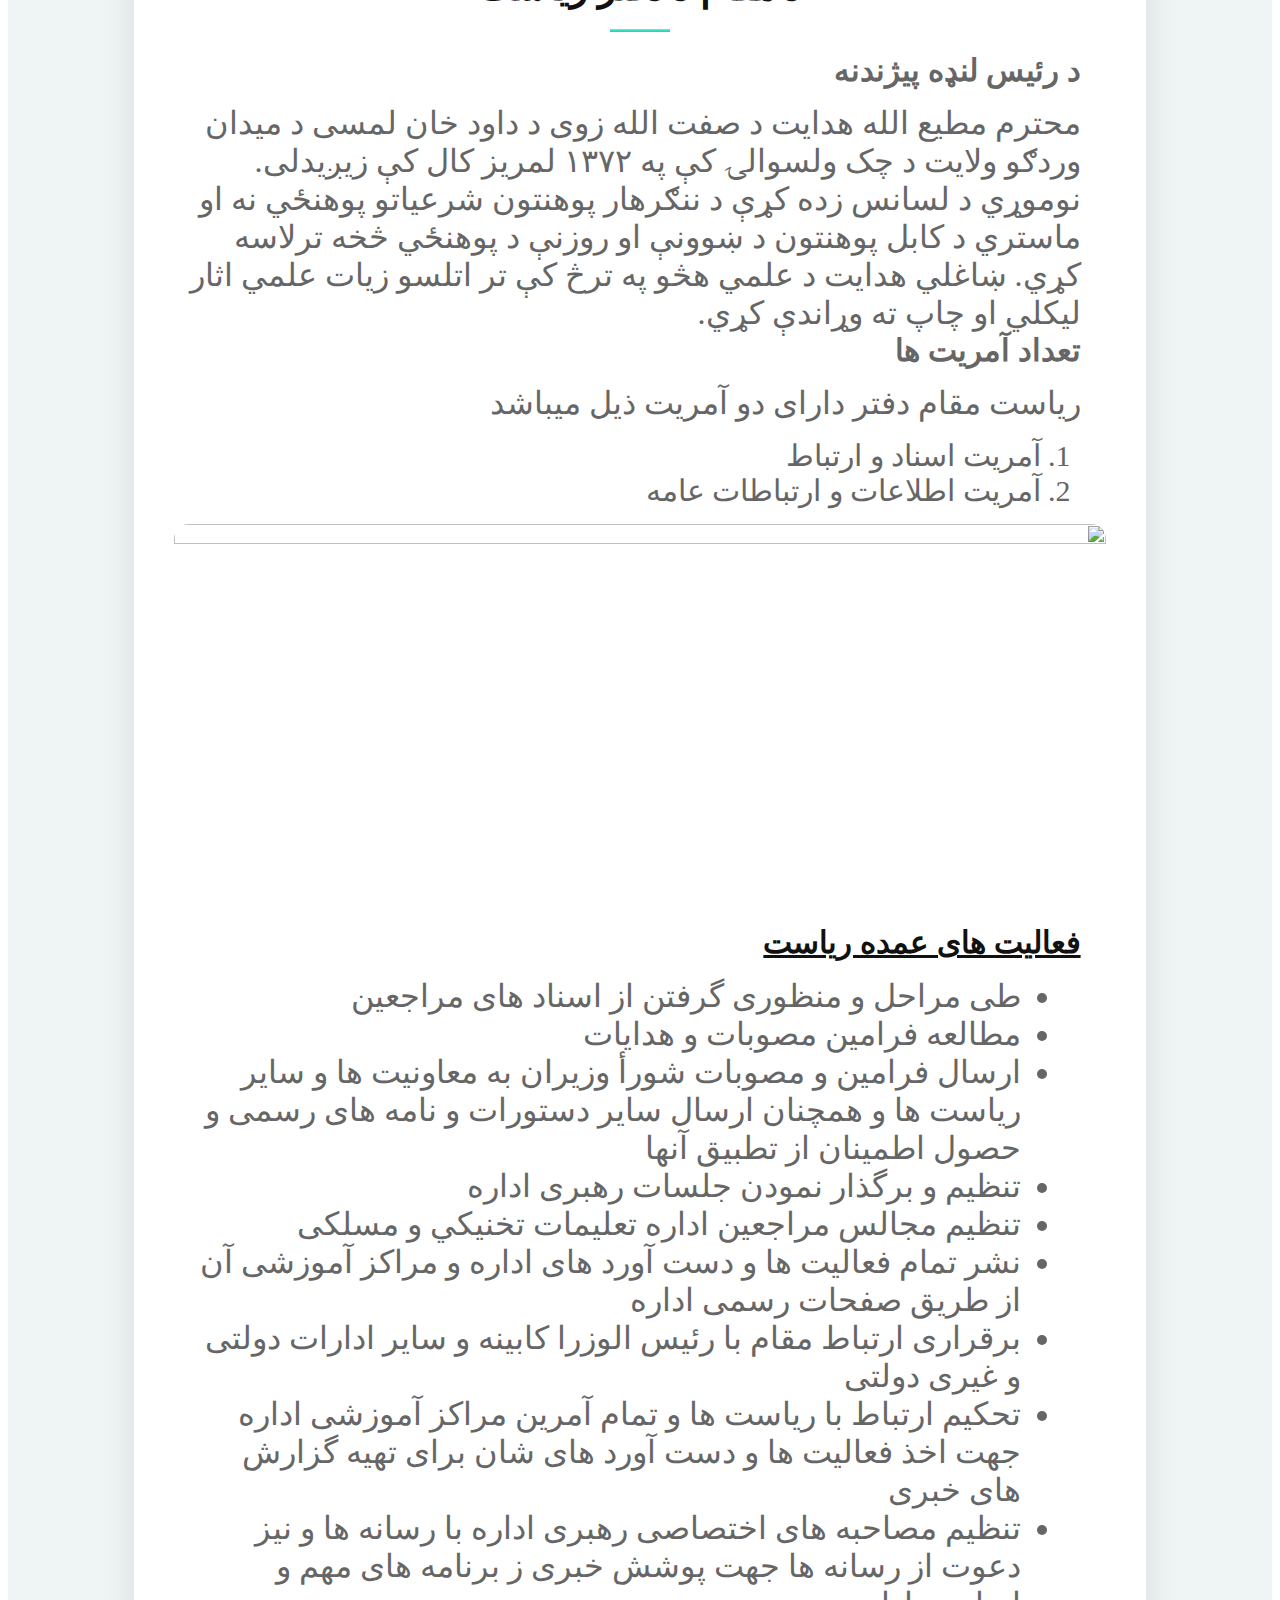
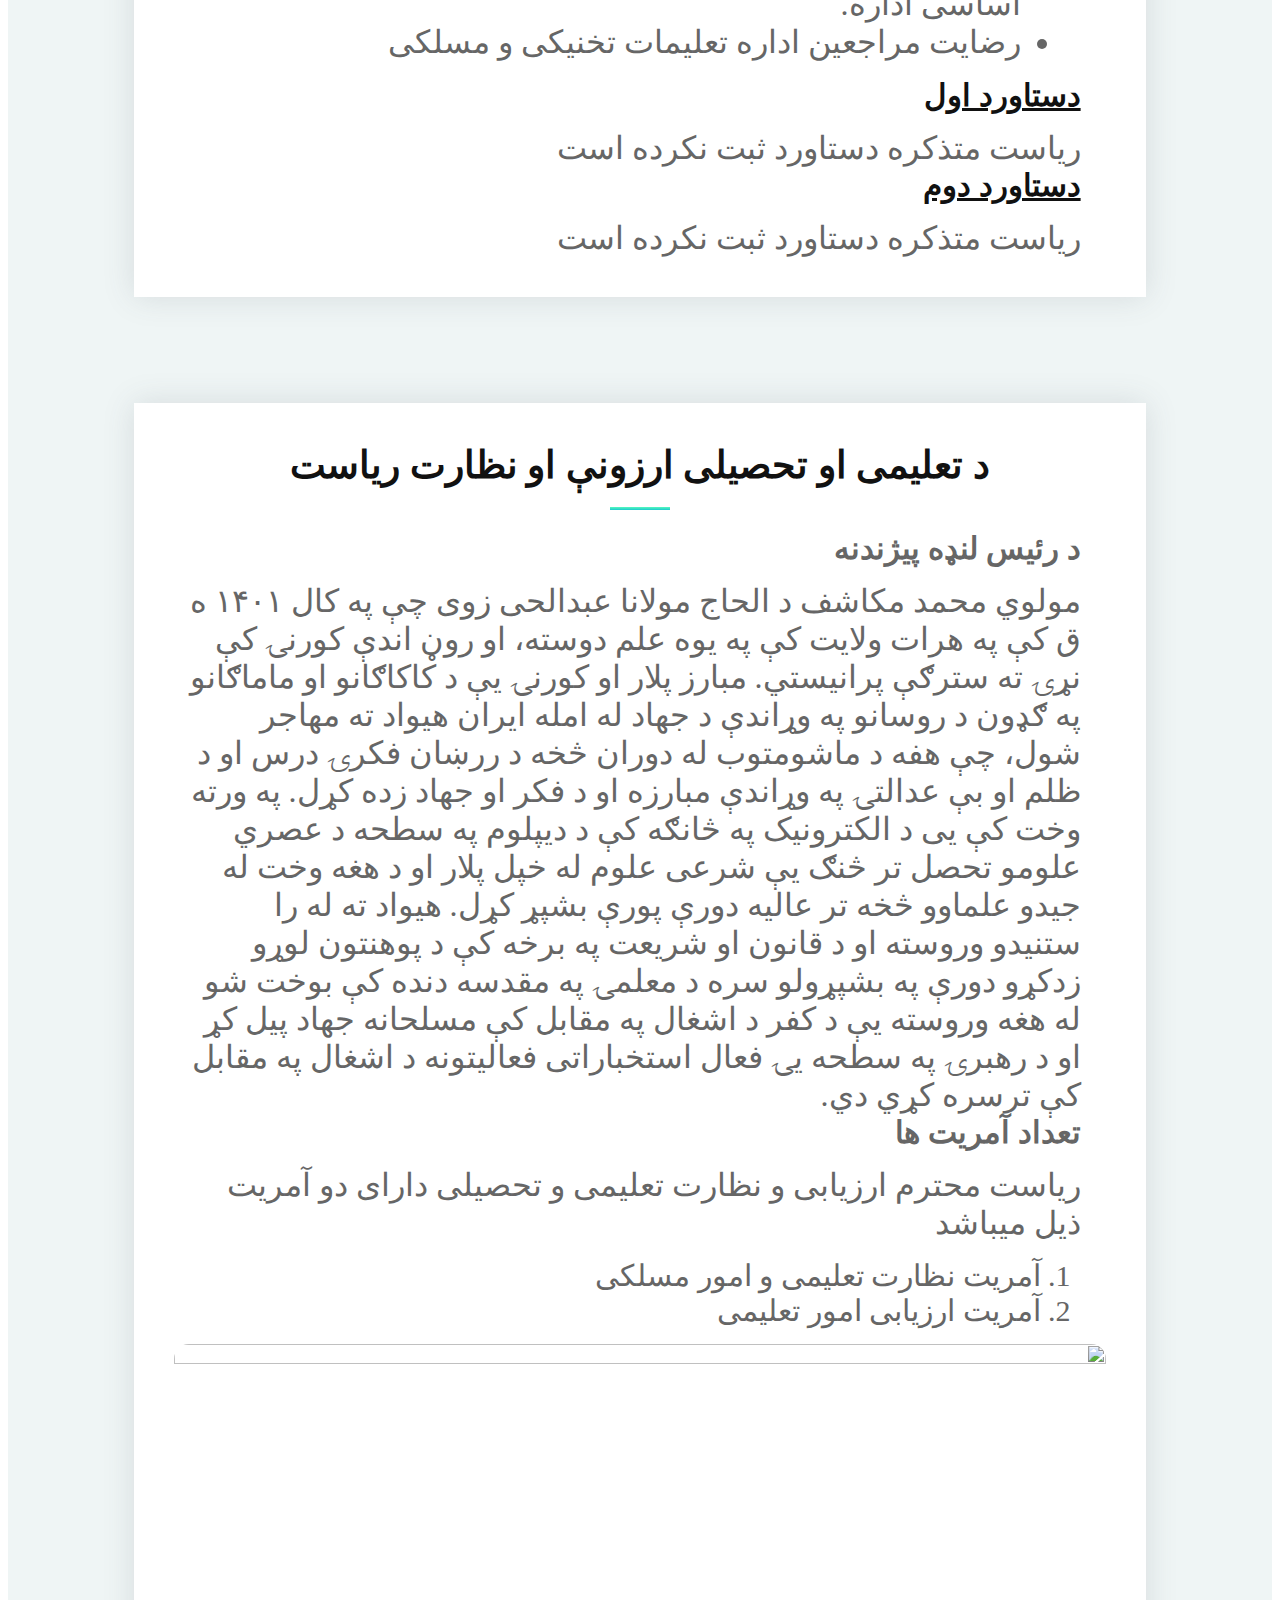
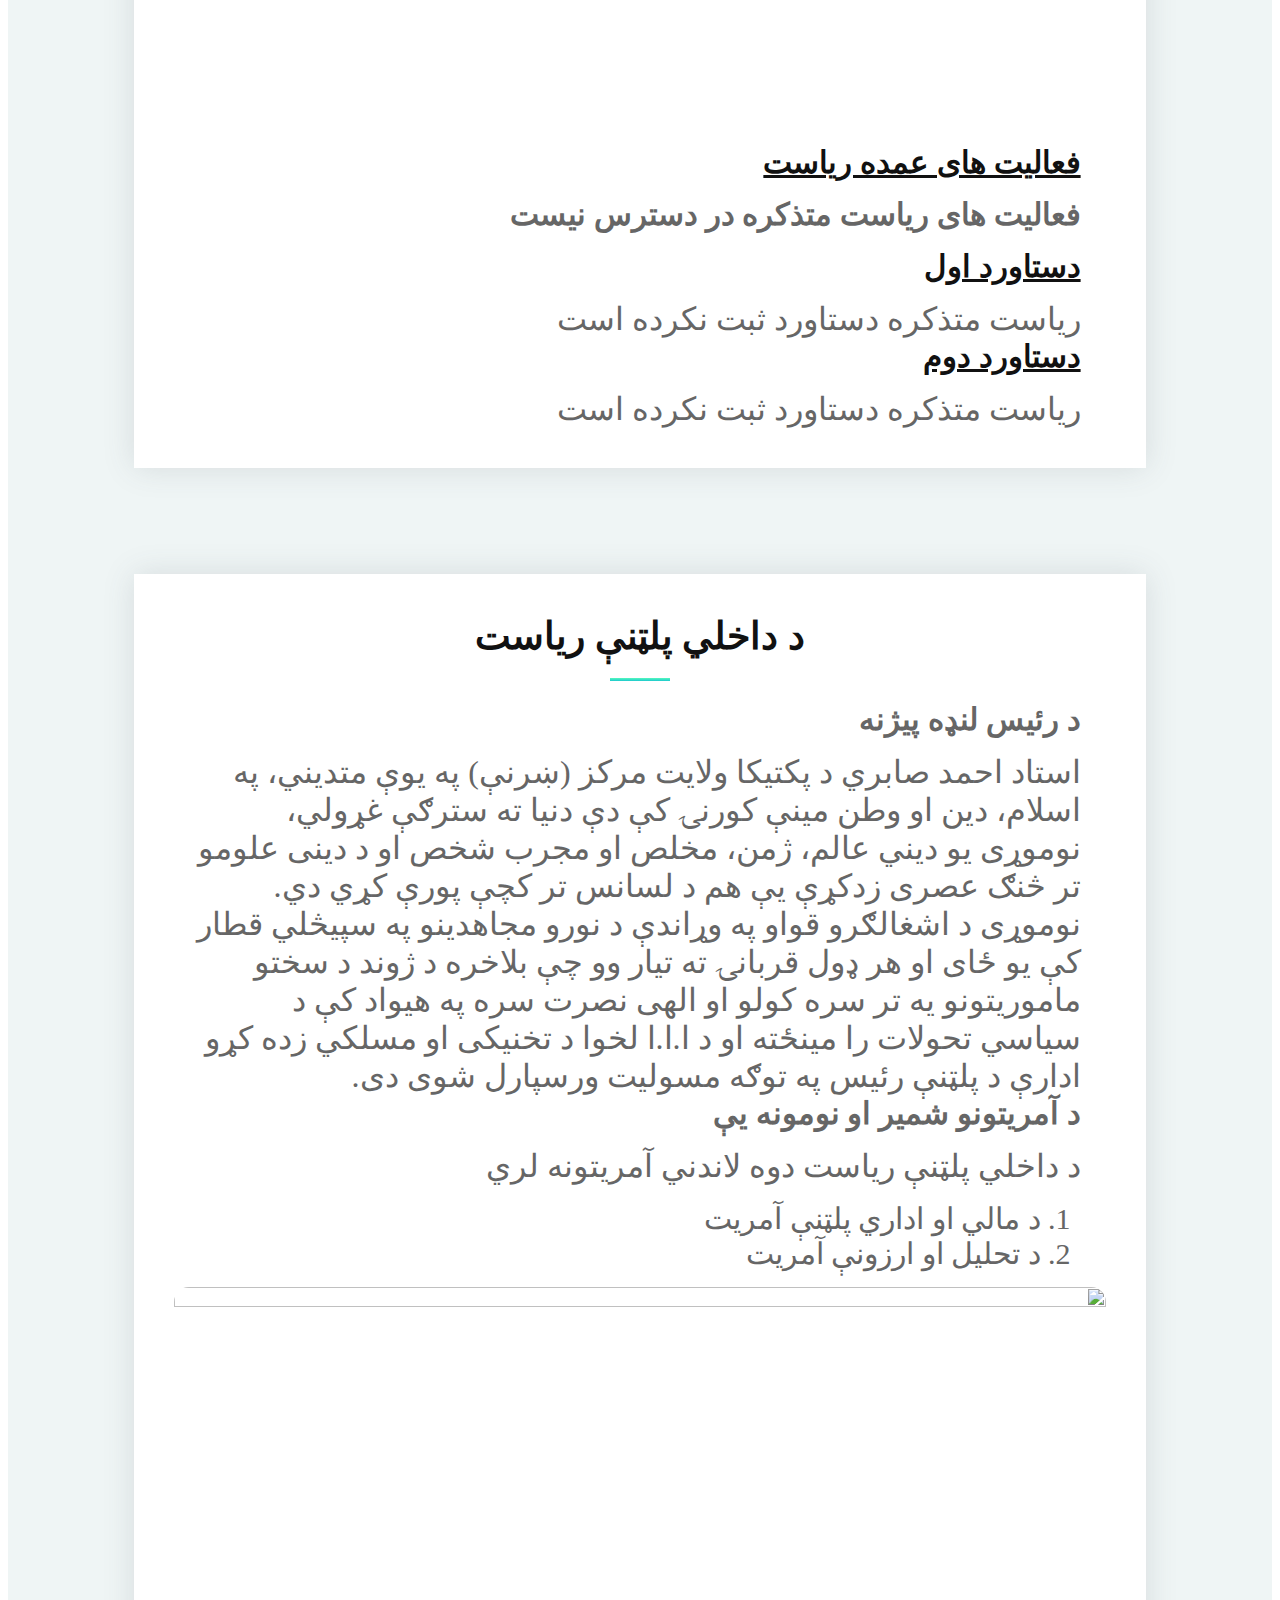
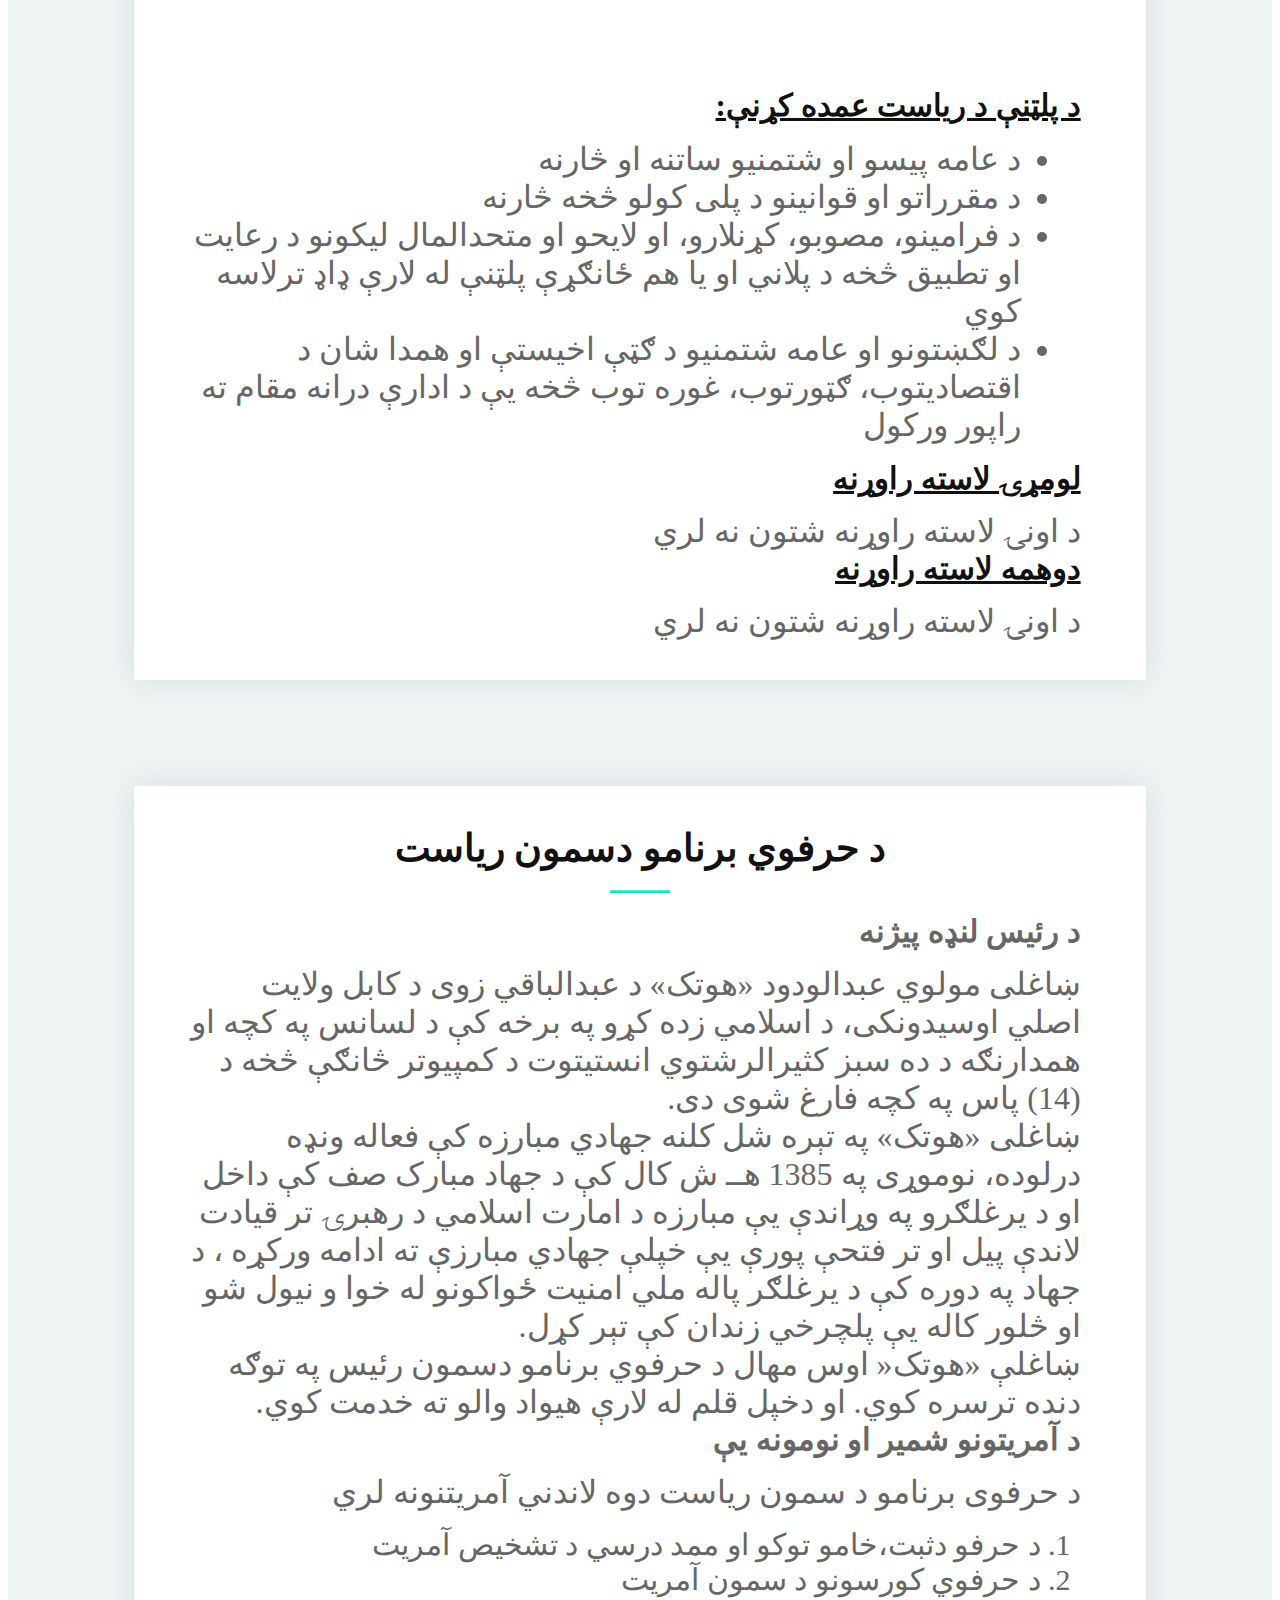
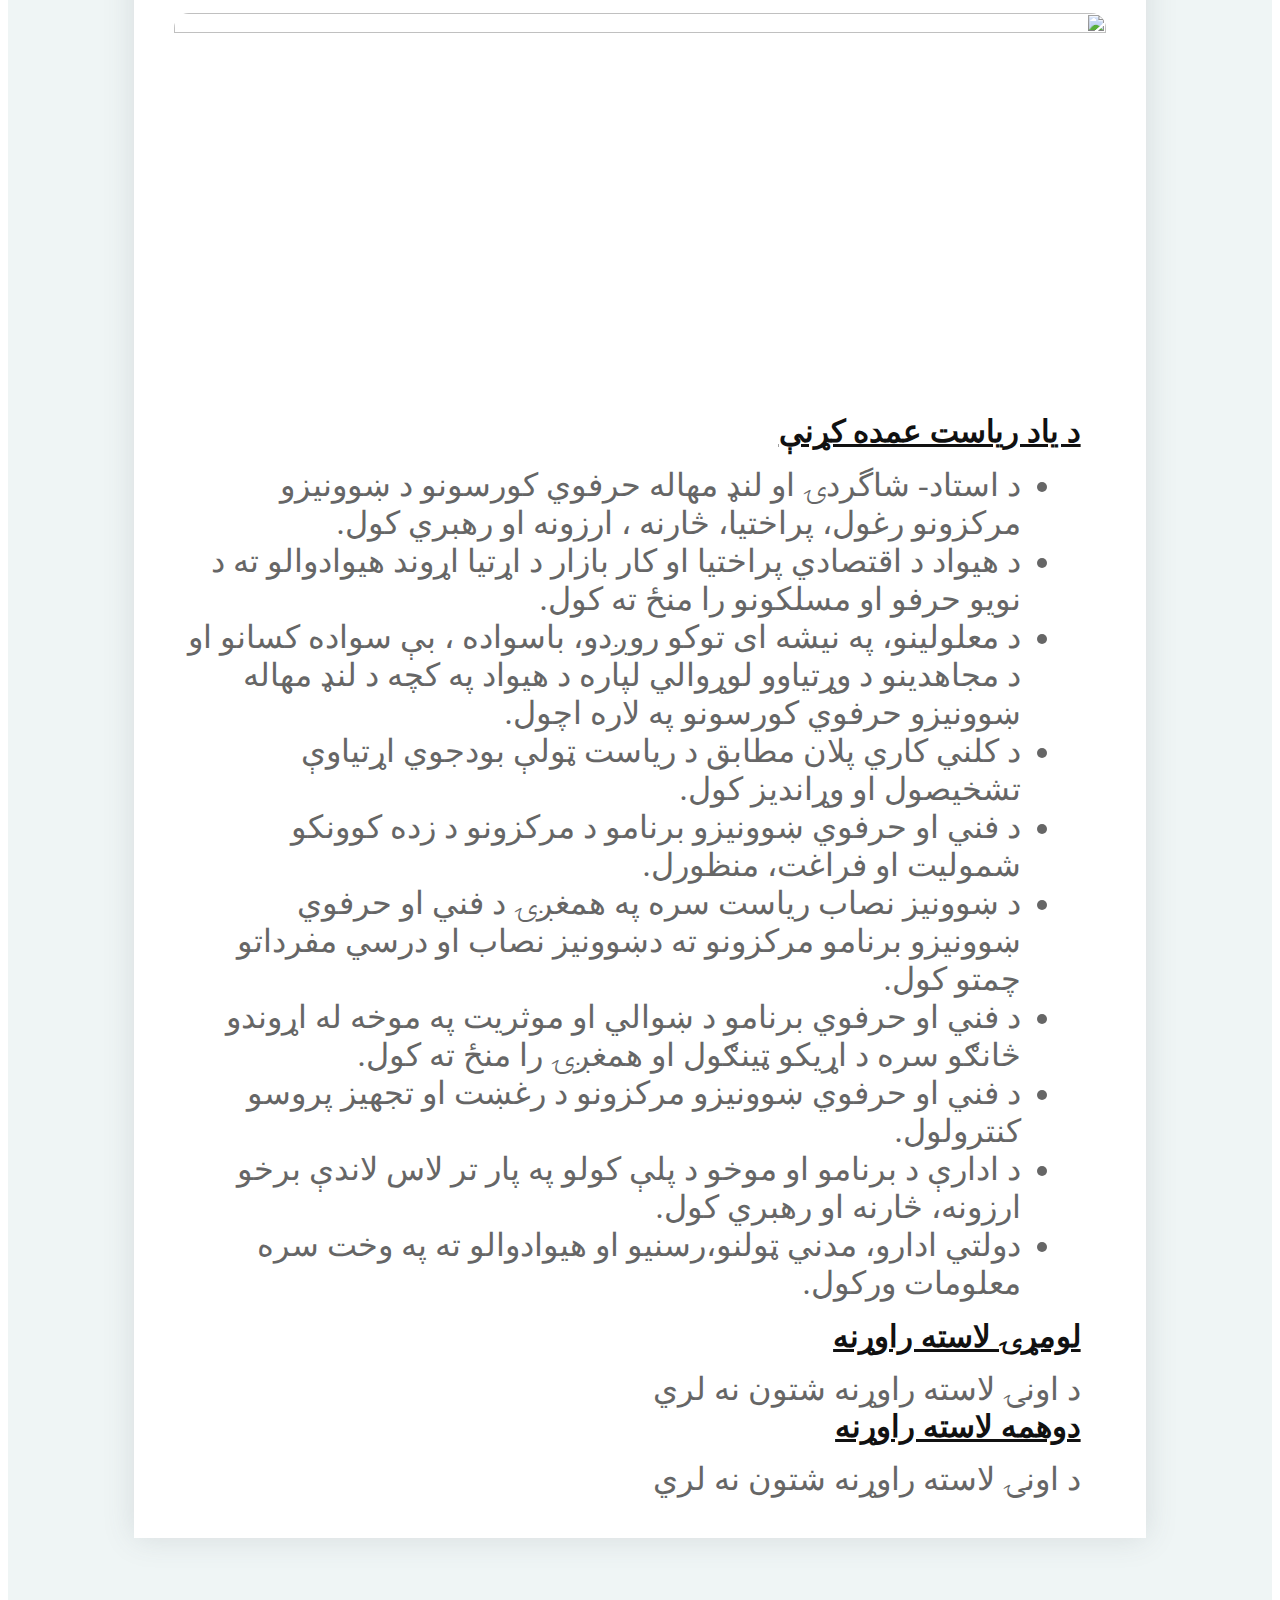
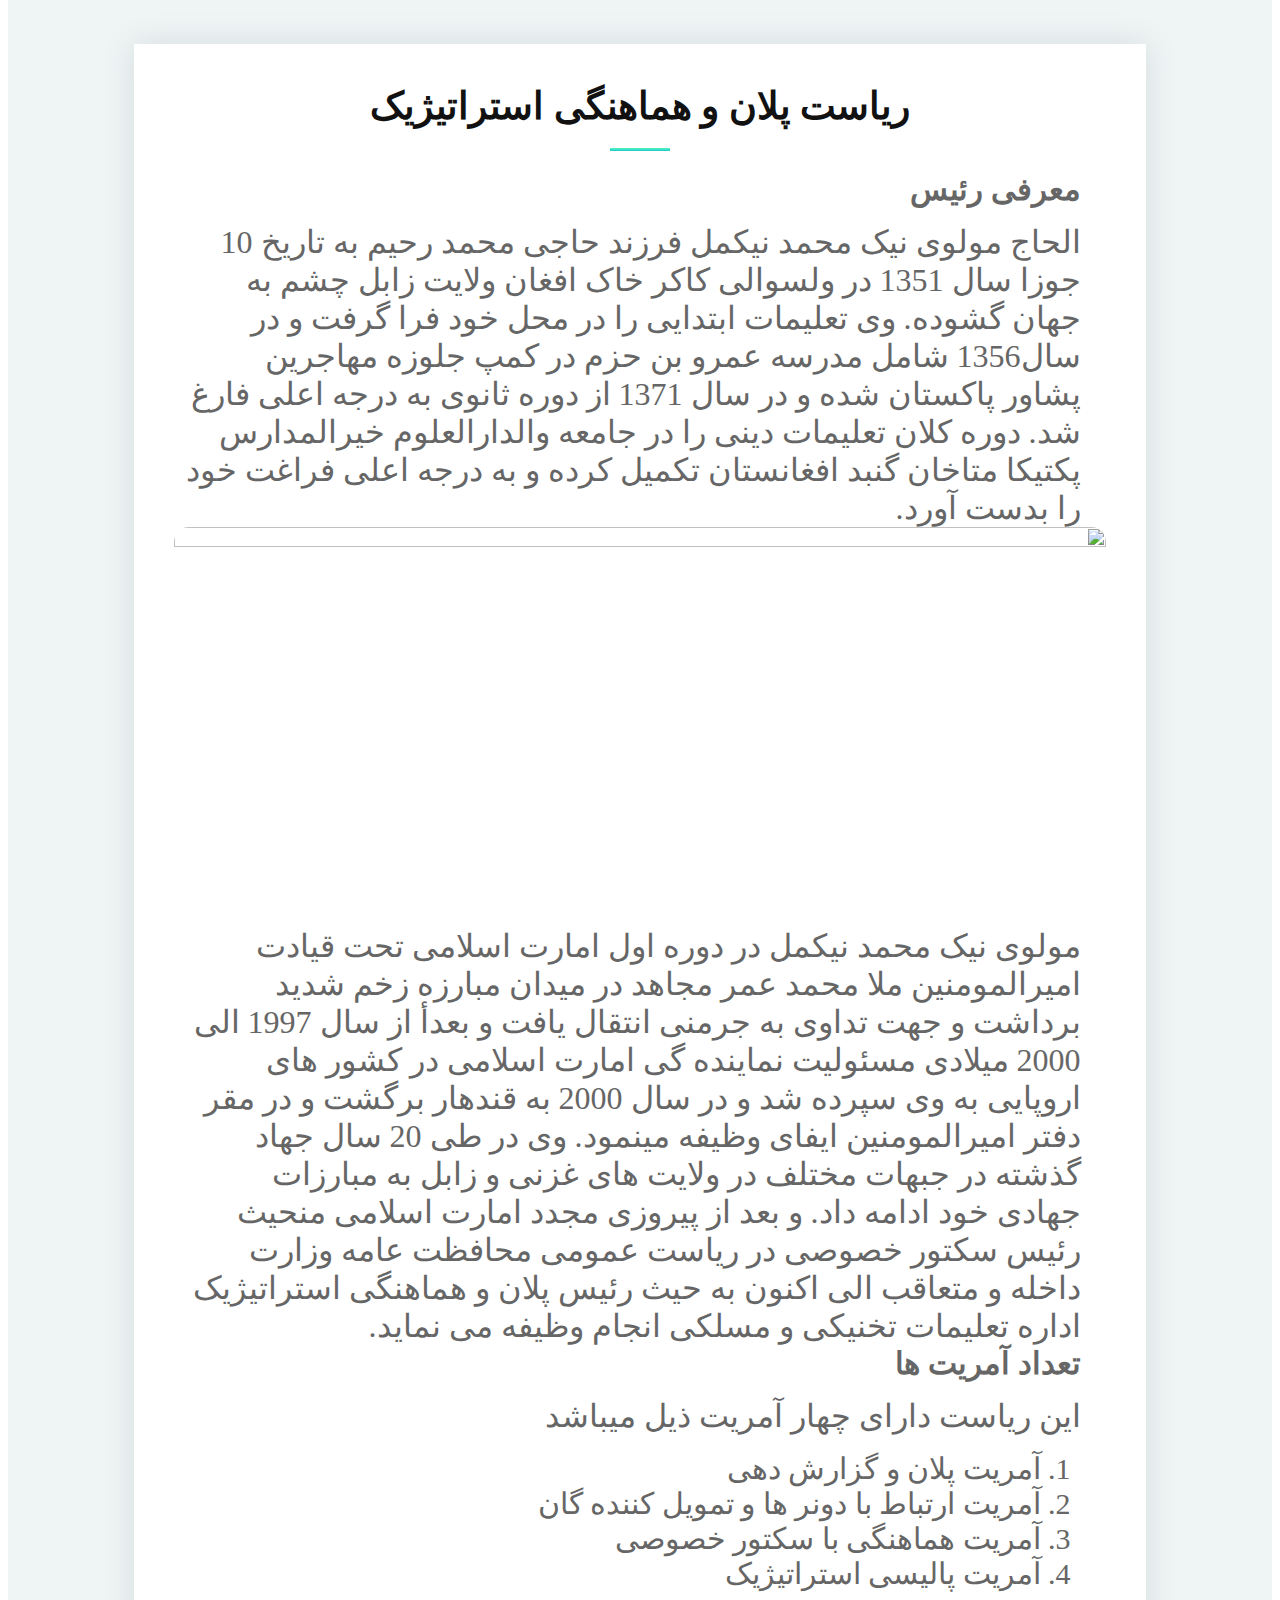
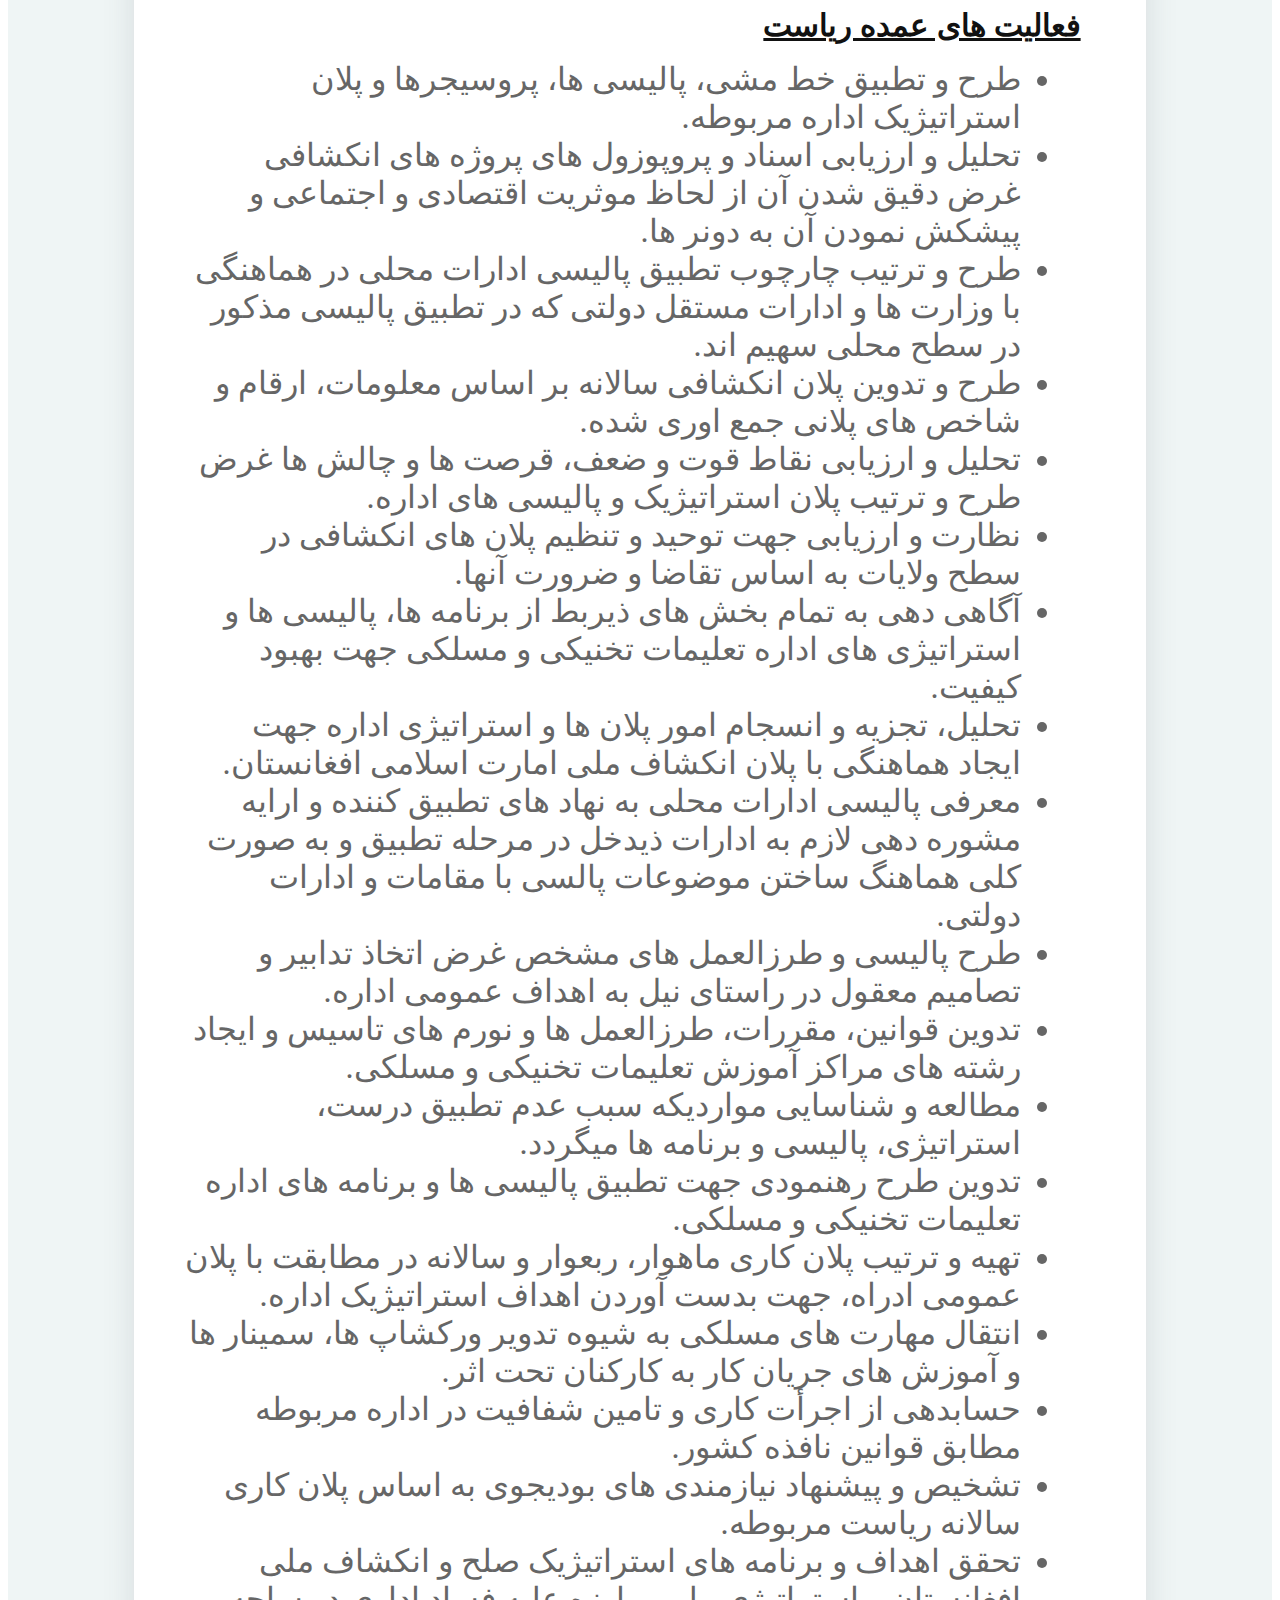
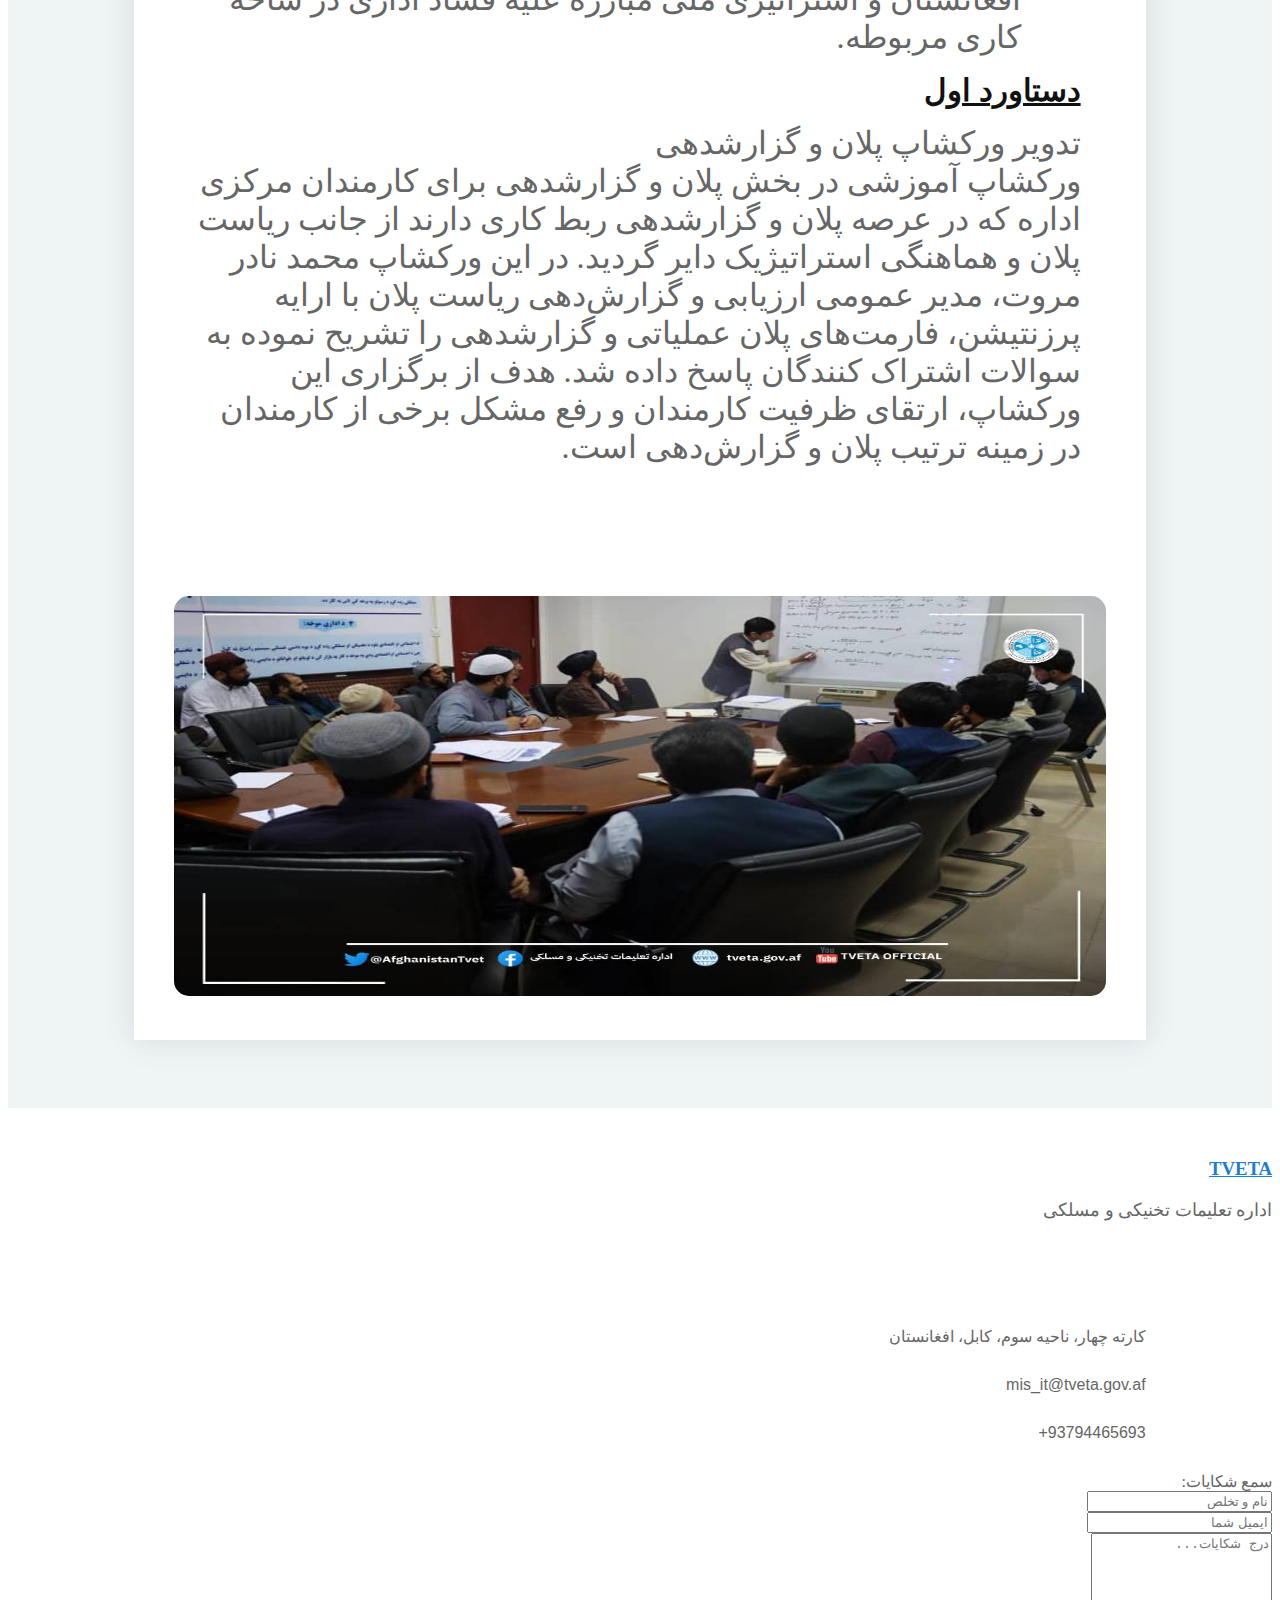
==== commit 06a041c4: "changes added" ====
--- a/index.html
+++ b/index.html
@@ -175,7 +175,7 @@
                   >ریاست محترم تنظیم برنامه های حرفوی</a
                 >
               </li> -->
-                <li>
+                <!-- <li>
                 <a
                   href="#professional"
                   data-toggle="tooltip"
@@ -183,7 +183,7 @@
                   title="برای بازدید کلیک کنید"
                   >ریاست محترم پلان وهماهنگی استراتژیک
                   </a>
-              </li>
+              </li> -->
             </ol>
           </div>
           <div class="col-lg-7">
@@ -209,7 +209,7 @@
               <li>ریاست محترم نصاب و تربیه معلم</li>
               <li>ریاست محترم تحقیق و تضمین کیفیت</li>
               <li>ریاست محترم ترنم و فرهنگ</li>
-              <!-- <li>ریاست محترم پلان وهماهنگی استراتژیک</li> -->
+              <li>ریاست محترم پلان وهماهنگی استراتژیک</li>
               <li>آمریت محترم تدارکات</li>
               <li>آمریت های محترم ولایات</li>
               
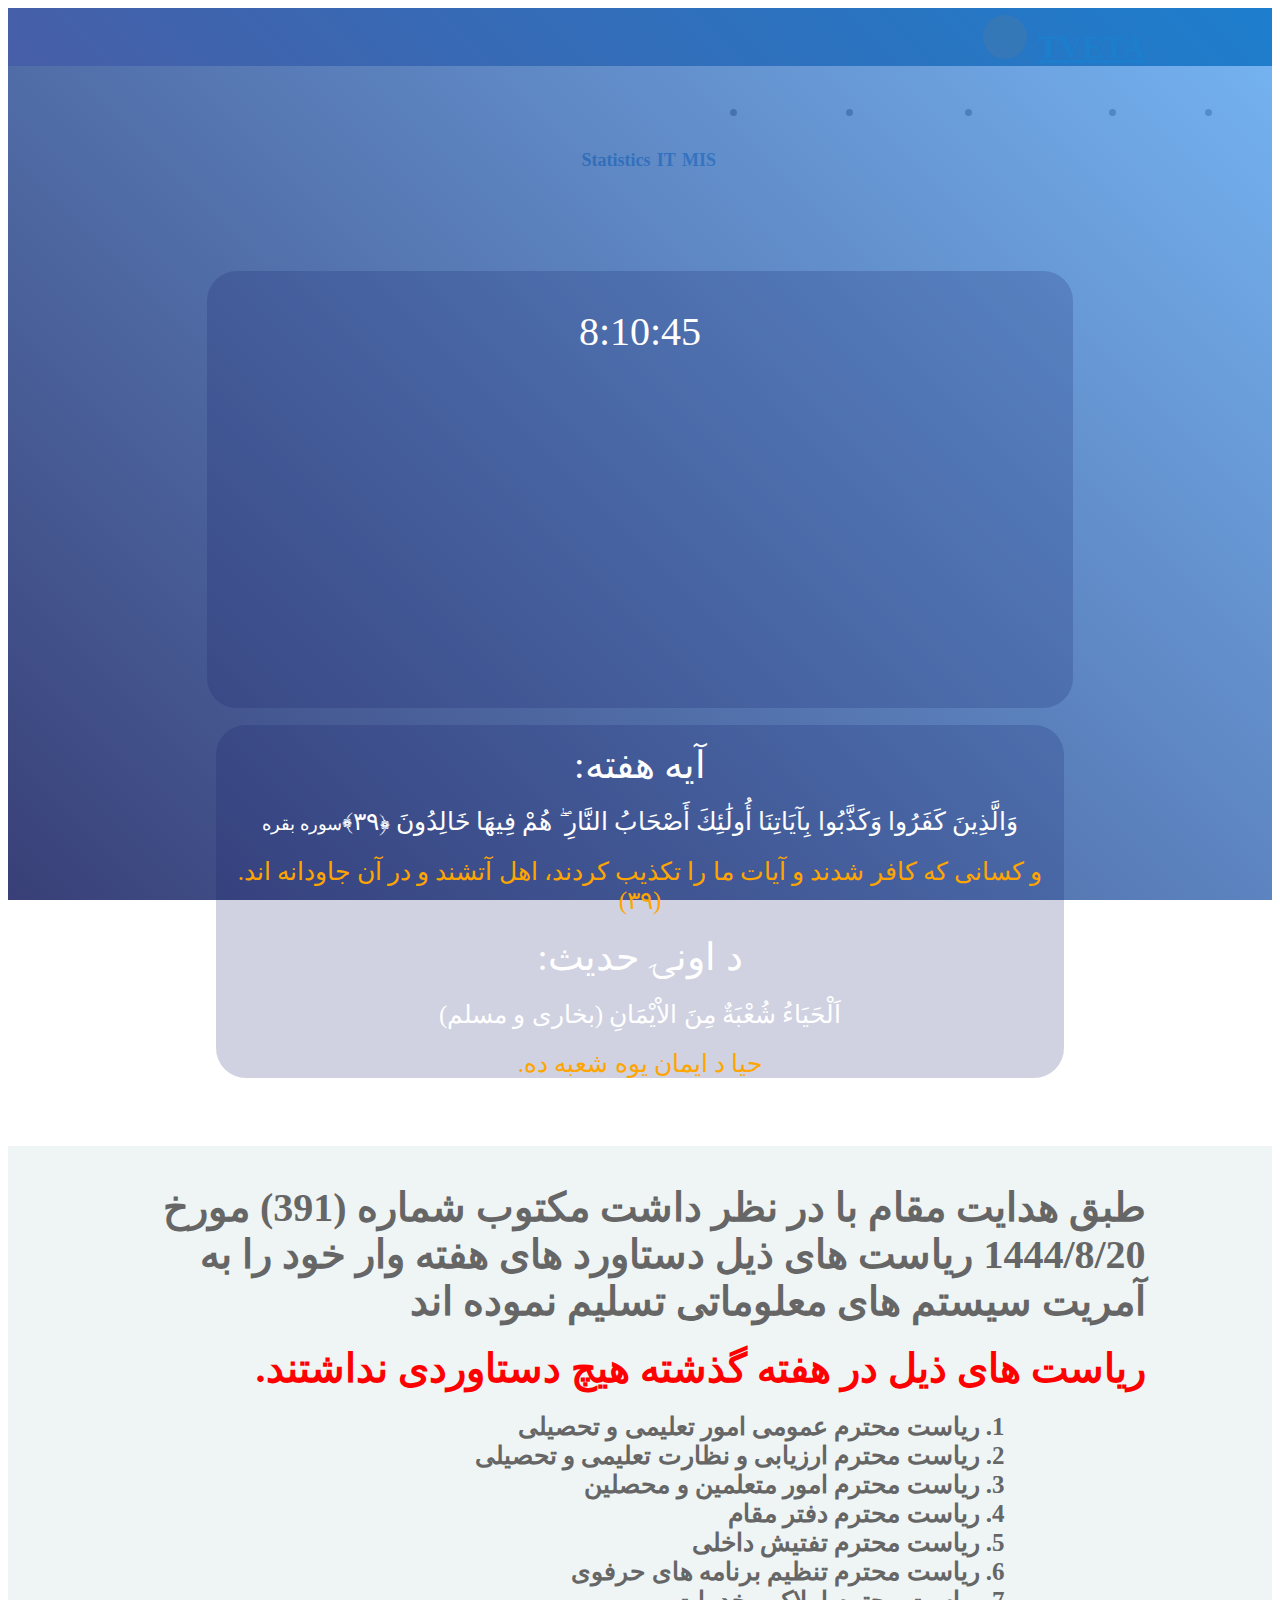
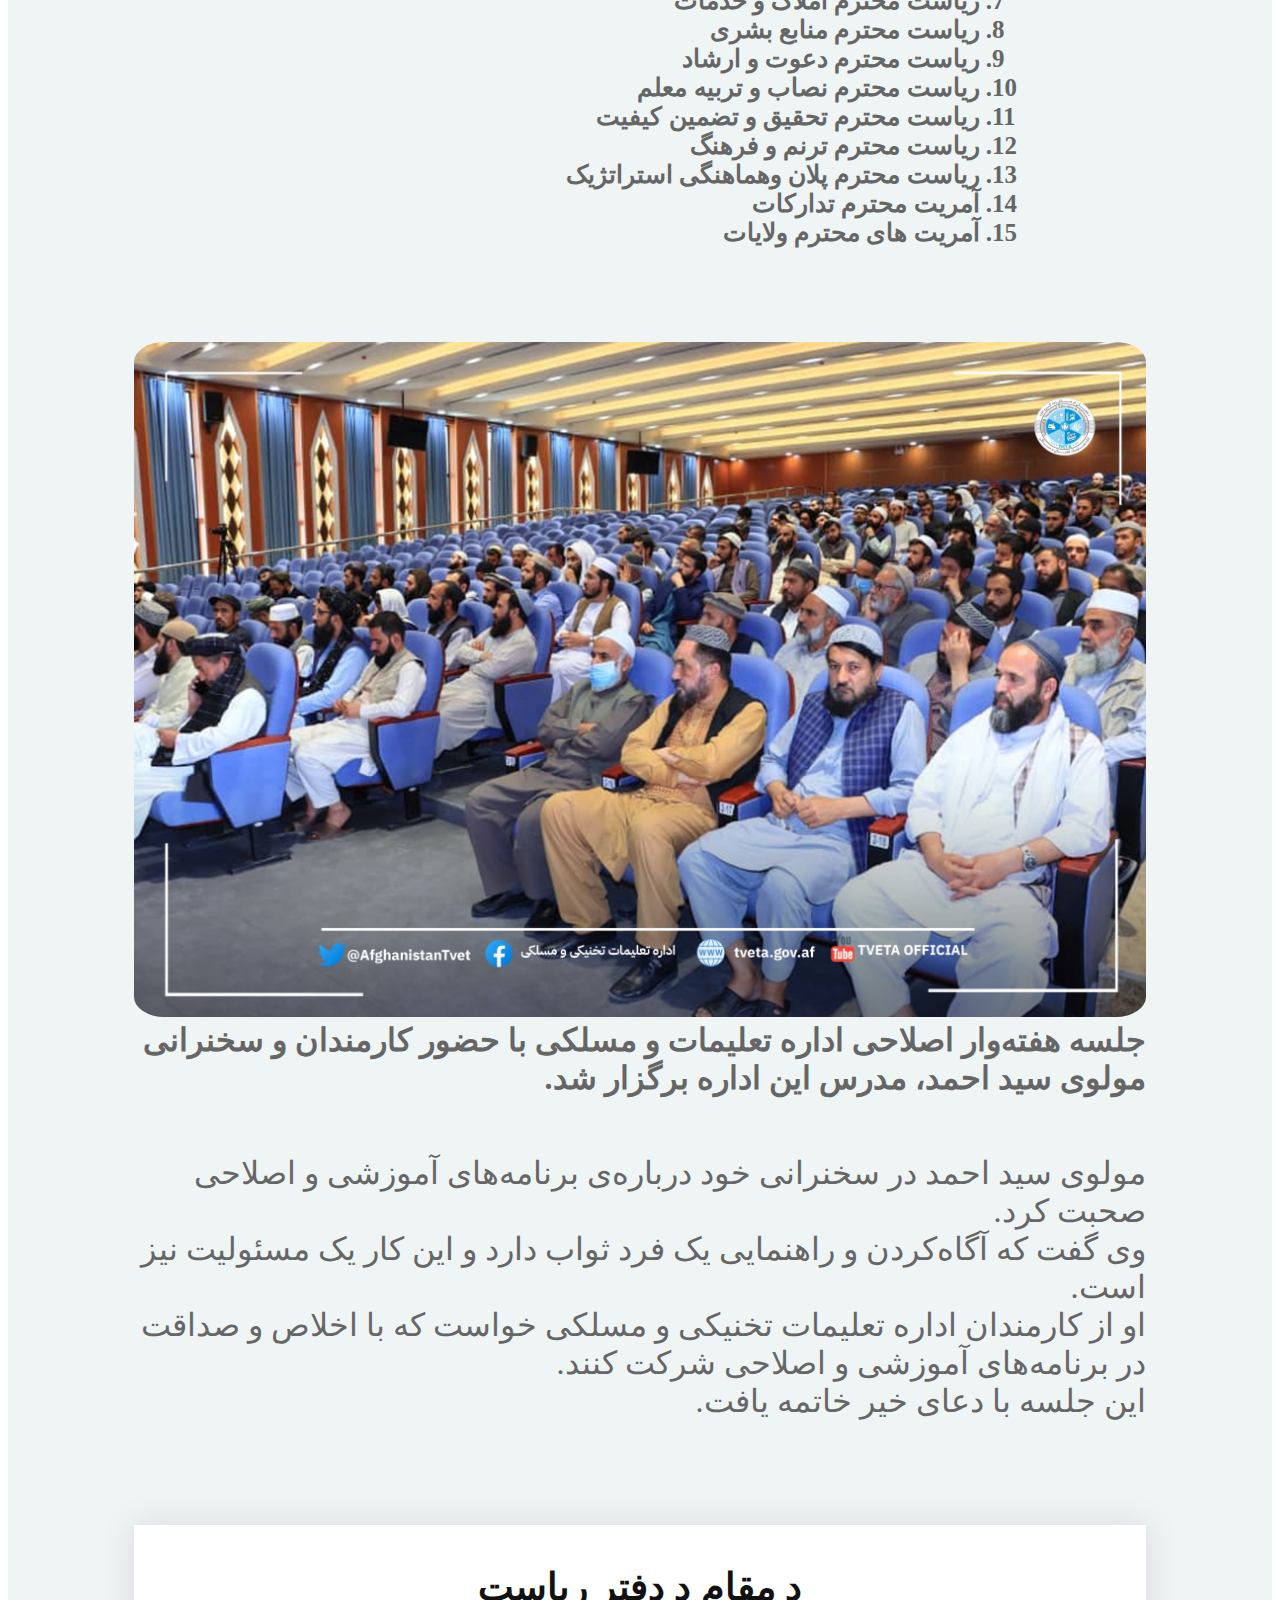
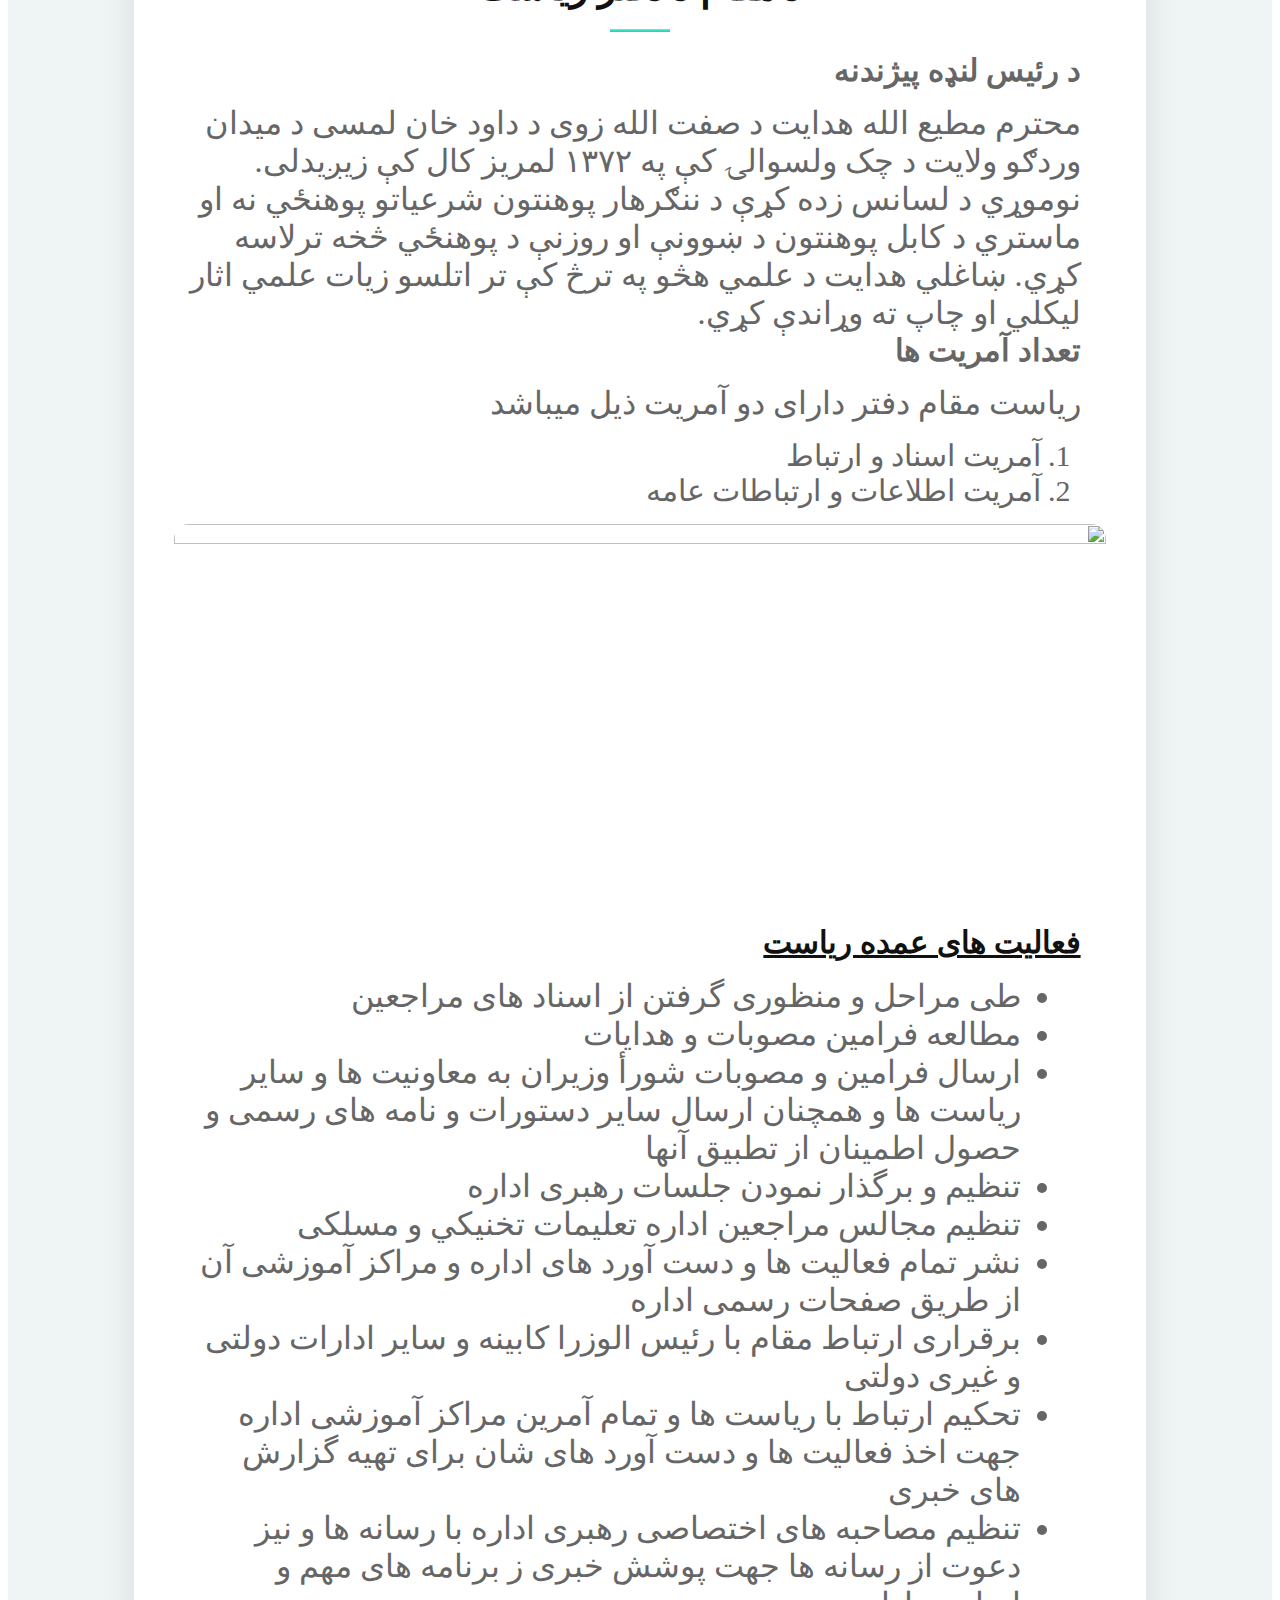
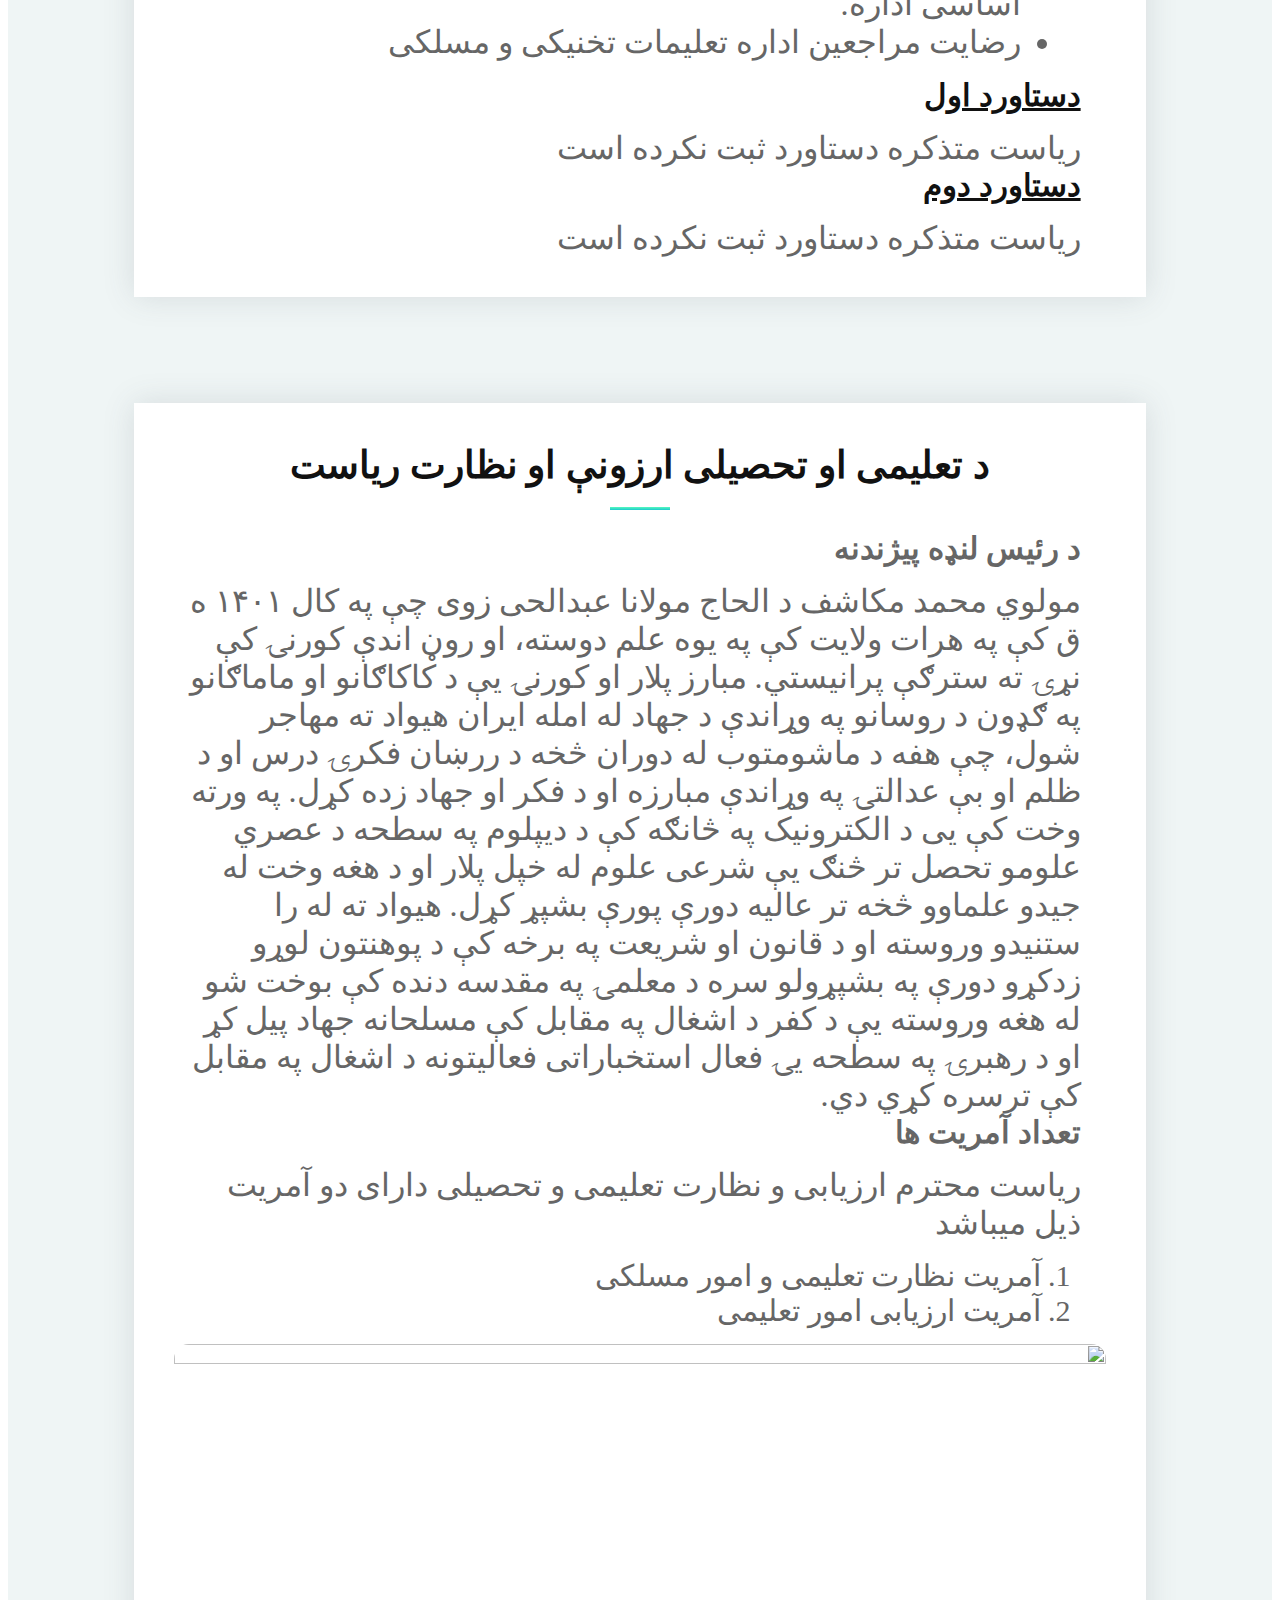
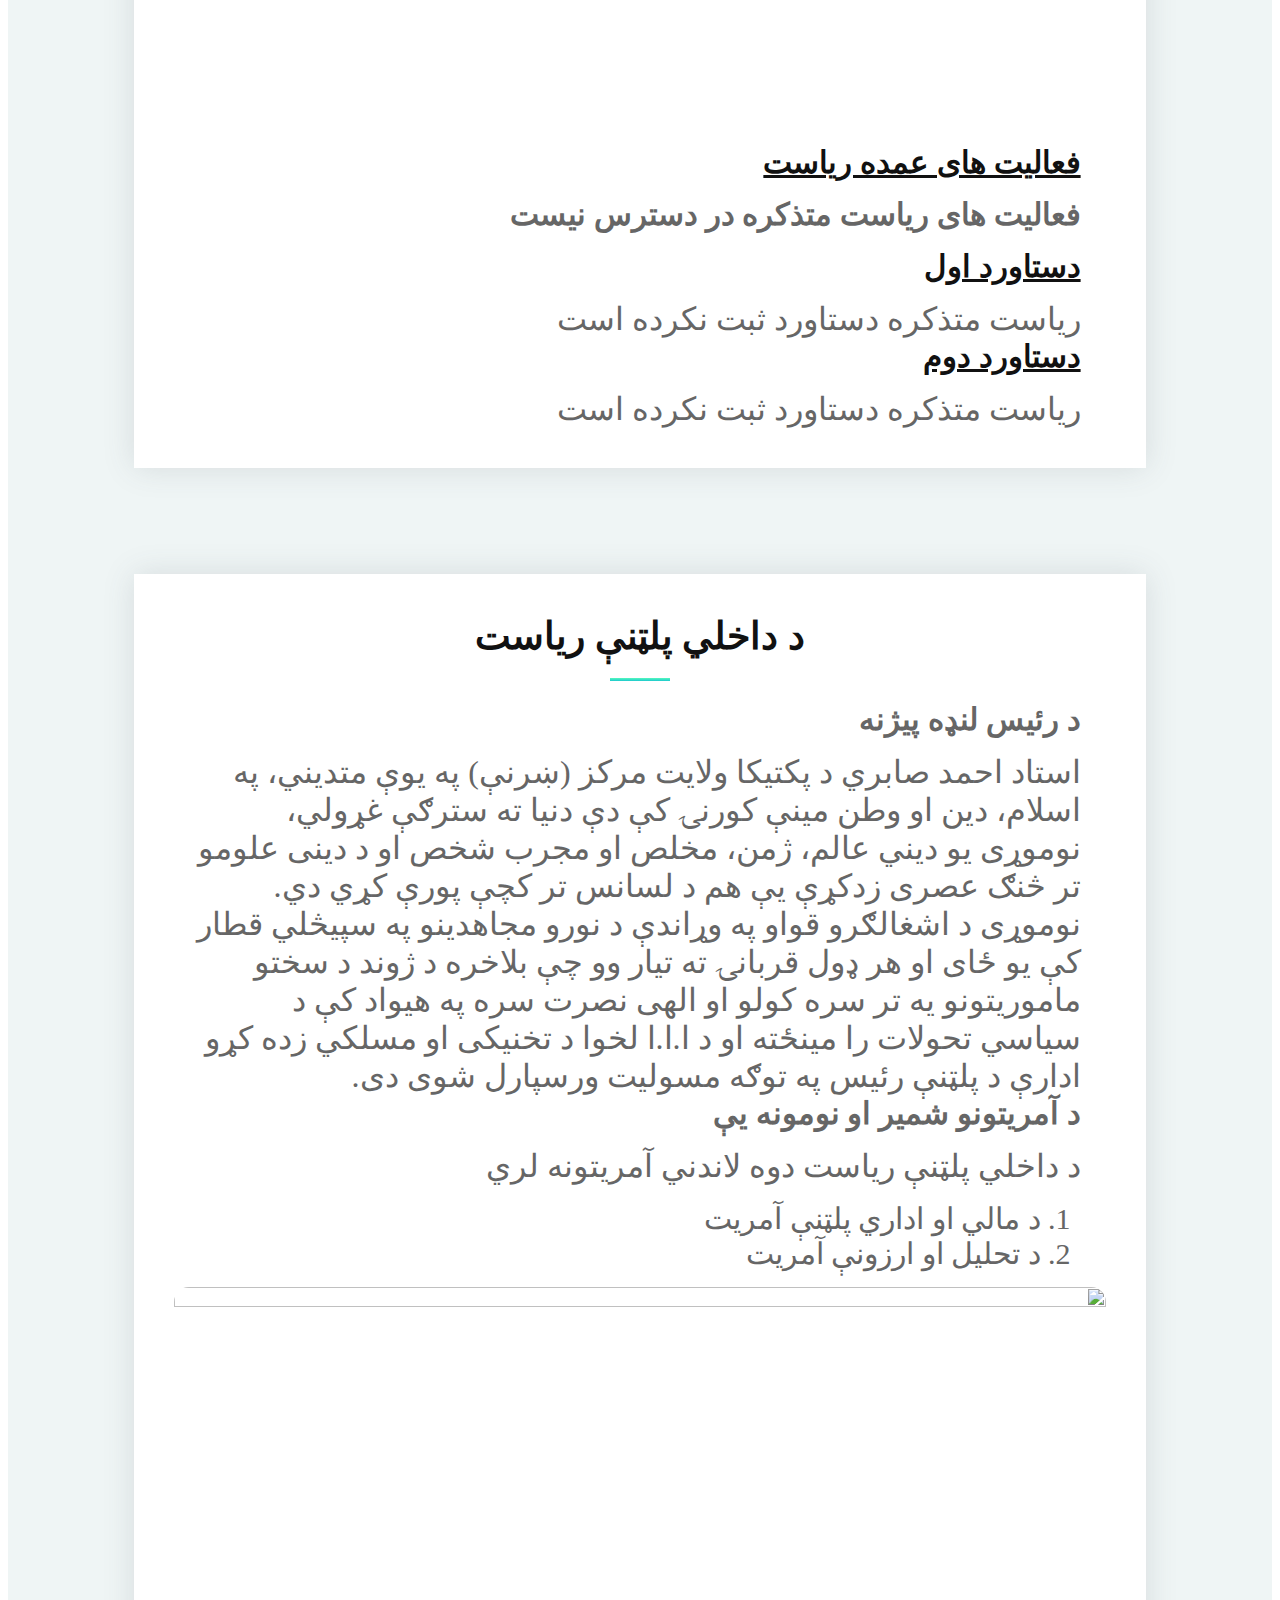
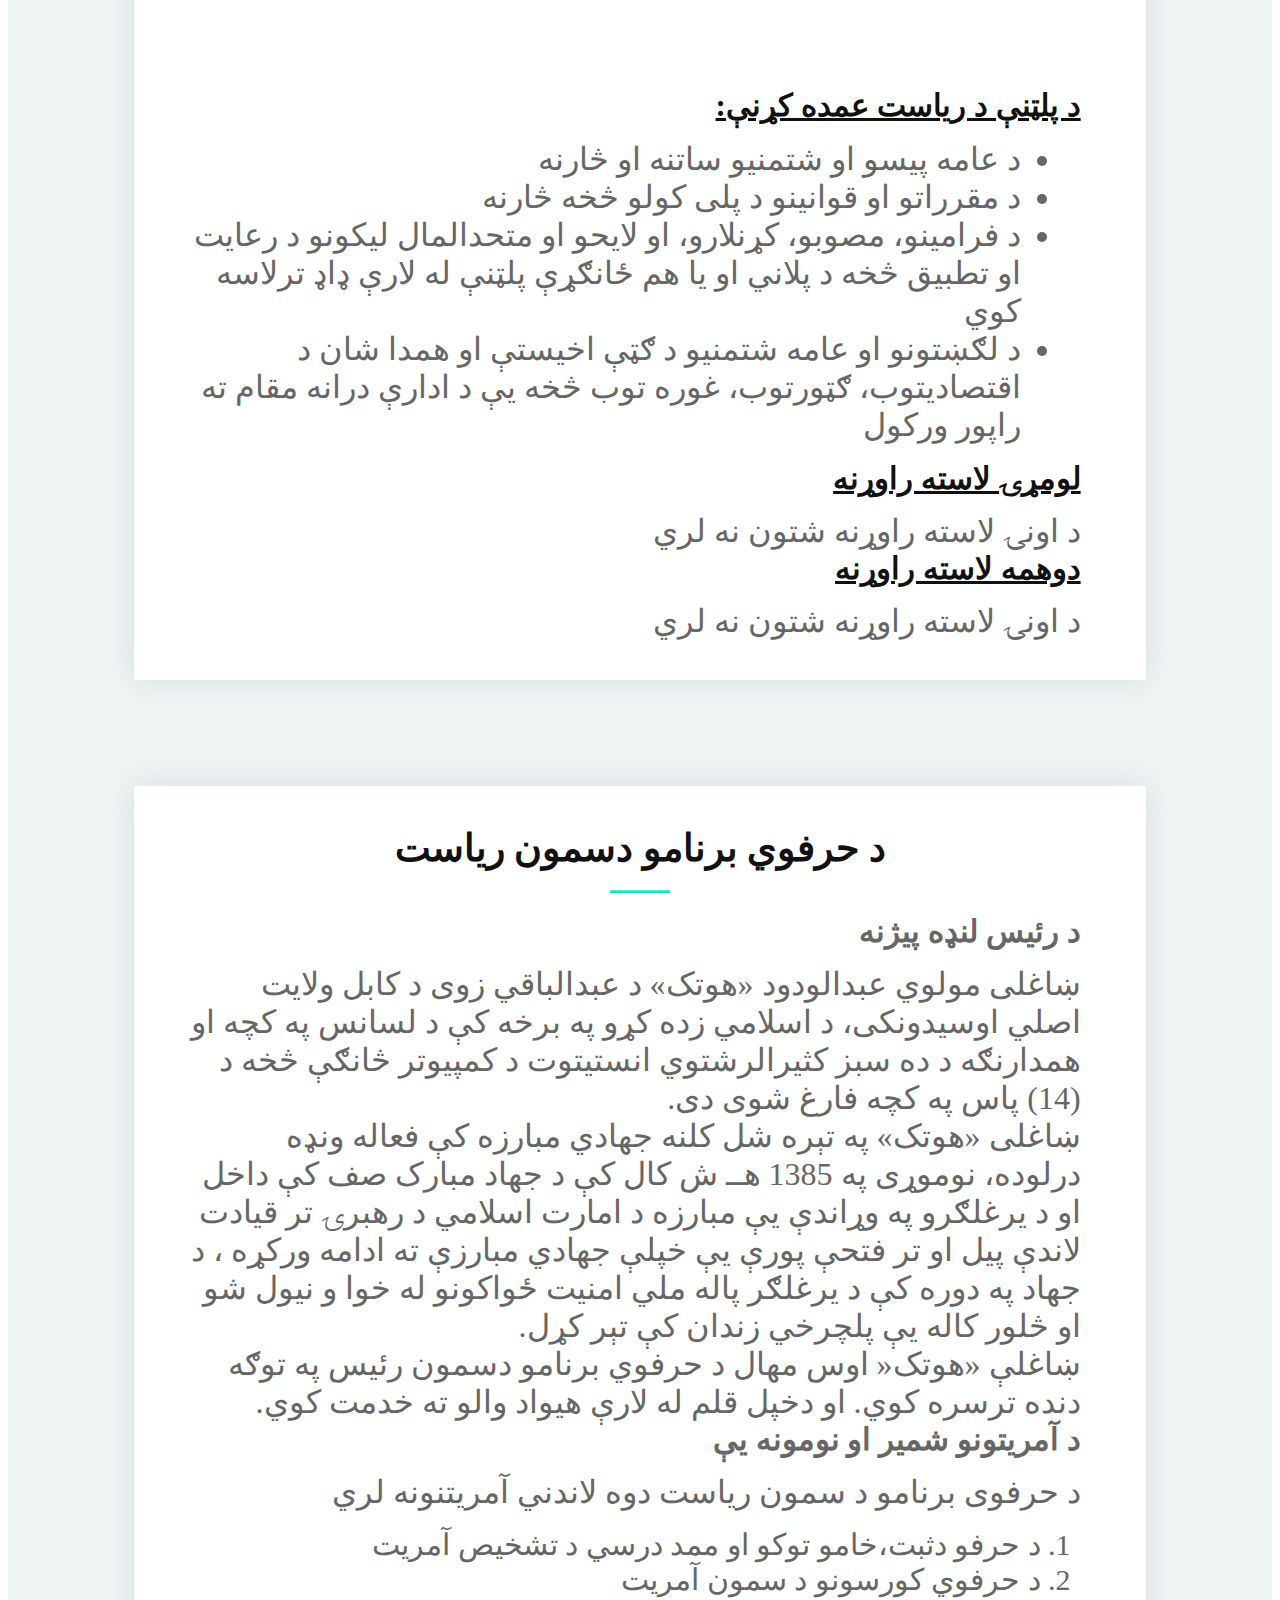
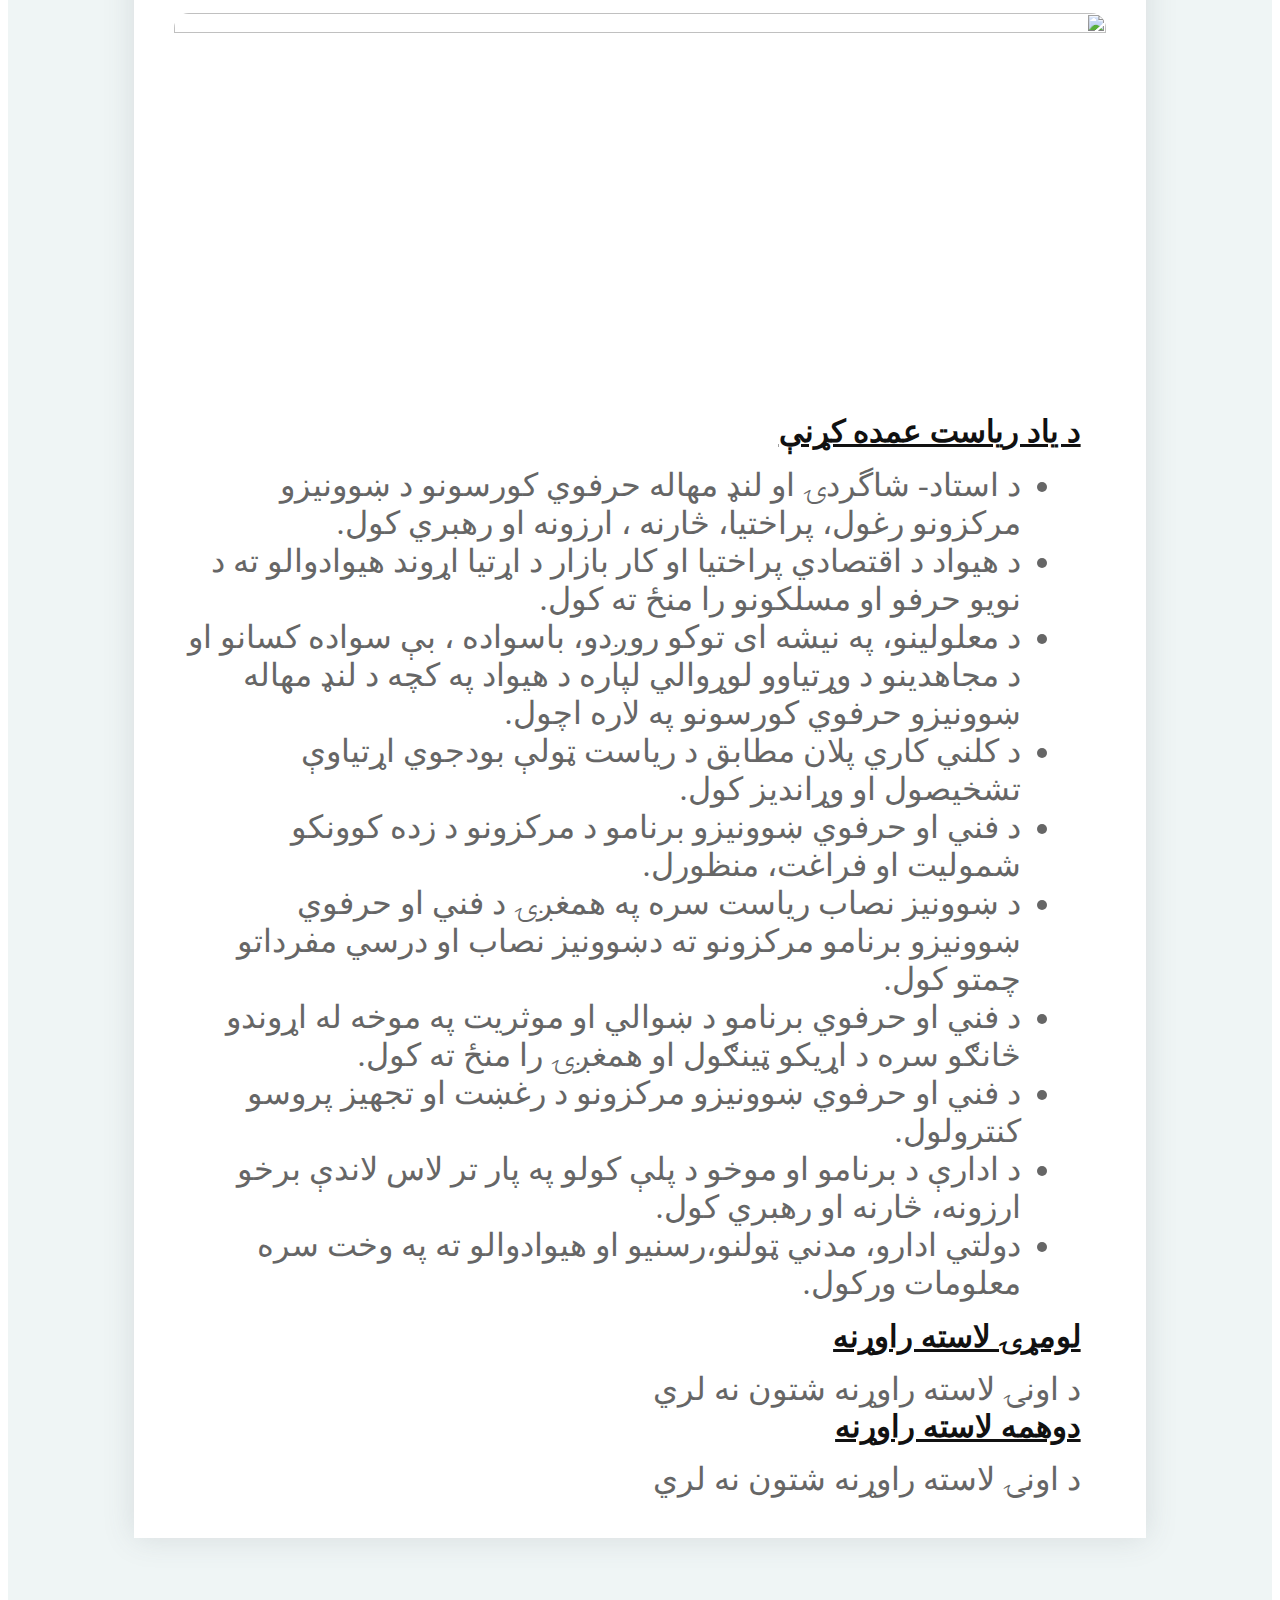
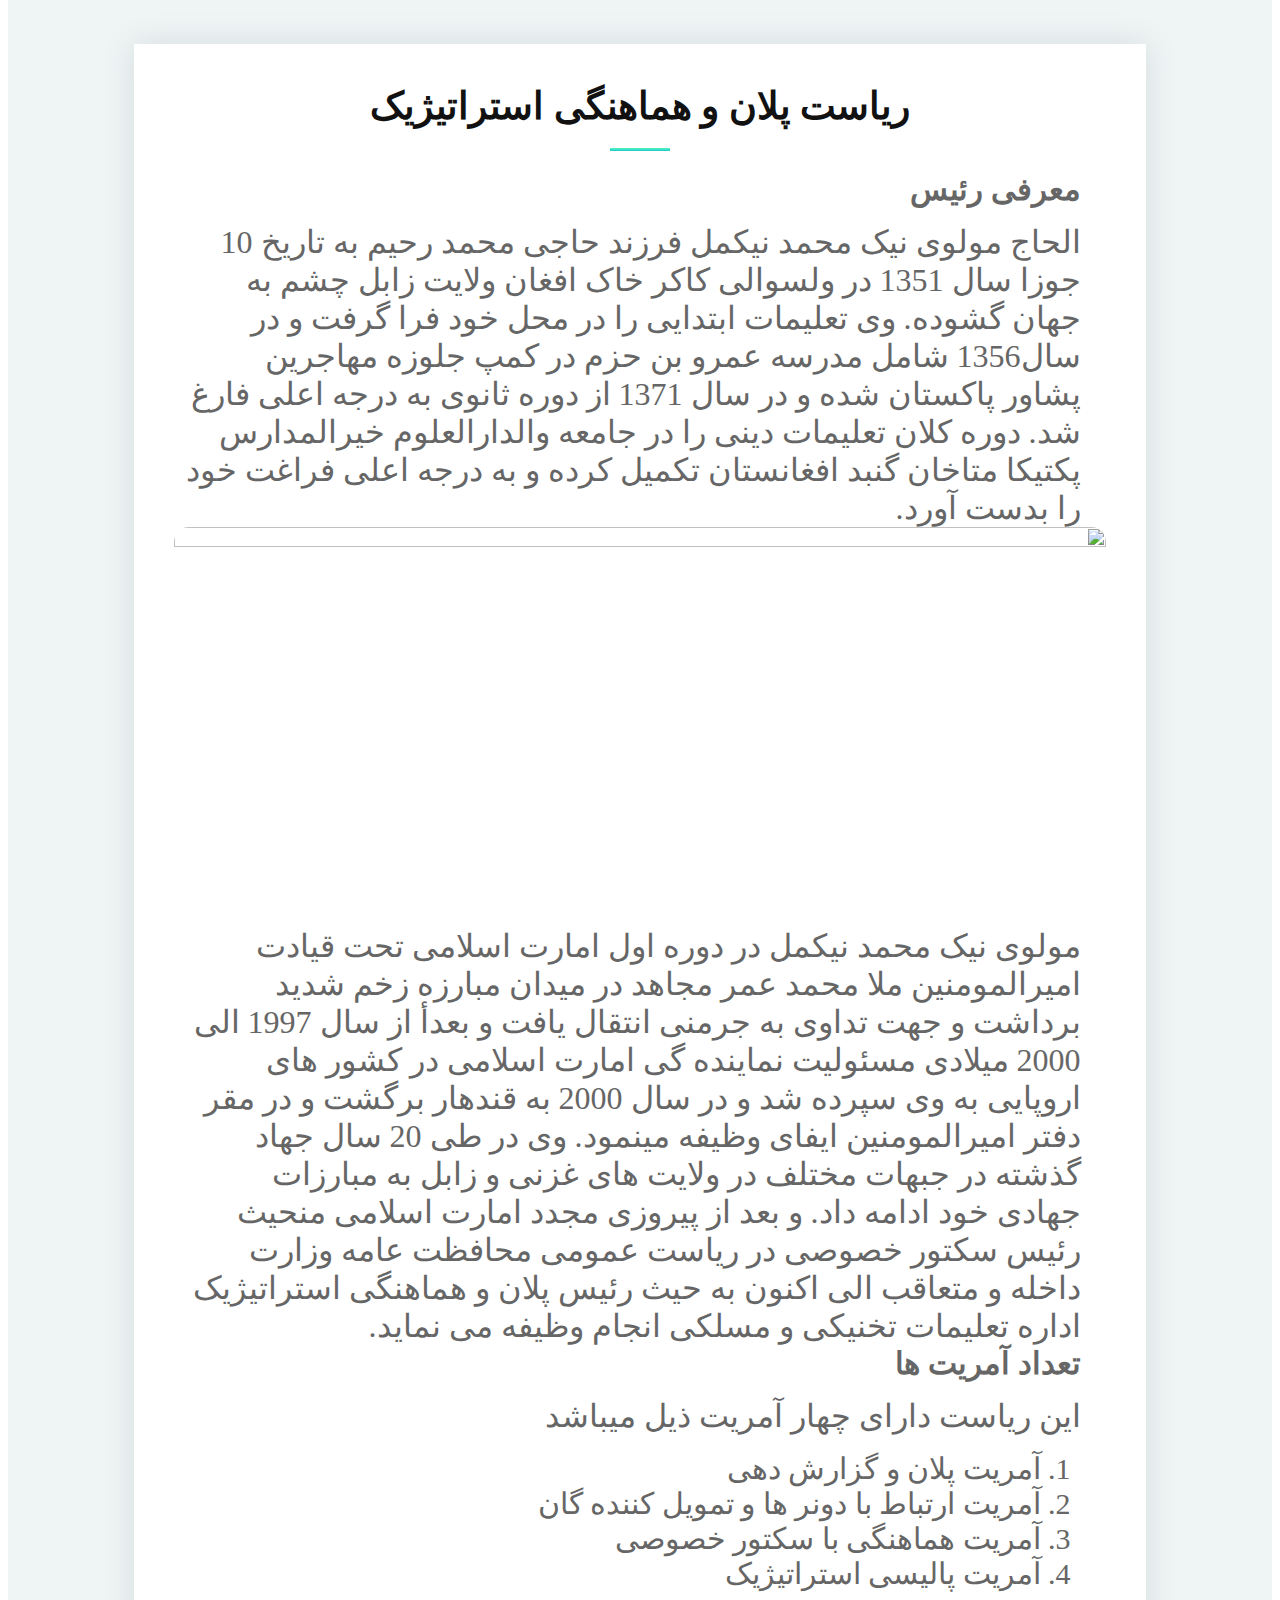
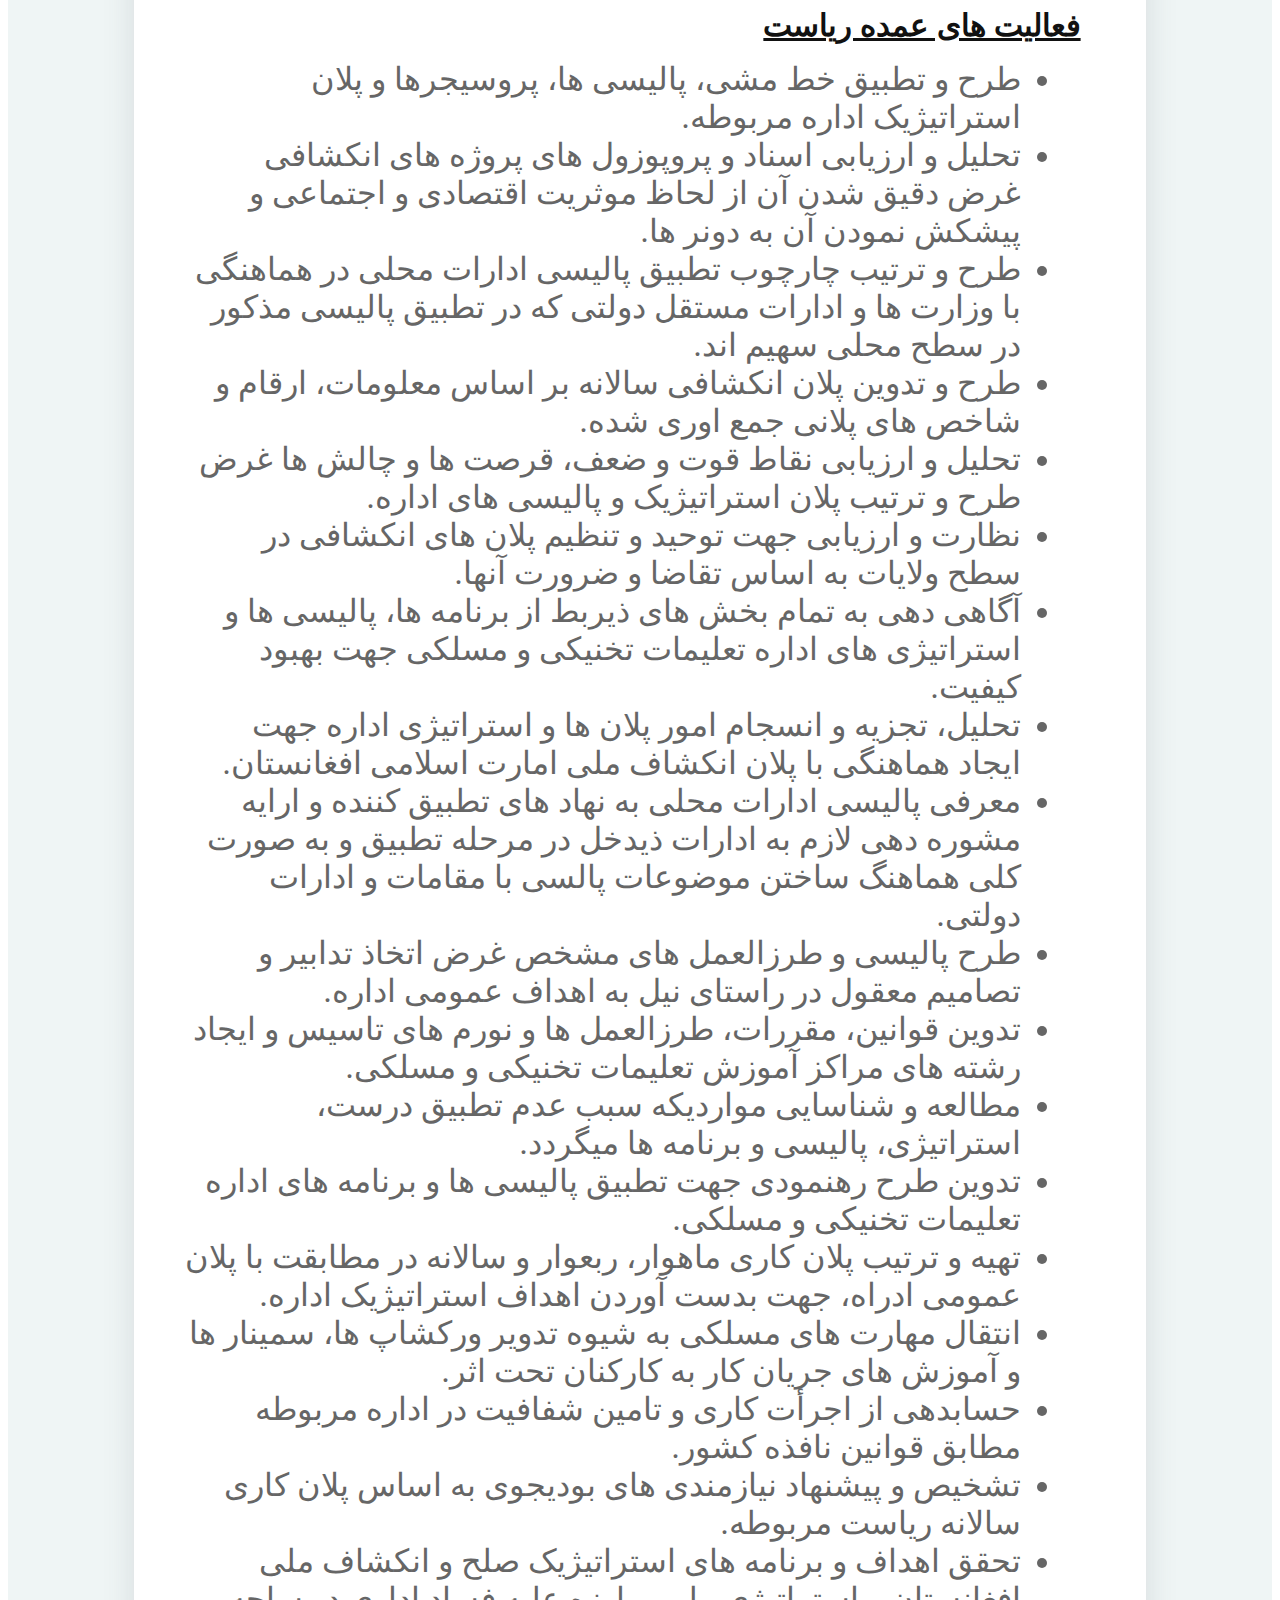
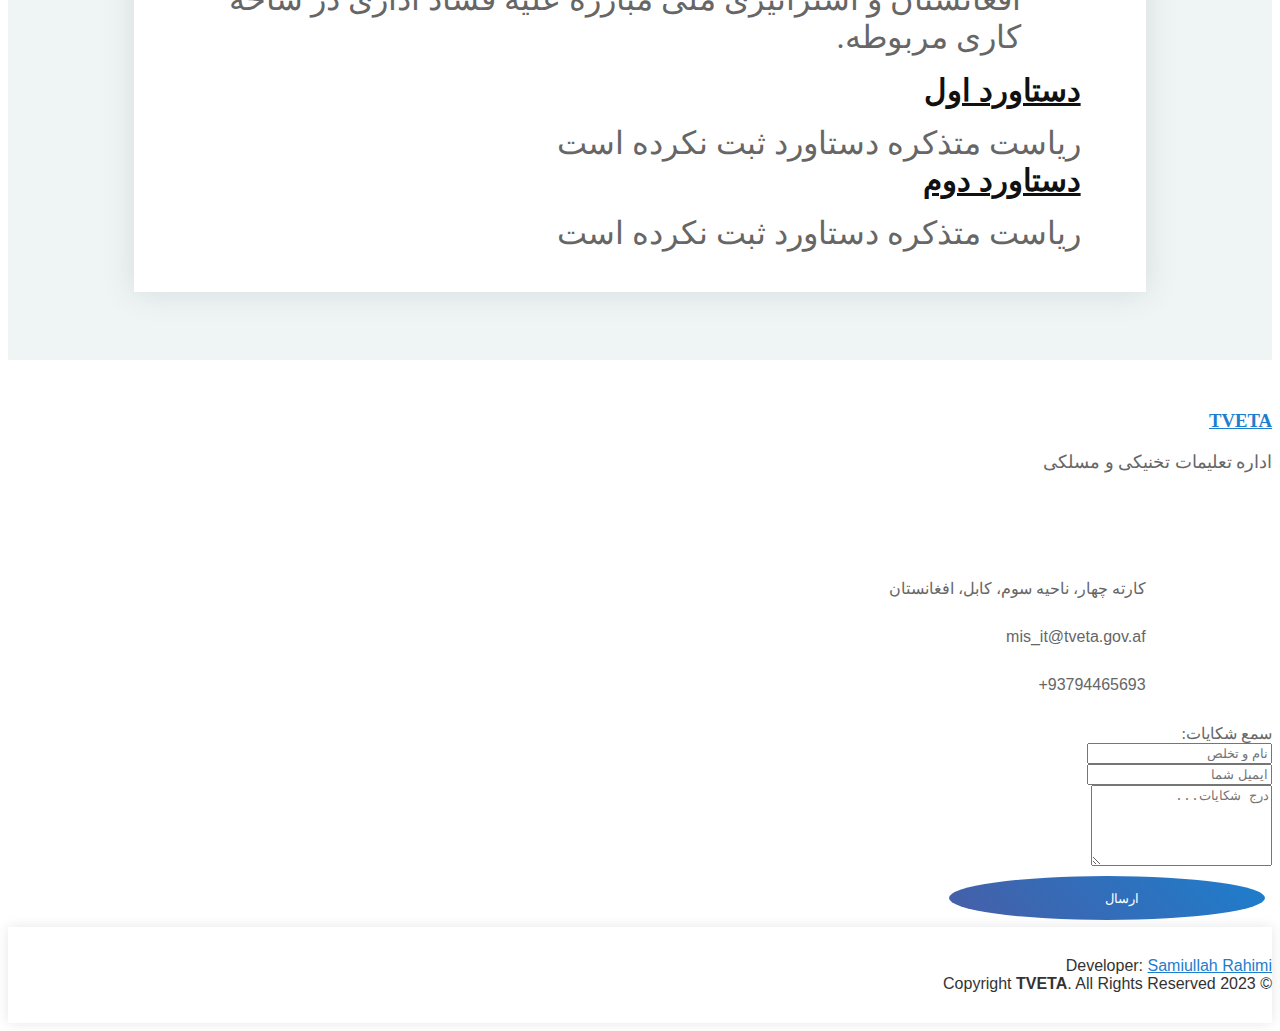
==== commit 7666af36: "Changes addedd" ====
--- a/index.html
+++ b/index.html
@@ -741,13 +741,18 @@
                 </li>
               </ul>
         
-              <!-- <div class="col-lg-12 col-md-12 wow fadeInRight mt-5 mb-5">
+              <div class="col-lg-12 col-md-12 wow fadeInRight mt-5 mb-5">
+                <h4 class="title"><a href="">دستاورد اول</a></h4>
+                 <p class="description">ریاست متذکره دستاورد ثبت نکرده است
+                </p>
+              </div>
+               <div class="col-lg-12 col-md-12 wow fadeInRight mt-5 mb-5">
                 <h4 class="title"><a href="">دستاورد دوم</a></h4>
                  <p class="description">ریاست متذکره دستاورد ثبت نکرده است
                 </p>
-              </div> -->
-            </div>
-                  <div class="col-lg-6 mt-5 col-md-12 wow fadeInLeft">
+              </div>
+            </div>
+                  <!-- <div class="col-lg-6 mt-5 col-md-12 wow fadeInLeft">
                 <h4 class="title"><a href="">دستاورد اول</a></h4>
                      <p class="description">تدویر ورکشاپ پلان و گزارشدهی
                       <br/> 
@@ -768,7 +773,7 @@
                   margin-top: 80px;
                 "
               />
-            </div>
+            </div> -->
           </div>
         </div>
       </section>
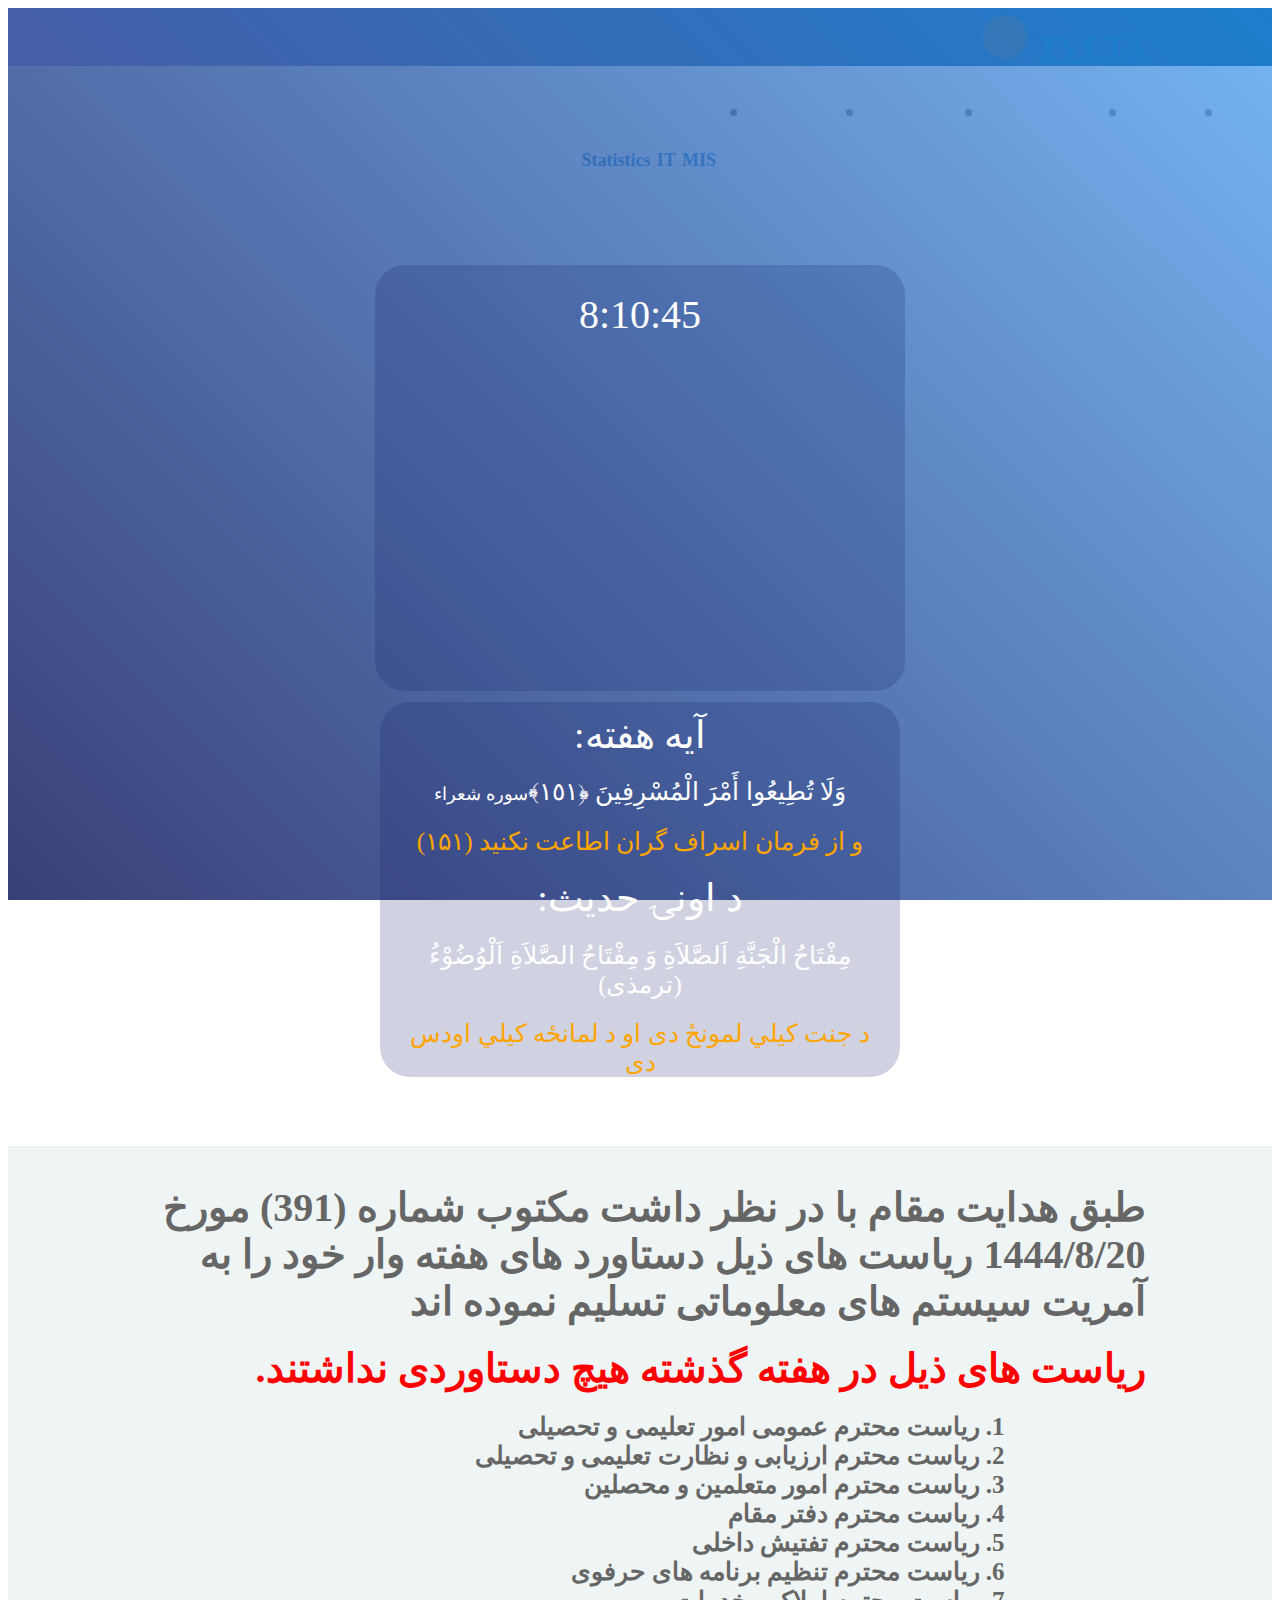
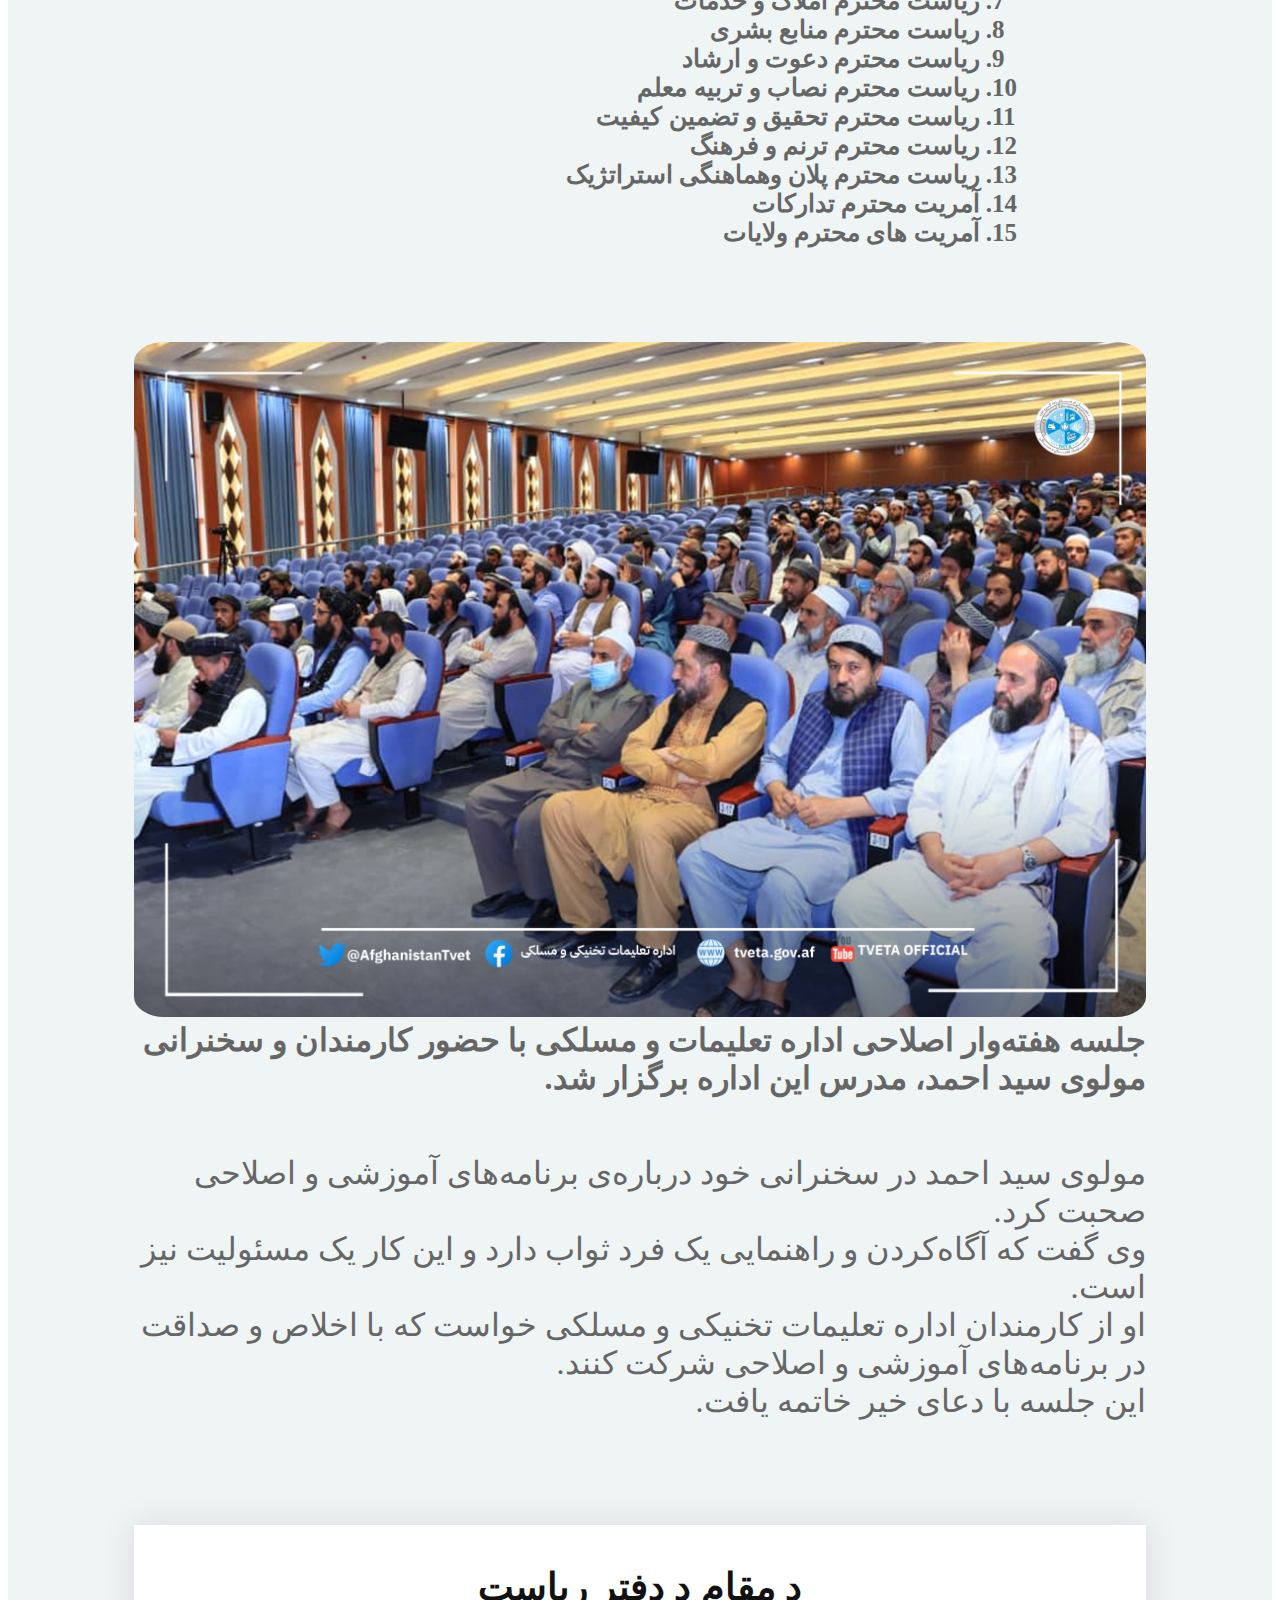
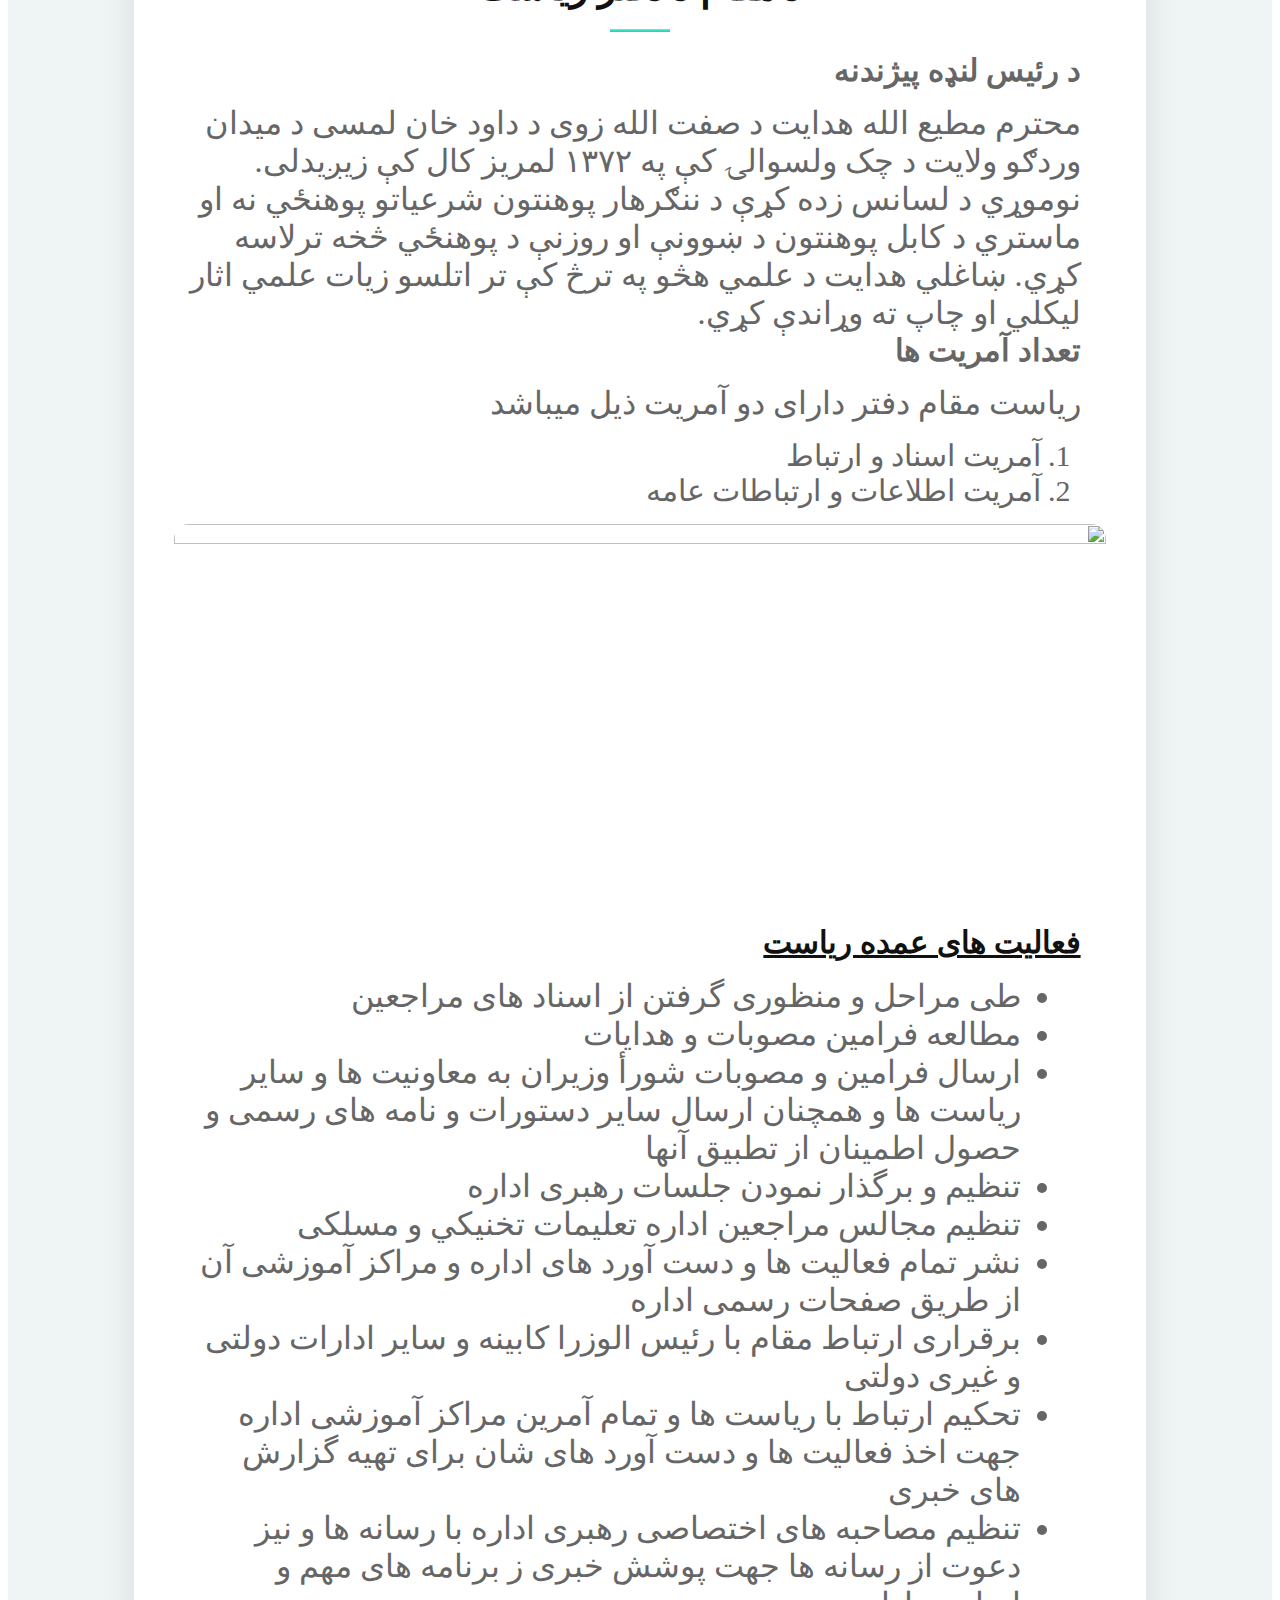
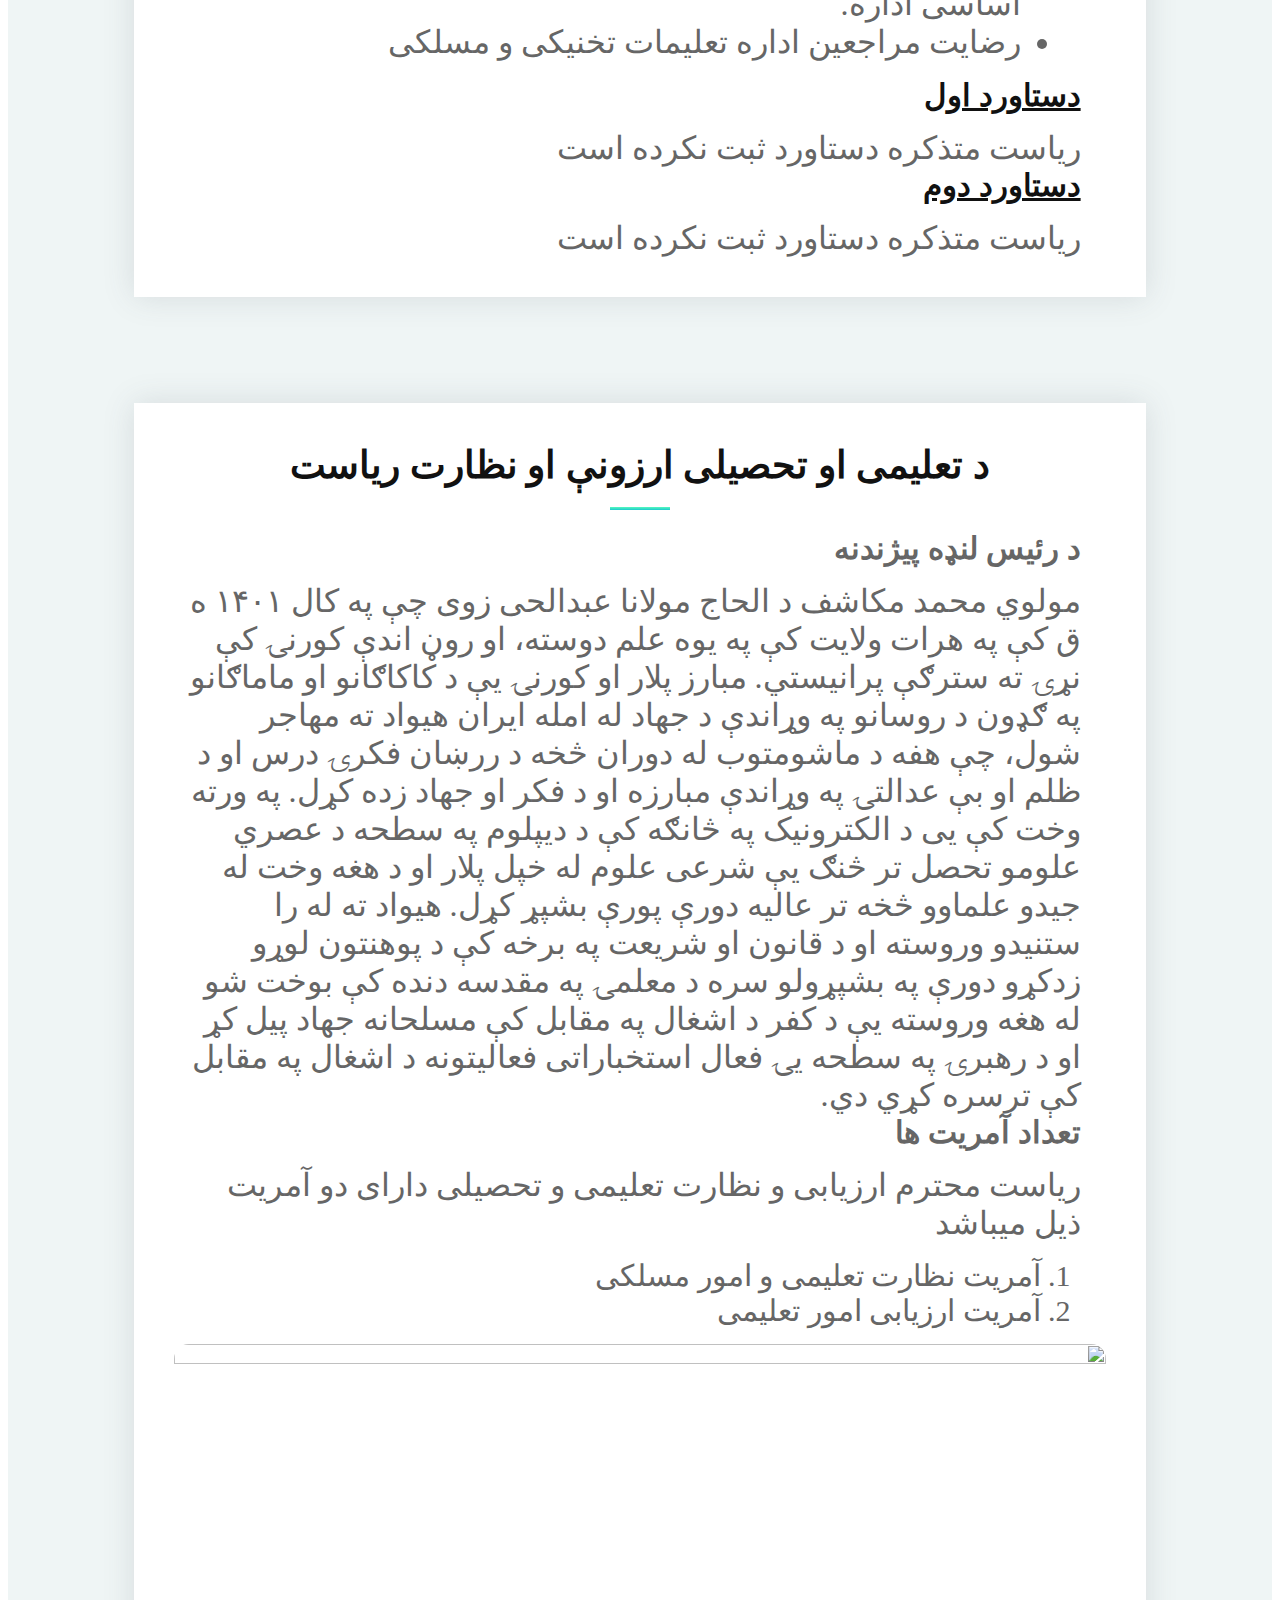
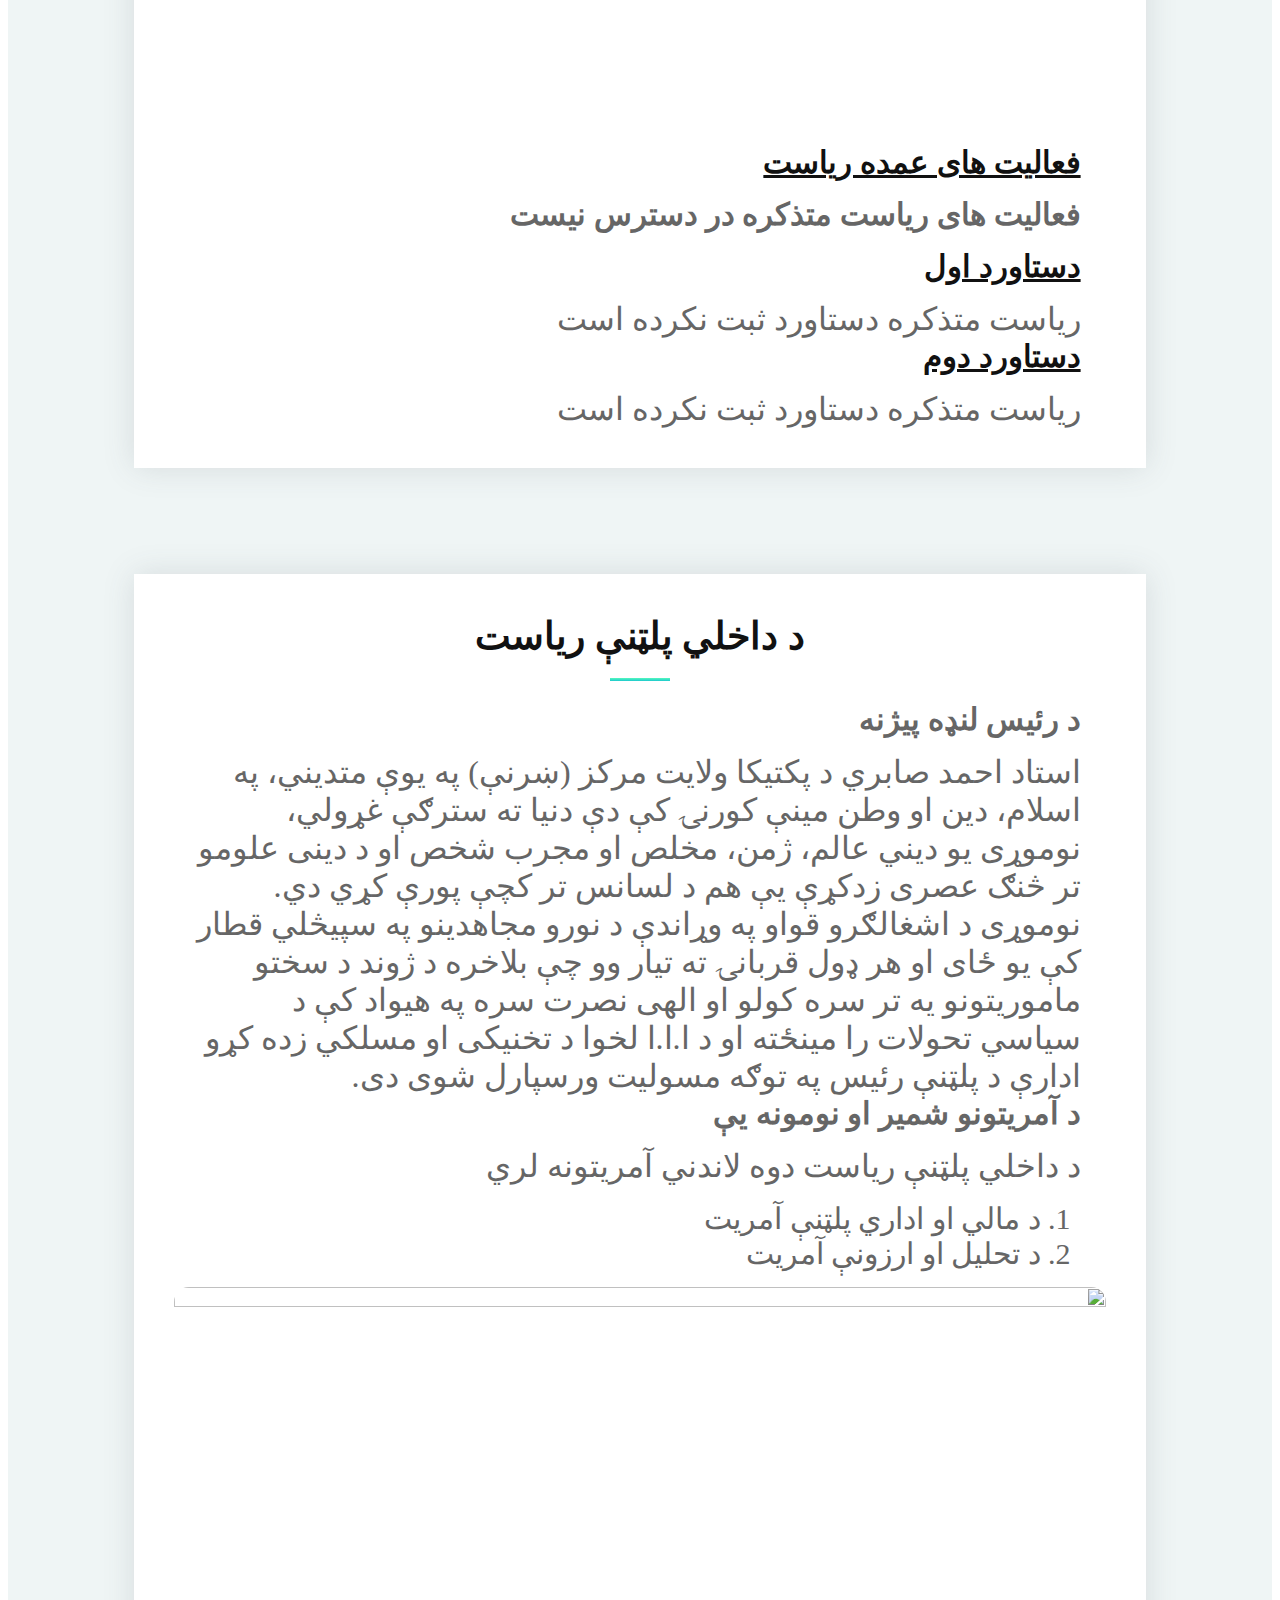
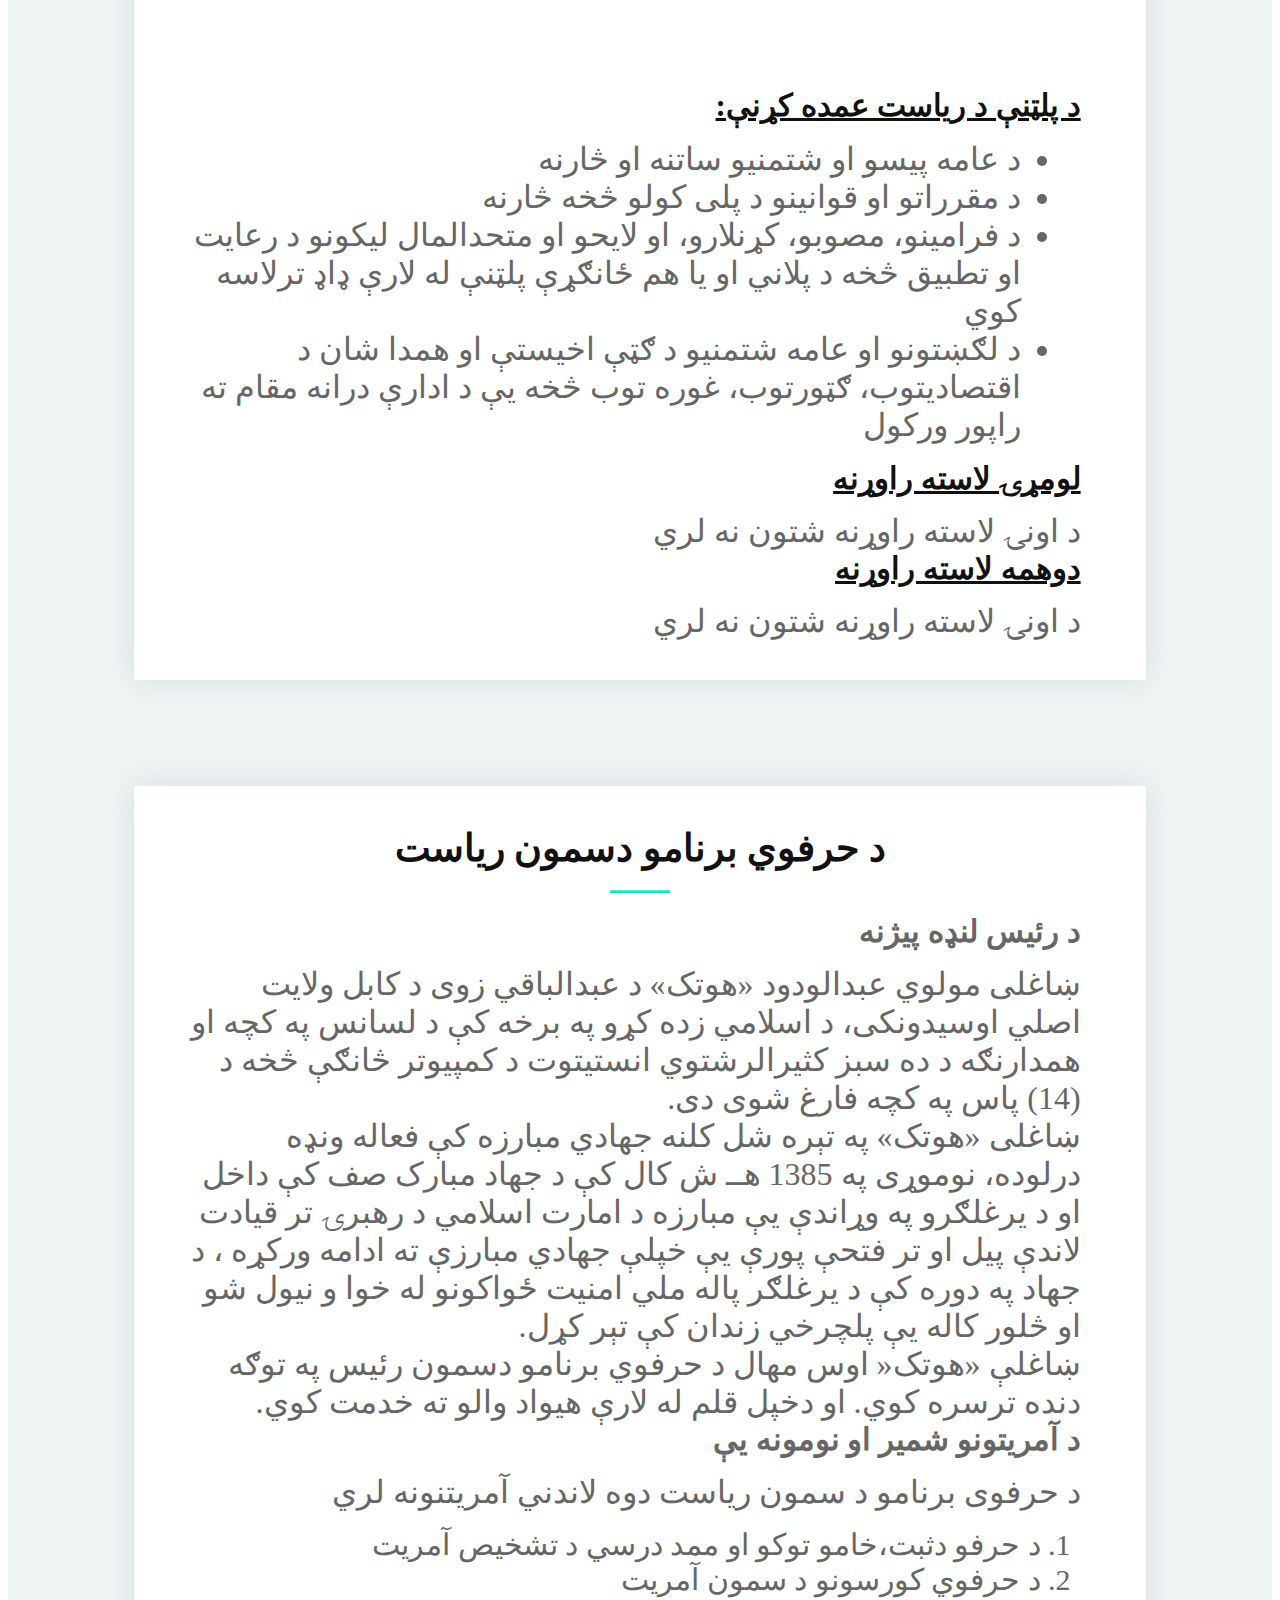
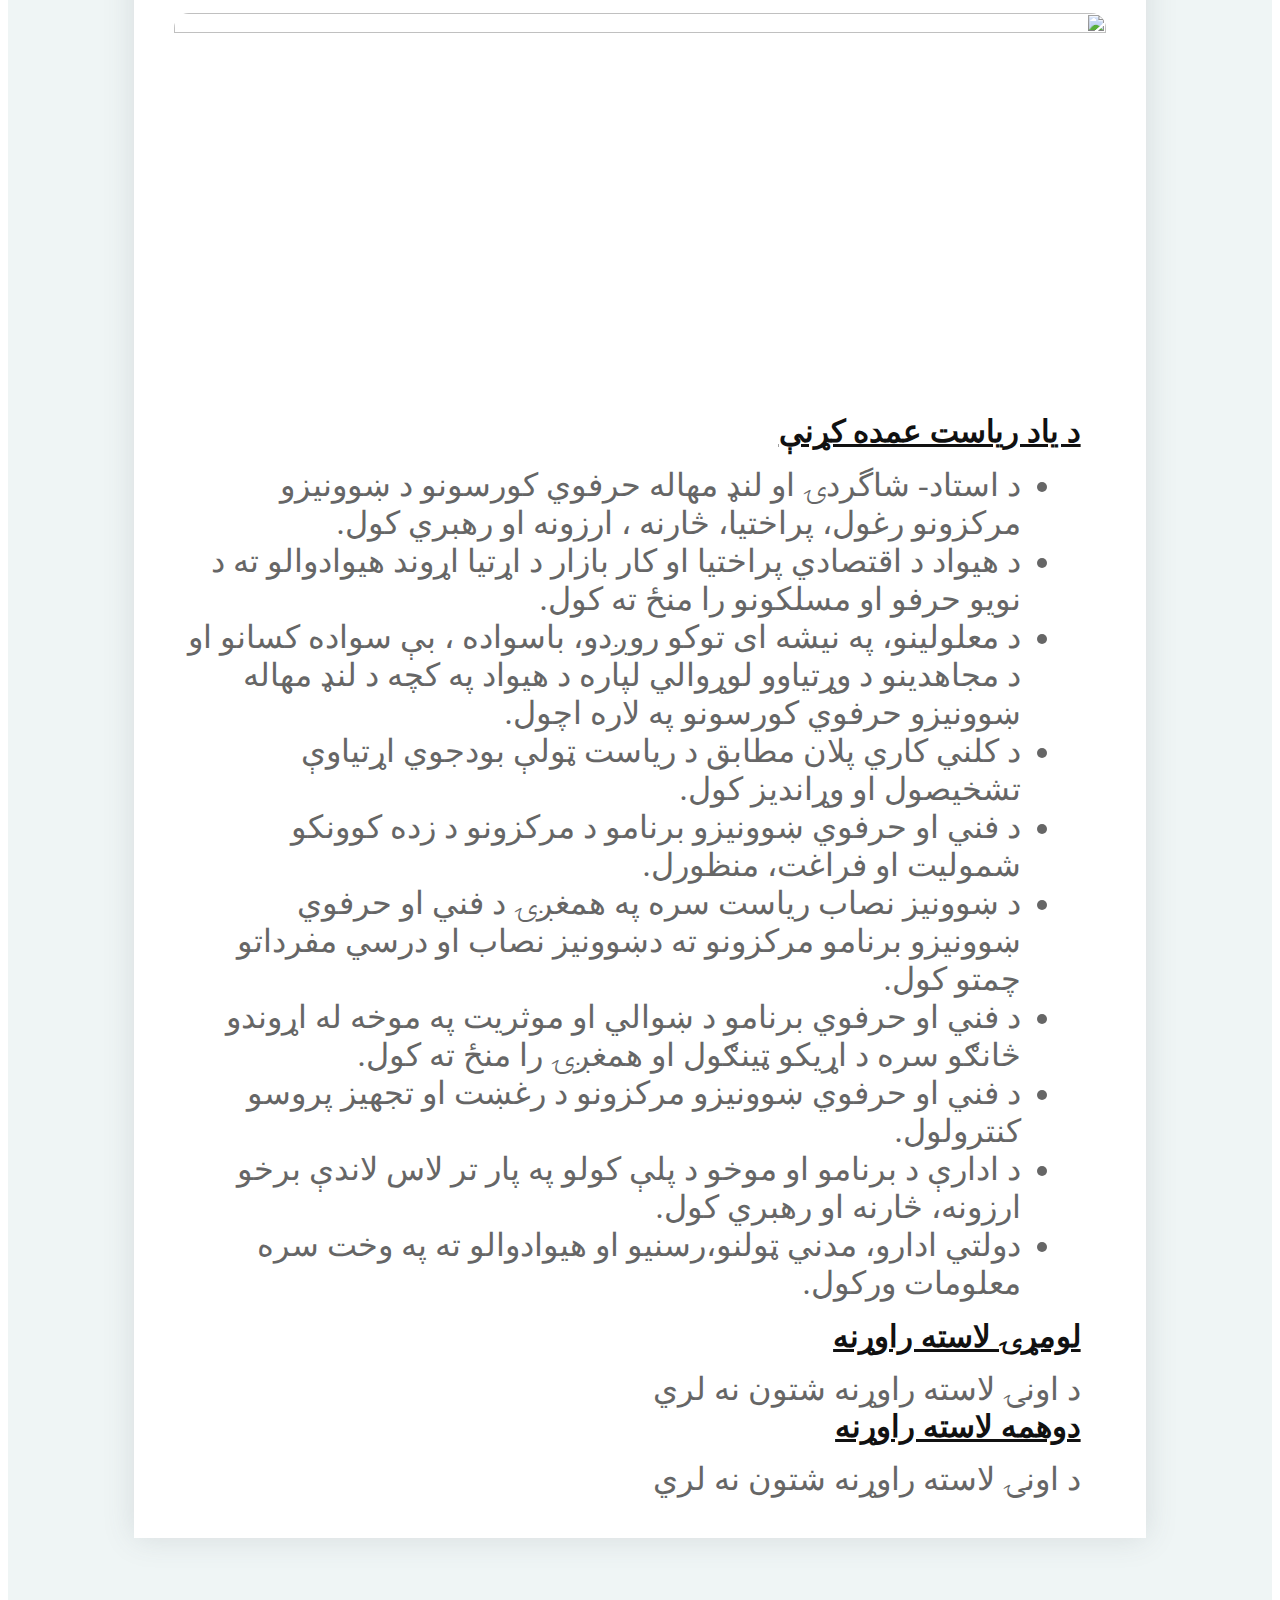
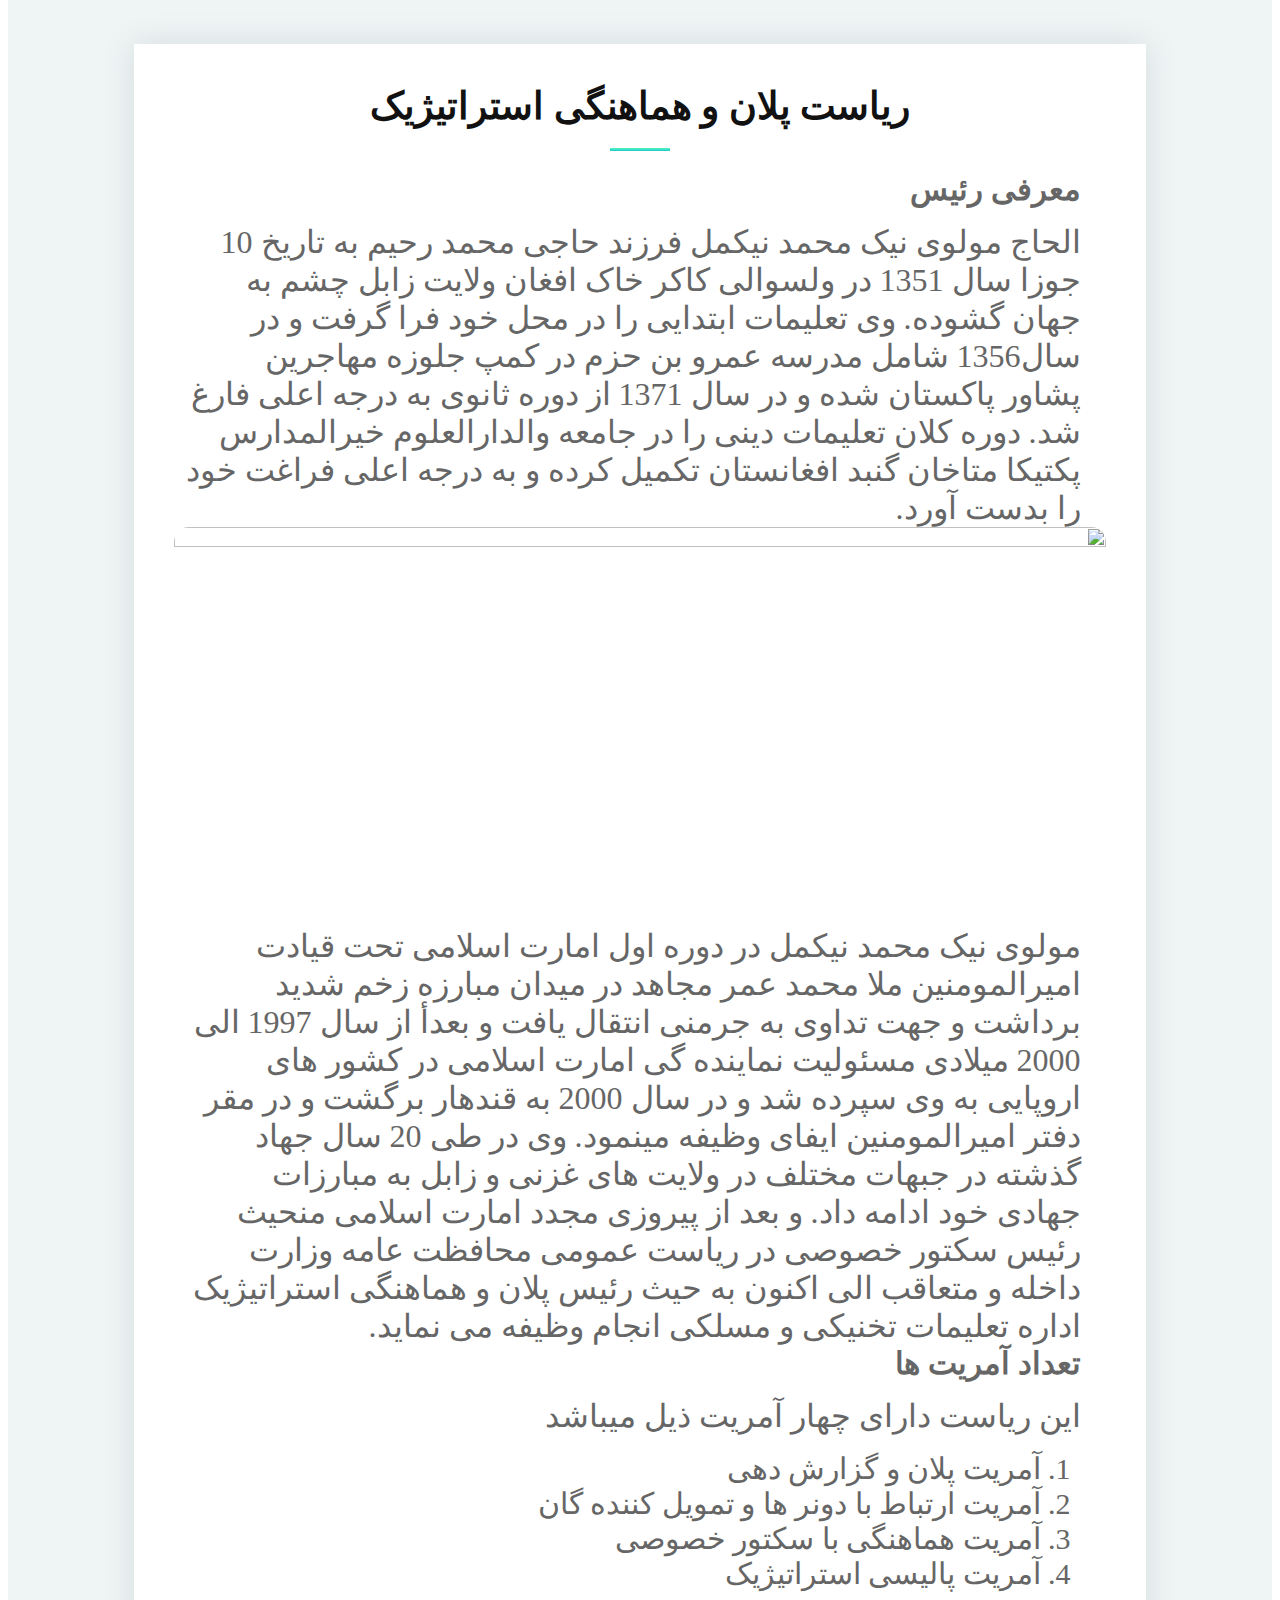
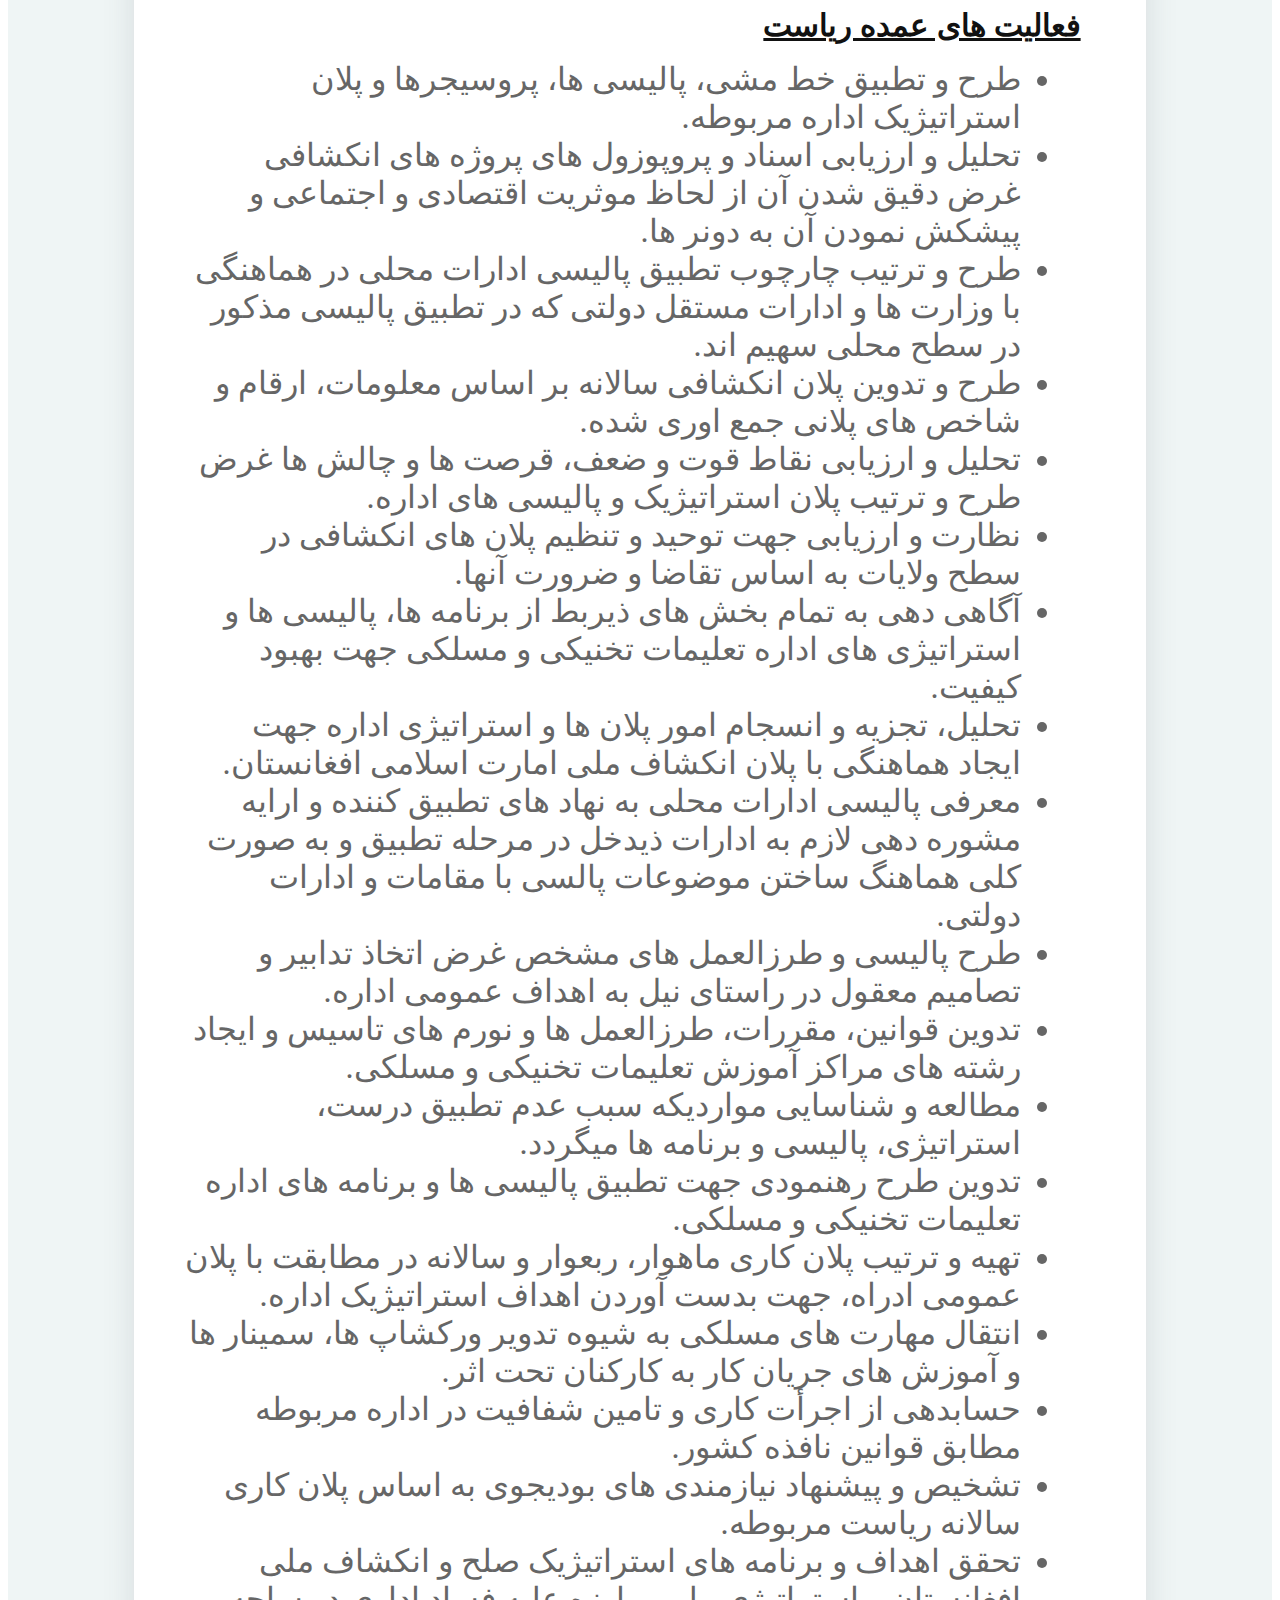
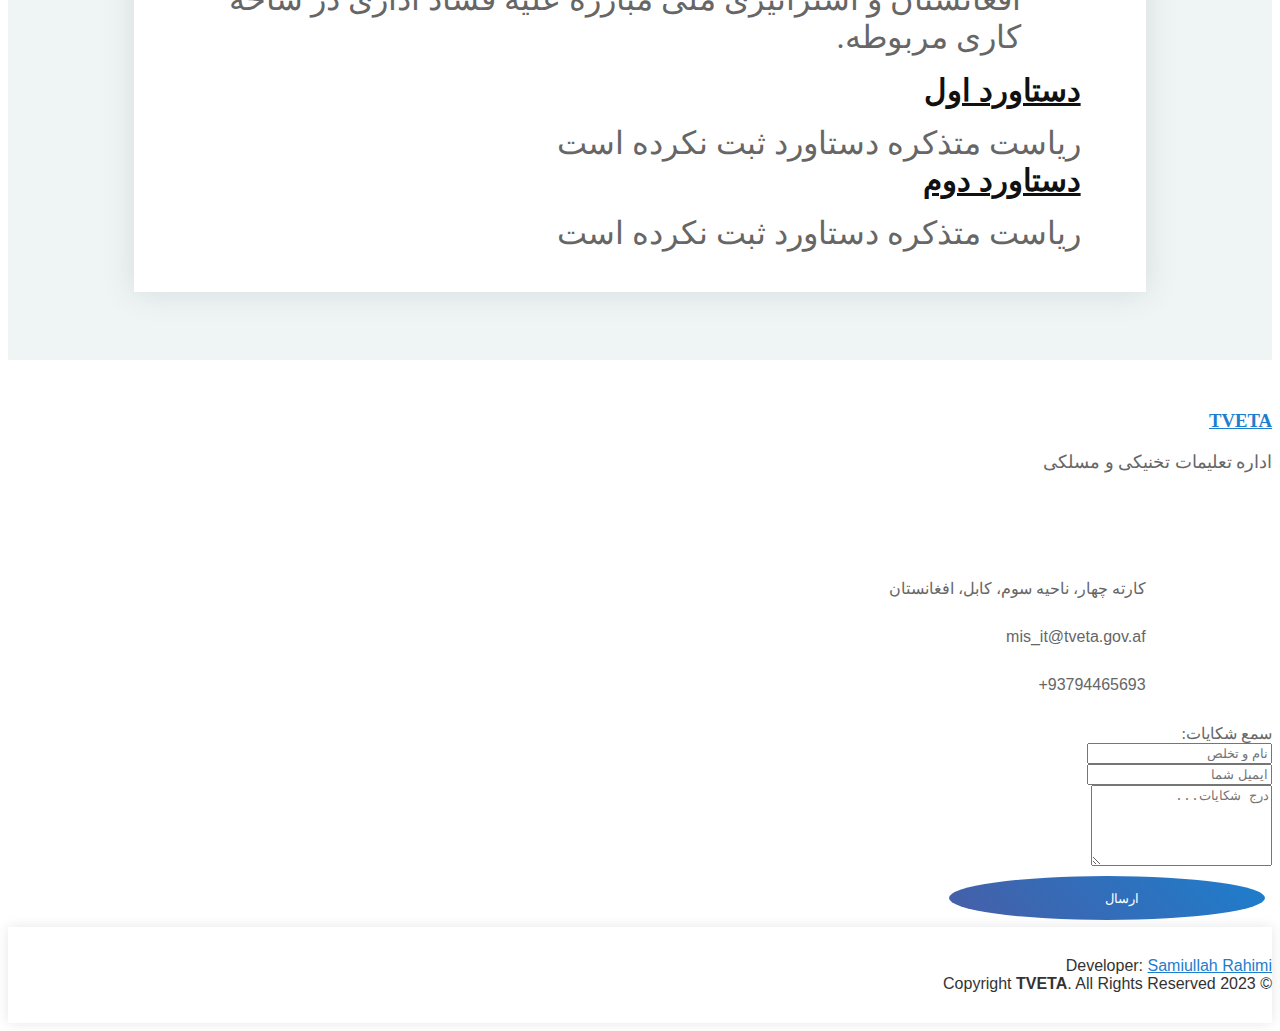
==== commit b1d1da4f: "hadith roz change shod" ====
--- a/index.html
+++ b/index.html
@@ -112,11 +112,11 @@
 		
     		<div class="col-xl-6 col-md-11 col-xxl-3 wow fadeInUp"  id='hadithofDay'>
   					<h3 class="text-right pl-3 pt-2  " style="color: white; font-size: 38px;" > آیه هفته:</h3>
-					  <p id="Ayya" class="text-right   " style="font-size:25px"> وَالَّذِينَ كَفَرُوا وَكَذَّبُوا بِآيَاتِنَا أُولَٰئِكَ أَصْحَابُ النَّارِ ۖ هُمْ فِيهَا خَالِدُونَ ﴿٣٩﴾<span style=" font-size:18px">سوره بقره</span></p>
-    				<p id="Ayya" class="text-right   "style="color:orange; font-size:25px">و کسانی که کافر شدند و آیات ما را تکذیب کردند، اهل آتشند و در آن جاودانه اند. (۳۹)</p>
+					  <p id="Ayya" class="text-right   " style="font-size:25px">وَلَا تُطِيعُوا أَمْرَ الْمُسْرِفِينَ ﴿١٥١﴾<span style=" font-size:18px">سوره شعراء</span></p>
+    				<p id="Ayya" class="text-right   "style="color:orange; font-size:25px">و از فرمان اسراف گران اطاعت نکنید (۱۵۱)</p>
 	 				 <h3 class="text-right pl-3 pt-2  "  style="color: white; font-size: 38px;" >د اونۍ حدیث:</h3>
- 					 <p id="Ayya" class="text-right   " style="font-size:25px"> اَلْحَیَاءُ شُعْبَةٌ مِنَ الاْیْمَانِ (بخاری و مسلم)</p>
-    				<p id="Ayya" class="text-right   "style="color:orange; font-size:25px">حیا د ایمان یوه شعبه ده.</p>
+ 					 <p id="Ayya" class="text-right   " style="font-size:25px">مِفْتَاحُ الْجَنَّةِ اَلصَّلاَةِ وَ مِفْتَاحُ الصَّلاَةِ اَلْوُضُوْءُ (ترمذی)</p>
+    				<p id="Ayya" class="text-right   "style="color:orange; font-size:25px">د جنت کیلي لمونځ دی او د لمانځه کیلي اودس دی</p>
     		</div>
 		
 
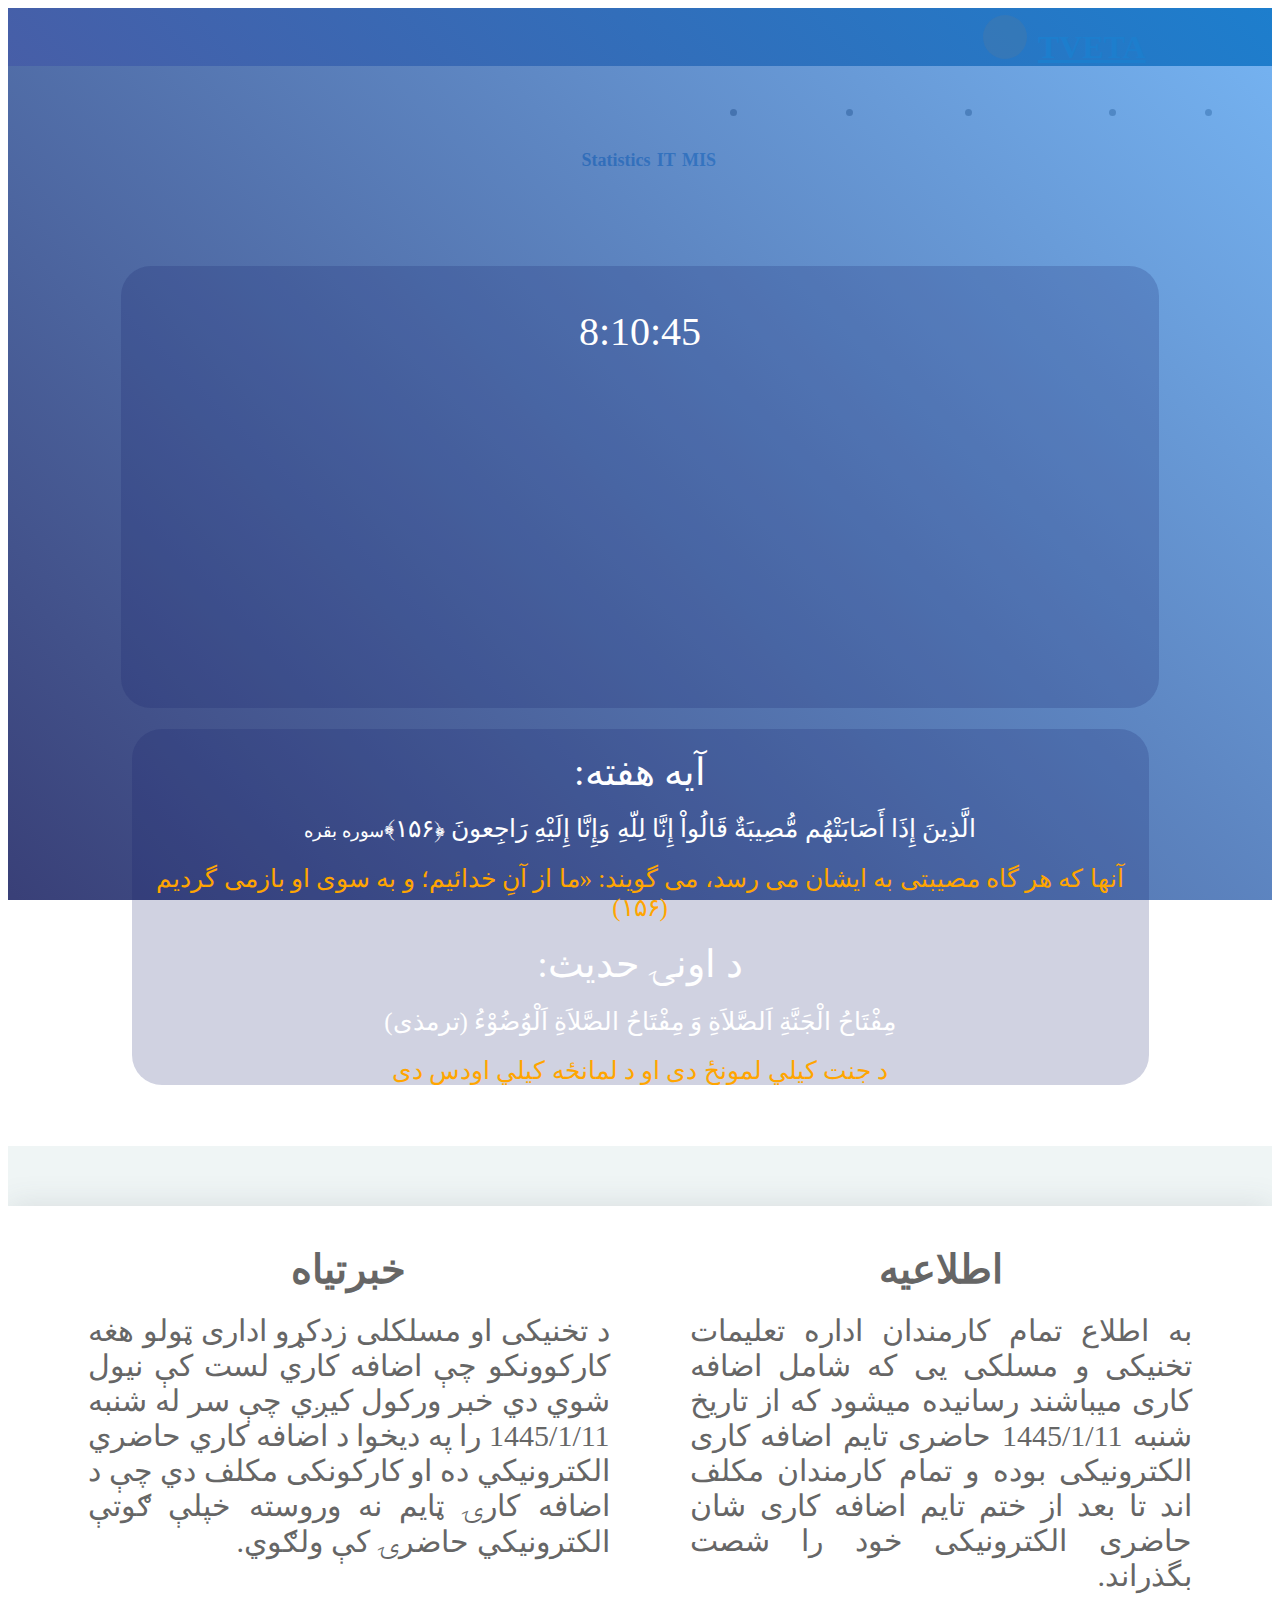
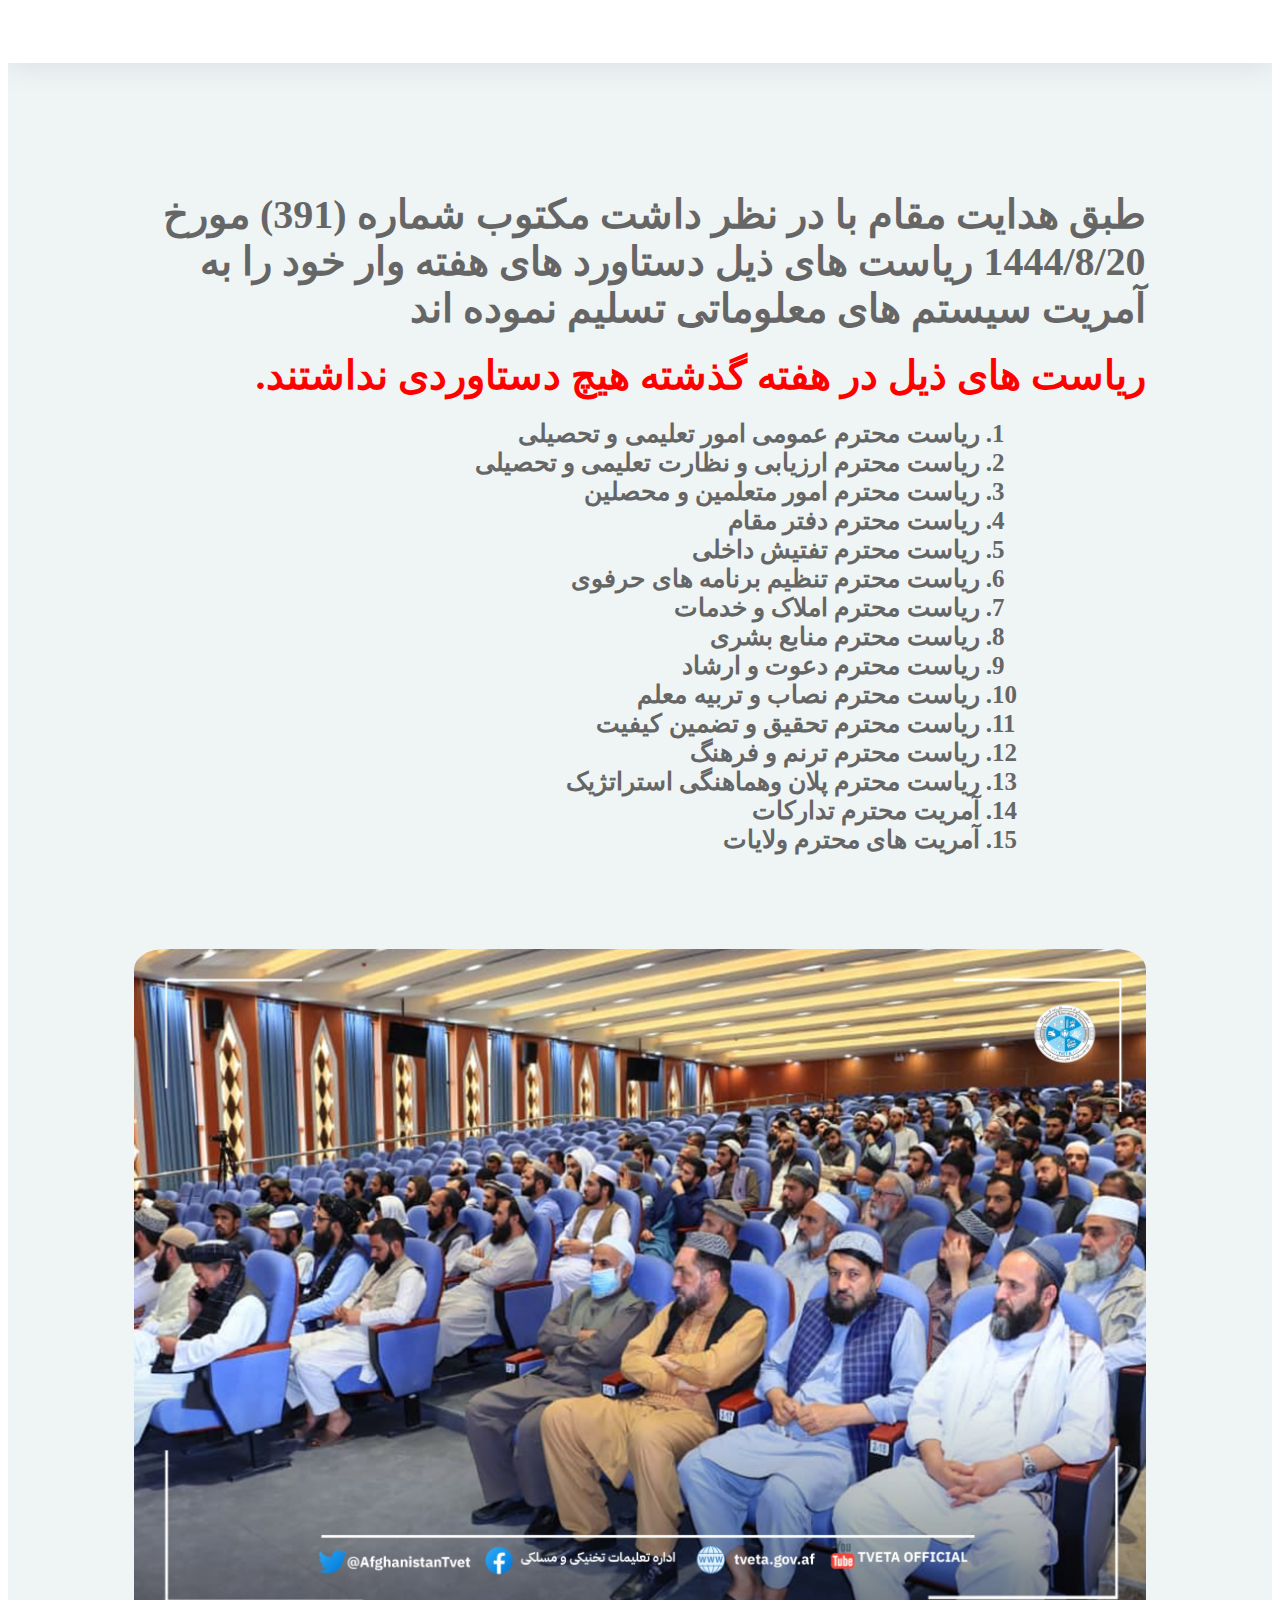
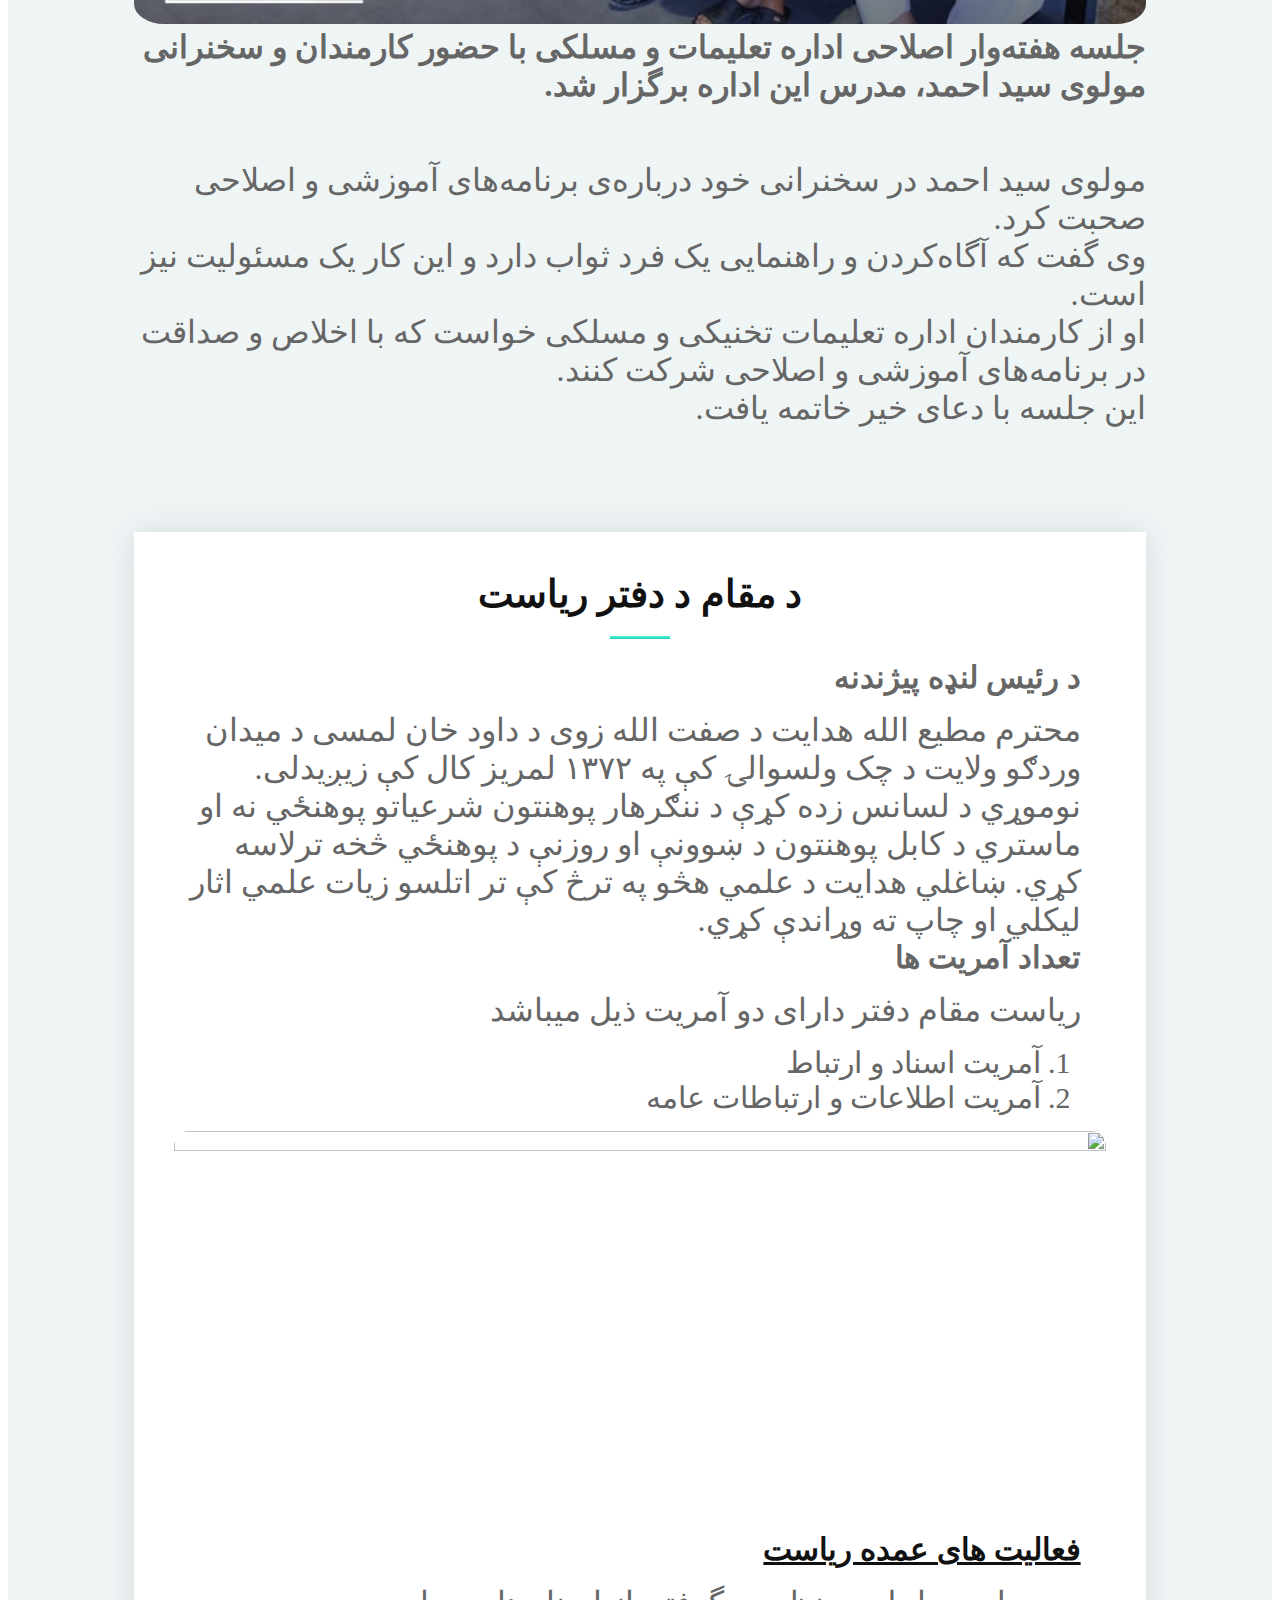
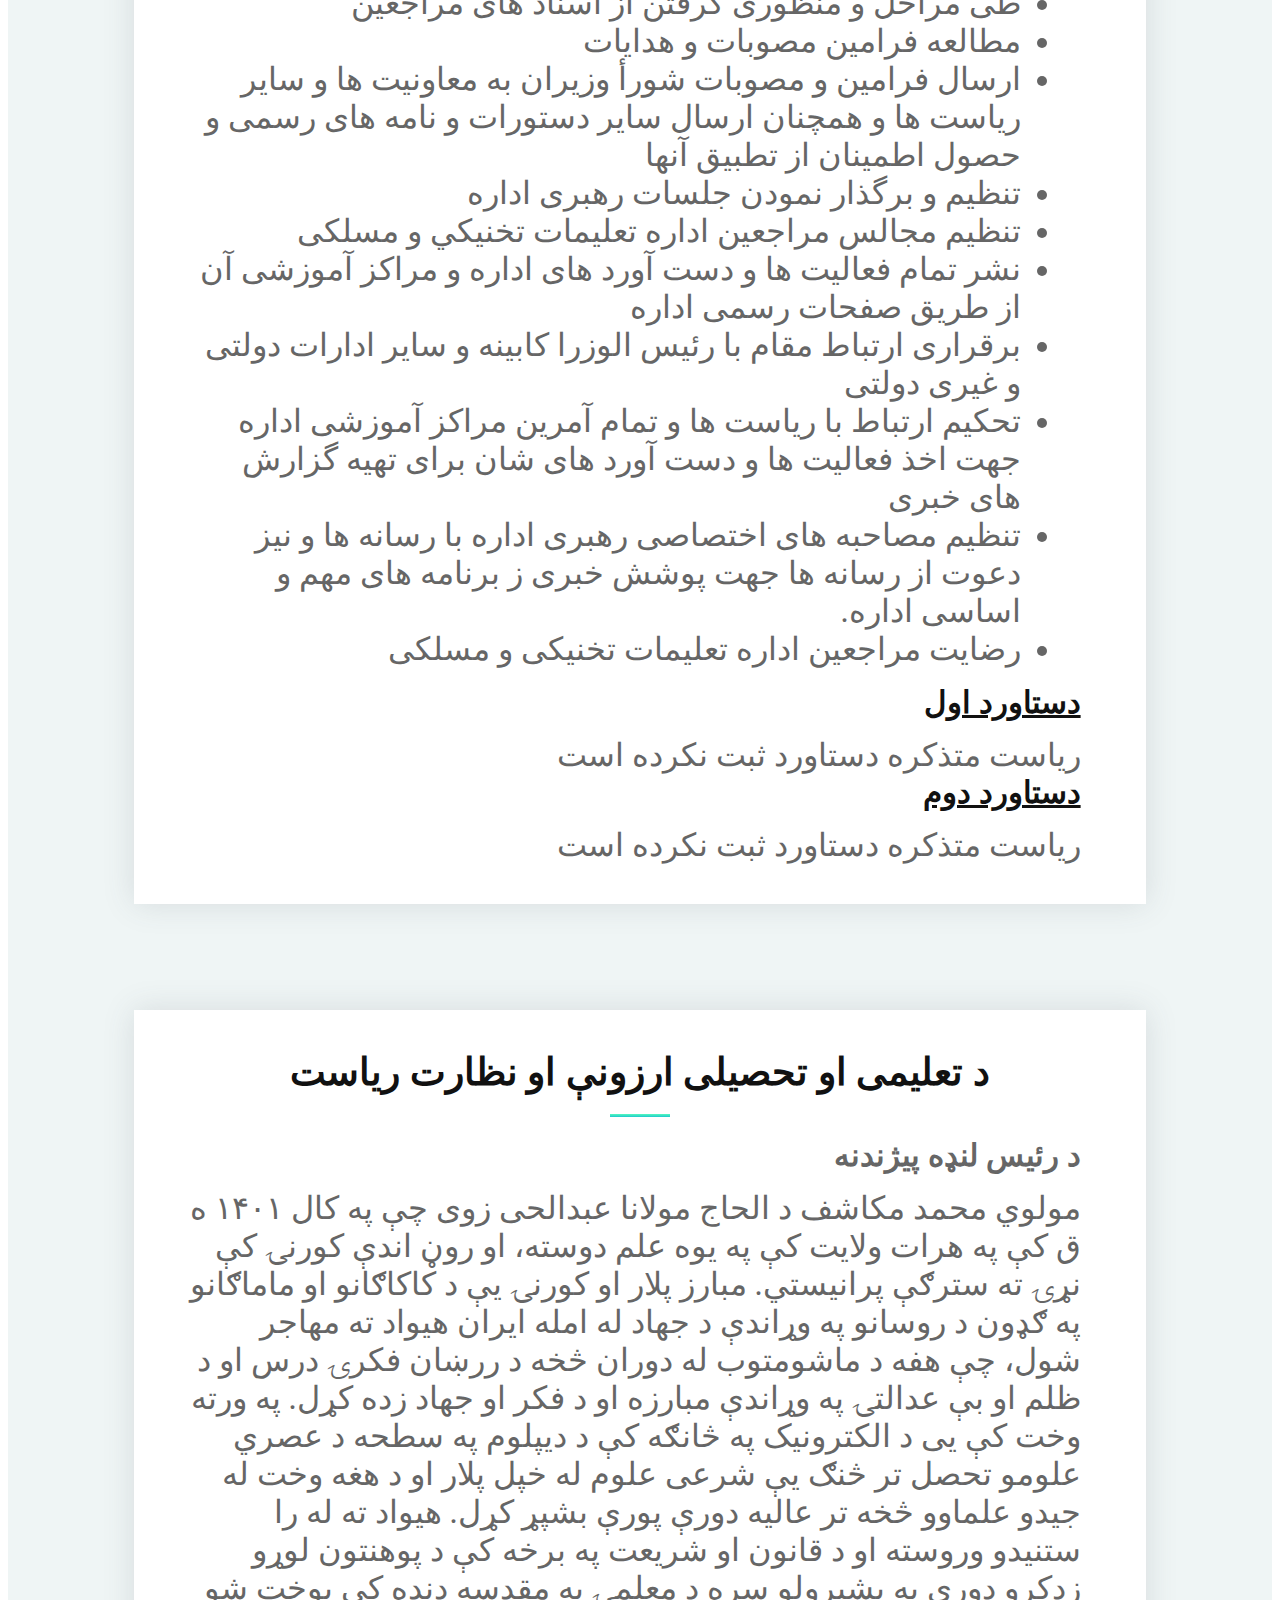
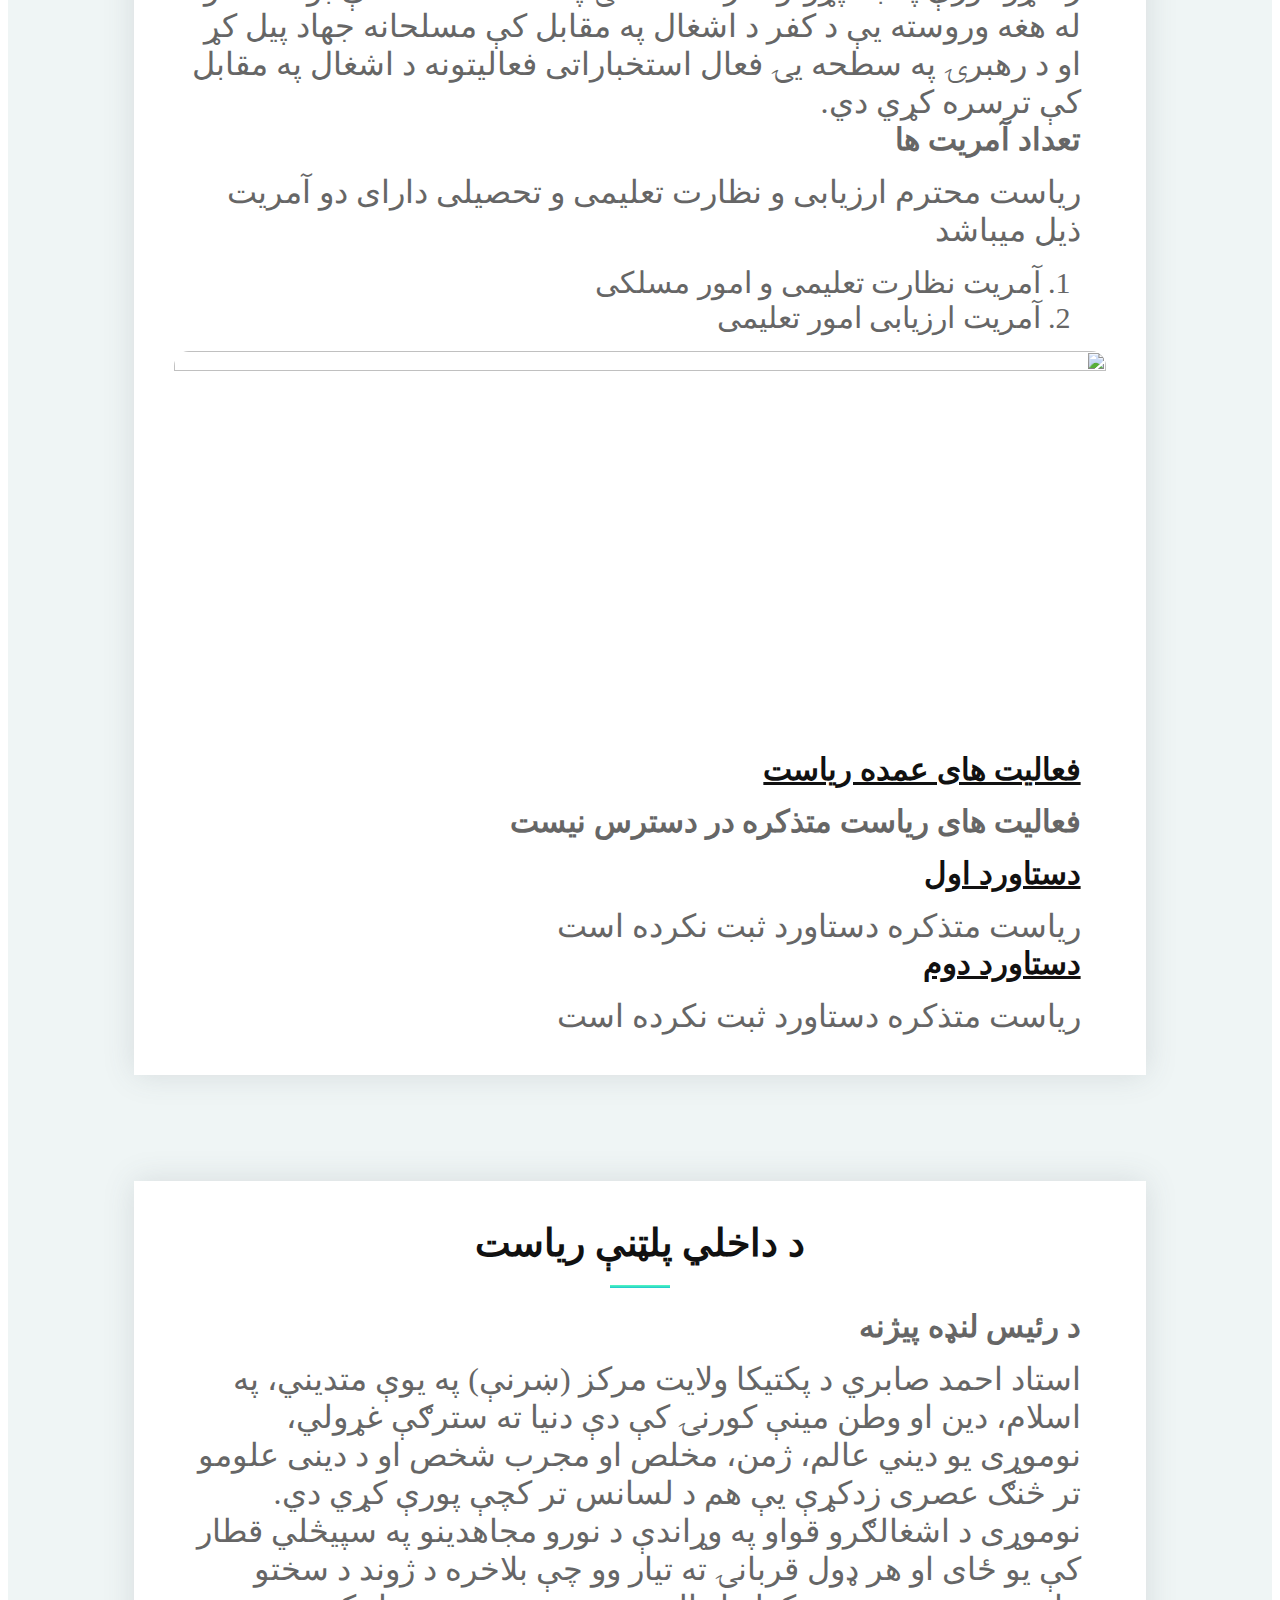
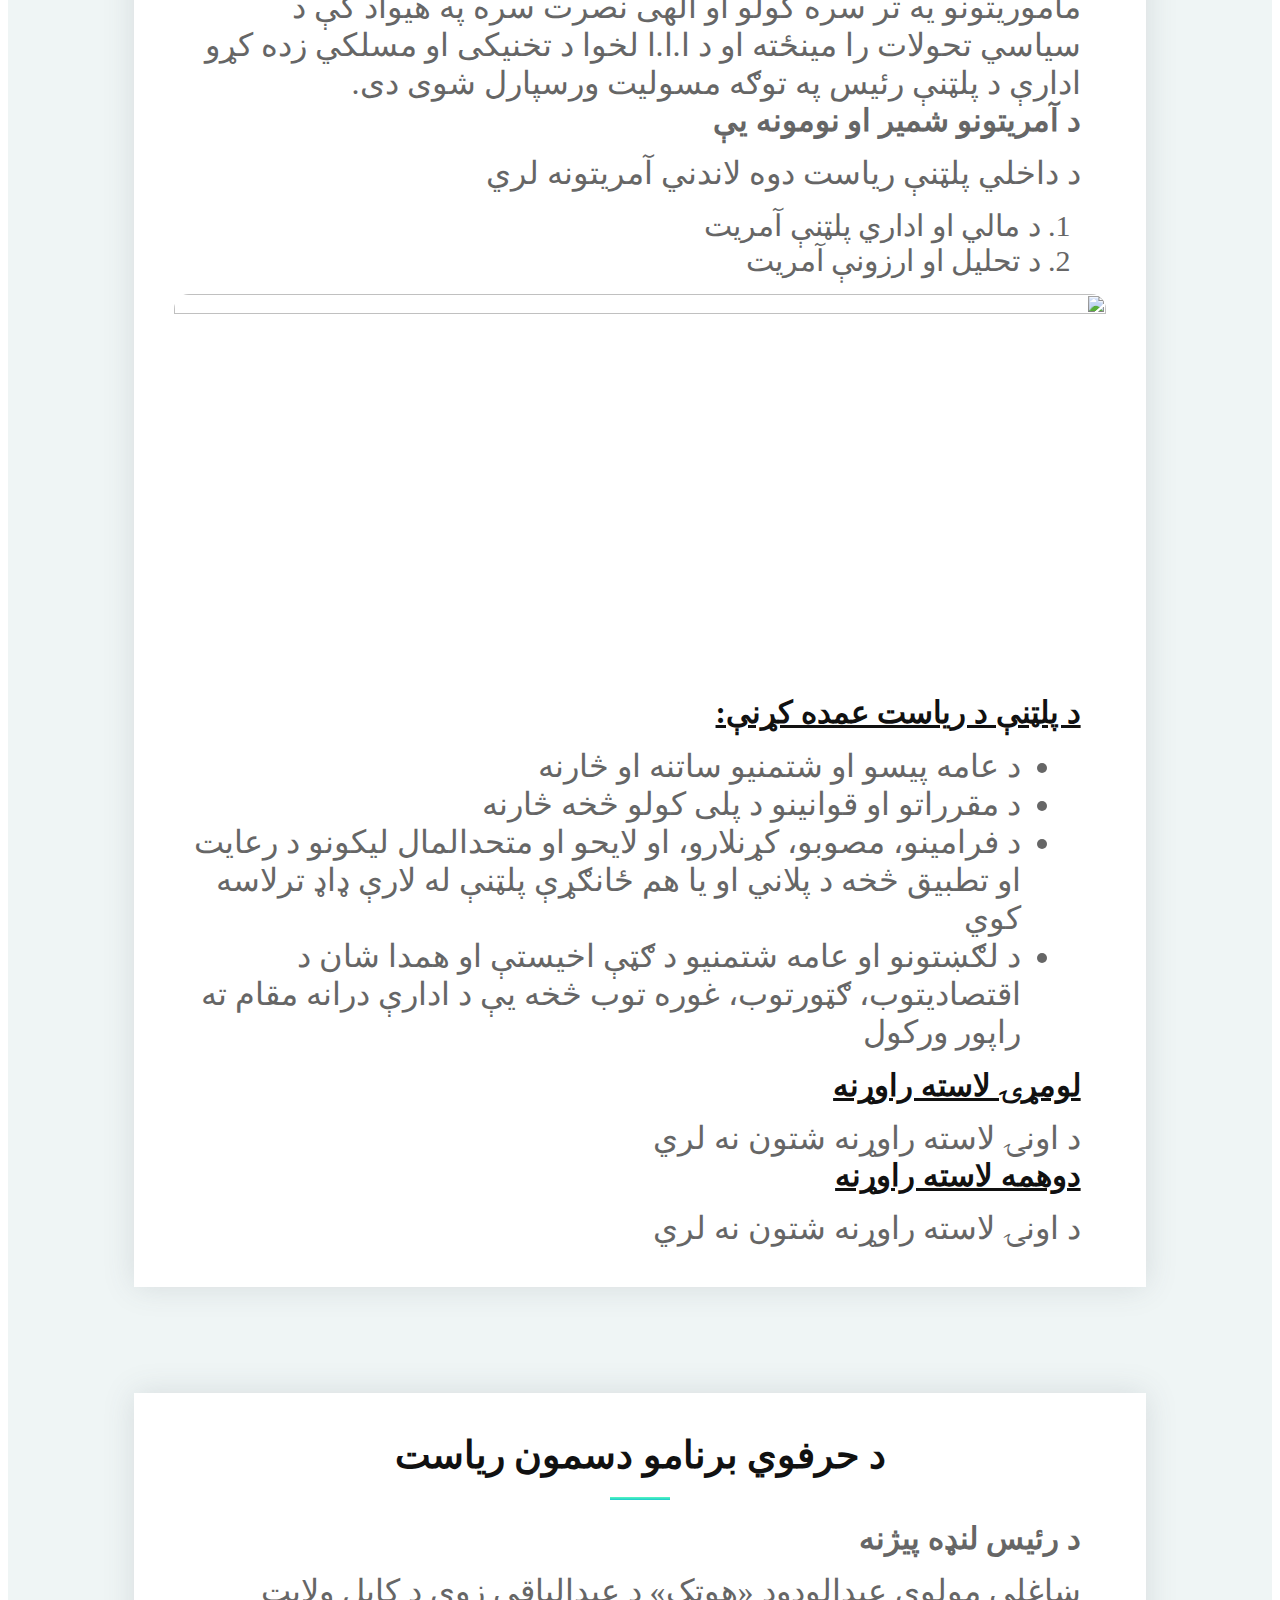
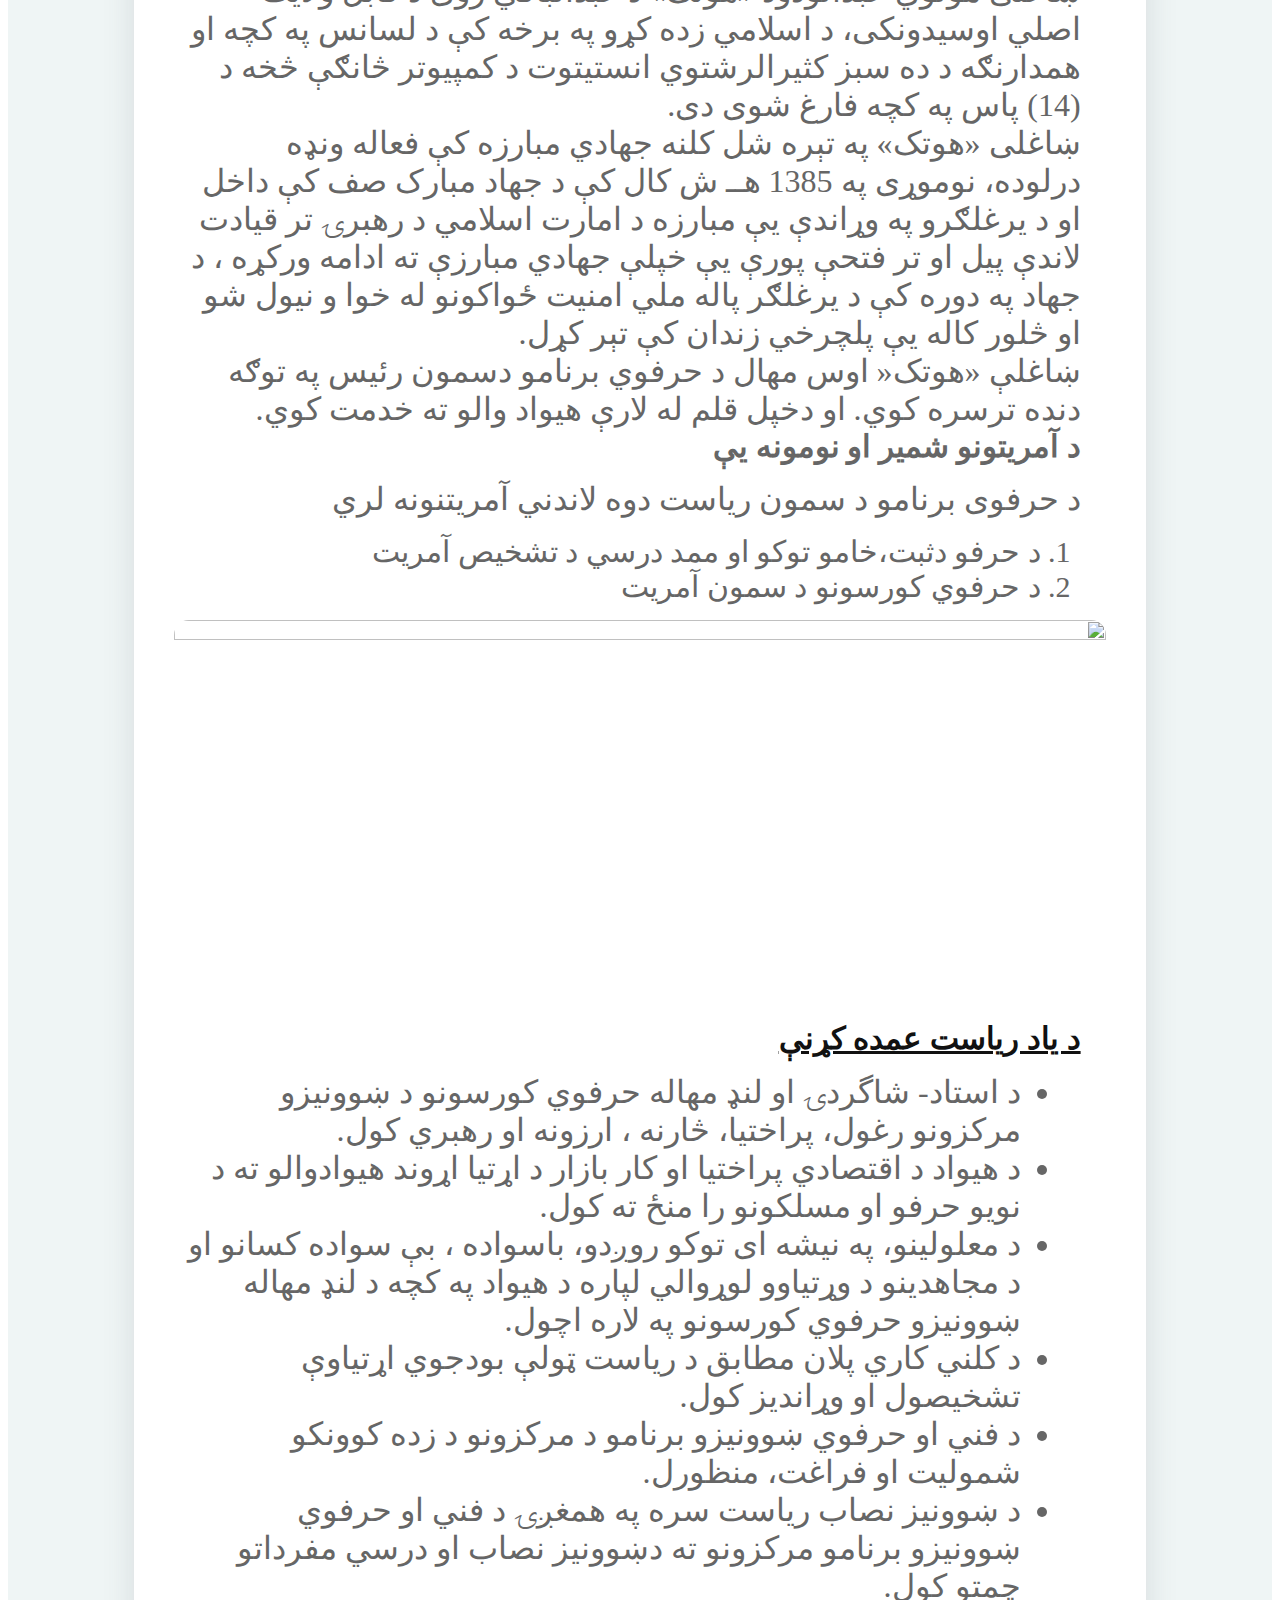
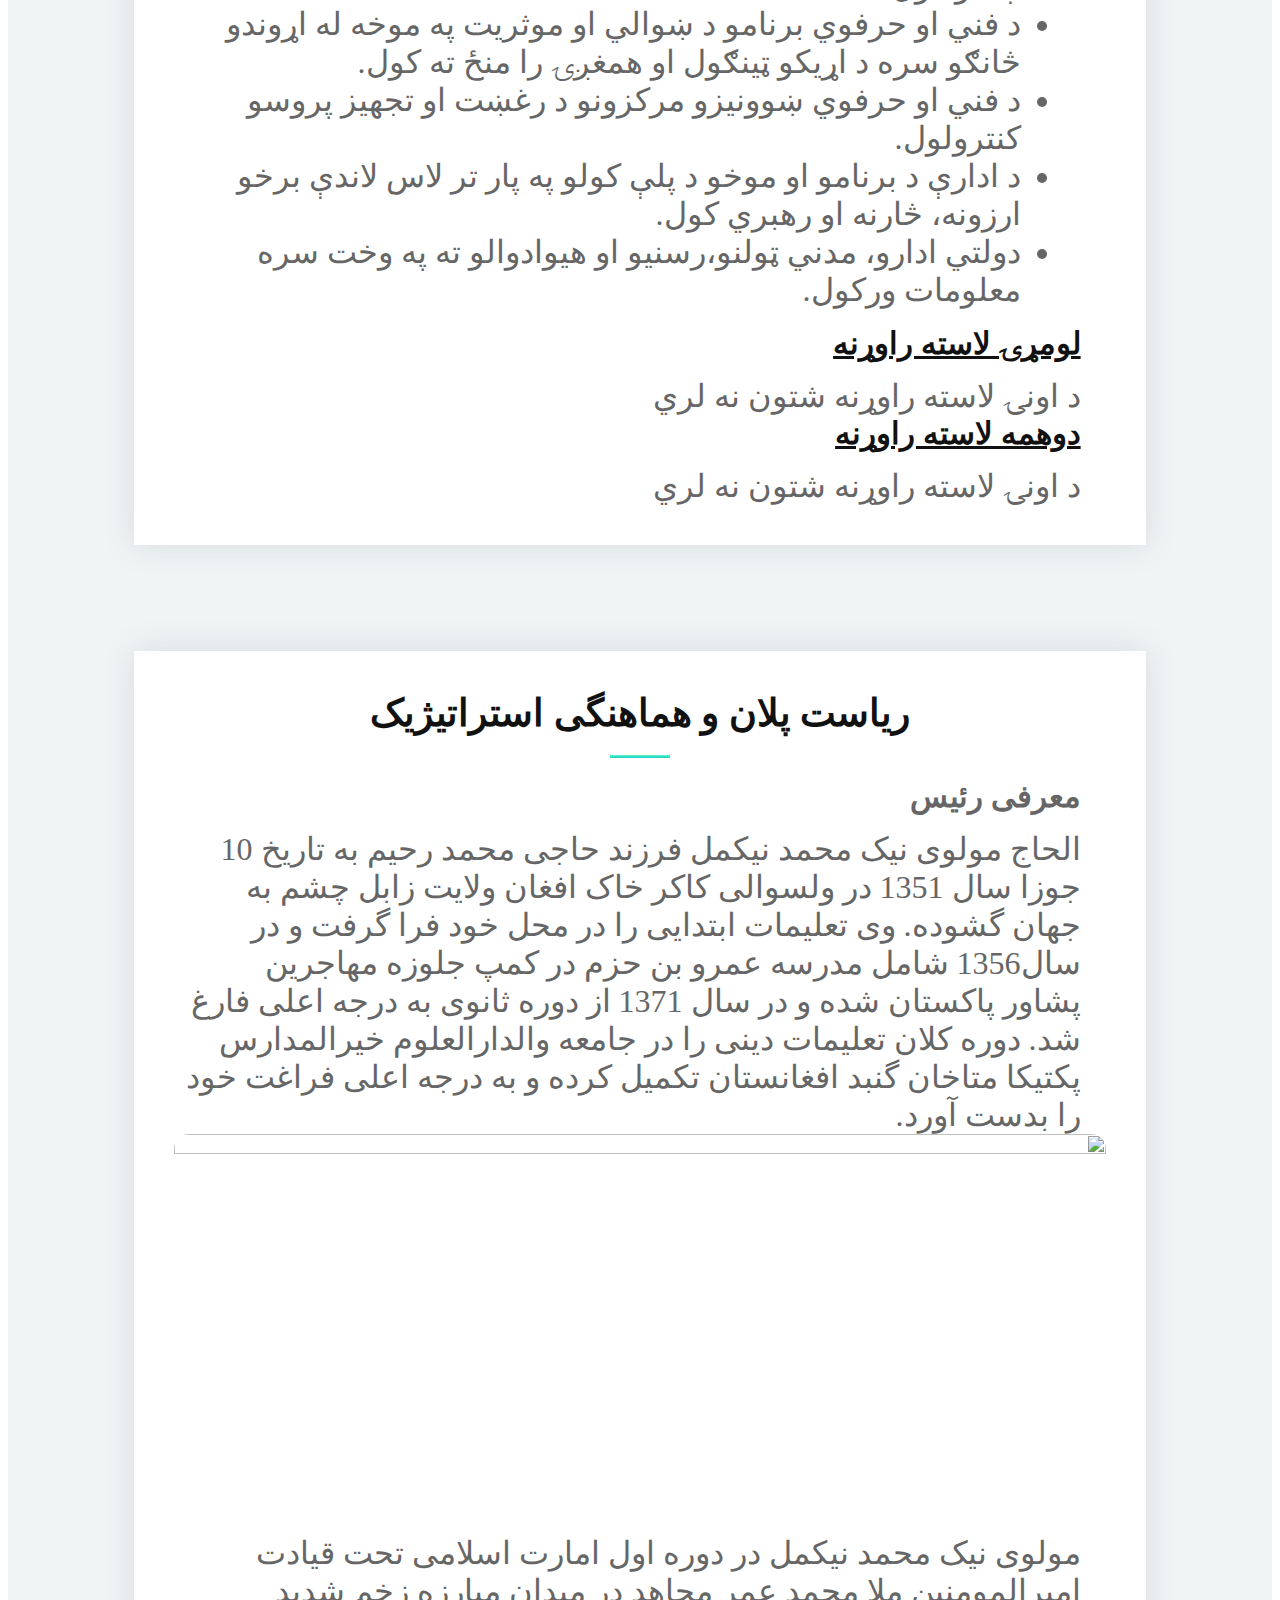
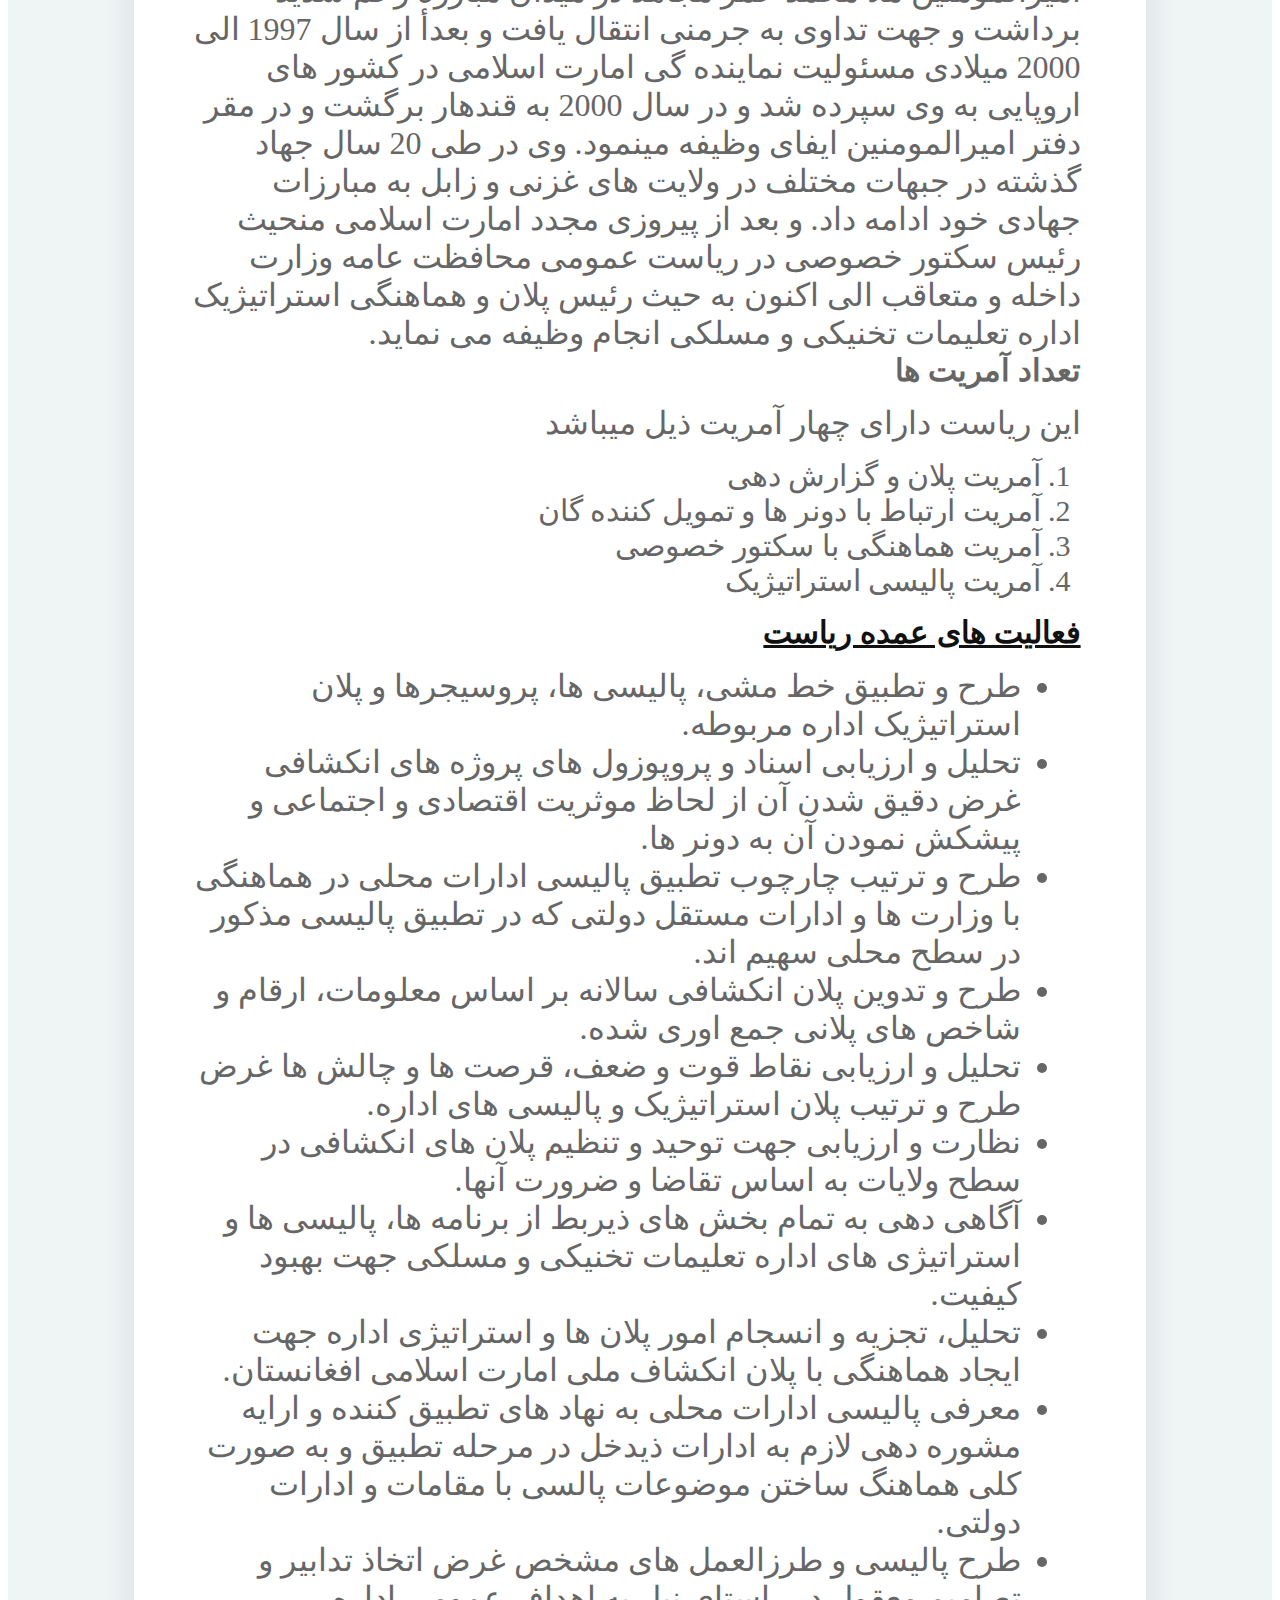
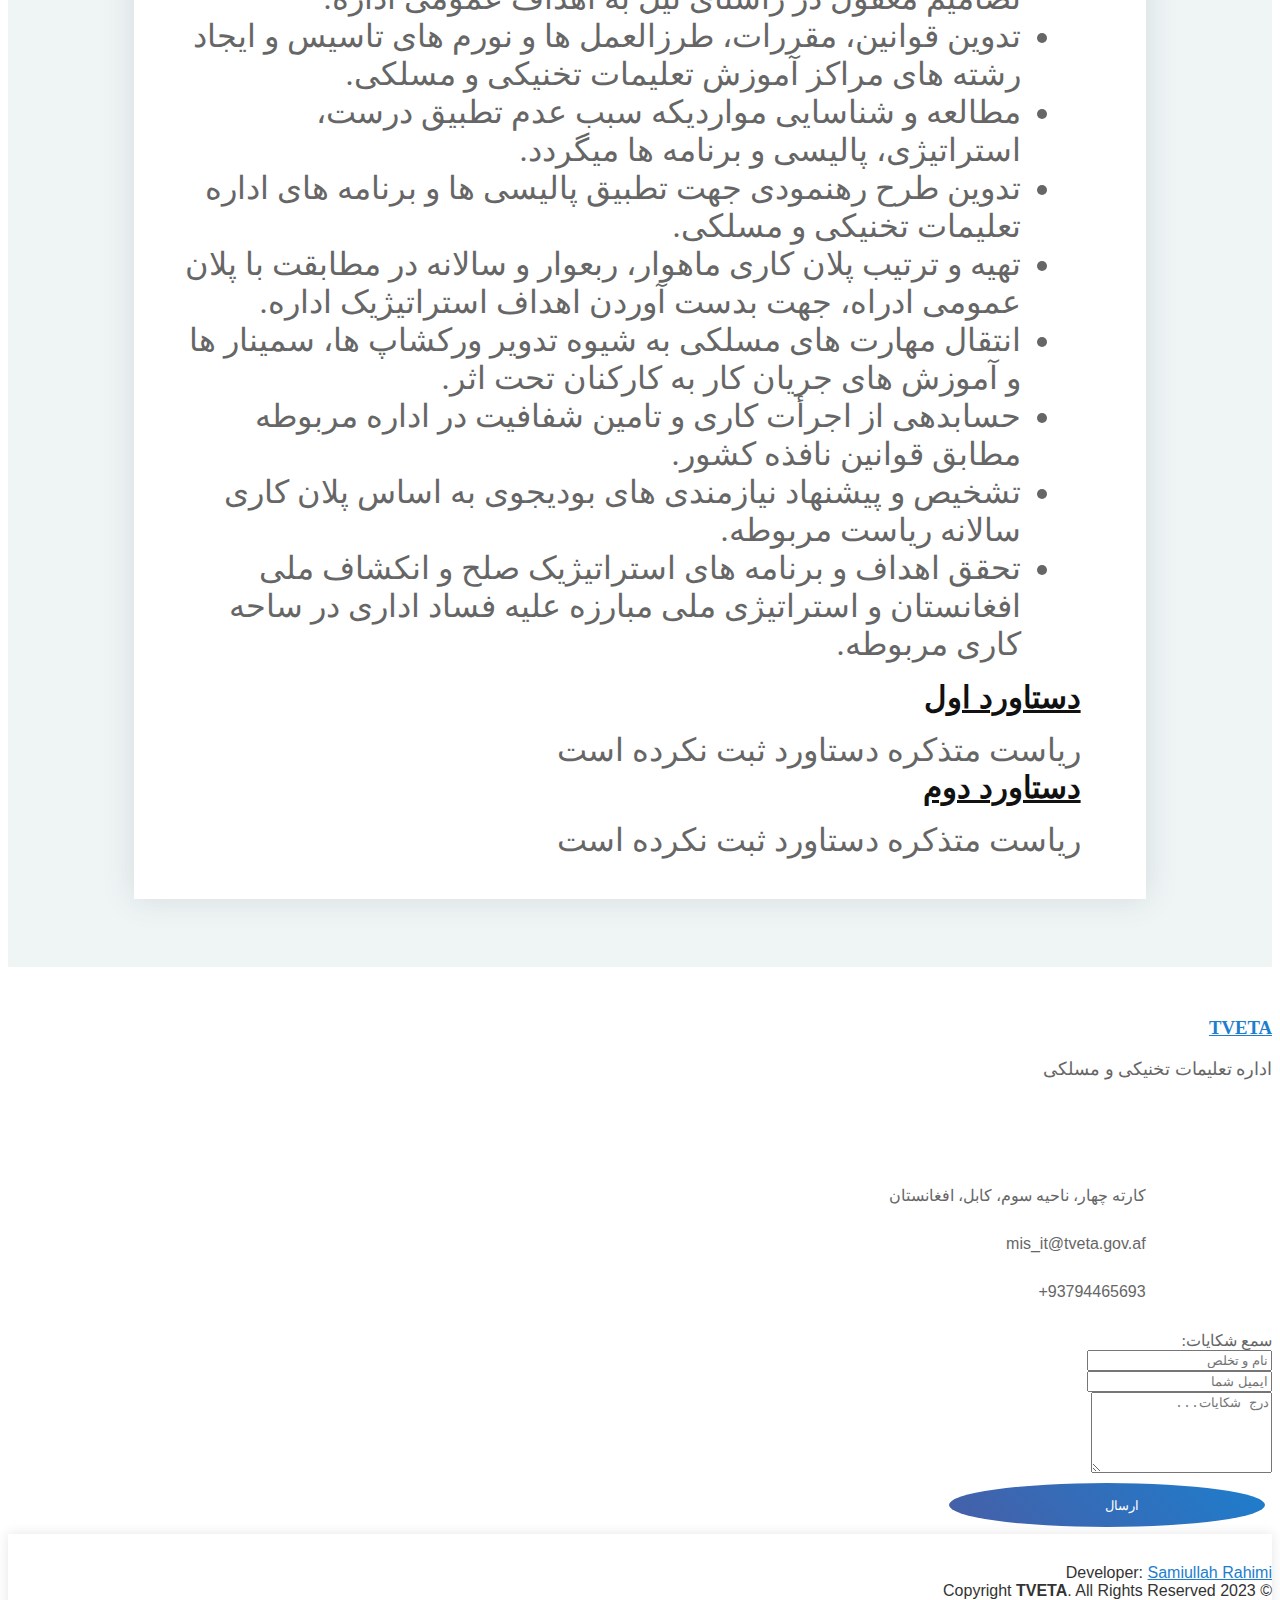
==== commit b8fda127: "Notifications added" ====
--- a/index.html
+++ b/index.html
@@ -112,8 +112,8 @@
 		
     		<div class="col-xl-6 col-md-11 col-xxl-3 wow fadeInUp"  id='hadithofDay'>
   					<h3 class="text-right pl-3 pt-2  " style="color: white; font-size: 38px;" > آیه هفته:</h3>
-					  <p id="Ayya" class="text-right   " style="font-size:25px">وَلَا تُطِيعُوا أَمْرَ الْمُسْرِفِينَ ﴿١٥١﴾<span style=" font-size:18px">سوره شعراء</span></p>
-    				<p id="Ayya" class="text-right   "style="color:orange; font-size:25px">و از فرمان اسراف گران اطاعت نکنید (۱۵۱)</p>
+					  <p id="Ayya" class="text-right   " style="font-size:25px">الَّذِينَ إِذَا أَصَابَتْهُم مُّصِيبَةٌ قَالُواْ إِنَّا لِلّهِ وَإِنَّا إِلَيْهِ رَاجِعونَ ﴿١۵۶﴾<span style=" font-size:18px">سوره بقره</span></p>
+    				<p id="Ayya" class="text-right   "style="color:orange; font-size:25px">آنها که هر گاه مصيبتى به ايشان مى ‏رسد، مى‏ گويند: «ما از آنِ خدائيم؛ و به سوى او بازمى‏ گرديم (۱۵۶)</p>
 	 				 <h3 class="text-right pl-3 pt-2  "  style="color: white; font-size: 38px;" >د اونۍ حدیث:</h3>
  					 <p id="Ayya" class="text-right   " style="font-size:25px">مِفْتَاحُ الْجَنَّةِ اَلصَّلاَةِ وَ مِفْتَاحُ الصَّلاَةِ اَلْوُضُوْءُ (ترمذی)</p>
     				<p id="Ayya" class="text-right   "style="color:orange; font-size:25px">د جنت کیلي لمونځ دی او د لمانځه کیلي اودس دی</p>
@@ -149,6 +149,31 @@
         </div>
       </div>
     </section>
+
+        <!-- ======= Pricing Section ======= -->
+    <section id="pricing" class="section-bg pt-0">
+      <div class=" pt-0 mt-0" data-aos="fade-up">
+
+      
+
+        <div class="row pt-0 ">
+          <div class=" col-lg-12 col-md-12">
+            <div class="box notifications">
+         <div  class="col-lg-6 col-md-6  col-sm-12">
+          <h1 class="section-title1">اطلاعیه</h1>
+          <p style="text-align: justify; padding-inline: 40px; font-size: 30px; " class=" wow fadeInLeft">به اطلاع تمام کارمندان اداره تعلیمات تخنیکی و مسلکی یی که شامل اضافه کاری میباشند رسانیده 
+            میشود که از تاریخ شنبه 1445/1/11 حاضری تایم اضافه کاری الکترونیکی بوده و تمام کارمندان
+             مکلف اند تا بعد از ختم تایم اضافه کاری شان حاضری الکترونیکی خود را شصت بگذراند.      </p>
+         </div>
+          <div  class=" col-lg-6 col-md-6  col-sm-12">
+          <h1 class="section-title1">خبرتیاه</h1>
+          <p style="text-align: justify; padding-inline: 40px; font-size: 30px;">د تخنیکی او مسلکلی زدکړو اداری ټولو هغه کارکوونکو چې اضافه کاري لست کې نیول شوي دي خبر ورکول کیږي 
+            چې سر له شنبه 1445/1/11 را په دیخوا د اضافه کاري حاضري الکترونیکي ده او  کارکونکی مکلف دي چې د اضافه کارۍ ټایم نه وروسته خپلې ګوتې الکترونیکي حاضرۍ کې ولګوي.       </p>
+         </div>
+          </div>
+        </div>
+      </div>
+    </section><!-- End Pricing Section -->
 
     <section class="section-bg" id="announcement">
       <div class="container-1">
--- a/css/style.css
+++ b/css/style.css
@@ -504,7 +504,6 @@
 
 .dropdown-menu {
   background-color: white;
-
 }
 
 #mobile-nav-toggle {
@@ -1924,3 +1923,13 @@
     height: 230px;
   }
 }
+
+.notifications {
+  display: flex;
+}
+
+@media screen and (max-width: 768px) {
+  .notifications {
+    display: block;
+  }
+}
